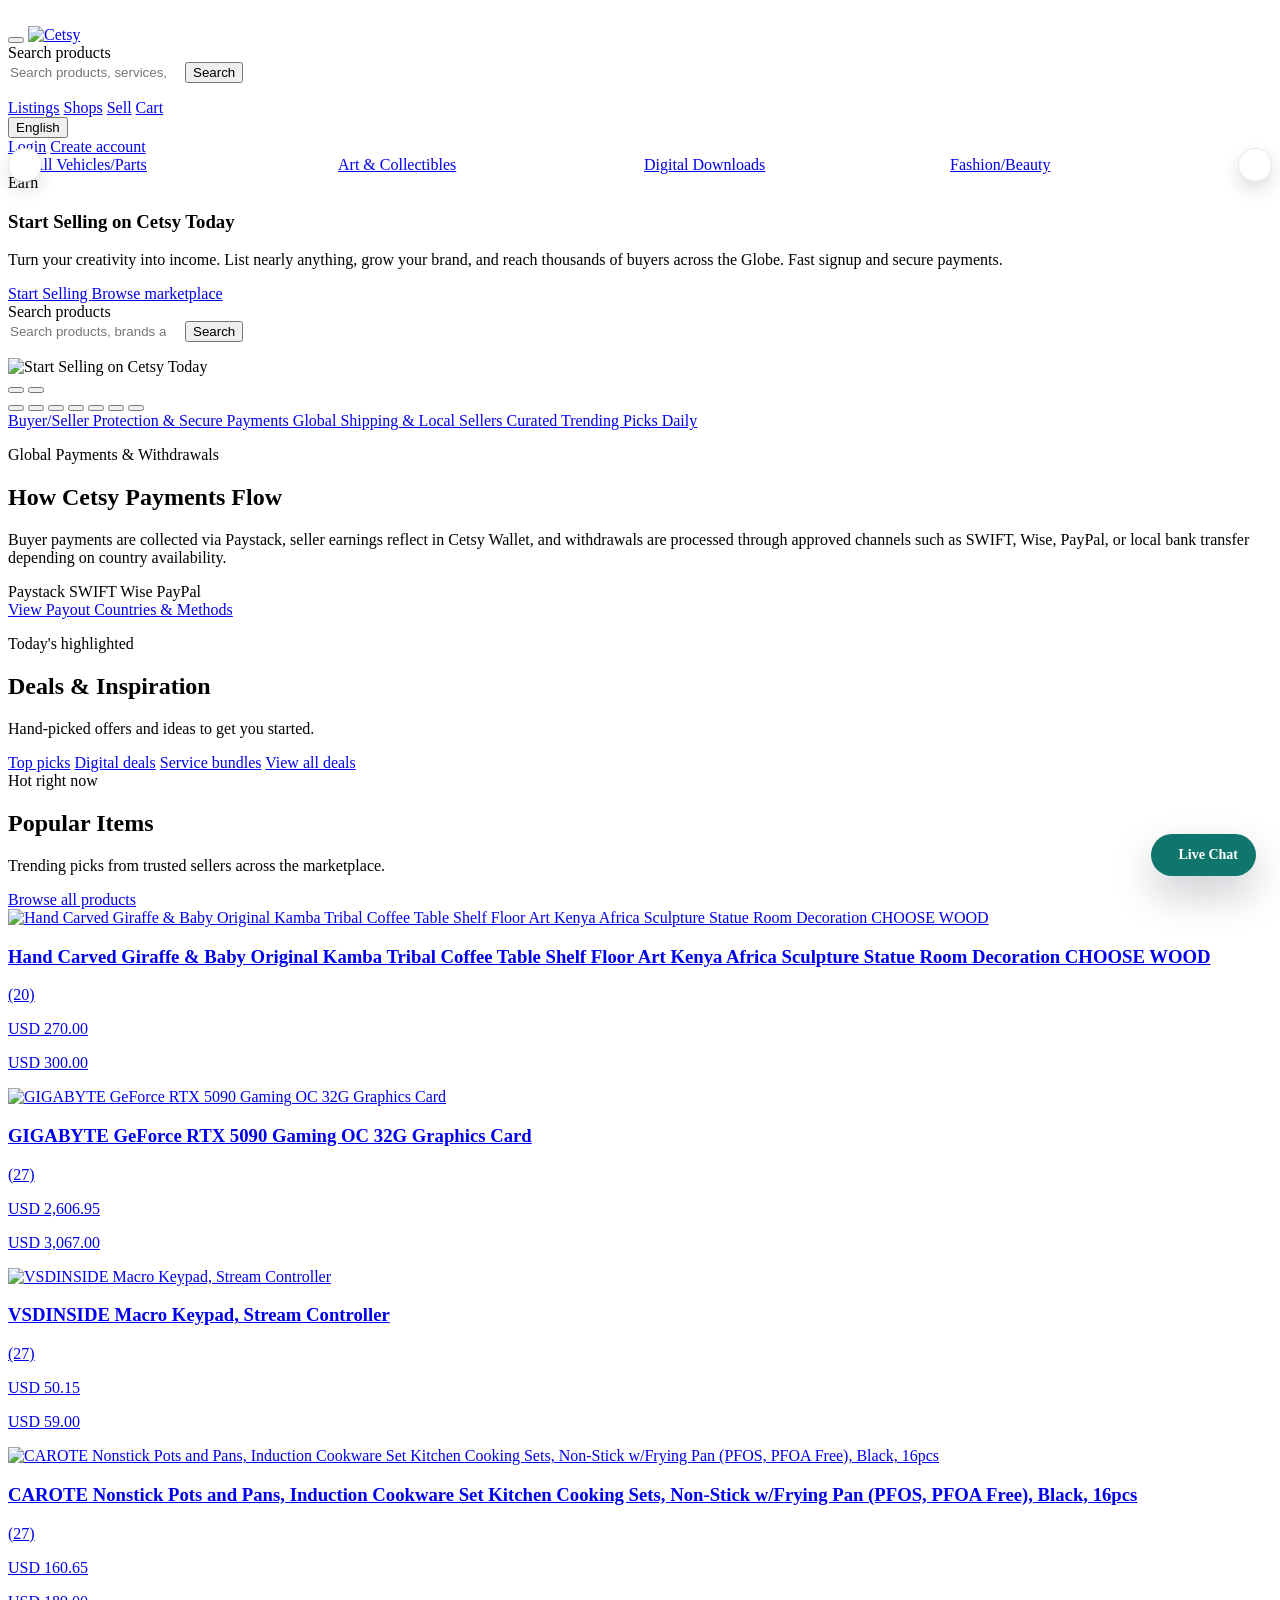
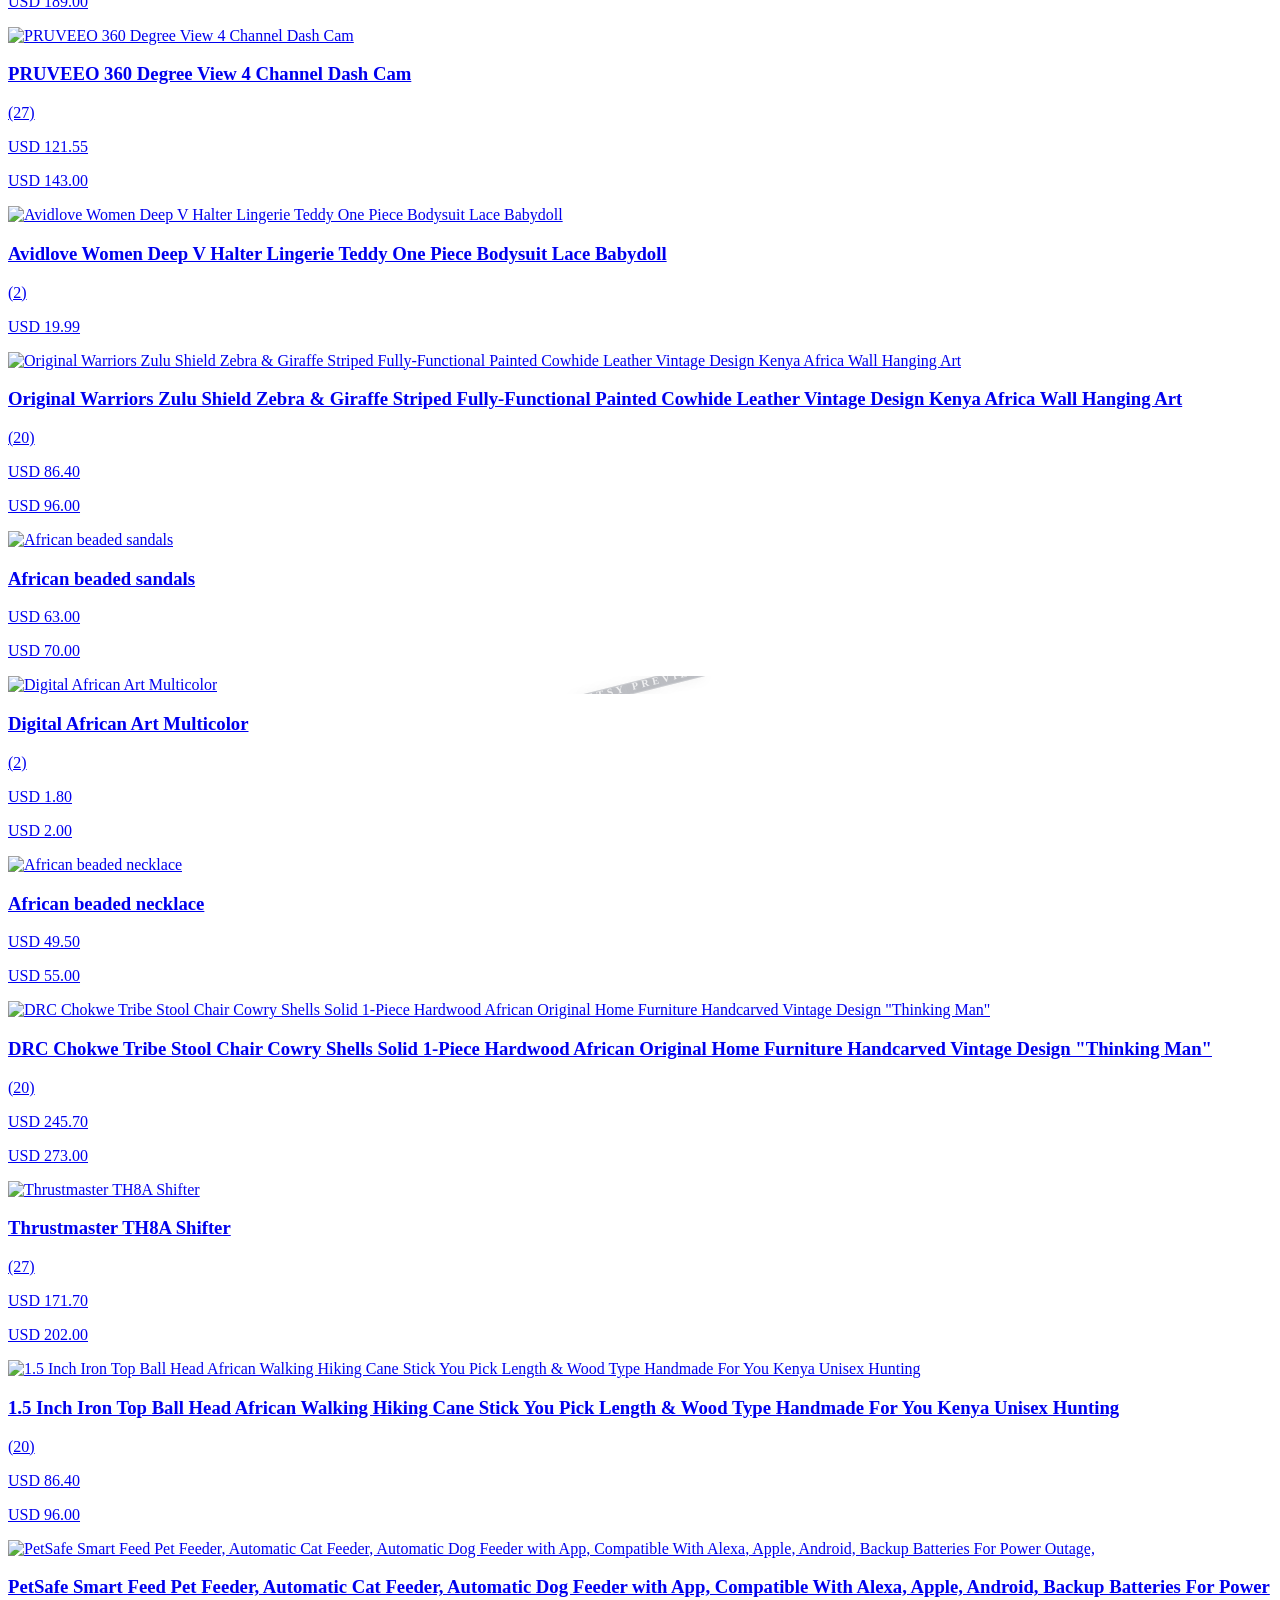
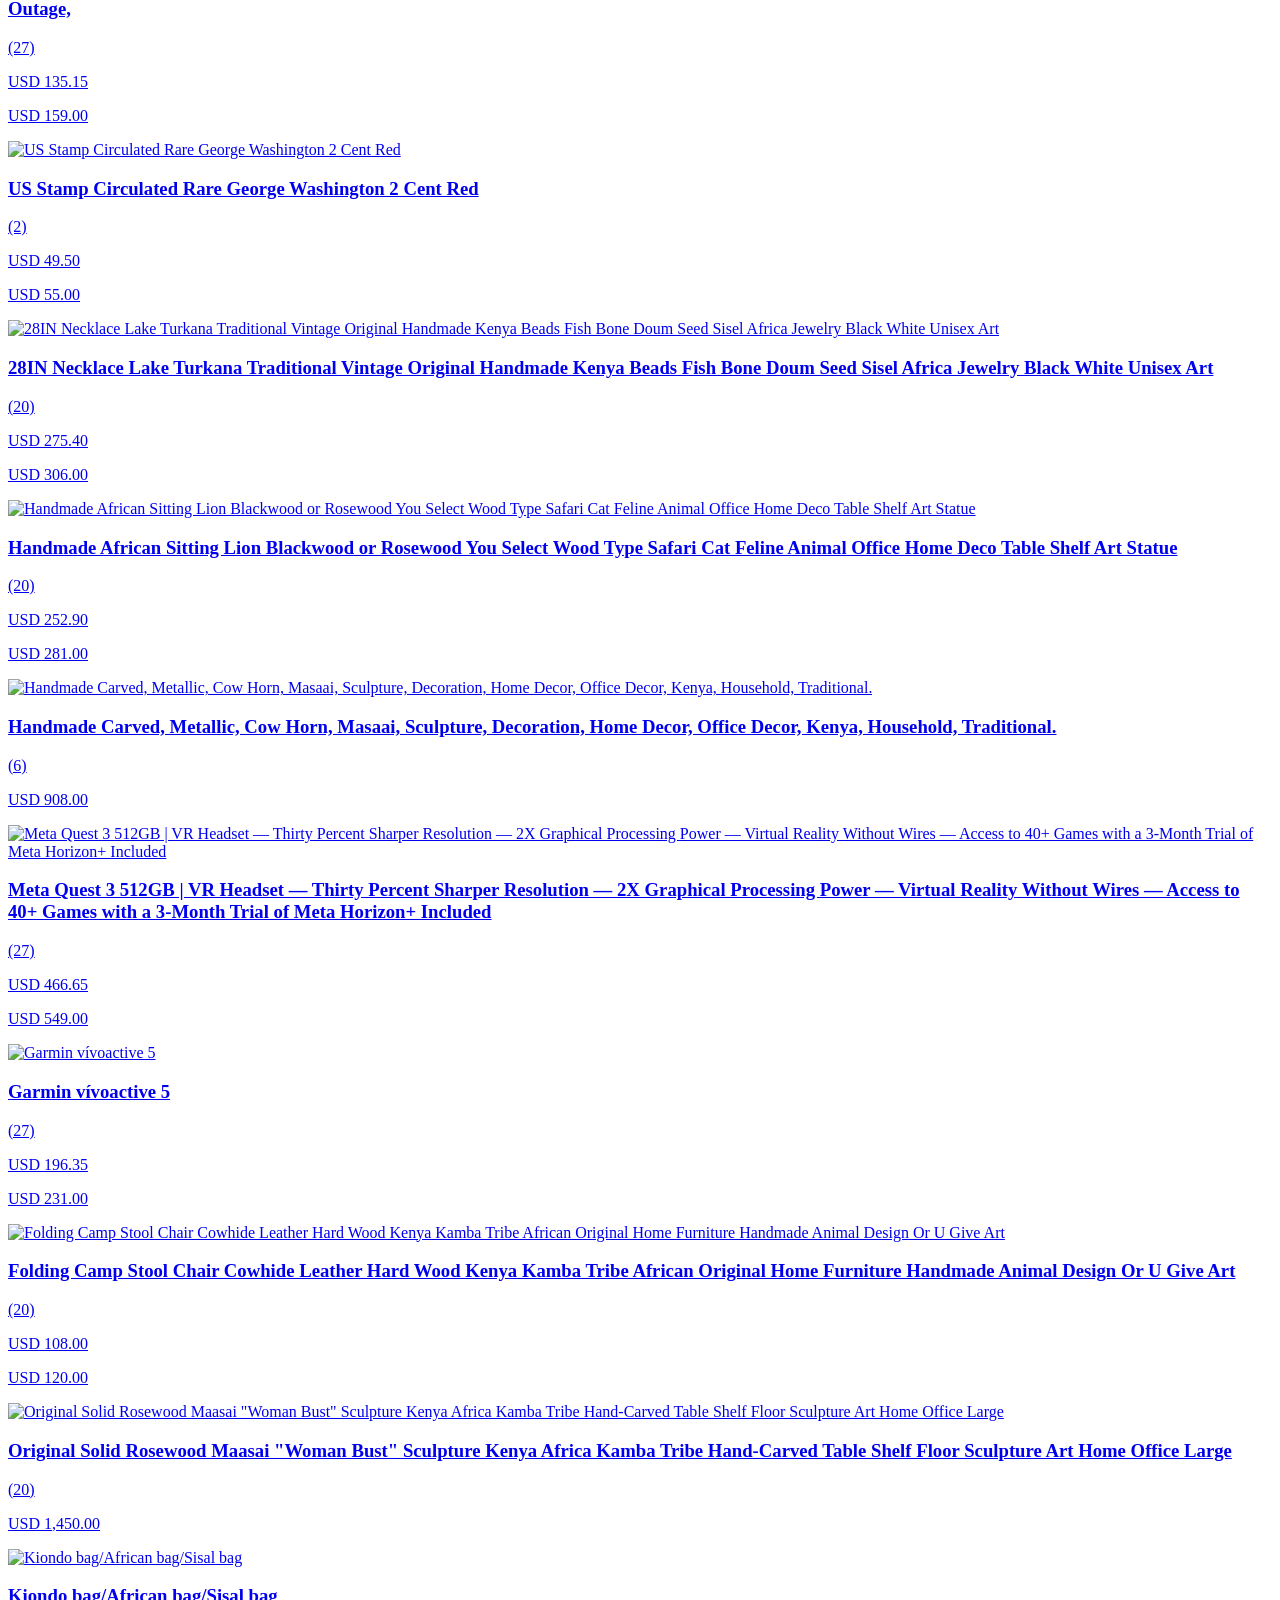
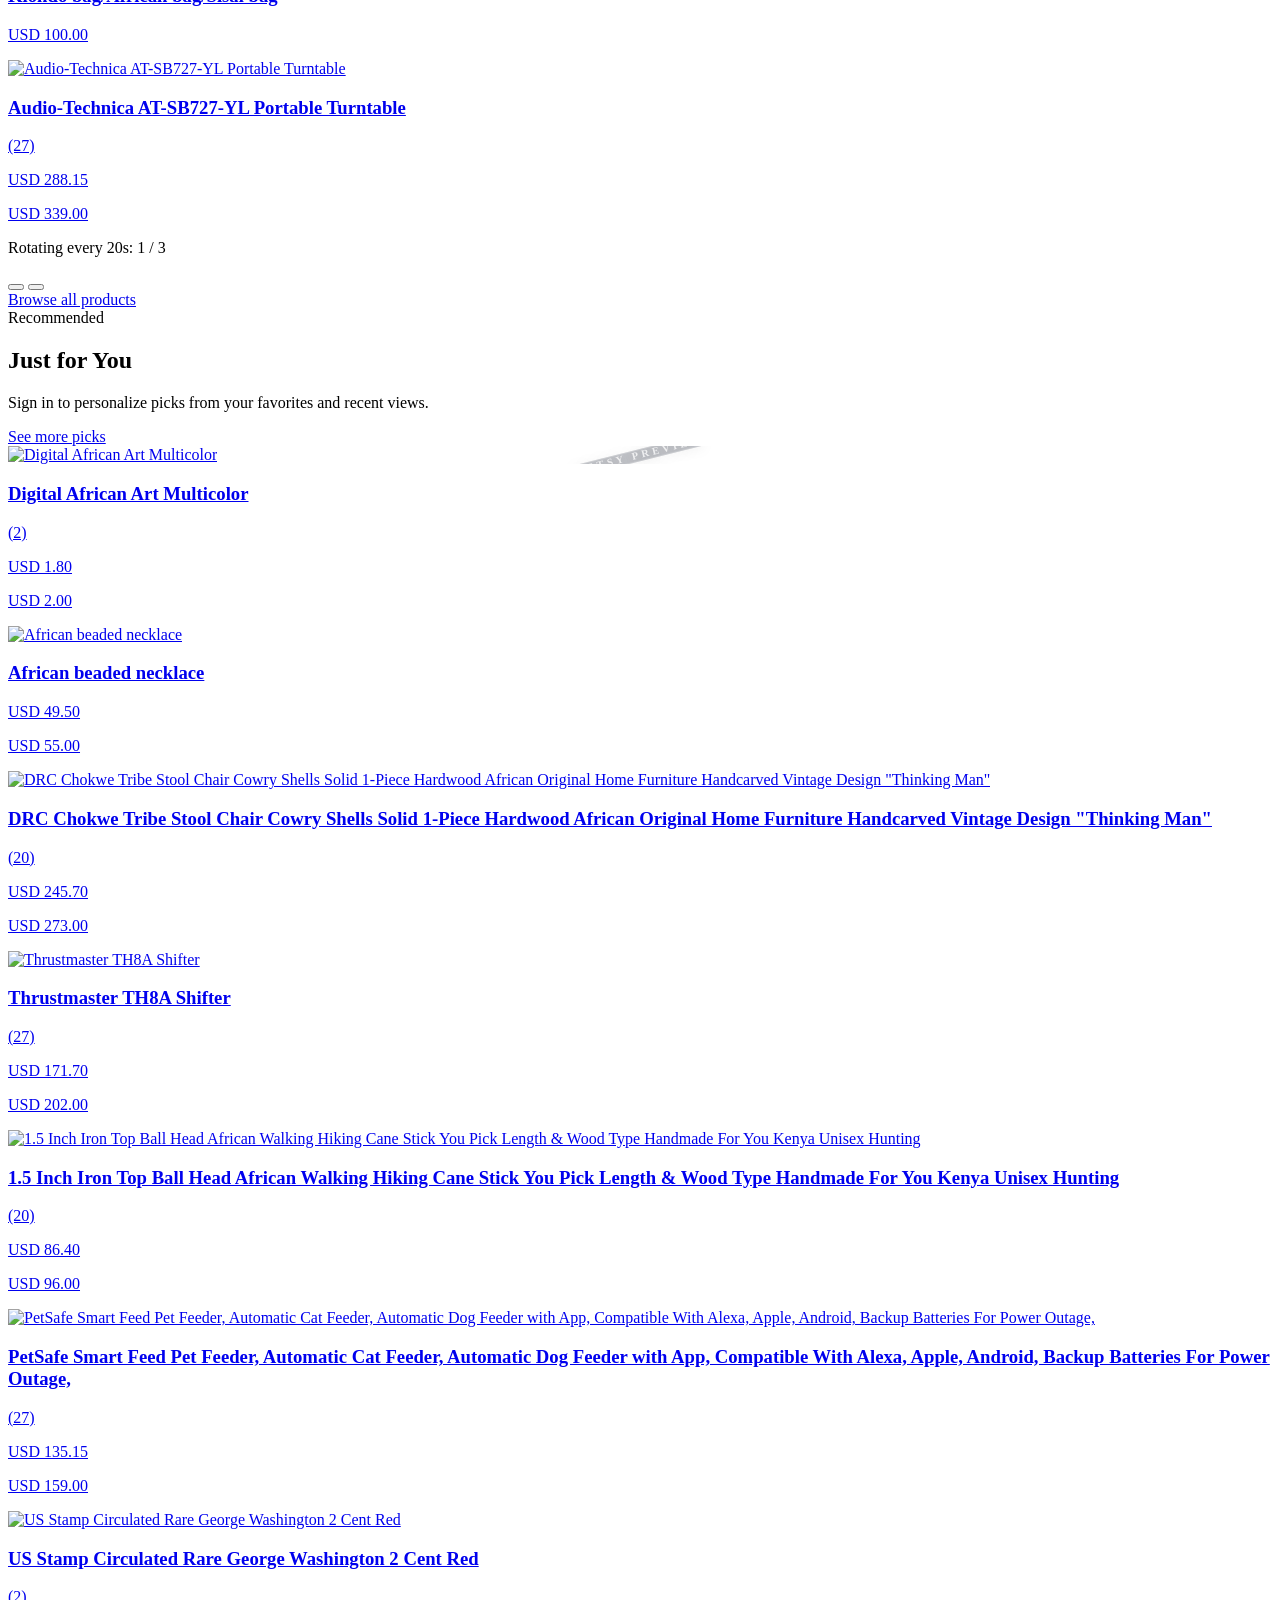
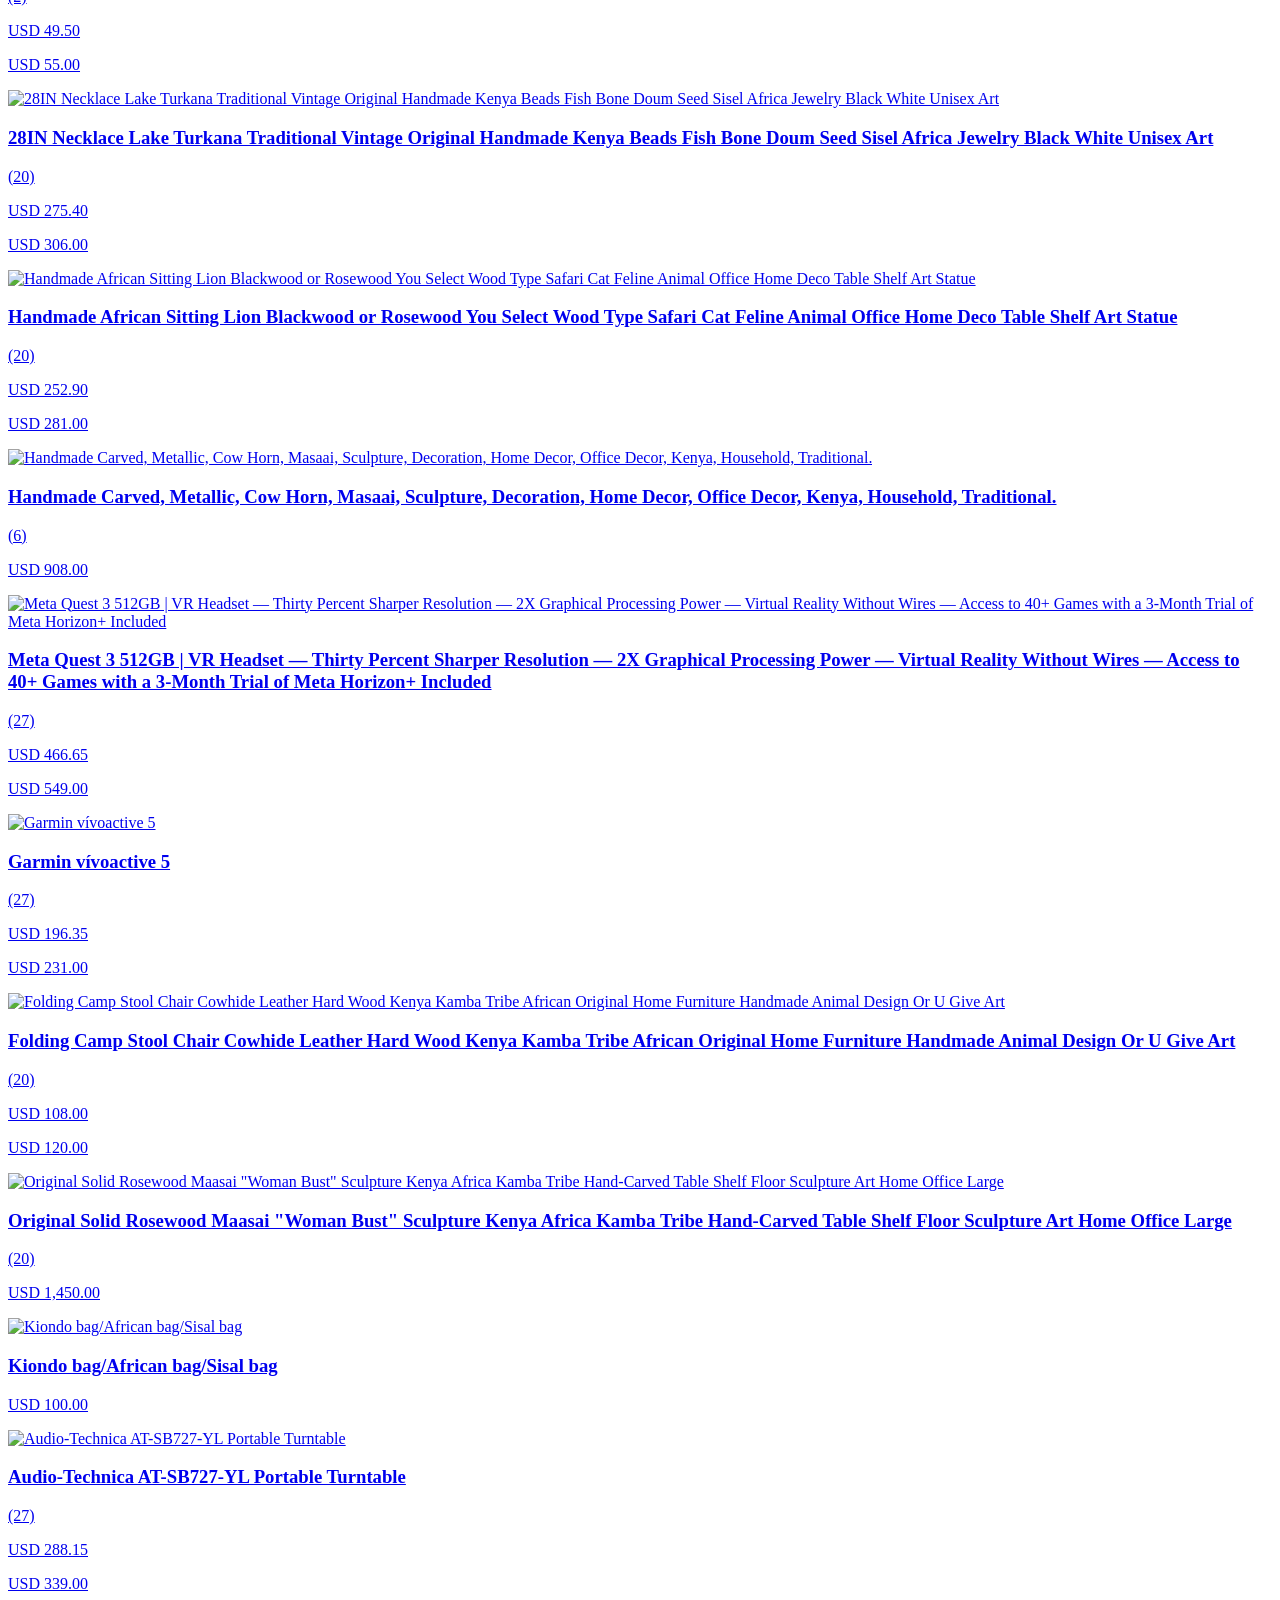
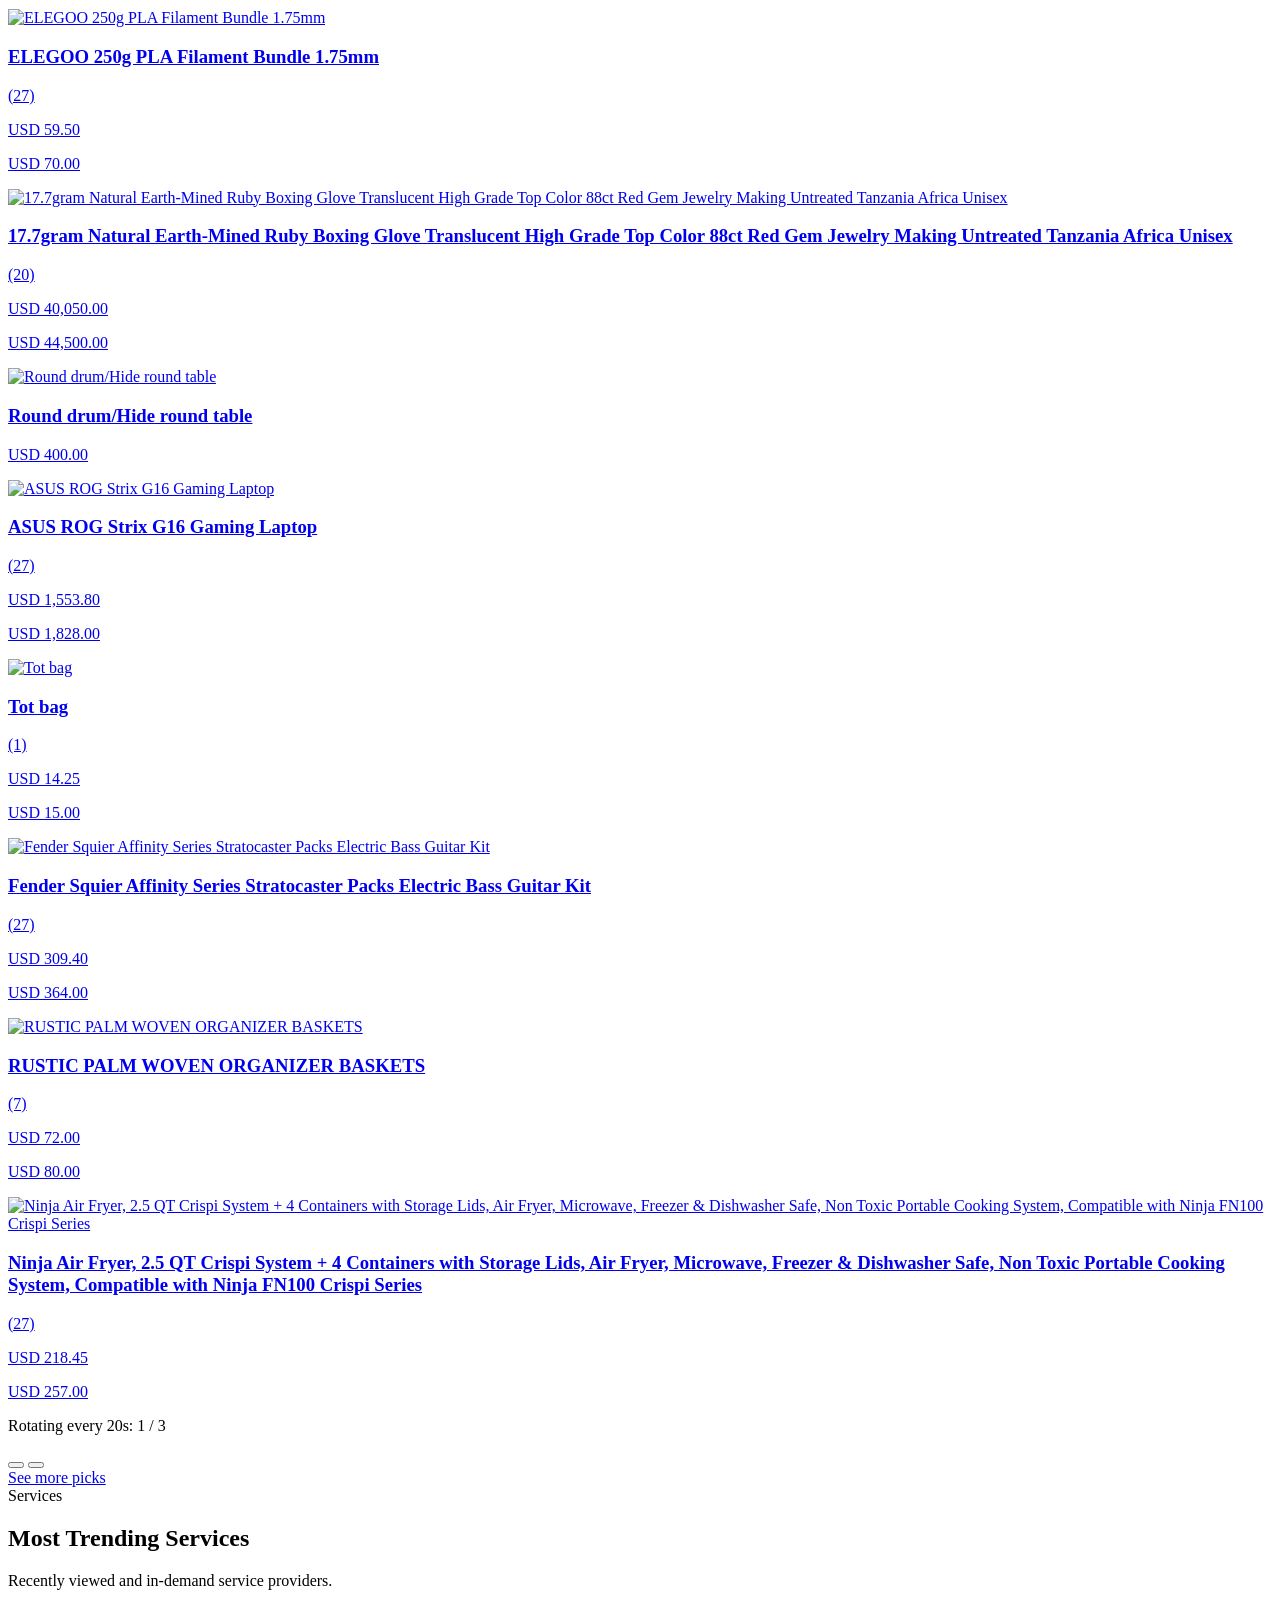
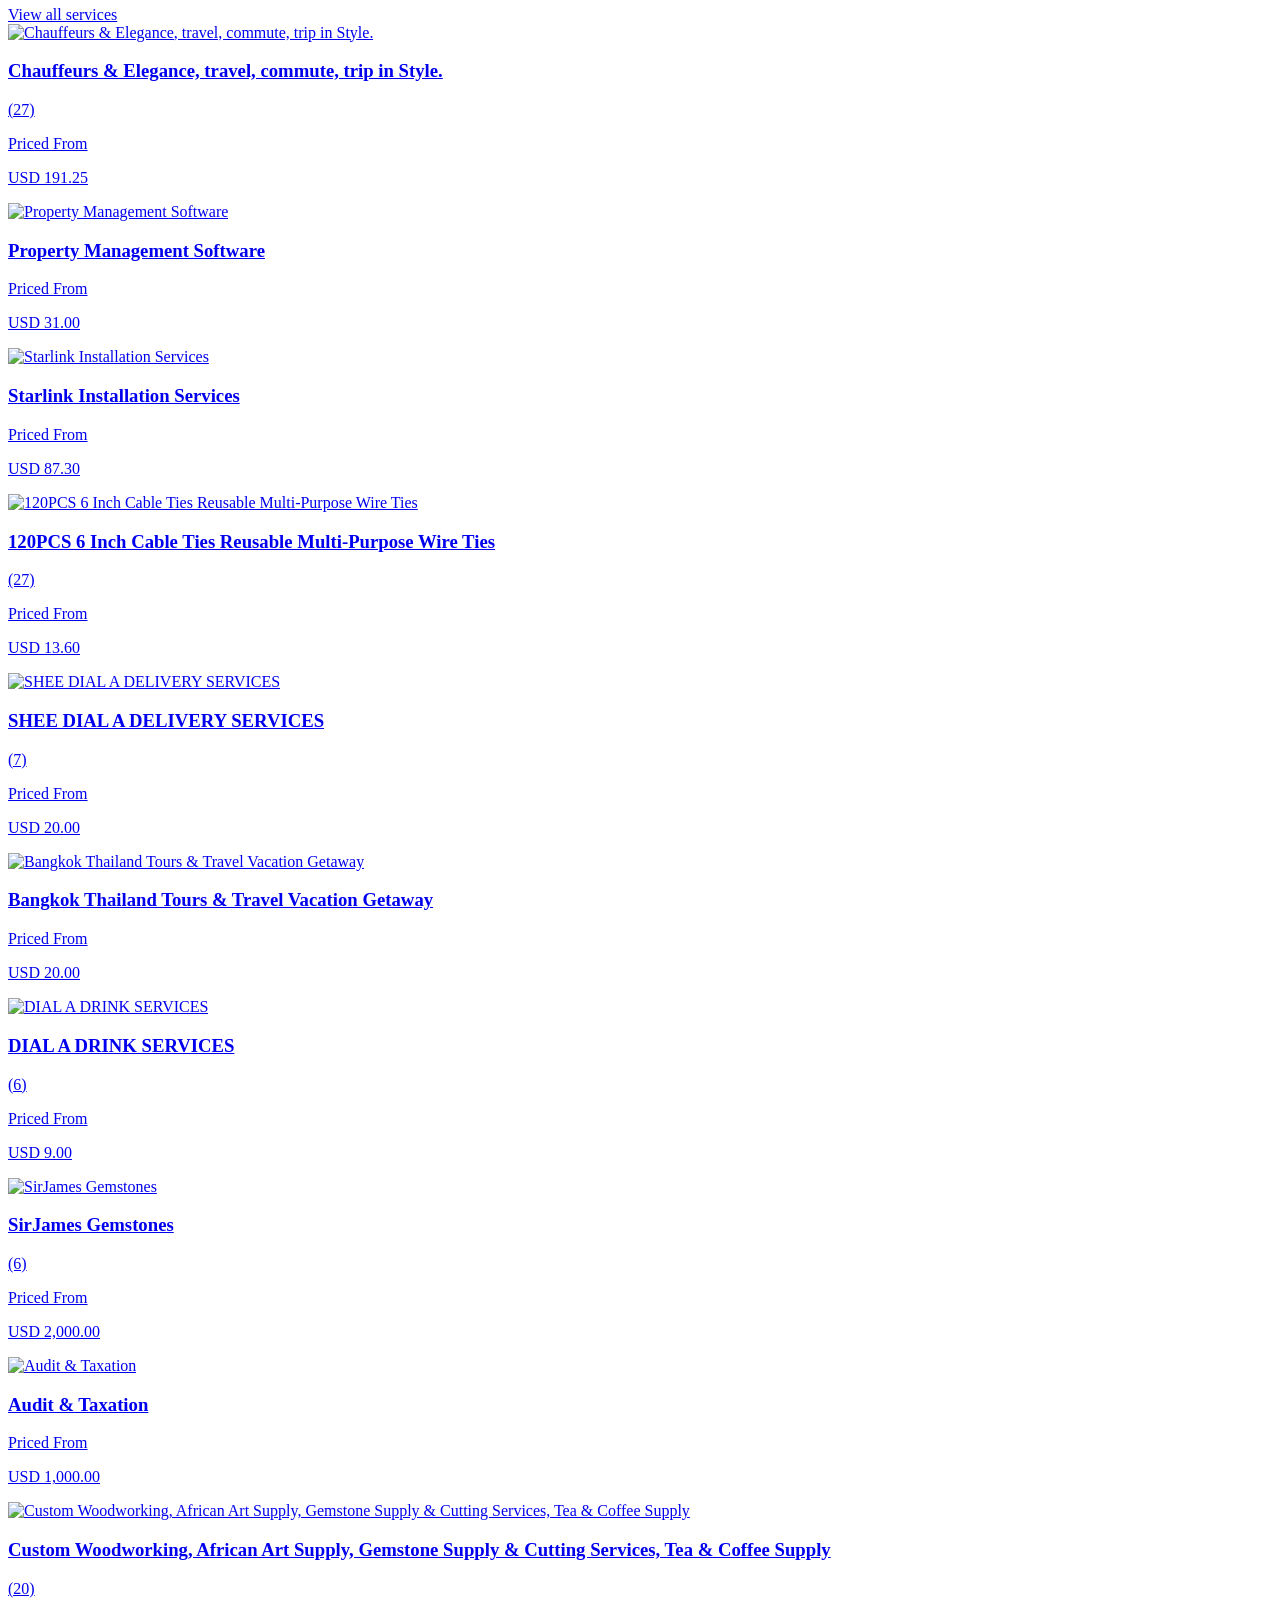
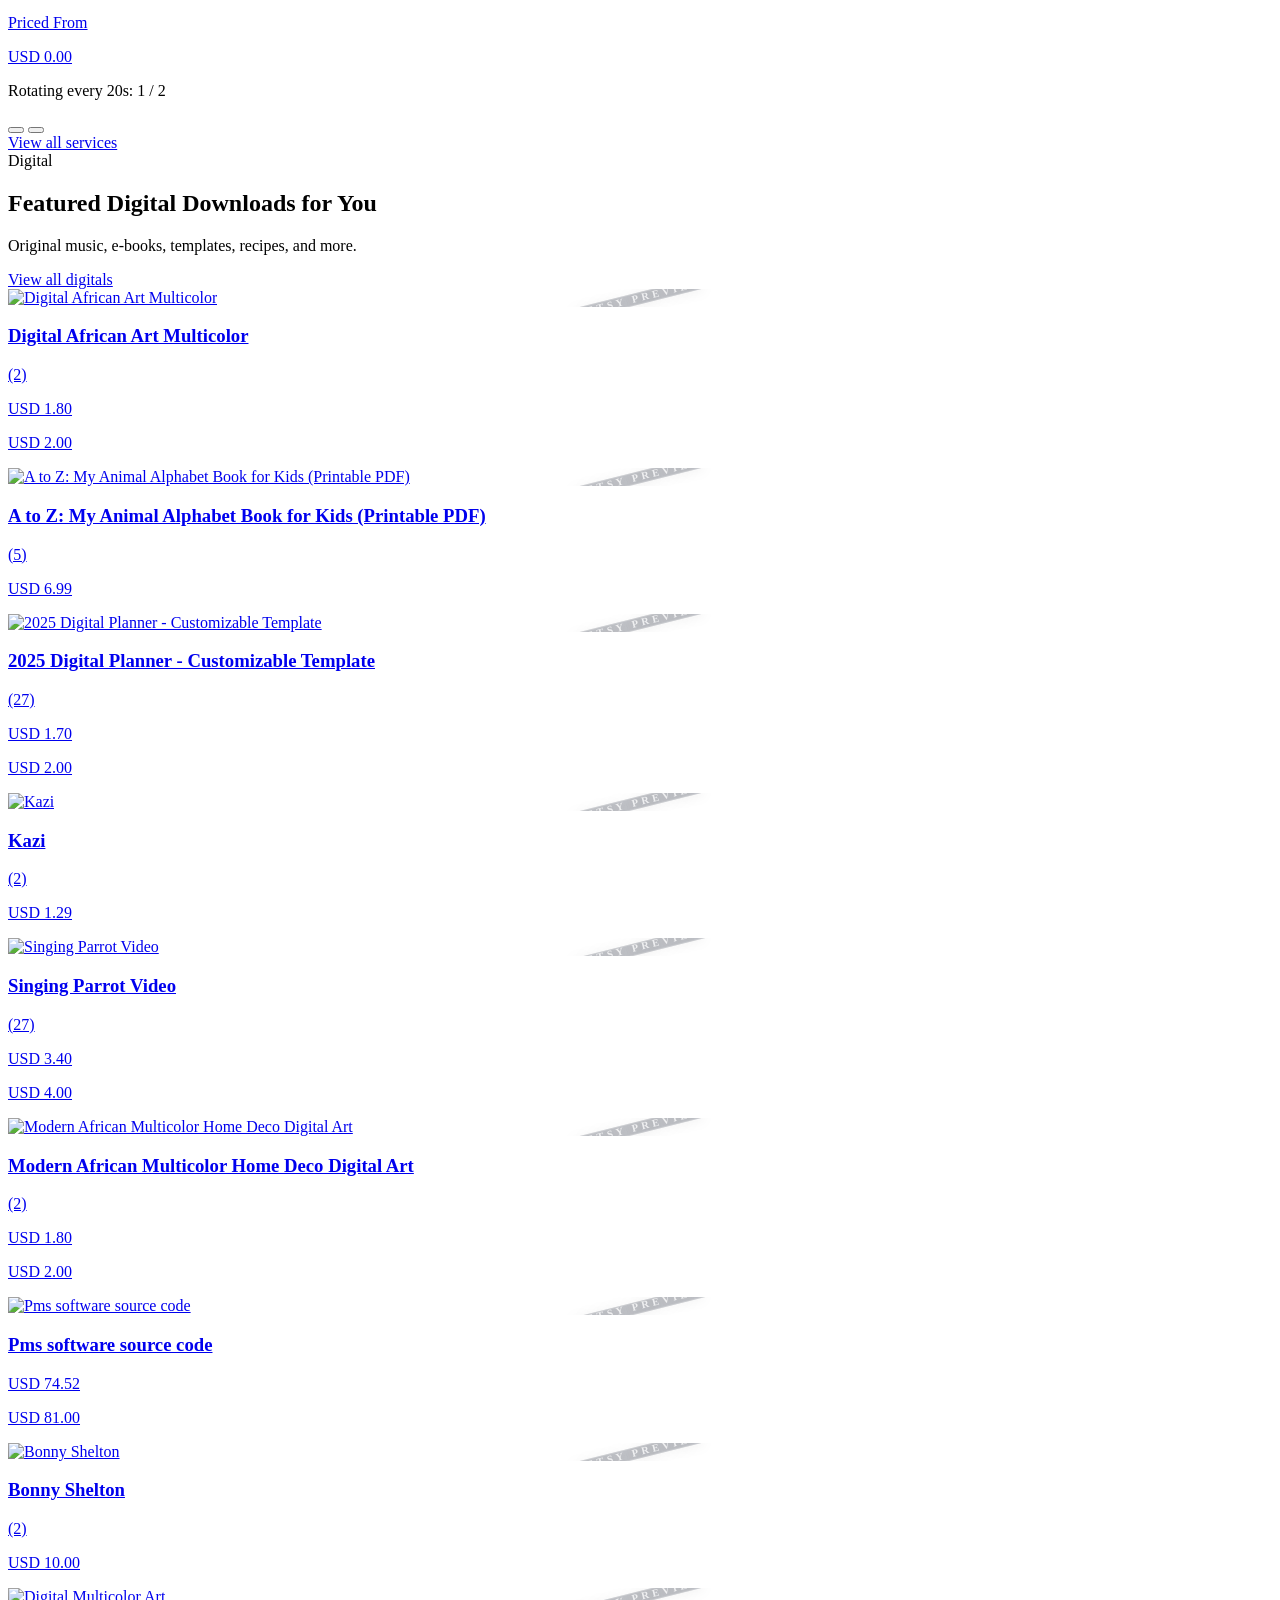
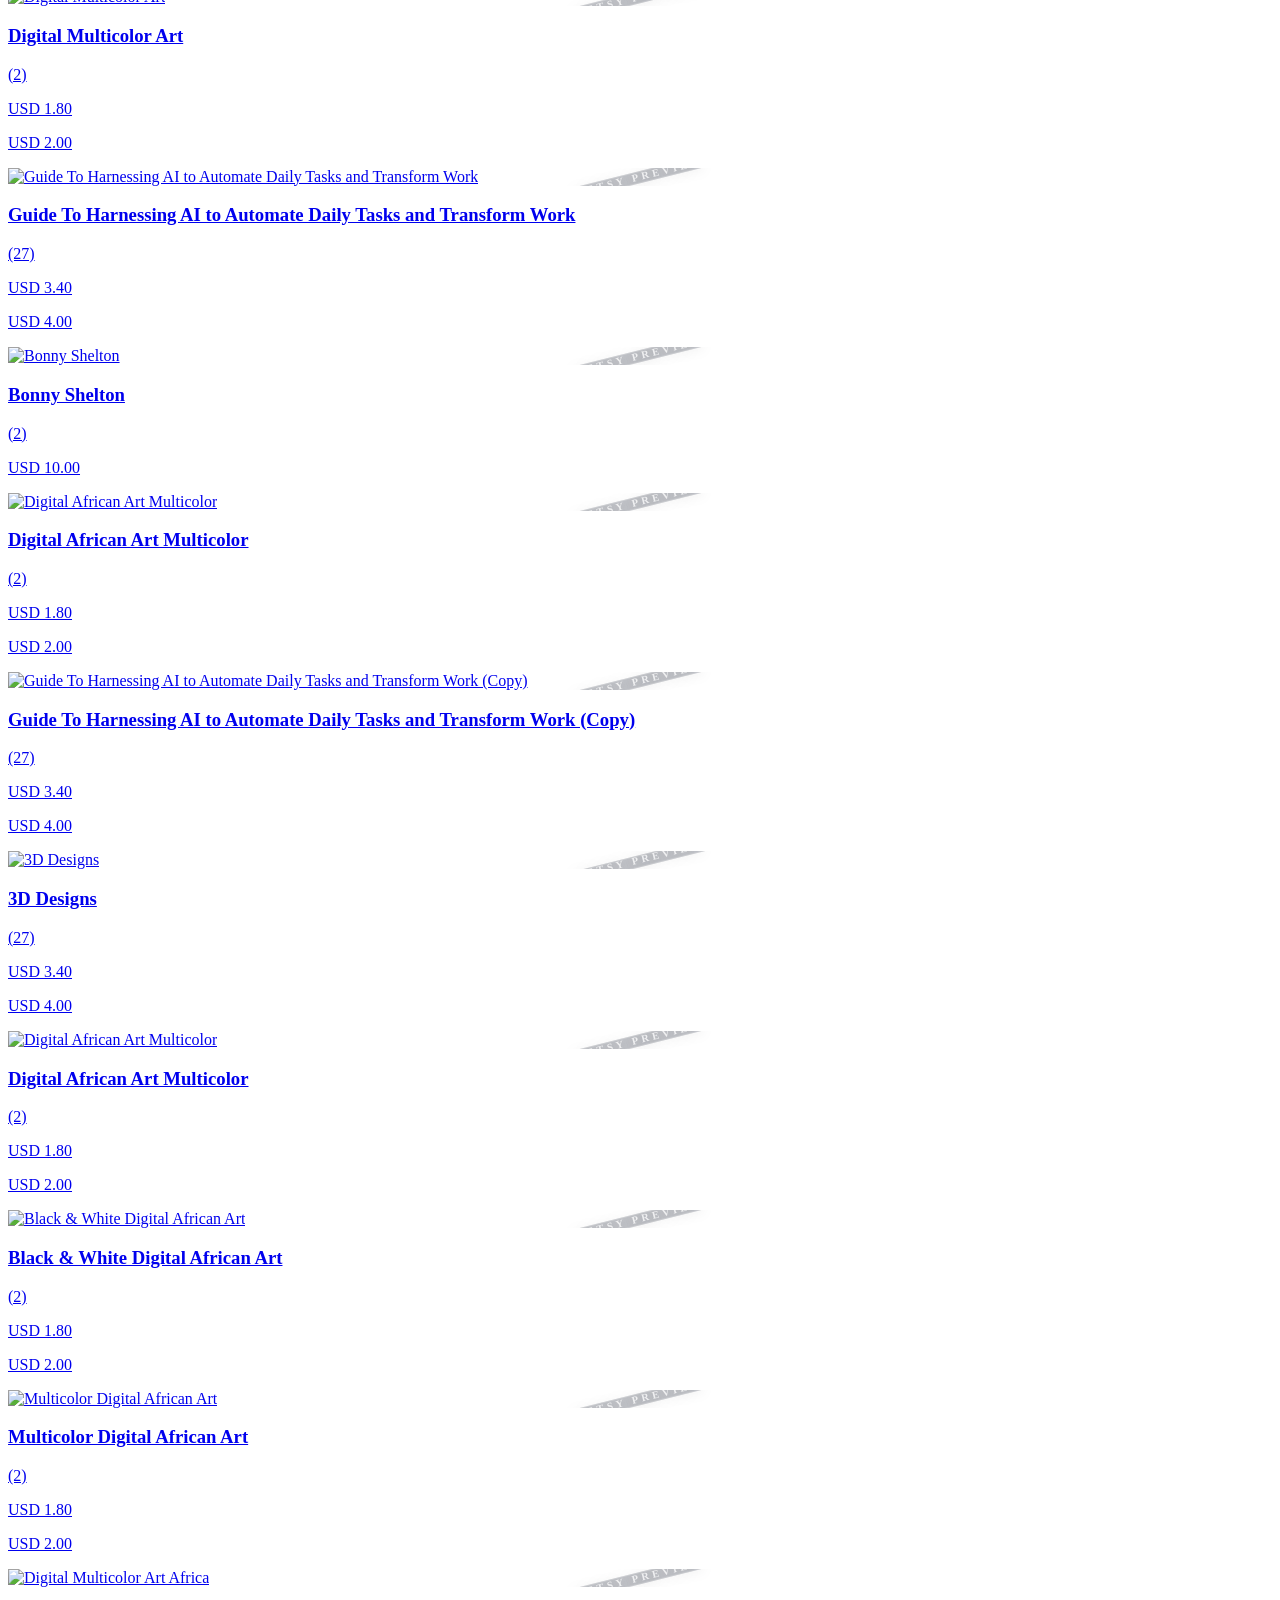
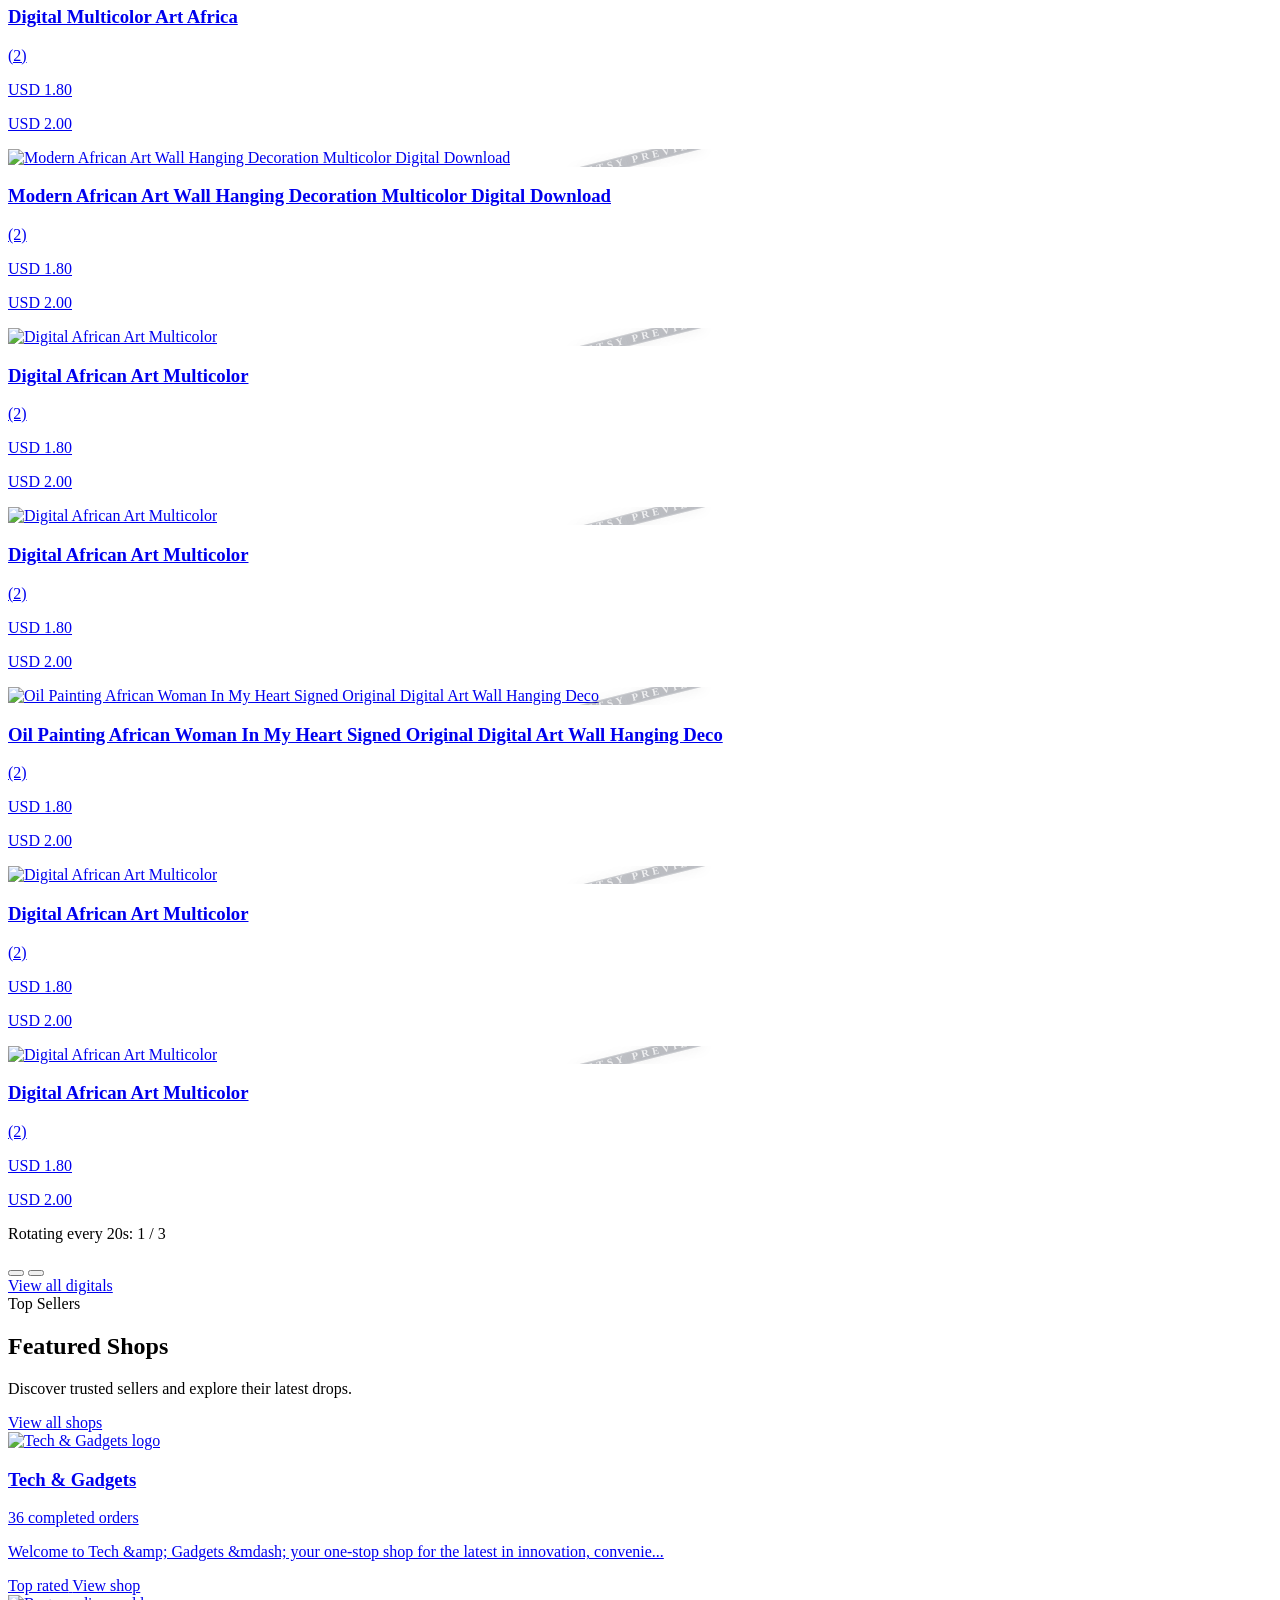
==== index.html @ 95480fc0 "Restore Cetsy homepage and add repo files" ====
﻿﻿﻿





<!DOCTYPE html>
<html lang="en">
<head>
    
    <meta charset="utf-8">
    <meta name="viewport" content="width=device-width, initial-scale=1">
    <meta name="mobile-web-app-capable" content="yes">
    <meta name="apple-mobile-web-app-capable" content="yes">
    <meta name="apple-mobile-web-app-status-bar-style" content="default">
    <meta http-equiv="X-UA-Compatible" content="IE=edge">
    <meta name="robots" content="index, follow">
    <meta name="csrf-token" content="XJYE3J9lQIF7C6laSNlVnZgQVEbPMGNSSXm9z93g">
    <meta name="description" content="Discover products, services, and digital downloads from sellers across the globe on Cetsy.">
    <meta property="og:locale" content="en_US">
    
    <title>Cetsy | Products, Services &amp;amp; Digital Downloads from Across the Globe</title>
    <link rel="canonical" href="https://cetsy.co">
                        <link rel="alternate" hreflang="en" href="https://cetsy.co?currency=USD">
                                <link rel="alternate" hreflang="sw" href="https://cetsy.co/sw?currency=USD">
                            <meta property="og:locale:alternate" content="sw_KE">
                            <link rel="alternate" hreflang="x-default" href="https://cetsy.co?currency=USD">
    
            <meta property="og:title" content="Cetsy | Products, Services &amp;amp; Digital Downloads from Across the Globe">
        <meta property="og:description" content="Discover products, services, and digital downloads from sellers across the globe on Cetsy.">
        <meta property="og:type" content="website">
        <meta property="og:url" content="https://cetsy.co">
        <meta property="og:image" content="/storage/settings/l0HqusxaEiMC0ZU3locJsPsKlpqmtSwx99XsaTKw.png">
        <meta property="og:site_name" content="Cetsy">

        <meta name="twitter:card" content="summary_large_image">
        <meta name="twitter:title" content="Cetsy | Products, Services &amp;amp; Digital Downloads from Across the Globe">
        <meta name="twitter:description" content="Discover products, services, and digital downloads from sellers across the globe on Cetsy.">
        <meta name="twitter:image" content="/storage/settings/l0HqusxaEiMC0ZU3locJsPsKlpqmtSwx99XsaTKw.png">
    
    <link rel="apple-touch-icon" sizes="180x180" href="/storage/settings/8yTD0OiJgZV5J6UhDpYbqxj7HOX6nNNRiOEw36kj.png">
    <link rel="icon" type="image/png" sizes="32x32" href="/storage/settings/8yTD0OiJgZV5J6UhDpYbqxj7HOX6nNNRiOEw36kj.png">
    <link rel="icon" type="image/png" sizes="16x16" href="/storage/settings/8yTD0OiJgZV5J6UhDpYbqxj7HOX6nNNRiOEw36kj.png">
    <link rel="shortcut icon" type="image/x-icon" href="/storage/settings/8yTD0OiJgZV5J6UhDpYbqxj7HOX6nNNRiOEw36kj.png">
    <link rel="manifest" href="https://cetsy.co/assets/img/favicons/manifest.json?v=1777561461">
    <meta name="theme-color" content="#ffffff">

    <link rel="preconnect" href="https://fonts.googleapis.com">
    <link rel="preconnect" href="https://fonts.gstatic.com" crossorigin>
    <link href="https://fonts.googleapis.com/css2?family=Manrope:wght@400;500;600;700;800&family=Space+Grotesk:wght@500;600;700&display=swap" rel="stylesheet">

    
    <style id="renderGuardStyle">
        html.css-pending body {
            opacity: 0;
        }
    </style>
    <script>
        (function () {
            var root = document.documentElement;
            root.classList.add('css-pending');

            var released = false;
            var maxWaitMs = 2200;
            var pollEveryMs = 60;

            function releaseRenderGuard() {
                if (released) return;
                released = true;
                root.classList.remove('css-pending');
                var guardStyle = document.getElementById('renderGuardStyle');
                if (guardStyle) guardStyle.remove();
            }

            function isAppCssApplied() {
                if (!document.body) return false;
                var probe = document.createElement('div');
                probe.className = 'hidden';
                probe.style.position = 'absolute';
                probe.style.pointerEvents = 'none';
                document.body.appendChild(probe);
                var applied = window.getComputedStyle(probe).display === 'none';
                probe.remove();
                return applied;
            }

            window.__releaseRenderGuard = releaseRenderGuard;

            document.addEventListener('DOMContentLoaded', function () {
                var startedAt = Date.now();
                var timer = window.setInterval(function () {
                    if (isAppCssApplied() || (Date.now() - startedAt) >= maxWaitMs) {
                        window.clearInterval(timer);
                        releaseRenderGuard();
                    }
                }, pollEveryMs);
            });

            window.addEventListener('load', releaseRenderGuard, { once: true });
        })();
    </script>

    <link rel="preload" as="style" href="https://cetsy.co/build/assets/app-CTS7PpkI.css" /><link rel="modulepreload" href="https://cetsy.co/build/assets/app-DpV9LS2d.js" /><link rel="stylesheet" href="https://cetsy.co/build/assets/app-CTS7PpkI.css" /><script type="module" src="https://cetsy.co/build/assets/app-DpV9LS2d.js"></script>    
    
            <script src="https://cetsy.co/vendors/fontawesome/all.min.js" defer></script>
        <link rel="stylesheet" href="https://cdn.jsdelivr.net/npm/bootstrap-icons@1.11.3/font/bootstrap-icons.min.css">

    <style>
        [x-cloak] { display: none !important; }
        .tw-modal {
            position: fixed;
            inset: 0;
            z-index: 80;
            display: none;
            align-items: center;
            justify-content: center;
            background: rgba(15, 23, 42, 0.55);
            padding: 1rem;
        }
        .tw-modal.is-open { display: flex; }
        .tw-modal-dialog { width: 100%; max-width: 32rem; }
        .tw-modal-dialog.tw-modal-lg { max-width: 56rem; }
        .tw-modal-content {
            border-radius: 1rem;
            border: 1px solid #e2e8f0;
            background: #fff;
            box-shadow: 0 20px 48px rgba(15, 23, 42, 0.25);
        }
        .tw-modal-header, .tw-modal-footer {
            display: flex;
            align-items: center;
            gap: 0.75rem;
            padding: 0.9rem 1rem;
        }
        .tw-modal-header { justify-content: space-between; border-bottom: 1px solid #e2e8f0; }
        .tw-modal-footer { justify-content: flex-end; border-top: 1px solid #e2e8f0; }
        .tw-modal-body { padding: 1rem; }
        .tw-modal-title { margin: 0; font-size: 1rem; font-weight: 600; color: #0f172a; }
        .account-switch-sheet-dialog { max-width: 30rem; }
        .account-switch-sheet-content { overflow: hidden; }
        @media (max-width: 640px) {
            .account-switch-sheet-dialog {
                display: flex;
                min-height: 100%;
                max-width: 100%;
                align-items: flex-end;
            }
            .account-switch-sheet-content {
                width: 100%;
                border-bottom-left-radius: 0;
                border-bottom-right-radius: 0;
                max-height: min(84vh, 46rem);
            }
        }

        .tw-dropdown-menu {
            position: absolute;
            z-index: 50;
            margin-top: 0.5rem;
            display: none;
            min-width: 15rem;
            border-radius: 0.75rem;
            border: 1px solid #e2e8f0;
            background: #fff;
            padding: 0.35rem;
            box-shadow: 0 16px 30px rgba(15, 23, 42, 0.15);
        }
        .tw-dropdown-menu.show { display: block; }
        .tw-dropdown-item {
            display: flex;
            align-items: center;
            gap: 0.5rem;
            width: 100%;
            border-radius: 0.5rem;
            padding: 0.45rem 0.55rem;
            font-size: 0.85rem;
            color: #1e293b;
            text-align: left;
            text-decoration: none;
        }
        .tw-dropdown-item:hover { background: #f1f5f9; }
        .tw-dropdown-divider { margin: 0.35rem 0; border-color: #e2e8f0; }

        .form-label { display: block; margin-bottom: 0.35rem; font-size: 0.875rem; font-weight: 600; color: #334155; }
        .form-text { display: block; margin-top: 0.35rem; font-size: 0.75rem; color: #64748b; }
        .invalid-feedback { display: block; margin-top: 0.35rem; font-size: 0.75rem; color: #b91c1c; }
        .form-check { display: flex; align-items: center; gap: 0.5rem; }
        .form-check-input { width: 1rem; height: 1rem; border: 1px solid #94a3b8; border-radius: 0.25rem; }
        .form-check-label { font-size: 0.875rem; color: #334155; }
        .text-uppercase { text-transform: uppercase; }
        .text-truncate { overflow: hidden; text-overflow: ellipsis; white-space: nowrap; }
        .fw-medium { font-weight: 500; }
        .position-relative { position: relative; }
        .position-absolute { position: absolute; }
        .top-0 { top: 0; }
        .bottom-0 { bottom: 0; }
        .start-0 { left: 0; }
        .end-0 { right: 0; }
        .rounded-3 { border-radius: 0.75rem; }
        .bg-dark { background: #0f172a; }
        .border-0 { border-width: 0 !important; }
        .table-hover tbody tr:hover { background: #f8fafc; }
        .table-striped tbody tr:nth-child(odd) { background: #f8fafc; }
        .table-sm > :not(caption) > * > * { padding-top: 0.4rem; padding-bottom: 0.4rem; }

        .top-category-carousel {
            position: relative;
            padding-left: 1.5rem;
            padding-right: 1.5rem;
        }
        .top-category-scroll {
            overflow: visible;
            overflow-x: clip;
            overflow-y: visible;
            position: relative;
            -ms-overflow-style: none;
            scrollbar-width: none;
        }
        .top-category-carousel:has(.top-category-item--open) .top-category-scroll {
            overflow: visible;
        }
        .top-category-scroll::-webkit-scrollbar { display: none; }
        .top-category-scroll [data-top-category-track] {
            display: flex;
            min-width: 100%;
            align-items: center;
            gap: 0.5rem;
            transition: transform 0.45s ease;
            will-change: transform;
            transform: translate3d(0, 0, 0);
        }
        .top-category-item {
            flex: 0 0 calc((100% - 1.5rem) / 4);
            min-width: 0;
        }
        .top-category-item > a {
            width: 100%;
            max-width: 100%;
        }
        .top-category-item > a > span {
            min-width: 0;
            overflow: hidden;
            text-overflow: ellipsis;
            white-space: nowrap;
        }
        .top-category-menu,
        .top-category-submenu {
            width: min(26rem, calc(100vw - 2rem));
            max-height: min(72vh, 36rem);
            overflow-y: auto;
            overflow-x: visible;
            z-index: 80;
        }
        .top-category-menu a,
        .top-category-submenu a {
            white-space: normal;
            overflow-wrap: anywhere;
            line-height: 1.35;
        }
        .top-category-menu-label {
            min-width: 0;
            white-space: normal;
            overflow: visible;
            text-overflow: clip;
        }
        .top-category-submenu {
            left: 100%;
            right: auto;
            margin-left: 0.5rem;
        }
        .top-category-item:nth-child(4n) .top-category-submenu {
            left: auto;
            right: 100%;
            margin-left: 0;
            margin-right: 0.5rem;
        }
        .top-category-nav {
            position: absolute;
            top: 50%;
            z-index: 30;
            display: inline-flex;
            height: 2.15rem;
            width: 2.15rem;
            align-items: center;
            justify-content: center;
            border-radius: 9999px;
            border: 1px solid #e2e8f0;
            background: #fff;
            color: #64748b;
            box-shadow: 0 8px 18px rgba(15, 23, 42, 0.14);
            transform: translateY(-50%);
            transition: all 0.2s ease;
        }
        .top-category-nav:hover {
            border-color: #a7f3d0;
            color: #047857;
        }
        .top-category-nav:focus-visible {
            outline: 2px solid #10b981;
            outline-offset: 2px;
        }
        .top-category-nav-prev { left: 0; }
        .top-category-nav-next { right: 0; }
        .top-category-nav.is-disabled {
            opacity: 0;
            pointer-events: none;
        }

        .page-transition-loader {
            position: fixed;
            inset: 0;
            z-index: 120;
            pointer-events: none;
            opacity: 0;
            visibility: hidden;
            transition: opacity 0.16s ease, visibility 0s linear 0.16s;
        }
        .page-transition-loader.is-active {
            opacity: 1;
            visibility: visible;
            transition-delay: 0s;
        }
        .page-transition-loader__bar {
            position: absolute;
            top: 0;
            left: 0;
            width: 100%;
            height: 2px;
            overflow: hidden;
            background: rgba(16, 185, 129, 0.16);
        }
        .page-transition-loader__bar::after {
            content: '';
            position: absolute;
            top: 0;
            left: 0;
            height: 100%;
            width: min(42vw, 14rem);
            background: linear-gradient(90deg, #10b981 0%, #34d399 55%, #6ee7b7 100%);
            box-shadow: 0 0 14px rgba(16, 185, 129, 0.45);
            animation: page-loader-slide 1.05s ease-in-out infinite;
        }
        .page-transition-loader__pulse {
            position: absolute;
            top: 0.7rem;
            right: 1rem;
            width: 0.55rem;
            height: 0.55rem;
            border-radius: 9999px;
            background: #10b981;
            box-shadow: 0 0 0 0 rgba(16, 185, 129, 0.35);
            animation: page-loader-pulse 1.3s ease-out infinite;
        }
        body.is-transitioning, body.is-transitioning a {
            cursor: progress;
        }
        @keyframes page-loader-slide {
            0% { transform: translateX(-120%); }
            55% { transform: translateX(150%); }
            100% { transform: translateX(240%); }
        }
        @keyframes page-loader-pulse {
            0% { box-shadow: 0 0 0 0 rgba(16, 185, 129, 0.35); }
            80% { box-shadow: 0 0 0 12px rgba(16, 185, 129, 0); }
            100% { box-shadow: 0 0 0 0 rgba(16, 185, 129, 0); }
        }
        @media (prefers-reduced-motion: reduce) {
            .page-transition-loader__bar::after,
            .page-transition-loader__pulse {
                animation: none;
            }
            .page-transition-loader__bar::after {
                width: 100%;
                transform: translateX(0);
                opacity: 0.75;
            }
        }
        .cetsy-preview-watermark {
            position: relative;
            isolation: isolate;
            overflow: hidden;
        }
        .cetsy-preview-watermark::before {
            content: "";
            position: absolute;
            inset: 18% -32%;
            z-index: 4;
            border-top: 1px solid rgba(255, 255, 255, 0.22);
            border-bottom: 1px solid rgba(255, 255, 255, 0.22);
            background:
                linear-gradient(
                    90deg,
                    rgba(15, 23, 42, 0) 0%,
                    rgba(15, 23, 42, 0.16) 16%,
                    rgba(15, 23, 42, 0.26) 50%,
                    rgba(15, 23, 42, 0.16) 84%,
                    rgba(15, 23, 42, 0) 100%
                );
            transform: rotate(-14deg);
            transform-origin: center;
            pointer-events: none;
        }
        .cetsy-preview-watermark::after {
            content: attr(data-watermark-label);
            position: absolute;
            left: 50%;
            top: 50%;
            z-index: 5;
            display: inline-flex;
            align-items: center;
            justify-content: center;
            width: min(92%, 18rem);
            padding: 0.42rem 0.95rem;
            color: rgba(255, 255, 255, 0.76);
            font-size: clamp(0.62rem, 0.82vw, 0.82rem);
            font-weight: 900;
            letter-spacing: 0.32em;
            line-height: 1;
            text-transform: uppercase;
            white-space: nowrap;
            pointer-events: none;
            text-align: center;
            text-shadow: 0 2px 14px rgba(15, 23, 42, 0.35);
            transform: translate(-50%, -50%) rotate(-14deg);
        }
        .cetsy-preview-watermark--thumb::after {
            width: min(92%, 7rem);
            padding: 0.18rem 0.45rem;
            font-size: 0.44rem;
            letter-spacing: 0.22em;
        }
        .cetsy-preview-watermark--thumb::before {
            inset: 24% -38%;
            border-top-color: rgba(255, 255, 255, 0.18);
            border-bottom-color: rgba(255, 255, 255, 0.18);
        }
        .cetsy-preview-watermark--lightbox::after {
            width: min(86%, 28rem);
            padding: 0.56rem 1.25rem;
            font-size: clamp(0.8rem, 1.1vw, 1rem);
            letter-spacing: 0.38em;
        }
        .cetsy-preview-watermark--lightbox::before {
            inset: 20% -28%;
        }
        .cetsy-preview-watermark img,
        .cetsy-preview-watermark video {
            position: relative;
            z-index: 1;
        }
        .cetsy-preview-watermark img {
            -webkit-user-drag: none;
            -webkit-touch-callout: none;
            pointer-events: none;
            user-select: none;
        }
        .cetsy-preview-watermark {
            -webkit-touch-callout: none;
            user-select: none;
            -webkit-user-select: none;
            -webkit-tap-highlight-color: transparent;
            touch-action: manipulation;
        }
        .cetsy-preview-watermark video {
            -webkit-user-drag: none;
            -webkit-touch-callout: none;
            pointer-events: none;
            user-select: none;
        }
    </style>

        <style>
    .home-hero-slide { display: none; }
    .home-hero-slide.is-active { display: block; }
    .hide-scrollbar { scrollbar-width: none; }
    .hide-scrollbar::-webkit-scrollbar { display: none; }
    .listing-rotator-enter-next { animation: listingRotatorEnterNext .28s ease both; }
    .listing-rotator-exit-next { animation: listingRotatorExitNext .28s ease both; }
    .listing-rotator-enter-prev { animation: listingRotatorEnterPrev .28s ease both; }
    .listing-rotator-exit-prev { animation: listingRotatorExitPrev .28s ease both; }
    @media (max-width: 430px) {
        .home-listing-grid-compact {
            grid-template-columns: repeat(3, minmax(0, 1fr));
            gap: 0.5rem;
        }
    }

    @keyframes listingRotatorEnterNext {
        from { opacity: 0; transform: translateX(18px); }
        to { opacity: 1; transform: translateX(0); }
    }
    @keyframes listingRotatorExitNext {
        from { opacity: 1; transform: translateX(0); }
        to { opacity: 0; transform: translateX(-18px); }
    }
    @keyframes listingRotatorEnterPrev {
        from { opacity: 0; transform: translateX(-18px); }
        to { opacity: 1; transform: translateX(0); }
    }
    @keyframes listingRotatorExitPrev {
        from { opacity: 1; transform: translateX(0); }
        to { opacity: 0; transform: translateX(18px); }
    }
</style>

    <script type="application/ld+json">
        {"@context":"https://schema.org","@type":"Organization","name":"Cetsy","url":"https://cetsy.co","logo":"/storage/settings/l0HqusxaEiMC0ZU3locJsPsKlpqmtSwx99XsaTKw.png"}
    </script>
    </head>
<body class="min-h-screen bg-slate-50 text-slate-900 antialiased">
    <div id="pageTransitionLoader" class="page-transition-loader" aria-hidden="true">
        <span class="page-transition-loader__bar"></span>
        <span class="page-transition-loader__pulse"></span>
    </div>

    <div x-data="{ mobileDrawerOpen: false }" x-init="$watch('mobileDrawerOpen', value => document.body.classList.toggle('overflow-hidden', value))" class="flex min-h-screen flex-col">
        <header class="sticky top-0 z-40 border-b border-slate-200 bg-white/95 backdrop-blur">
            <div class="mx-auto flex w-full max-w-7xl items-center gap-3 px-4 py-3 sm:px-6">
                <button @click="mobileDrawerOpen = true" class="inline-flex h-10 w-10 items-center justify-center rounded-xl border border-slate-200 text-slate-700 lg:hidden" type="button" aria-label="Open menu">
                    <i class="fas fa-bars"></i>
                </button>

                <a href="https://cetsy.co" class="inline-flex items-center gap-2">
                    <img src="/storage/settings/l0HqusxaEiMC0ZU3locJsPsKlpqmtSwx99XsaTKw.png" alt="Cetsy" class="h-10 w-auto"
                         onerror='this.onerror=null;this.src="https:\/\/cetsy.co\/assets\/images\/cetsylogmain.png";'>
                </a>

                <form method="GET" action="https://cetsy.co/search" class="hidden flex-1 lg:block">
                    <label for="globalSearch" class="sr-only">Search products</label>
                    <div class="flex items-center gap-2 rounded-full border border-slate-300 bg-white px-3 py-2">
                        <i class="fas fa-search text-slate-400"></i>
                        <input id="globalSearch" name="q" type="search" value="" placeholder="Search products, services, shops" class="w-full border-0 bg-transparent text-sm text-slate-700 placeholder:text-slate-400 focus:outline-none">
                        <button type="submit" class="rounded-full bg-emerald-600 px-4 py-1.5 text-xs font-semibold text-white hover:bg-emerald-500">Search</button>
                    </div>
                </form>

                <nav class="ml-2 hidden items-center gap-2 lg:flex">
                                        <a href="https://cetsy.co/listings" class="rounded-full px-3 py-2 text-sm font-semibold text-slate-700 hover:bg-slate-100 hover:text-slate-900">Listings</a>
                    <a href="https://cetsy.co/shops" class="rounded-full px-3 py-2 text-sm font-semibold text-slate-700 hover:bg-slate-100 hover:text-slate-900">Shops</a>
                    <a href="https://cetsy.co/become-seller" class="rounded-full px-3 py-2 text-sm font-semibold text-slate-700 hover:bg-slate-100 hover:text-slate-900">Sell</a>
                    <a href="https://cetsy.co/cart" class="inline-flex items-center gap-1.5 rounded-full px-3 py-2 text-sm font-semibold text-slate-700 hover:bg-slate-100 hover:text-slate-900">
                        <i class="fas fa-shopping-cart text-sm"></i>
                        <span>Cart</span>
                                            </a>
                </nav>

                <div class="ml-auto flex items-center gap-2">
                    <div class="relative">
                        <button type="button" data-ui-toggle="dropdown" class="inline-flex h-10 items-center gap-2 rounded-xl border border-slate-200 px-3 text-slate-700 hover:border-slate-300 hover:bg-slate-50" aria-label="Change language" aria-expanded="false">
                            <i class="fas fa-globe text-sm"></i>
                            <span class="hidden text-sm font-semibold sm:inline">English</span>
                        </button>

                        <div class="tw-dropdown-menu right-0 w-48 overflow-hidden rounded-2xl border border-slate-200 bg-white shadow-2xl">
                            <div class="border-b border-slate-200 bg-slate-50 px-4 py-3">
                                <p class="text-sm font-semibold text-slate-900">Language</p>
                                <p class="text-xs text-slate-500">Choose your preferred interface language.</p>
                            </div>
                            <div class="p-2">
                                                                    <a href="https://cetsy.co/set-locale/en?redirect=https%3A%2F%2Fcetsy.co%3Fcurrency%3DUSD" class="flex items-center justify-between rounded-xl px-3 py-2 text-sm font-medium bg-emerald-50 text-emerald-700">
                                        <span>English</span>
                                                                                    <i class="fas fa-check text-xs"></i>
                                                                            </a>
                                                                    <a href="https://cetsy.co/set-locale/sw?redirect=https%3A%2F%2Fcetsy.co%2Fsw%3Fcurrency%3DUSD" class="flex items-center justify-between rounded-xl px-3 py-2 text-sm font-medium text-slate-700 hover:bg-slate-50">
                                        <span>Kiswahili</span>
                                                                            </a>
                                                            </div>
                        </div>
                    </div>
                                                                        <a href="https://cetsy.co/login" class="rounded-xl border border-slate-200 px-3 py-2 text-sm font-semibold text-slate-700 hover:border-slate-300">Login</a>
                                                                            <a href="https://cetsy.co/register" class="rounded-xl bg-emerald-600 px-3 py-2 text-sm font-semibold text-white hover:bg-emerald-500">Create account</a>
                                                            </div>
            </div>

            <div class="mx-auto hidden w-full max-w-7xl px-4 pb-3 lg:block sm:px-6">
                                    <div class="top-category-carousel pb-1"
                         data-top-category-carousel
                         data-visible-count="4"
                         data-autoplay-ms="5000">
                        <button type="button" class="top-category-nav top-category-nav-prev" data-top-category-prev aria-label="Previous categories">
                            <i class="fa-solid fa-chevron-left text-[11px]"></i>
                        </button>
                        <div class="top-category-scroll">
                        <div class="flex min-w-full flex-nowrap items-center" data-top-category-track>
                                                                                <div class="relative top-category-item" data-top-category-item x-data="{ open: false, pinned: false }" :class="{ 'top-category-item--open': open }" @mouseenter="open = true" @mouseleave="if (!pinned) open = false" @focusin="open = true" @focusout="if (!pinned) open = false" @click.outside="open = false; pinned = false">
                                <a href="https://cetsy.co/category/all-vehicles-parts" class="inline-flex min-w-0 items-center justify-start gap-2 rounded-full border border-slate-200 bg-white px-3 py-1.5 text-xs font-semibold text-slate-700 hover:border-emerald-300 hover:text-emerald-700"  @click.prevent="pinned = !pinned; open = pinned" >
                                                                            <img src="https://cetsy.co/storage/categories/images/dlXZZfwtzZlaMztsuxyv4OrNnKnxv41QzNshxH8O.png" alt="All Vehicles/Parts" class="h-8 w-8 rounded object-cover" onerror="this.onerror=null;this.style.display='none';">
                                                                        <span class="truncate">All Vehicles/Parts</span>
                                                                            <i class="fa-solid fa-chevron-down text-[10px] text-slate-400"></i>
                                                                    </a>

                                                                    <div x-show="open" x-cloak x-transition class="top-category-menu absolute left-0 top-full mt-2 rounded-2xl border border-slate-200 bg-white p-2 shadow-xl">
                                        <a href="https://cetsy.co/category/all-vehicles-parts" class="mb-1 block rounded-xl bg-slate-100 px-3 py-2 text-xs font-semibold text-slate-700 hover:bg-emerald-50 hover:text-emerald-700">
                                            All All Vehicles/Parts
                                        </a>

                                        <ul class="space-y-1">
                                                                                                                                            <li class="relative" x-data="{ openChild: false, pinnedChild: false }" @mouseenter="openChild = true" @mouseleave="if (!pinnedChild) openChild = false" @focusin="openChild = true" @focusout="if (!pinnedChild) openChild = false" @click.outside="openChild = false; pinnedChild = false">
                                                    <a href="https://cetsy.co/category/apparel-merchandise" class="flex items-center justify-between gap-3 rounded-xl px-3 py-2 text-sm font-medium text-slate-700 hover:bg-slate-100 hover:text-slate-900" >
                                                        <span class="top-category-menu-label">Apparel &amp; Merchandise</span>
                                                                                                            </a>

                                                                                                    </li>
                                                                                                                                            <li class="relative" x-data="{ openChild: false, pinnedChild: false }" @mouseenter="openChild = true" @mouseleave="if (!pinnedChild) openChild = false" @focusin="openChild = true" @focusout="if (!pinnedChild) openChild = false" @click.outside="openChild = false; pinnedChild = false">
                                                    <a href="https://cetsy.co/category/automotive-tools-supplies" class="flex items-center justify-between gap-3 rounded-xl px-3 py-2 text-sm font-medium text-slate-700 hover:bg-slate-100 hover:text-slate-900" >
                                                        <span class="top-category-menu-label">Automotive Tools &amp; Supplies</span>
                                                                                                            </a>

                                                                                                    </li>
                                                                                                                                            <li class="relative" x-data="{ openChild: false, pinnedChild: false }" @mouseenter="openChild = true" @mouseleave="if (!pinnedChild) openChild = false" @focusin="openChild = true" @focusout="if (!pinnedChild) openChild = false" @click.outside="openChild = false; pinnedChild = false">
                                                    <a href="https://cetsy.co/category/aviation-planes-uav-s" class="flex items-center justify-between gap-3 rounded-xl px-3 py-2 text-sm font-medium text-slate-700 hover:bg-slate-100 hover:text-slate-900" >
                                                        <span class="top-category-menu-label">Aviation / Planes / UAV’s</span>
                                                                                                            </a>

                                                                                                    </li>
                                                                                                                                            <li class="relative" x-data="{ openChild: false, pinnedChild: false }" @mouseenter="openChild = true" @mouseleave="if (!pinnedChild) openChild = false" @focusin="openChild = true" @focusout="if (!pinnedChild) openChild = false" @click.outside="openChild = false; pinnedChild = false">
                                                    <a href="https://cetsy.co/category/boats-hovercraft" class="flex items-center justify-between gap-3 rounded-xl px-3 py-2 text-sm font-medium text-slate-700 hover:bg-slate-100 hover:text-slate-900" >
                                                        <span class="top-category-menu-label">Boats / Hovercraft</span>
                                                                                                            </a>

                                                                                                    </li>
                                                                                                                                            <li class="relative" x-data="{ openChild: false, pinnedChild: false }" @mouseenter="openChild = true" @mouseleave="if (!pinnedChild) openChild = false" @focusin="openChild = true" @focusout="if (!pinnedChild) openChild = false" @click.outside="openChild = false; pinnedChild = false">
                                                    <a href="https://cetsy.co/category/car-truck-parts" class="flex items-center justify-between gap-3 rounded-xl px-3 py-2 text-sm font-medium text-slate-700 hover:bg-slate-100 hover:text-slate-900" >
                                                        <span class="top-category-menu-label">Car &amp; Truck Parts</span>
                                                                                                            </a>

                                                                                                    </li>
                                                                                                                                            <li class="relative" x-data="{ openChild: false, pinnedChild: false }" @mouseenter="openChild = true" @mouseleave="if (!pinnedChild) openChild = false" @focusin="openChild = true" @focusout="if (!pinnedChild) openChild = false" @click.outside="openChild = false; pinnedChild = false">
                                                    <a href="https://cetsy.co/category/cars-trucks" class="flex items-center justify-between gap-3 rounded-xl px-3 py-2 text-sm font-medium text-slate-700 hover:bg-slate-100 hover:text-slate-900" >
                                                        <span class="top-category-menu-label">Cars &amp; Trucks</span>
                                                                                                            </a>

                                                                                                    </li>
                                                                                                                                            <li class="relative" x-data="{ openChild: false, pinnedChild: false }" @mouseenter="openChild = true" @mouseleave="if (!pinnedChild) openChild = false" @focusin="openChild = true" @focusout="if (!pinnedChild) openChild = false" @click.outside="openChild = false; pinnedChild = false">
                                                    <a href="https://cetsy.co/category/classic-cars-20-years-older" class="flex items-center justify-between gap-3 rounded-xl px-3 py-2 text-sm font-medium text-slate-700 hover:bg-slate-100 hover:text-slate-900" >
                                                        <span class="top-category-menu-label">Classic Cars, 20 Years &amp; Older</span>
                                                                                                            </a>

                                                                                                    </li>
                                                                                                                                            <li class="relative" x-data="{ openChild: false, pinnedChild: false }" @mouseenter="openChild = true" @mouseleave="if (!pinnedChild) openChild = false" @focusin="openChild = true" @focusout="if (!pinnedChild) openChild = false" @click.outside="openChild = false; pinnedChild = false">
                                                    <a href="https://cetsy.co/category/motorcycle-parts" class="flex items-center justify-between gap-3 rounded-xl px-3 py-2 text-sm font-medium text-slate-700 hover:bg-slate-100 hover:text-slate-900" >
                                                        <span class="top-category-menu-label">Motorcycle Parts</span>
                                                                                                            </a>

                                                                                                    </li>
                                                                                                                                            <li class="relative" x-data="{ openChild: false, pinnedChild: false }" @mouseenter="openChild = true" @mouseleave="if (!pinnedChild) openChild = false" @focusin="openChild = true" @focusout="if (!pinnedChild) openChild = false" @click.outside="openChild = false; pinnedChild = false">
                                                    <a href="https://cetsy.co/category/motorcycles" class="flex items-center justify-between gap-3 rounded-xl px-3 py-2 text-sm font-medium text-slate-700 hover:bg-slate-100 hover:text-slate-900" >
                                                        <span class="top-category-menu-label">Motorcycles</span>
                                                                                                            </a>

                                                                                                    </li>
                                                                                                                                            <li class="relative" x-data="{ openChild: false, pinnedChild: false }" @mouseenter="openChild = true" @mouseleave="if (!pinnedChild) openChild = false" @focusin="openChild = true" @focusout="if (!pinnedChild) openChild = false" @click.outside="openChild = false; pinnedChild = false">
                                                    <a href="https://cetsy.co/category/motors-vehicles-deals-salvage" class="flex items-center justify-between gap-3 rounded-xl px-3 py-2 text-sm font-medium text-slate-700 hover:bg-slate-100 hover:text-slate-900" >
                                                        <span class="top-category-menu-label">Motors &amp; Vehicles Deals, Salvage</span>
                                                                                                            </a>

                                                                                                    </li>
                                                                                                                                            <li class="relative" x-data="{ openChild: false, pinnedChild: false }" @mouseenter="openChild = true" @mouseleave="if (!pinnedChild) openChild = false" @focusin="openChild = true" @focusout="if (!pinnedChild) openChild = false" @click.outside="openChild = false; pinnedChild = false">
                                                    <a href="https://cetsy.co/category/powersports-and-snowmobiles" class="flex items-center justify-between gap-3 rounded-xl px-3 py-2 text-sm font-medium text-slate-700 hover:bg-slate-100 hover:text-slate-900" >
                                                        <span class="top-category-menu-label">Powersports and Snowmobiles</span>
                                                                                                            </a>

                                                                                                    </li>
                                                                                                                                            <li class="relative" x-data="{ openChild: false, pinnedChild: false }" @mouseenter="openChild = true" @mouseleave="if (!pinnedChild) openChild = false" @focusin="openChild = true" @focusout="if (!pinnedChild) openChild = false" @click.outside="openChild = false; pinnedChild = false">
                                                    <a href="https://cetsy.co/category/rvs-campers" class="flex items-center justify-between gap-3 rounded-xl px-3 py-2 text-sm font-medium text-slate-700 hover:bg-slate-100 hover:text-slate-900" >
                                                        <span class="top-category-menu-label">RVs &amp; Campers</span>
                                                                                                            </a>

                                                                                                    </li>
                                                                                                                                            <li class="relative" x-data="{ openChild: false, pinnedChild: false }" @mouseenter="openChild = true" @mouseleave="if (!pinnedChild) openChild = false" @focusin="openChild = true" @focusout="if (!pinnedChild) openChild = false" @click.outside="openChild = false; pinnedChild = false">
                                                    <a href="https://cetsy.co/category/trailers-other-vehicles" class="flex items-center justify-between gap-3 rounded-xl px-3 py-2 text-sm font-medium text-slate-700 hover:bg-slate-100 hover:text-slate-900" >
                                                        <span class="top-category-menu-label">Trailers &amp; Other Vehicles</span>
                                                                                                            </a>

                                                                                                    </li>
                                                                                    </ul>
                                    </div>
                                                            </div>
                                                                                <div class="relative top-category-item" data-top-category-item x-data="{ open: false, pinned: false }" :class="{ 'top-category-item--open': open }" @mouseenter="open = true" @mouseleave="if (!pinned) open = false" @focusin="open = true" @focusout="if (!pinned) open = false" @click.outside="open = false; pinned = false">
                                <a href="https://cetsy.co/category/art-collectibles" class="inline-flex min-w-0 items-center justify-start gap-2 rounded-full border border-slate-200 bg-white px-3 py-1.5 text-xs font-semibold text-slate-700 hover:border-emerald-300 hover:text-emerald-700"  @click.prevent="pinned = !pinned; open = pinned" >
                                                                            <img src="https://cetsy.co/storage/categories/images/Mixqy09Z8DLmNpokx5pl6nfR3KAVKn7LaZsBjArc.jpg" alt="Art &amp; Collectibles" class="h-8 w-8 rounded object-cover" onerror="this.onerror=null;this.style.display='none';">
                                                                        <span class="truncate">Art &amp; Collectibles</span>
                                                                            <i class="fa-solid fa-chevron-down text-[10px] text-slate-400"></i>
                                                                    </a>

                                                                    <div x-show="open" x-cloak x-transition class="top-category-menu absolute left-0 top-full mt-2 rounded-2xl border border-slate-200 bg-white p-2 shadow-xl">
                                        <a href="https://cetsy.co/category/art-collectibles" class="mb-1 block rounded-xl bg-slate-100 px-3 py-2 text-xs font-semibold text-slate-700 hover:bg-emerald-50 hover:text-emerald-700">
                                            All Art &amp; Collectibles
                                        </a>

                                        <ul class="space-y-1">
                                                                                                                                            <li class="relative" x-data="{ openChild: false, pinnedChild: false }" @mouseenter="openChild = true" @mouseleave="if (!pinnedChild) openChild = false" @focusin="openChild = true" @focusout="if (!pinnedChild) openChild = false" @click.outside="openChild = false; pinnedChild = false">
                                                    <a href="https://cetsy.co/category/all-hand-made-items-custom-made-items-from-any-era" class="flex items-center justify-between gap-3 rounded-xl px-3 py-2 text-sm font-medium text-slate-700 hover:bg-slate-100 hover:text-slate-900" >
                                                        <span class="top-category-menu-label">All Hand Made Items &amp; Custom-Made Items from ANY Era</span>
                                                                                                            </a>

                                                                                                    </li>
                                                                                                                                            <li class="relative" x-data="{ openChild: false, pinnedChild: false }" @mouseenter="openChild = true" @mouseleave="if (!pinnedChild) openChild = false" @focusin="openChild = true" @focusout="if (!pinnedChild) openChild = false" @click.outside="openChild = false; pinnedChild = false">
                                                    <a href="https://cetsy.co/category/antiques" class="flex items-center justify-between gap-3 rounded-xl px-3 py-2 text-sm font-medium text-slate-700 hover:bg-slate-100 hover:text-slate-900" >
                                                        <span class="top-category-menu-label">Antiques</span>
                                                                                                            </a>

                                                                                                    </li>
                                                                                                                                            <li class="relative" x-data="{ openChild: false, pinnedChild: false }" @mouseenter="openChild = true" @mouseleave="if (!pinnedChild) openChild = false" @focusin="openChild = true" @focusout="if (!pinnedChild) openChild = false" @click.outside="openChild = false; pinnedChild = false">
                                                    <a href="https://cetsy.co/category/art" class="flex items-center justify-between gap-3 rounded-xl px-3 py-2 text-sm font-medium text-slate-700 hover:bg-slate-100 hover:text-slate-900" >
                                                        <span class="top-category-menu-label">Art</span>
                                                                                                            </a>

                                                                                                    </li>
                                                                                                                                            <li class="relative" x-data="{ openChild: false, pinnedChild: false }" @mouseenter="openChild = true" @mouseleave="if (!pinnedChild) openChild = false" @focusin="openChild = true" @focusout="if (!pinnedChild) openChild = false" @click.outside="openChild = false; pinnedChild = false">
                                                    <a href="https://cetsy.co/category/bullion" class="flex items-center justify-between gap-3 rounded-xl px-3 py-2 text-sm font-medium text-slate-700 hover:bg-slate-100 hover:text-slate-900" >
                                                        <span class="top-category-menu-label">Bullion</span>
                                                                                                            </a>

                                                                                                    </li>
                                                                                                                                            <li class="relative" x-data="{ openChild: false, pinnedChild: false }" @mouseenter="openChild = true" @mouseleave="if (!pinnedChild) openChild = false" @focusin="openChild = true" @focusout="if (!pinnedChild) openChild = false" @click.outside="openChild = false; pinnedChild = false">
                                                    <a href="https://cetsy.co/category/coins-paper-money" class="flex items-center justify-between gap-3 rounded-xl px-3 py-2 text-sm font-medium text-slate-700 hover:bg-slate-100 hover:text-slate-900" >
                                                        <span class="top-category-menu-label">Coins &amp; Paper Money</span>
                                                                                                            </a>

                                                                                                    </li>
                                                                                                                                            <li class="relative" x-data="{ openChild: false, pinnedChild: false }" @mouseenter="openChild = true" @mouseleave="if (!pinnedChild) openChild = false" @focusin="openChild = true" @focusout="if (!pinnedChild) openChild = false" @click.outside="openChild = false; pinnedChild = false">
                                                    <a href="https://cetsy.co/category/collectible-trading-cards" class="flex items-center justify-between gap-3 rounded-xl px-3 py-2 text-sm font-medium text-slate-700 hover:bg-slate-100 hover:text-slate-900" >
                                                        <span class="top-category-menu-label">Collectible Trading Cards</span>
                                                                                                            </a>

                                                                                                    </li>
                                                                                                                                            <li class="relative" x-data="{ openChild: false, pinnedChild: false }" @mouseenter="openChild = true" @mouseleave="if (!pinnedChild) openChild = false" @focusin="openChild = true" @focusout="if (!pinnedChild) openChild = false" @click.outside="openChild = false; pinnedChild = false">
                                                    <a href="https://cetsy.co/category/comics" class="flex items-center justify-between gap-3 rounded-xl px-3 py-2 text-sm font-medium text-slate-700 hover:bg-slate-100 hover:text-slate-900" >
                                                        <span class="top-category-menu-label">Comics</span>
                                                                                                            </a>

                                                                                                    </li>
                                                                                                                                            <li class="relative" x-data="{ openChild: false, pinnedChild: false }" @mouseenter="openChild = true" @mouseleave="if (!pinnedChild) openChild = false" @focusin="openChild = true" @focusout="if (!pinnedChild) openChild = false" @click.outside="openChild = false; pinnedChild = false">
                                                    <a href="https://cetsy.co/category/music-memorabilia" class="flex items-center justify-between gap-3 rounded-xl px-3 py-2 text-sm font-medium text-slate-700 hover:bg-slate-100 hover:text-slate-900" >
                                                        <span class="top-category-menu-label">Music Memorabilia</span>
                                                                                                            </a>

                                                                                                    </li>
                                                                                                                                            <li class="relative" x-data="{ openChild: false, pinnedChild: false }" @mouseenter="openChild = true" @mouseleave="if (!pinnedChild) openChild = false" @focusin="openChild = true" @focusout="if (!pinnedChild) openChild = false" @click.outside="openChild = false; pinnedChild = false">
                                                    <a href="https://cetsy.co/category/sports-memorabilia-fan-shop-sports-cards" class="flex items-center justify-between gap-3 rounded-xl px-3 py-2 text-sm font-medium text-slate-700 hover:bg-slate-100 hover:text-slate-900" >
                                                        <span class="top-category-menu-label">Sports Memorabilia, Fan Shop &amp; Sports Cards</span>
                                                                                                            </a>

                                                                                                    </li>
                                                                                                                                            <li class="relative" x-data="{ openChild: false, pinnedChild: false }" @mouseenter="openChild = true" @mouseleave="if (!pinnedChild) openChild = false" @focusin="openChild = true" @focusout="if (!pinnedChild) openChild = false" @click.outside="openChild = false; pinnedChild = false">
                                                    <a href="https://cetsy.co/category/stamps" class="flex items-center justify-between gap-3 rounded-xl px-3 py-2 text-sm font-medium text-slate-700 hover:bg-slate-100 hover:text-slate-900" >
                                                        <span class="top-category-menu-label">Stamps</span>
                                                                                                            </a>

                                                                                                    </li>
                                                                                    </ul>
                                    </div>
                                                            </div>
                                                                                <div class="relative top-category-item" data-top-category-item x-data="{ open: false, pinned: false }" :class="{ 'top-category-item--open': open }" @mouseenter="open = true" @mouseleave="if (!pinned) open = false" @focusin="open = true" @focusout="if (!pinned) open = false" @click.outside="open = false; pinned = false">
                                <a href="https://cetsy.co/category/digital-downloads" class="inline-flex min-w-0 items-center justify-start gap-2 rounded-full border border-slate-200 bg-white px-3 py-1.5 text-xs font-semibold text-slate-700 hover:border-emerald-300 hover:text-emerald-700"  @click.prevent="pinned = !pinned; open = pinned" >
                                                                            <img src="https://cetsy.co/storage/categories/images/duKFRe5qQyI5hhwt8MKnlcPnX9e1eQZJuuRSTmkK.png" alt="Digital Downloads" class="h-8 w-8 rounded object-cover" onerror="this.onerror=null;this.style.display='none';">
                                                                        <span class="truncate">Digital Downloads</span>
                                                                            <i class="fa-solid fa-chevron-down text-[10px] text-slate-400"></i>
                                                                    </a>

                                                                    <div x-show="open" x-cloak x-transition class="top-category-menu absolute left-0 top-full mt-2 rounded-2xl border border-slate-200 bg-white p-2 shadow-xl">
                                        <a href="https://cetsy.co/category/digital-downloads" class="mb-1 block rounded-xl bg-slate-100 px-3 py-2 text-xs font-semibold text-slate-700 hover:bg-emerald-50 hover:text-emerald-700">
                                            All Digital Downloads
                                        </a>

                                        <ul class="space-y-1">
                                                                                                                                            <li class="relative" x-data="{ openChild: false, pinnedChild: false }" @mouseenter="openChild = true" @mouseleave="if (!pinnedChild) openChild = false" @focusin="openChild = true" @focusout="if (!pinnedChild) openChild = false" @click.outside="openChild = false; pinnedChild = false">
                                                    <a href="https://cetsy.co/category/books-diy-educational-materials" class="flex items-center justify-between gap-3 rounded-xl px-3 py-2 text-sm font-medium text-slate-700 hover:bg-slate-100 hover:text-slate-900" >
                                                        <span class="top-category-menu-label">Books, DIY / Educational Materials</span>
                                                                                                            </a>

                                                                                                    </li>
                                                                                                                                            <li class="relative" x-data="{ openChild: false, pinnedChild: false }" @mouseenter="openChild = true" @mouseleave="if (!pinnedChild) openChild = false" @focusin="openChild = true" @focusout="if (!pinnedChild) openChild = false" @click.outside="openChild = false; pinnedChild = false">
                                                    <a href="https://cetsy.co/category/digital-art" class="flex items-center justify-between gap-3 rounded-xl px-3 py-2 text-sm font-medium text-slate-700 hover:bg-slate-100 hover:text-slate-900" >
                                                        <span class="top-category-menu-label">Digital Art</span>
                                                                                                            </a>

                                                                                                    </li>
                                                                                                                                            <li class="relative" x-data="{ openChild: false, pinnedChild: false }" @mouseenter="openChild = true" @mouseleave="if (!pinnedChild) openChild = false" @focusin="openChild = true" @focusout="if (!pinnedChild) openChild = false" @click.outside="openChild = false; pinnedChild = false">
                                                    <a href="https://cetsy.co/category/music" class="flex items-center justify-between gap-3 rounded-xl px-3 py-2 text-sm font-medium text-slate-700 hover:bg-slate-100 hover:text-slate-900" >
                                                        <span class="top-category-menu-label">Music</span>
                                                                                                            </a>

                                                                                                    </li>
                                                                                                                                            <li class="relative" x-data="{ openChild: false, pinnedChild: false }" @mouseenter="openChild = true" @mouseleave="if (!pinnedChild) openChild = false" @focusin="openChild = true" @focusout="if (!pinnedChild) openChild = false" @click.outside="openChild = false; pinnedChild = false">
                                                    <a href="https://cetsy.co/category/music-videos" class="flex items-center justify-between gap-3 rounded-xl px-3 py-2 text-sm font-medium text-slate-700 hover:bg-slate-100 hover:text-slate-900" >
                                                        <span class="top-category-menu-label">Music Videos</span>
                                                                                                            </a>

                                                                                                    </li>
                                                                                                                                            <li class="relative" x-data="{ openChild: false, pinnedChild: false }" @mouseenter="openChild = true" @mouseleave="if (!pinnedChild) openChild = false" @focusin="openChild = true" @focusout="if (!pinnedChild) openChild = false" @click.outside="openChild = false; pinnedChild = false">
                                                    <a href="https://cetsy.co/category/recipes-logos-stickers-more" class="flex items-center justify-between gap-3 rounded-xl px-3 py-2 text-sm font-medium text-slate-700 hover:bg-slate-100 hover:text-slate-900" >
                                                        <span class="top-category-menu-label">Recipes, Logos, Stickers, more</span>
                                                                                                            </a>

                                                                                                    </li>
                                                                                    </ul>
                                    </div>
                                                            </div>
                                                                                <div class="relative top-category-item" data-top-category-item x-data="{ open: false, pinned: false }" :class="{ 'top-category-item--open': open }" @mouseenter="open = true" @mouseleave="if (!pinned) open = false" @focusin="open = true" @focusout="if (!pinned) open = false" @click.outside="open = false; pinned = false">
                                <a href="https://cetsy.co/category/fashion-beauty" class="inline-flex min-w-0 items-center justify-start gap-2 rounded-full border border-slate-200 bg-white px-3 py-1.5 text-xs font-semibold text-slate-700 hover:border-emerald-300 hover:text-emerald-700"  @click.prevent="pinned = !pinned; open = pinned" >
                                                                            <img src="https://cetsy.co/storage/categories/images/bYIFwp6fEu87u7wKwD8xpaI0kx9HvZBFD5LWYuXM.jpg" alt="Fashion/Beauty" class="h-8 w-8 rounded object-cover" onerror="this.onerror=null;this.style.display='none';">
                                                                        <span class="truncate">Fashion/Beauty</span>
                                                                            <i class="fa-solid fa-chevron-down text-[10px] text-slate-400"></i>
                                                                    </a>

                                                                    <div x-show="open" x-cloak x-transition class="top-category-menu absolute left-0 top-full mt-2 rounded-2xl border border-slate-200 bg-white p-2 shadow-xl">
                                        <a href="https://cetsy.co/category/fashion-beauty" class="mb-1 block rounded-xl bg-slate-100 px-3 py-2 text-xs font-semibold text-slate-700 hover:bg-emerald-50 hover:text-emerald-700">
                                            All Fashion/Beauty
                                        </a>

                                        <ul class="space-y-1">
                                                                                                                                            <li class="relative" x-data="{ openChild: false, pinnedChild: false }" @mouseenter="openChild = true" @mouseleave="if (!pinnedChild) openChild = false" @focusin="openChild = true" @focusout="if (!pinnedChild) openChild = false" @click.outside="openChild = false; pinnedChild = false">
                                                    <a href="https://cetsy.co/category/beauty-cosmetics" class="flex items-center justify-between gap-3 rounded-xl px-3 py-2 text-sm font-medium text-slate-700 hover:bg-slate-100 hover:text-slate-900" >
                                                        <span class="top-category-menu-label">Beauty &amp; Cosmetics</span>
                                                                                                            </a>

                                                                                                    </li>
                                                                                                                                            <li class="relative" x-data="{ openChild: false, pinnedChild: false }" @mouseenter="openChild = true" @mouseleave="if (!pinnedChild) openChild = false" @focusin="openChild = true" @focusout="if (!pinnedChild) openChild = false" @click.outside="openChild = false; pinnedChild = false">
                                                    <a href="https://cetsy.co/category/boy-s-clothing" class="flex items-center justify-between gap-3 rounded-xl px-3 py-2 text-sm font-medium text-slate-700 hover:bg-slate-100 hover:text-slate-900" >
                                                        <span class="top-category-menu-label">Boy&#039;s Clothing</span>
                                                                                                            </a>

                                                                                                    </li>
                                                                                                                                            <li class="relative" x-data="{ openChild: false, pinnedChild: false }" @mouseenter="openChild = true" @mouseleave="if (!pinnedChild) openChild = false" @focusin="openChild = true" @focusout="if (!pinnedChild) openChild = false" @click.outside="openChild = false; pinnedChild = false">
                                                    <a href="https://cetsy.co/category/clothing-apparel" class="flex items-center justify-between gap-3 rounded-xl px-3 py-2 text-sm font-medium text-slate-700 hover:bg-slate-100 hover:text-slate-900" >
                                                        <span class="top-category-menu-label">Clothing &amp; Apparel</span>
                                                                                                            </a>

                                                                                                    </li>
                                                                                                                                            <li class="relative" x-data="{ openChild: false, pinnedChild: false }" @mouseenter="openChild = true" @mouseleave="if (!pinnedChild) openChild = false" @focusin="openChild = true" @focusout="if (!pinnedChild) openChild = false" @click.outside="openChild = false; pinnedChild = false">
                                                    <a href="https://cetsy.co/category/collectible-sneakers" class="flex items-center justify-between gap-3 rounded-xl px-3 py-2 text-sm font-medium text-slate-700 hover:bg-slate-100 hover:text-slate-900" >
                                                        <span class="top-category-menu-label">Collectible Sneakers</span>
                                                                                                            </a>

                                                                                                    </li>
                                                                                                                                            <li class="relative" x-data="{ openChild: false, pinnedChild: false }" @mouseenter="openChild = true" @mouseleave="if (!pinnedChild) openChild = false" @focusin="openChild = true" @focusout="if (!pinnedChild) openChild = false" @click.outside="openChild = false; pinnedChild = false">
                                                    <a href="https://cetsy.co/category/designer-handbags" class="flex items-center justify-between gap-3 rounded-xl px-3 py-2 text-sm font-medium text-slate-700 hover:bg-slate-100 hover:text-slate-900" >
                                                        <span class="top-category-menu-label">Designer Handbags</span>
                                                                                                            </a>

                                                                                                    </li>
                                                                                                                                            <li class="relative" x-data="{ openChild: false, pinnedChild: false }" @mouseenter="openChild = true" @mouseleave="if (!pinnedChild) openChild = false" @focusin="openChild = true" @focusout="if (!pinnedChild) openChild = false" @click.outside="openChild = false; pinnedChild = false">
                                                    <a href="https://cetsy.co/category/eyeglasses-optical-sunglasses-men-women-children" class="flex items-center justify-between gap-3 rounded-xl px-3 py-2 text-sm font-medium text-slate-700 hover:bg-slate-100 hover:text-slate-900" >
                                                        <span class="top-category-menu-label">Eyeglasses / Optical / Sunglasses-Men, Women, Children</span>
                                                                                                            </a>

                                                                                                    </li>
                                                                                                                                            <li class="relative" x-data="{ openChild: false, pinnedChild: false }" @mouseenter="openChild = true" @mouseleave="if (!pinnedChild) openChild = false" @focusin="openChild = true" @focusout="if (!pinnedChild) openChild = false" @click.outside="openChild = false; pinnedChild = false">
                                                    <a href="https://cetsy.co/category/fashion-jewelry" class="flex items-center justify-between gap-3 rounded-xl px-3 py-2 text-sm font-medium text-slate-700 hover:bg-slate-100 hover:text-slate-900" >
                                                        <span class="top-category-menu-label">Fashion Jewelry</span>
                                                                                                            </a>

                                                                                                    </li>
                                                                                                                                            <li class="relative" x-data="{ openChild: false, pinnedChild: false }" @mouseenter="openChild = true" @mouseleave="if (!pinnedChild) openChild = false" @focusin="openChild = true" @focusout="if (!pinnedChild) openChild = false" @click.outside="openChild = false; pinnedChild = false">
                                                    <a href="https://cetsy.co/category/girl-s-clothing" class="flex items-center justify-between gap-3 rounded-xl px-3 py-2 text-sm font-medium text-slate-700 hover:bg-slate-100 hover:text-slate-900" >
                                                        <span class="top-category-menu-label">Girl&#039;s Clothing</span>
                                                                                                            </a>

                                                                                                    </li>
                                                                                                                                            <li class="relative" x-data="{ openChild: false, pinnedChild: false }" @mouseenter="openChild = true" @mouseleave="if (!pinnedChild) openChild = false" @focusin="openChild = true" @focusout="if (!pinnedChild) openChild = false" @click.outside="openChild = false; pinnedChild = false">
                                                    <a href="https://cetsy.co/category/jewelry-watches" class="flex items-center justify-between gap-3 rounded-xl px-3 py-2 text-sm font-medium text-slate-700 hover:bg-slate-100 hover:text-slate-900"  @click.prevent="pinnedChild = !pinnedChild; openChild = pinnedChild" >
                                                        <span class="top-category-menu-label">Jewelry &amp; Watches</span>
                                                                                                                    <i class="fa-solid fa-chevron-right text-[10px] text-slate-400"></i>
                                                                                                            </a>

                                                                                                            <div x-show="openChild" x-cloak x-transition class="top-category-submenu absolute top-0 rounded-2xl border border-slate-200 bg-white p-2 shadow-xl">
                                                            <a href="https://cetsy.co/category/jewelry-watches" class="mb-1 block rounded-xl bg-slate-100 px-3 py-2 text-xs font-semibold text-slate-700 hover:bg-emerald-50 hover:text-emerald-700">
                                                                All Jewelry &amp; Watches
                                                            </a>
                                                            <ul class="space-y-1">
                                                                                                                                    <li>
                                                                        <a href="https://cetsy.co/category/all-watches-parts-accessories" class="block rounded-xl px-3 py-2 text-sm text-slate-700 hover:bg-slate-100 hover:text-slate-900">
                                                                            All Watches, Parts, Accessories
                                                                        </a>
                                                                    </li>
                                                                                                                                    <li>
                                                                        <a href="https://cetsy.co/category/beads" class="block rounded-xl px-3 py-2 text-sm text-slate-700 hover:bg-slate-100 hover:text-slate-900">
                                                                            Beads
                                                                        </a>
                                                                    </li>
                                                                                                                                    <li>
                                                                        <a href="https://cetsy.co/category/bracelets" class="block rounded-xl px-3 py-2 text-sm text-slate-700 hover:bg-slate-100 hover:text-slate-900">
                                                                            Bracelets
                                                                        </a>
                                                                    </li>
                                                                                                                                    <li>
                                                                        <a href="https://cetsy.co/category/earrings" class="block rounded-xl px-3 py-2 text-sm text-slate-700 hover:bg-slate-100 hover:text-slate-900">
                                                                            Earrings
                                                                        </a>
                                                                    </li>
                                                                                                                                    <li>
                                                                        <a href="https://cetsy.co/category/fine-jewelry" class="block rounded-xl px-3 py-2 text-sm text-slate-700 hover:bg-slate-100 hover:text-slate-900">
                                                                            Fine Jewelry
                                                                        </a>
                                                                    </li>
                                                                                                                                    <li>
                                                                        <a href="https://cetsy.co/category/jewelry-manufacturing-tools-measuring-instruments-lights" class="block rounded-xl px-3 py-2 text-sm text-slate-700 hover:bg-slate-100 hover:text-slate-900">
                                                                            Jewelry Manufacturing Tools, Measuring Instruments, Lights
                                                                        </a>
                                                                    </li>
                                                                                                                                    <li>
                                                                        <a href="https://cetsy.co/category/loose-diamonds-gemstones-rough-minerals-crystal-or-display-specimens" class="block rounded-xl px-3 py-2 text-sm text-slate-700 hover:bg-slate-100 hover:text-slate-900">
                                                                            Loose Diamonds / Gemstones, Rough Minerals, Crystal or Display Specimens
                                                                        </a>
                                                                    </li>
                                                                                                                                    <li>
                                                                        <a href="https://cetsy.co/category/necklaces" class="block rounded-xl px-3 py-2 text-sm text-slate-700 hover:bg-slate-100 hover:text-slate-900">
                                                                            Necklaces
                                                                        </a>
                                                                    </li>
                                                                                                                                    <li>
                                                                        <a href="https://cetsy.co/category/piercings-body-jewelry" class="block rounded-xl px-3 py-2 text-sm text-slate-700 hover:bg-slate-100 hover:text-slate-900">
                                                                            Piercings / Body Jewelry
                                                                        </a>
                                                                    </li>
                                                                                                                                    <li>
                                                                        <a href="https://cetsy.co/category/rings" class="block rounded-xl px-3 py-2 text-sm text-slate-700 hover:bg-slate-100 hover:text-slate-900">
                                                                            Rings
                                                                        </a>
                                                                    </li>
                                                                                                                                    <li>
                                                                        <a href="https://cetsy.co/category/vintage-antique-jewelry" class="block rounded-xl px-3 py-2 text-sm text-slate-700 hover:bg-slate-100 hover:text-slate-900">
                                                                            Vintage &amp; Antique Jewelry
                                                                        </a>
                                                                    </li>
                                                                                                                                    <li>
                                                                        <a href="https://cetsy.co/category/wristwatches" class="block rounded-xl px-3 py-2 text-sm text-slate-700 hover:bg-slate-100 hover:text-slate-900">
                                                                            Wristwatches
                                                                        </a>
                                                                    </li>
                                                                                                                            </ul>
                                                        </div>
                                                                                                    </li>
                                                                                                                                            <li class="relative" x-data="{ openChild: false, pinnedChild: false }" @mouseenter="openChild = true" @mouseleave="if (!pinnedChild) openChild = false" @focusin="openChild = true" @focusout="if (!pinnedChild) openChild = false" @click.outside="openChild = false; pinnedChild = false">
                                                    <a href="https://cetsy.co/category/men-s-accessories" class="flex items-center justify-between gap-3 rounded-xl px-3 py-2 text-sm font-medium text-slate-700 hover:bg-slate-100 hover:text-slate-900" >
                                                        <span class="top-category-menu-label">Men&#039;s Accessories</span>
                                                                                                            </a>

                                                                                                    </li>
                                                                                                                                            <li class="relative" x-data="{ openChild: false, pinnedChild: false }" @mouseenter="openChild = true" @mouseleave="if (!pinnedChild) openChild = false" @focusin="openChild = true" @focusout="if (!pinnedChild) openChild = false" @click.outside="openChild = false; pinnedChild = false">
                                                    <a href="https://cetsy.co/category/men-s-clothing" class="flex items-center justify-between gap-3 rounded-xl px-3 py-2 text-sm font-medium text-slate-700 hover:bg-slate-100 hover:text-slate-900" >
                                                        <span class="top-category-menu-label">Men&#039;s Clothing</span>
                                                                                                            </a>

                                                                                                    </li>
                                                                                                                                            <li class="relative" x-data="{ openChild: false, pinnedChild: false }" @mouseenter="openChild = true" @mouseleave="if (!pinnedChild) openChild = false" @focusin="openChild = true" @focusout="if (!pinnedChild) openChild = false" @click.outside="openChild = false; pinnedChild = false">
                                                    <a href="https://cetsy.co/category/men-s-coats-jackets" class="flex items-center justify-between gap-3 rounded-xl px-3 py-2 text-sm font-medium text-slate-700 hover:bg-slate-100 hover:text-slate-900" >
                                                        <span class="top-category-menu-label">Men&#039;s Coats &amp; Jackets</span>
                                                                                                            </a>

                                                                                                    </li>
                                                                                                                                            <li class="relative" x-data="{ openChild: false, pinnedChild: false }" @mouseenter="openChild = true" @mouseleave="if (!pinnedChild) openChild = false" @focusin="openChild = true" @focusout="if (!pinnedChild) openChild = false" @click.outside="openChild = false; pinnedChild = false">
                                                    <a href="https://cetsy.co/category/men-s-shirts" class="flex items-center justify-between gap-3 rounded-xl px-3 py-2 text-sm font-medium text-slate-700 hover:bg-slate-100 hover:text-slate-900" >
                                                        <span class="top-category-menu-label">Men&#039;s Shirts</span>
                                                                                                            </a>

                                                                                                    </li>
                                                                                                                                            <li class="relative" x-data="{ openChild: false, pinnedChild: false }" @mouseenter="openChild = true" @mouseleave="if (!pinnedChild) openChild = false" @focusin="openChild = true" @focusout="if (!pinnedChild) openChild = false" @click.outside="openChild = false; pinnedChild = false">
                                                    <a href="https://cetsy.co/category/men-s-shoes" class="flex items-center justify-between gap-3 rounded-xl px-3 py-2 text-sm font-medium text-slate-700 hover:bg-slate-100 hover:text-slate-900" >
                                                        <span class="top-category-menu-label">Men&#039;s Shoes</span>
                                                                                                            </a>

                                                                                                    </li>
                                                                                                                                            <li class="relative" x-data="{ openChild: false, pinnedChild: false }" @mouseenter="openChild = true" @mouseleave="if (!pinnedChild) openChild = false" @focusin="openChild = true" @focusout="if (!pinnedChild) openChild = false" @click.outside="openChild = false; pinnedChild = false">
                                                    <a href="https://cetsy.co/category/religious-jewelry" class="flex items-center justify-between gap-3 rounded-xl px-3 py-2 text-sm font-medium text-slate-700 hover:bg-slate-100 hover:text-slate-900" >
                                                        <span class="top-category-menu-label">Religious Jewelry</span>
                                                                                                            </a>

                                                                                                    </li>
                                                                                                                                            <li class="relative" x-data="{ openChild: false, pinnedChild: false }" @mouseenter="openChild = true" @mouseleave="if (!pinnedChild) openChild = false" @focusin="openChild = true" @focusout="if (!pinnedChild) openChild = false" @click.outside="openChild = false; pinnedChild = false">
                                                    <a href="https://cetsy.co/category/women-s-clothing" class="flex items-center justify-between gap-3 rounded-xl px-3 py-2 text-sm font-medium text-slate-700 hover:bg-slate-100 hover:text-slate-900" >
                                                        <span class="top-category-menu-label">Women&#039;s Clothing</span>
                                                                                                            </a>

                                                                                                    </li>
                                                                                                                                            <li class="relative" x-data="{ openChild: false, pinnedChild: false }" @mouseenter="openChild = true" @mouseleave="if (!pinnedChild) openChild = false" @focusin="openChild = true" @focusout="if (!pinnedChild) openChild = false" @click.outside="openChild = false; pinnedChild = false">
                                                    <a href="https://cetsy.co/category/women-s-coats-jackets-vests" class="flex items-center justify-between gap-3 rounded-xl px-3 py-2 text-sm font-medium text-slate-700 hover:bg-slate-100 hover:text-slate-900" >
                                                        <span class="top-category-menu-label">Women&#039;s Coats, Jackets &amp; Vests</span>
                                                                                                            </a>

                                                                                                    </li>
                                                                                                                                            <li class="relative" x-data="{ openChild: false, pinnedChild: false }" @mouseenter="openChild = true" @mouseleave="if (!pinnedChild) openChild = false" @focusin="openChild = true" @focusout="if (!pinnedChild) openChild = false" @click.outside="openChild = false; pinnedChild = false">
                                                    <a href="https://cetsy.co/category/women-s-dresses" class="flex items-center justify-between gap-3 rounded-xl px-3 py-2 text-sm font-medium text-slate-700 hover:bg-slate-100 hover:text-slate-900" >
                                                        <span class="top-category-menu-label">Women&#039;s Dresses</span>
                                                                                                            </a>

                                                                                                    </li>
                                                                                                                                            <li class="relative" x-data="{ openChild: false, pinnedChild: false }" @mouseenter="openChild = true" @mouseleave="if (!pinnedChild) openChild = false" @focusin="openChild = true" @focusout="if (!pinnedChild) openChild = false" @click.outside="openChild = false; pinnedChild = false">
                                                    <a href="https://cetsy.co/category/women-s-shoes" class="flex items-center justify-between gap-3 rounded-xl px-3 py-2 text-sm font-medium text-slate-700 hover:bg-slate-100 hover:text-slate-900" >
                                                        <span class="top-category-menu-label">Women&#039;s Shoes</span>
                                                                                                            </a>

                                                                                                    </li>
                                                                                                                                            <li class="relative" x-data="{ openChild: false, pinnedChild: false }" @mouseenter="openChild = true" @mouseleave="if (!pinnedChild) openChild = false" @focusin="openChild = true" @focusout="if (!pinnedChild) openChild = false" @click.outside="openChild = false; pinnedChild = false">
                                                    <a href="https://cetsy.co/category/women-s-accessories" class="flex items-center justify-between gap-3 rounded-xl px-3 py-2 text-sm font-medium text-slate-700 hover:bg-slate-100 hover:text-slate-900" >
                                                        <span class="top-category-menu-label">Women’s Accessories</span>
                                                                                                            </a>

                                                                                                    </li>
                                                                                                                                            <li class="relative" x-data="{ openChild: false, pinnedChild: false }" @mouseenter="openChild = true" @mouseleave="if (!pinnedChild) openChild = false" @focusin="openChild = true" @focusout="if (!pinnedChild) openChild = false" @click.outside="openChild = false; pinnedChild = false">
                                                    <a href="https://cetsy.co/category/women-s-intimates-sleepwear" class="flex items-center justify-between gap-3 rounded-xl px-3 py-2 text-sm font-medium text-slate-700 hover:bg-slate-100 hover:text-slate-900" >
                                                        <span class="top-category-menu-label">Women’s Intimates &amp; Sleepwear</span>
                                                                                                            </a>

                                                                                                    </li>
                                                                                    </ul>
                                    </div>
                                                            </div>
                                                                                <div class="relative top-category-item" data-top-category-item x-data="{ open: false, pinned: false }" :class="{ 'top-category-item--open': open }" @mouseenter="open = true" @mouseleave="if (!pinned) open = false" @focusin="open = true" @focusout="if (!pinned) open = false" @click.outside="open = false; pinned = false">
                                <a href="https://cetsy.co/category/home-office-lifestyle" class="inline-flex min-w-0 items-center justify-start gap-2 rounded-full border border-slate-200 bg-white px-3 py-1.5 text-xs font-semibold text-slate-700 hover:border-emerald-300 hover:text-emerald-700"  @click.prevent="pinned = !pinned; open = pinned" >
                                                                            <img src="https://cetsy.co/storage/categories/images/ufhMsdSfCH6wAAjvPAF4gpuLJYCLDVPdIXxHt287.jpg" alt="Home/Office/Lifestyle" class="h-8 w-8 rounded object-cover" onerror="this.onerror=null;this.style.display='none';">
                                                                        <span class="truncate">Home/Office/Lifestyle</span>
                                                                            <i class="fa-solid fa-chevron-down text-[10px] text-slate-400"></i>
                                                                    </a>

                                                                    <div x-show="open" x-cloak x-transition class="top-category-menu absolute left-0 top-full mt-2 rounded-2xl border border-slate-200 bg-white p-2 shadow-xl">
                                        <a href="https://cetsy.co/category/home-office-lifestyle" class="mb-1 block rounded-xl bg-slate-100 px-3 py-2 text-xs font-semibold text-slate-700 hover:bg-emerald-50 hover:text-emerald-700">
                                            All Home/Office/Lifestyle
                                        </a>

                                        <ul class="space-y-1">
                                                                                                                                            <li class="relative" x-data="{ openChild: false, pinnedChild: false }" @mouseenter="openChild = true" @mouseleave="if (!pinnedChild) openChild = false" @focusin="openChild = true" @focusout="if (!pinnedChild) openChild = false" @click.outside="openChild = false; pinnedChild = false">
                                                    <a href="https://cetsy.co/category/baby-nursery-kids-play-essentials" class="flex items-center justify-between gap-3 rounded-xl px-3 py-2 text-sm font-medium text-slate-700 hover:bg-slate-100 hover:text-slate-900" >
                                                        <span class="top-category-menu-label">Baby, Nursery, Kids, Play &amp; Essentials</span>
                                                                                                            </a>

                                                                                                    </li>
                                                                                                                                            <li class="relative" x-data="{ openChild: false, pinnedChild: false }" @mouseenter="openChild = true" @mouseleave="if (!pinnedChild) openChild = false" @focusin="openChild = true" @focusout="if (!pinnedChild) openChild = false" @click.outside="openChild = false; pinnedChild = false">
                                                    <a href="https://cetsy.co/category/cookware-cutlery" class="flex items-center justify-between gap-3 rounded-xl px-3 py-2 text-sm font-medium text-slate-700 hover:bg-slate-100 hover:text-slate-900" >
                                                        <span class="top-category-menu-label">Cookware &amp; Cutlery</span>
                                                                                                            </a>

                                                                                                    </li>
                                                                                                                                            <li class="relative" x-data="{ openChild: false, pinnedChild: false }" @mouseenter="openChild = true" @mouseleave="if (!pinnedChild) openChild = false" @focusin="openChild = true" @focusout="if (!pinnedChild) openChild = false" @click.outside="openChild = false; pinnedChild = false">
                                                    <a href="https://cetsy.co/category/electronics" class="flex items-center justify-between gap-3 rounded-xl px-3 py-2 text-sm font-medium text-slate-700 hover:bg-slate-100 hover:text-slate-900"  @click.prevent="pinnedChild = !pinnedChild; openChild = pinnedChild" >
                                                        <span class="top-category-menu-label">Electronics</span>
                                                                                                                    <i class="fa-solid fa-chevron-right text-[10px] text-slate-400"></i>
                                                                                                            </a>

                                                                                                            <div x-show="openChild" x-cloak x-transition class="top-category-submenu absolute top-0 rounded-2xl border border-slate-200 bg-white p-2 shadow-xl">
                                                            <a href="https://cetsy.co/category/electronics" class="mb-1 block rounded-xl bg-slate-100 px-3 py-2 text-xs font-semibold text-slate-700 hover:bg-emerald-50 hover:text-emerald-700">
                                                                All Electronics
                                                            </a>
                                                            <ul class="space-y-1">
                                                                                                                                    <li>
                                                                        <a href="https://cetsy.co/category/apple-iphone" class="block rounded-xl px-3 py-2 text-sm text-slate-700 hover:bg-slate-100 hover:text-slate-900">
                                                                            Apple iPhone
                                                                        </a>
                                                                    </li>
                                                                                                                                    <li>
                                                                        <a href="https://cetsy.co/category/cameras-photo" class="block rounded-xl px-3 py-2 text-sm text-slate-700 hover:bg-slate-100 hover:text-slate-900">
                                                                            Cameras &amp; Photo
                                                                        </a>
                                                                    </li>
                                                                                                                                    <li>
                                                                        <a href="https://cetsy.co/category/computer-graphics-cards" class="block rounded-xl px-3 py-2 text-sm text-slate-700 hover:bg-slate-100 hover:text-slate-900">
                                                                            Computer Graphics Cards
                                                                        </a>
                                                                    </li>
                                                                                                                                    <li>
                                                                        <a href="https://cetsy.co/category/computers-tablets-network-hardware" class="block rounded-xl px-3 py-2 text-sm text-slate-700 hover:bg-slate-100 hover:text-slate-900">
                                                                            Computers, Tablets &amp; Network Hardware
                                                                        </a>
                                                                    </li>
                                                                                                                                    <li>
                                                                        <a href="https://cetsy.co/category/headphones" class="block rounded-xl px-3 py-2 text-sm text-slate-700 hover:bg-slate-100 hover:text-slate-900">
                                                                            Headphones
                                                                        </a>
                                                                    </li>
                                                                                                                                    <li>
                                                                        <a href="https://cetsy.co/category/lamps-lighting-ceiling-fans" class="block rounded-xl px-3 py-2 text-sm text-slate-700 hover:bg-slate-100 hover:text-slate-900">
                                                                            Lamps, Lighting &amp; Ceiling Fans
                                                                        </a>
                                                                    </li>
                                                                                                                                    <li>
                                                                        <a href="https://cetsy.co/category/laptops-netbooks" class="block rounded-xl px-3 py-2 text-sm text-slate-700 hover:bg-slate-100 hover:text-slate-900">
                                                                            Laptops &amp; Netbooks
                                                                        </a>
                                                                    </li>
                                                                                                                                    <li>
                                                                        <a href="https://cetsy.co/category/mobile-phone-cases-covers-accessories" class="block rounded-xl px-3 py-2 text-sm text-slate-700 hover:bg-slate-100 hover:text-slate-900">
                                                                            Mobile Phone Cases, Covers, Accessories, Cords, &amp; Wraps
                                                                        </a>
                                                                    </li>
                                                                                                                                    <li>
                                                                        <a href="https://cetsy.co/category/mobile-phones-smartphones" class="block rounded-xl px-3 py-2 text-sm text-slate-700 hover:bg-slate-100 hover:text-slate-900">
                                                                            Mobile Phones &amp; Smartphones
                                                                        </a>
                                                                    </li>
                                                                                                                                    <li>
                                                                        <a href="https://cetsy.co/category/musical-instruments-sound-reinforcement-accessories" class="block rounded-xl px-3 py-2 text-sm text-slate-700 hover:bg-slate-100 hover:text-slate-900">
                                                                            Musical Instruments, Sound Reinforcement, &amp; Accessories
                                                                        </a>
                                                                    </li>
                                                                                                                                    <li>
                                                                        <a href="https://cetsy.co/category/pc-desktops-all-in-one-computers" class="block rounded-xl px-3 py-2 text-sm text-slate-700 hover:bg-slate-100 hover:text-slate-900">
                                                                            PC Desktops &amp; All-In-One Computers
                                                                        </a>
                                                                    </li>
                                                                                                                                    <li>
                                                                        <a href="https://cetsy.co/category/small-kitchen-appliances" class="block rounded-xl px-3 py-2 text-sm text-slate-700 hover:bg-slate-100 hover:text-slate-900">
                                                                            Small Kitchen Appliances
                                                                        </a>
                                                                    </li>
                                                                                                                                    <li>
                                                                        <a href="https://cetsy.co/category/surveillance-smart-home-electronics" class="block rounded-xl px-3 py-2 text-sm text-slate-700 hover:bg-slate-100 hover:text-slate-900">
                                                                            Surveillance &amp; Smart Home Electronics
                                                                        </a>
                                                                    </li>
                                                                                                                                    <li>
                                                                        <a href="https://cetsy.co/category/tablets-e-readers" class="block rounded-xl px-3 py-2 text-sm text-slate-700 hover:bg-slate-100 hover:text-slate-900">
                                                                            Tablets &amp; e-Readers
                                                                        </a>
                                                                    </li>
                                                                                                                                    <li>
                                                                        <a href="https://cetsy.co/category/tv-video-home-audio-electronics" class="block rounded-xl px-3 py-2 text-sm text-slate-700 hover:bg-slate-100 hover:text-slate-900">
                                                                            TV, Video &amp; Home Audio Electronics
                                                                        </a>
                                                                    </li>
                                                                                                                                    <li>
                                                                        <a href="https://cetsy.co/category/vehicle-electronics-gps" class="block rounded-xl px-3 py-2 text-sm text-slate-700 hover:bg-slate-100 hover:text-slate-900">
                                                                            Vehicle Electronics &amp; GPS
                                                                        </a>
                                                                    </li>
                                                                                                                                    <li>
                                                                        <a href="https://cetsy.co/category/video-games" class="block rounded-xl px-3 py-2 text-sm text-slate-700 hover:bg-slate-100 hover:text-slate-900">
                                                                            Video Games
                                                                        </a>
                                                                    </li>
                                                                                                                            </ul>
                                                        </div>
                                                                                                    </li>
                                                                                                                                            <li class="relative" x-data="{ openChild: false, pinnedChild: false }" @mouseenter="openChild = true" @mouseleave="if (!pinnedChild) openChild = false" @focusin="openChild = true" @focusout="if (!pinnedChild) openChild = false" @click.outside="openChild = false; pinnedChild = false">
                                                    <a href="https://cetsy.co/category/gaming-consoles" class="flex items-center justify-between gap-3 rounded-xl px-3 py-2 text-sm font-medium text-slate-700 hover:bg-slate-100 hover:text-slate-900" >
                                                        <span class="top-category-menu-label">Gaming Consoles</span>
                                                                                                            </a>

                                                                                                    </li>
                                                                                                                                            <li class="relative" x-data="{ openChild: false, pinnedChild: false }" @mouseenter="openChild = true" @mouseleave="if (!pinnedChild) openChild = false" @focusin="openChild = true" @focusout="if (!pinnedChild) openChild = false" @click.outside="openChild = false; pinnedChild = false">
                                                    <a href="https://cetsy.co/category/groceries-food-consumable-goods" class="flex items-center justify-between gap-3 rounded-xl px-3 py-2 text-sm font-medium text-slate-700 hover:bg-slate-100 hover:text-slate-900"  @click.prevent="pinnedChild = !pinnedChild; openChild = pinnedChild" >
                                                        <span class="top-category-menu-label">Groceries / Food &amp; Consumable Goods</span>
                                                                                                                    <i class="fa-solid fa-chevron-right text-[10px] text-slate-400"></i>
                                                                                                            </a>

                                                                                                            <div x-show="openChild" x-cloak x-transition class="top-category-submenu absolute top-0 rounded-2xl border border-slate-200 bg-white p-2 shadow-xl">
                                                            <a href="https://cetsy.co/category/groceries-food-consumable-goods" class="mb-1 block rounded-xl bg-slate-100 px-3 py-2 text-xs font-semibold text-slate-700 hover:bg-emerald-50 hover:text-emerald-700">
                                                                All Groceries / Food &amp; Consumable Goods
                                                            </a>
                                                            <ul class="space-y-1">
                                                                                                                                    <li>
                                                                        <a href="https://cetsy.co/category/cereals" class="block rounded-xl px-3 py-2 text-sm text-slate-700 hover:bg-slate-100 hover:text-slate-900">
                                                                            Cereals
                                                                        </a>
                                                                    </li>
                                                                                                                                    <li>
                                                                        <a href="https://cetsy.co/category/fruits" class="block rounded-xl px-3 py-2 text-sm text-slate-700 hover:bg-slate-100 hover:text-slate-900">
                                                                            Fruits
                                                                        </a>
                                                                    </li>
                                                                                                                                    <li>
                                                                        <a href="https://cetsy.co/category/packaged-goods" class="block rounded-xl px-3 py-2 text-sm text-slate-700 hover:bg-slate-100 hover:text-slate-900">
                                                                            Packaged Goods
                                                                        </a>
                                                                    </li>
                                                                                                                                    <li>
                                                                        <a href="https://cetsy.co/category/vegetables-legumes" class="block rounded-xl px-3 py-2 text-sm text-slate-700 hover:bg-slate-100 hover:text-slate-900">
                                                                            Vegetables/Legumes
                                                                        </a>
                                                                    </li>
                                                                                                                            </ul>
                                                        </div>
                                                                                                    </li>
                                                                                                                                            <li class="relative" x-data="{ openChild: false, pinnedChild: false }" @mouseenter="openChild = true" @mouseleave="if (!pinnedChild) openChild = false" @focusin="openChild = true" @focusout="if (!pinnedChild) openChild = false" @click.outside="openChild = false; pinnedChild = false">
                                                    <a href="https://cetsy.co/category/healthcare" class="flex items-center justify-between gap-3 rounded-xl px-3 py-2 text-sm font-medium text-slate-700 hover:bg-slate-100 hover:text-slate-900"  @click.prevent="pinnedChild = !pinnedChild; openChild = pinnedChild" >
                                                        <span class="top-category-menu-label">Healthcare</span>
                                                                                                                    <i class="fa-solid fa-chevron-right text-[10px] text-slate-400"></i>
                                                                                                            </a>

                                                                                                            <div x-show="openChild" x-cloak x-transition class="top-category-submenu absolute top-0 rounded-2xl border border-slate-200 bg-white p-2 shadow-xl">
                                                            <a href="https://cetsy.co/category/healthcare" class="mb-1 block rounded-xl bg-slate-100 px-3 py-2 text-xs font-semibold text-slate-700 hover:bg-emerald-50 hover:text-emerald-700">
                                                                All Healthcare
                                                            </a>
                                                            <ul class="space-y-1">
                                                                                                                                    <li>
                                                                        <a href="https://cetsy.co/category/non-prescription-topical-ointments-creams" class="block rounded-xl px-3 py-2 text-sm text-slate-700 hover:bg-slate-100 hover:text-slate-900">
                                                                            All Non-Prescription Topical Ointments/Creams
                                                                        </a>
                                                                    </li>
                                                                                                                                    <li>
                                                                        <a href="https://cetsy.co/category/homeopathic-supplements-herbal-supplements" class="block rounded-xl px-3 py-2 text-sm text-slate-700 hover:bg-slate-100 hover:text-slate-900">
                                                                            Homeopathic Supplements/Herbal Supplements
                                                                        </a>
                                                                    </li>
                                                                                                                                    <li>
                                                                        <a href="https://cetsy.co/category/personal-care-adult-items" class="block rounded-xl px-3 py-2 text-sm text-slate-700 hover:bg-slate-100 hover:text-slate-900">
                                                                            Personal Care &amp; Adult Items
                                                                        </a>
                                                                    </li>
                                                                                                                                    <li>
                                                                        <a href="https://cetsy.co/category/supplies-toothpaste-brushes-soaps-lotions-bandages-cold-flu-meds" class="block rounded-xl px-3 py-2 text-sm text-slate-700 hover:bg-slate-100 hover:text-slate-900">
                                                                            Supplies Such As: Toothpaste, Brushes, Soaps, Lotions, Bandages, Cold Flu Meds, More
                                                                        </a>
                                                                    </li>
                                                                                                                            </ul>
                                                        </div>
                                                                                                    </li>
                                                                                                                                            <li class="relative" x-data="{ openChild: false, pinnedChild: false }" @mouseenter="openChild = true" @mouseleave="if (!pinnedChild) openChild = false" @focusin="openChild = true" @focusout="if (!pinnedChild) openChild = false" @click.outside="openChild = false; pinnedChild = false">
                                                    <a href="https://cetsy.co/category/home-improvement" class="flex items-center justify-between gap-3 rounded-xl px-3 py-2 text-sm font-medium text-slate-700 hover:bg-slate-100 hover:text-slate-900" >
                                                        <span class="top-category-menu-label">Home Improvement</span>
                                                                                                            </a>

                                                                                                    </li>
                                                                                                                                            <li class="relative" x-data="{ openChild: false, pinnedChild: false }" @mouseenter="openChild = true" @mouseleave="if (!pinnedChild) openChild = false" @focusin="openChild = true" @focusout="if (!pinnedChild) openChild = false" @click.outside="openChild = false; pinnedChild = false">
                                                    <a href="https://cetsy.co/category/indoor-outdoor-sports" class="flex items-center justify-between gap-3 rounded-xl px-3 py-2 text-sm font-medium text-slate-700 hover:bg-slate-100 hover:text-slate-900"  @click.prevent="pinnedChild = !pinnedChild; openChild = pinnedChild" >
                                                        <span class="top-category-menu-label">Indoor / Outdoor Sports</span>
                                                                                                                    <i class="fa-solid fa-chevron-right text-[10px] text-slate-400"></i>
                                                                                                            </a>

                                                                                                            <div x-show="openChild" x-cloak x-transition class="top-category-submenu absolute top-0 rounded-2xl border border-slate-200 bg-white p-2 shadow-xl">
                                                            <a href="https://cetsy.co/category/indoor-outdoor-sports" class="mb-1 block rounded-xl bg-slate-100 px-3 py-2 text-xs font-semibold text-slate-700 hover:bg-emerald-50 hover:text-emerald-700">
                                                                All Indoor / Outdoor Sports
                                                            </a>
                                                            <ul class="space-y-1">
                                                                                                                                    <li>
                                                                        <a href="https://cetsy.co/category/bikes-accessories" class="block rounded-xl px-3 py-2 text-sm text-slate-700 hover:bg-slate-100 hover:text-slate-900">
                                                                            Bikes &amp; Accessories
                                                                        </a>
                                                                    </li>
                                                                                                                                    <li>
                                                                        <a href="https://cetsy.co/category/billiard-cues-pool" class="block rounded-xl px-3 py-2 text-sm text-slate-700 hover:bg-slate-100 hover:text-slate-900">
                                                                            Billiard Cues / Pool
                                                                        </a>
                                                                    </li>
                                                                                                                                    <li>
                                                                        <a href="https://cetsy.co/category/camping-hiking-equipment" class="block rounded-xl px-3 py-2 text-sm text-slate-700 hover:bg-slate-100 hover:text-slate-900">
                                                                            Camping &amp; Hiking Equipment
                                                                        </a>
                                                                    </li>
                                                                                                                                    <li>
                                                                        <a href="https://cetsy.co/category/camping-meals" class="block rounded-xl px-3 py-2 text-sm text-slate-700 hover:bg-slate-100 hover:text-slate-900">
                                                                            Camping Meals
                                                                        </a>
                                                                    </li>
                                                                                                                                    <li>
                                                                        <a href="https://cetsy.co/category/cycling-equipment" class="block rounded-xl px-3 py-2 text-sm text-slate-700 hover:bg-slate-100 hover:text-slate-900">
                                                                            Cycling Equipment
                                                                        </a>
                                                                    </li>
                                                                                                                                    <li>
                                                                        <a href="https://cetsy.co/category/electric-bikes" class="block rounded-xl px-3 py-2 text-sm text-slate-700 hover:bg-slate-100 hover:text-slate-900">
                                                                            Electric Bikes
                                                                        </a>
                                                                    </li>
                                                                                                                                    <li>
                                                                        <a href="https://cetsy.co/category/fishing-equipment-supplies" class="block rounded-xl px-3 py-2 text-sm text-slate-700 hover:bg-slate-100 hover:text-slate-900">
                                                                            Fishing Equipment &amp; Supplies
                                                                        </a>
                                                                    </li>
                                                                                                                                    <li>
                                                                        <a href="https://cetsy.co/category/fitness-running-yoga-equipment" class="block rounded-xl px-3 py-2 text-sm text-slate-700 hover:bg-slate-100 hover:text-slate-900">
                                                                            Fitness, Running &amp; Yoga Equipment
                                                                        </a>
                                                                    </li>
                                                                                                                                    <li>
                                                                        <a href="https://cetsy.co/category/golf-clubs" class="block rounded-xl px-3 py-2 text-sm text-slate-700 hover:bg-slate-100 hover:text-slate-900">
                                                                            Golf Clubs
                                                                        </a>
                                                                    </li>
                                                                                                                                    <li>
                                                                        <a href="https://cetsy.co/category/gps-running-watches" class="block rounded-xl px-3 py-2 text-sm text-slate-700 hover:bg-slate-100 hover:text-slate-900">
                                                                            GPS &amp; Running Watches
                                                                        </a>
                                                                    </li>
                                                                                                                                    <li>
                                                                        <a href="https://cetsy.co/category/hunting-equipment-accessories" class="block rounded-xl px-3 py-2 text-sm text-slate-700 hover:bg-slate-100 hover:text-slate-900">
                                                                            Hunting Equipment &amp; Accessories
                                                                        </a>
                                                                    </li>
                                                                                                                                    <li>
                                                                        <a href="https://cetsy.co/category/team-sports" class="block rounded-xl px-3 py-2 text-sm text-slate-700 hover:bg-slate-100 hover:text-slate-900">
                                                                            Team Sports
                                                                        </a>
                                                                    </li>
                                                                                                                                    <li>
                                                                        <a href="https://cetsy.co/category/water-sports" class="block rounded-xl px-3 py-2 text-sm text-slate-700 hover:bg-slate-100 hover:text-slate-900">
                                                                            Water Sports
                                                                        </a>
                                                                    </li>
                                                                                                                            </ul>
                                                        </div>
                                                                                                    </li>
                                                                                                                                            <li class="relative" x-data="{ openChild: false, pinnedChild: false }" @mouseenter="openChild = true" @mouseleave="if (!pinnedChild) openChild = false" @focusin="openChild = true" @focusout="if (!pinnedChild) openChild = false" @click.outside="openChild = false; pinnedChild = false">
                                                    <a href="https://cetsy.co/category/more-home-items" class="flex items-center justify-between gap-3 rounded-xl px-3 py-2 text-sm font-medium text-slate-700 hover:bg-slate-100 hover:text-slate-900"  @click.prevent="pinnedChild = !pinnedChild; openChild = pinnedChild" >
                                                        <span class="top-category-menu-label">More Home Items</span>
                                                                                                                    <i class="fa-solid fa-chevron-right text-[10px] text-slate-400"></i>
                                                                                                            </a>

                                                                                                            <div x-show="openChild" x-cloak x-transition class="top-category-submenu absolute top-0 rounded-2xl border border-slate-200 bg-white p-2 shadow-xl">
                                                            <a href="https://cetsy.co/category/more-home-items" class="mb-1 block rounded-xl bg-slate-100 px-3 py-2 text-xs font-semibold text-slate-700 hover:bg-emerald-50 hover:text-emerald-700">
                                                                All More Home Items
                                                            </a>
                                                            <ul class="space-y-1">
                                                                                                                                    <li>
                                                                        <a href="https://cetsy.co/category/bedding" class="block rounded-xl px-3 py-2 text-sm text-slate-700 hover:bg-slate-100 hover:text-slate-900">
                                                                            Bedding
                                                                        </a>
                                                                    </li>
                                                                                                                                    <li>
                                                                        <a href="https://cetsy.co/category/furniture" class="block rounded-xl px-3 py-2 text-sm text-slate-700 hover:bg-slate-100 hover:text-slate-900">
                                                                            Furniture
                                                                        </a>
                                                                    </li>
                                                                                                                                    <li>
                                                                        <a href="https://cetsy.co/category/home-decor" class="block rounded-xl px-3 py-2 text-sm text-slate-700 hover:bg-slate-100 hover:text-slate-900">
                                                                            Home Décor
                                                                        </a>
                                                                    </li>
                                                                                                                                    <li>
                                                                        <a href="https://cetsy.co/category/household-cleaning-supplies" class="block rounded-xl px-3 py-2 text-sm text-slate-700 hover:bg-slate-100 hover:text-slate-900">
                                                                            Household &amp; Cleaning Supplies
                                                                        </a>
                                                                    </li>
                                                                                                                                    <li>
                                                                        <a href="https://cetsy.co/category/mattresses" class="block rounded-xl px-3 py-2 text-sm text-slate-700 hover:bg-slate-100 hover:text-slate-900">
                                                                            Mattresses
                                                                        </a>
                                                                    </li>
                                                                                                                                    <li>
                                                                        <a href="https://cetsy.co/category/outdoor-entertaining" class="block rounded-xl px-3 py-2 text-sm text-slate-700 hover:bg-slate-100 hover:text-slate-900">
                                                                            Outdoor Entertaining
                                                                        </a>
                                                                    </li>
                                                                                                                                    <li>
                                                                        <a href="https://cetsy.co/category/surveillance-smart-home" class="block rounded-xl px-3 py-2 text-sm text-slate-700 hover:bg-slate-100 hover:text-slate-900">
                                                                            Surveillance &amp; Smart Home
                                                                        </a>
                                                                    </li>
                                                                                                                                    <li>
                                                                        <a href="https://cetsy.co/category/vacuum-cleaners" class="block rounded-xl px-3 py-2 text-sm text-slate-700 hover:bg-slate-100 hover:text-slate-900">
                                                                            Vacuum Cleaners
                                                                        </a>
                                                                    </li>
                                                                                                                            </ul>
                                                        </div>
                                                                                                    </li>
                                                                                                                                            <li class="relative" x-data="{ openChild: false, pinnedChild: false }" @mouseenter="openChild = true" @mouseleave="if (!pinnedChild) openChild = false" @focusin="openChild = true" @focusout="if (!pinnedChild) openChild = false" @click.outside="openChild = false; pinnedChild = false">
                                                    <a href="https://cetsy.co/category/office-furniture-supplies" class="flex items-center justify-between gap-3 rounded-xl px-3 py-2 text-sm font-medium text-slate-700 hover:bg-slate-100 hover:text-slate-900" >
                                                        <span class="top-category-menu-label">Office Furniture &amp; Supplies</span>
                                                                                                            </a>

                                                                                                    </li>
                                                                                                                                            <li class="relative" x-data="{ openChild: false, pinnedChild: false }" @mouseenter="openChild = true" @mouseleave="if (!pinnedChild) openChild = false" @focusin="openChild = true" @focusout="if (!pinnedChild) openChild = false" @click.outside="openChild = false; pinnedChild = false">
                                                    <a href="https://cetsy.co/category/pet-animal-livestock-supplies" class="flex items-center justify-between gap-3 rounded-xl px-3 py-2 text-sm font-medium text-slate-700 hover:bg-slate-100 hover:text-slate-900"  @click.prevent="pinnedChild = !pinnedChild; openChild = pinnedChild" >
                                                        <span class="top-category-menu-label">Pet, Animal, &amp; Livestock Supplies</span>
                                                                                                                    <i class="fa-solid fa-chevron-right text-[10px] text-slate-400"></i>
                                                                                                            </a>

                                                                                                            <div x-show="openChild" x-cloak x-transition class="top-category-submenu absolute top-0 rounded-2xl border border-slate-200 bg-white p-2 shadow-xl">
                                                            <a href="https://cetsy.co/category/pet-animal-livestock-supplies" class="mb-1 block rounded-xl bg-slate-100 px-3 py-2 text-xs font-semibold text-slate-700 hover:bg-emerald-50 hover:text-emerald-700">
                                                                All Pet, Animal, &amp; Livestock Supplies
                                                            </a>
                                                            <ul class="space-y-1">
                                                                                                                                    <li>
                                                                        <a href="https://cetsy.co/category/pet-zoo-animal-food-supplies" class="block rounded-xl px-3 py-2 text-sm text-slate-700 hover:bg-slate-100 hover:text-slate-900">
                                                                            Pet / Zoo Animal Food &amp; Supplies
                                                                        </a>
                                                                    </li>
                                                                                                                                    <li>
                                                                        <a href="https://cetsy.co/category/veterinary-medicines-medical-supplies-equipment" class="block rounded-xl px-3 py-2 text-sm text-slate-700 hover:bg-slate-100 hover:text-slate-900">
                                                                            Veterinary Medicines &amp; Medical Related Supplies and Equipment
                                                                        </a>
                                                                    </li>
                                                                                                                            </ul>
                                                        </div>
                                                                                                    </li>
                                                                                                                                            <li class="relative" x-data="{ openChild: false, pinnedChild: false }" @mouseenter="openChild = true" @mouseleave="if (!pinnedChild) openChild = false" @focusin="openChild = true" @focusout="if (!pinnedChild) openChild = false" @click.outside="openChild = false; pinnedChild = false">
                                                    <a href="https://cetsy.co/category/physical-books-magazines-maps-documents-educational-materials" class="flex items-center justify-between gap-3 rounded-xl px-3 py-2 text-sm font-medium text-slate-700 hover:bg-slate-100 hover:text-slate-900"  @click.prevent="pinnedChild = !pinnedChild; openChild = pinnedChild" >
                                                        <span class="top-category-menu-label">Physical Books, Magazines, Maps, Documents, Educational Materials</span>
                                                                                                                    <i class="fa-solid fa-chevron-right text-[10px] text-slate-400"></i>
                                                                                                            </a>

                                                                                                            <div x-show="openChild" x-cloak x-transition class="top-category-submenu absolute top-0 rounded-2xl border border-slate-200 bg-white p-2 shadow-xl">
                                                            <a href="https://cetsy.co/category/physical-books-magazines-maps-documents-educational-materials" class="mb-1 block rounded-xl bg-slate-100 px-3 py-2 text-xs font-semibold text-slate-700 hover:bg-emerald-50 hover:text-emerald-700">
                                                                All Physical Books, Magazines, Maps, Documents, Educational Materials
                                                            </a>
                                                            <ul class="space-y-1">
                                                                                                                                    <li>
                                                                        <a href="https://cetsy.co/category/biographies" class="block rounded-xl px-3 py-2 text-sm text-slate-700 hover:bg-slate-100 hover:text-slate-900">
                                                                            Biographies
                                                                        </a>
                                                                    </li>
                                                                                                                                    <li>
                                                                        <a href="https://cetsy.co/category/drama-thrillers-more" class="block rounded-xl px-3 py-2 text-sm text-slate-700 hover:bg-slate-100 hover:text-slate-900">
                                                                            Drama, Thrillers, &amp; More!
                                                                        </a>
                                                                    </li>
                                                                                                                                    <li>
                                                                        <a href="https://cetsy.co/category/fiction" class="block rounded-xl px-3 py-2 text-sm text-slate-700 hover:bg-slate-100 hover:text-slate-900">
                                                                            Fiction
                                                                        </a>
                                                                    </li>
                                                                                                                                    <li>
                                                                        <a href="https://cetsy.co/category/non-fiction" class="block rounded-xl px-3 py-2 text-sm text-slate-700 hover:bg-slate-100 hover:text-slate-900">
                                                                            Non-Fiction
                                                                        </a>
                                                                    </li>
                                                                                                                                    <li>
                                                                        <a href="https://cetsy.co/category/school-books" class="block rounded-xl px-3 py-2 text-sm text-slate-700 hover:bg-slate-100 hover:text-slate-900">
                                                                            School Books
                                                                        </a>
                                                                    </li>
                                                                                                                            </ul>
                                                        </div>
                                                                                                    </li>
                                                                                                                                            <li class="relative" x-data="{ openChild: false, pinnedChild: false }" @mouseenter="openChild = true" @mouseleave="if (!pinnedChild) openChild = false" @focusin="openChild = true" @focusout="if (!pinnedChild) openChild = false" @click.outside="openChild = false; pinnedChild = false">
                                                    <a href="https://cetsy.co/category/religious-items" class="flex items-center justify-between gap-3 rounded-xl px-3 py-2 text-sm font-medium text-slate-700 hover:bg-slate-100 hover:text-slate-900" >
                                                        <span class="top-category-menu-label">Religious Items</span>
                                                                                                            </a>

                                                                                                    </li>
                                                                                                                                            <li class="relative" x-data="{ openChild: false, pinnedChild: false }" @mouseenter="openChild = true" @mouseleave="if (!pinnedChild) openChild = false" @focusin="openChild = true" @focusout="if (!pinnedChild) openChild = false" @click.outside="openChild = false; pinnedChild = false">
                                                    <a href="https://cetsy.co/category/self-balancing-scooters" class="flex items-center justify-between gap-3 rounded-xl px-3 py-2 text-sm font-medium text-slate-700 hover:bg-slate-100 hover:text-slate-900" >
                                                        <span class="top-category-menu-label">Self Balancing Scooters</span>
                                                                                                            </a>

                                                                                                    </li>
                                                                                                                                            <li class="relative" x-data="{ openChild: false, pinnedChild: false }" @mouseenter="openChild = true" @mouseleave="if (!pinnedChild) openChild = false" @focusin="openChild = true" @focusout="if (!pinnedChild) openChild = false" @click.outside="openChild = false; pinnedChild = false">
                                                    <a href="https://cetsy.co/category/toys" class="flex items-center justify-between gap-3 rounded-xl px-3 py-2 text-sm font-medium text-slate-700 hover:bg-slate-100 hover:text-slate-900"  @click.prevent="pinnedChild = !pinnedChild; openChild = pinnedChild" >
                                                        <span class="top-category-menu-label">Toys</span>
                                                                                                                    <i class="fa-solid fa-chevron-right text-[10px] text-slate-400"></i>
                                                                                                            </a>

                                                                                                            <div x-show="openChild" x-cloak x-transition class="top-category-submenu absolute top-0 rounded-2xl border border-slate-200 bg-white p-2 shadow-xl">
                                                            <a href="https://cetsy.co/category/toys" class="mb-1 block rounded-xl bg-slate-100 px-3 py-2 text-xs font-semibold text-slate-700 hover:bg-emerald-50 hover:text-emerald-700">
                                                                All Toys
                                                            </a>
                                                            <ul class="space-y-1">
                                                                                                                                    <li>
                                                                        <a href="https://cetsy.co/category/action-figures" class="block rounded-xl px-3 py-2 text-sm text-slate-700 hover:bg-slate-100 hover:text-slate-900">
                                                                            Action Figures
                                                                        </a>
                                                                    </li>
                                                                                                                                    <li>
                                                                        <a href="https://cetsy.co/category/board-roleplaying-games" class="block rounded-xl px-3 py-2 text-sm text-slate-700 hover:bg-slate-100 hover:text-slate-900">
                                                                            Board &amp; Roleplaying Games
                                                                        </a>
                                                                    </li>
                                                                                                                                    <li>
                                                                        <a href="https://cetsy.co/category/building-toys" class="block rounded-xl px-3 py-2 text-sm text-slate-700 hover:bg-slate-100 hover:text-slate-900">
                                                                            Building Toys
                                                                        </a>
                                                                    </li>
                                                                                                                                    <li>
                                                                        <a href="https://cetsy.co/category/collectible-card-games" class="block rounded-xl px-3 py-2 text-sm text-slate-700 hover:bg-slate-100 hover:text-slate-900">
                                                                            Collectible Card Games
                                                                        </a>
                                                                    </li>
                                                                                                                                    <li>
                                                                        <a href="https://cetsy.co/category/diecast-toy-vehicles" class="block rounded-xl px-3 py-2 text-sm text-slate-700 hover:bg-slate-100 hover:text-slate-900">
                                                                            Diecast &amp; Toy Vehicles
                                                                        </a>
                                                                    </li>
                                                                                                                                    <li>
                                                                        <a href="https://cetsy.co/category/dolls-teddy-bears" class="block rounded-xl px-3 py-2 text-sm text-slate-700 hover:bg-slate-100 hover:text-slate-900">
                                                                            Dolls &amp; Teddy Bears
                                                                        </a>
                                                                    </li>
                                                                                                                                    <li>
                                                                        <a href="https://cetsy.co/category/lego-sets-packs" class="block rounded-xl px-3 py-2 text-sm text-slate-700 hover:bg-slate-100 hover:text-slate-900">
                                                                            LEGO Sets &amp; Packs
                                                                        </a>
                                                                    </li>
                                                                                                                                    <li>
                                                                        <a href="https://cetsy.co/category/marvel-legends-action-figures" class="block rounded-xl px-3 py-2 text-sm text-slate-700 hover:bg-slate-100 hover:text-slate-900">
                                                                            Marvel Legends Action Figures
                                                                        </a>
                                                                    </li>
                                                                                                                                    <li>
                                                                        <a href="https://cetsy.co/category/model-railroads-trains" class="block rounded-xl px-3 py-2 text-sm text-slate-700 hover:bg-slate-100 hover:text-slate-900">
                                                                            Model Railroads &amp; Trains
                                                                        </a>
                                                                    </li>
                                                                                                                                    <li>
                                                                        <a href="https://cetsy.co/category/nerf-dart-guns-soft-darts" class="block rounded-xl px-3 py-2 text-sm text-slate-700 hover:bg-slate-100 hover:text-slate-900">
                                                                            NERF Dart Guns &amp; Soft Darts
                                                                        </a>
                                                                    </li>
                                                                                                                                    <li>
                                                                        <a href="https://cetsy.co/category/preschool-toys-pretend-play" class="block rounded-xl px-3 py-2 text-sm text-slate-700 hover:bg-slate-100 hover:text-slate-900">
                                                                            Preschool Toys &amp; Pretend Play
                                                                        </a>
                                                                    </li>
                                                                                                                                    <li>
                                                                        <a href="https://cetsy.co/category/rc-model-vehicles-toys-control-line" class="block rounded-xl px-3 py-2 text-sm text-slate-700 hover:bg-slate-100 hover:text-slate-900">
                                                                            RC Model Vehicles, Toys &amp; Control Line
                                                                        </a>
                                                                    </li>
                                                                                                                                    <li>
                                                                        <a href="https://cetsy.co/category/toy-models-kits" class="block rounded-xl px-3 py-2 text-sm text-slate-700 hover:bg-slate-100 hover:text-slate-900">
                                                                            Toy Models &amp; Kits
                                                                        </a>
                                                                    </li>
                                                                                                                            </ul>
                                                        </div>
                                                                                                    </li>
                                                                                                                                            <li class="relative" x-data="{ openChild: false, pinnedChild: false }" @mouseenter="openChild = true" @mouseleave="if (!pinnedChild) openChild = false" @focusin="openChild = true" @focusout="if (!pinnedChild) openChild = false" @click.outside="openChild = false; pinnedChild = false">
                                                    <a href="https://cetsy.co/category/yard-garden-outdoor-living-items" class="flex items-center justify-between gap-3 rounded-xl px-3 py-2 text-sm font-medium text-slate-700 hover:bg-slate-100 hover:text-slate-900" >
                                                        <span class="top-category-menu-label">Yard, Garden &amp; Outdoor Living Items</span>
                                                                                                            </a>

                                                                                                    </li>
                                                                                    </ul>
                                    </div>
                                                            </div>
                                                                                <div class="relative top-category-item" data-top-category-item x-data="{ open: false, pinned: false }" :class="{ 'top-category-item--open': open }" @mouseenter="open = true" @mouseleave="if (!pinned) open = false" @focusin="open = true" @focusout="if (!pinned) open = false" @click.outside="open = false; pinned = false">
                                <a href="https://cetsy.co/category/industrial-equipment-tools" class="inline-flex min-w-0 items-center justify-start gap-2 rounded-full border border-slate-200 bg-white px-3 py-1.5 text-xs font-semibold text-slate-700 hover:border-emerald-300 hover:text-emerald-700"  @click.prevent="pinned = !pinned; open = pinned" >
                                                                            <img src="https://cetsy.co/storage/categories/images/ZEyKMayBc53NG3ru2ODlPnivqXaY0cYZRUb3qshW.png" alt="Industrial Equipment/Tools" class="h-8 w-8 rounded object-cover" onerror="this.onerror=null;this.style.display='none';">
                                                                        <span class="truncate">Industrial Equipment/Tools</span>
                                                                            <i class="fa-solid fa-chevron-down text-[10px] text-slate-400"></i>
                                                                    </a>

                                                                    <div x-show="open" x-cloak x-transition class="top-category-menu absolute left-0 top-full mt-2 rounded-2xl border border-slate-200 bg-white p-2 shadow-xl">
                                        <a href="https://cetsy.co/category/industrial-equipment-tools" class="mb-1 block rounded-xl bg-slate-100 px-3 py-2 text-xs font-semibold text-slate-700 hover:bg-emerald-50 hover:text-emerald-700">
                                            All Industrial Equipment/Tools
                                        </a>

                                        <ul class="space-y-1">
                                                                                                                                            <li class="relative" x-data="{ openChild: false, pinnedChild: false }" @mouseenter="openChild = true" @mouseleave="if (!pinnedChild) openChild = false" @focusin="openChild = true" @focusout="if (!pinnedChild) openChild = false" @click.outside="openChild = false; pinnedChild = false">
                                                    <a href="https://cetsy.co/category/electrical-equipment-supplies" class="flex items-center justify-between gap-3 rounded-xl px-3 py-2 text-sm font-medium text-slate-700 hover:bg-slate-100 hover:text-slate-900" >
                                                        <span class="top-category-menu-label">Electrical Equipment &amp; Supplies</span>
                                                                                                            </a>

                                                                                                    </li>
                                                                                                                                            <li class="relative" x-data="{ openChild: false, pinnedChild: false }" @mouseenter="openChild = true" @mouseleave="if (!pinnedChild) openChild = false" @focusin="openChild = true" @focusout="if (!pinnedChild) openChild = false" @click.outside="openChild = false; pinnedChild = false">
                                                    <a href="https://cetsy.co/category/food-trucks-concession-trailers" class="flex items-center justify-between gap-3 rounded-xl px-3 py-2 text-sm font-medium text-slate-700 hover:bg-slate-100 hover:text-slate-900" >
                                                        <span class="top-category-menu-label">Food Trucks &amp; Concession Trailers</span>
                                                                                                            </a>

                                                                                                    </li>
                                                                                                                                            <li class="relative" x-data="{ openChild: false, pinnedChild: false }" @mouseenter="openChild = true" @mouseleave="if (!pinnedChild) openChild = false" @focusin="openChild = true" @focusout="if (!pinnedChild) openChild = false" @click.outside="openChild = false; pinnedChild = false">
                                                    <a href="https://cetsy.co/category/heavy-equipment" class="flex items-center justify-between gap-3 rounded-xl px-3 py-2 text-sm font-medium text-slate-700 hover:bg-slate-100 hover:text-slate-900" >
                                                        <span class="top-category-menu-label">Heavy Equipment</span>
                                                                                                            </a>

                                                                                                    </li>
                                                                                                                                            <li class="relative" x-data="{ openChild: false, pinnedChild: false }" @mouseenter="openChild = true" @mouseleave="if (!pinnedChild) openChild = false" @focusin="openChild = true" @focusout="if (!pinnedChild) openChild = false" @click.outside="openChild = false; pinnedChild = false">
                                                    <a href="https://cetsy.co/category/heavy-equipment-attachments" class="flex items-center justify-between gap-3 rounded-xl px-3 py-2 text-sm font-medium text-slate-700 hover:bg-slate-100 hover:text-slate-900" >
                                                        <span class="top-category-menu-label">Heavy Equipment Attachments</span>
                                                                                                            </a>

                                                                                                    </li>
                                                                                                                                            <li class="relative" x-data="{ openChild: false, pinnedChild: false }" @mouseenter="openChild = true" @mouseleave="if (!pinnedChild) openChild = false" @focusin="openChild = true" @focusout="if (!pinnedChild) openChild = false" @click.outside="openChild = false; pinnedChild = false">
                                                    <a href="https://cetsy.co/category/heavy-equipment-parts-accessories" class="flex items-center justify-between gap-3 rounded-xl px-3 py-2 text-sm font-medium text-slate-700 hover:bg-slate-100 hover:text-slate-900" >
                                                        <span class="top-category-menu-label">Heavy Equipment Parts &amp; Accessories</span>
                                                                                                            </a>

                                                                                                    </li>
                                                                                                                                            <li class="relative" x-data="{ openChild: false, pinnedChild: false }" @mouseenter="openChild = true" @mouseleave="if (!pinnedChild) openChild = false" @focusin="openChild = true" @focusout="if (!pinnedChild) openChild = false" @click.outside="openChild = false; pinnedChild = false">
                                                    <a href="https://cetsy.co/category/industrial-automation-motion-control" class="flex items-center justify-between gap-3 rounded-xl px-3 py-2 text-sm font-medium text-slate-700 hover:bg-slate-100 hover:text-slate-900" >
                                                        <span class="top-category-menu-label">Industrial Automation &amp; Motion Control</span>
                                                                                                            </a>

                                                                                                    </li>
                                                                                                                                            <li class="relative" x-data="{ openChild: false, pinnedChild: false }" @mouseenter="openChild = true" @mouseleave="if (!pinnedChild) openChild = false" @focusin="openChild = true" @focusout="if (!pinnedChild) openChild = false" @click.outside="openChild = false; pinnedChild = false">
                                                    <a href="https://cetsy.co/category/light-industrial-equipment-tools" class="flex items-center justify-between gap-3 rounded-xl px-3 py-2 text-sm font-medium text-slate-700 hover:bg-slate-100 hover:text-slate-900" >
                                                        <span class="top-category-menu-label">Light Industrial Equipment &amp; Tools</span>
                                                                                                            </a>

                                                                                                    </li>
                                                                                                                                            <li class="relative" x-data="{ openChild: false, pinnedChild: false }" @mouseenter="openChild = true" @mouseleave="if (!pinnedChild) openChild = false" @focusin="openChild = true" @focusout="if (!pinnedChild) openChild = false" @click.outside="openChild = false; pinnedChild = false">
                                                    <a href="https://cetsy.co/category/personal-protective-equipment" class="flex items-center justify-between gap-3 rounded-xl px-3 py-2 text-sm font-medium text-slate-700 hover:bg-slate-100 hover:text-slate-900" >
                                                        <span class="top-category-menu-label">Personal Protective Equipment</span>
                                                                                                            </a>

                                                                                                    </li>
                                                                                                                                            <li class="relative" x-data="{ openChild: false, pinnedChild: false }" @mouseenter="openChild = true" @mouseleave="if (!pinnedChild) openChild = false" @focusin="openChild = true" @focusout="if (!pinnedChild) openChild = false" @click.outside="openChild = false; pinnedChild = false">
                                                    <a href="https://cetsy.co/category/power-hand-tools" class="flex items-center justify-between gap-3 rounded-xl px-3 py-2 text-sm font-medium text-slate-700 hover:bg-slate-100 hover:text-slate-900" >
                                                        <span class="top-category-menu-label">Power &amp; Hand Tools</span>
                                                                                                            </a>

                                                                                                    </li>
                                                                                                                                            <li class="relative" x-data="{ openChild: false, pinnedChild: false }" @mouseenter="openChild = true" @mouseleave="if (!pinnedChild) openChild = false" @focusin="openChild = true" @focusout="if (!pinnedChild) openChild = false" @click.outside="openChild = false; pinnedChild = false">
                                                    <a href="https://cetsy.co/category/test-measurement-inspection-equipment" class="flex items-center justify-between gap-3 rounded-xl px-3 py-2 text-sm font-medium text-slate-700 hover:bg-slate-100 hover:text-slate-900" >
                                                        <span class="top-category-menu-label">Test, Measurement &amp; Inspection Equipment</span>
                                                                                                            </a>

                                                                                                    </li>
                                                                                    </ul>
                                    </div>
                                                            </div>
                                                                                <div class="relative top-category-item" data-top-category-item x-data="{ open: false, pinned: false }" :class="{ 'top-category-item--open': open }" @mouseenter="open = true" @mouseleave="if (!pinned) open = false" @focusin="open = true" @focusout="if (!pinned) open = false" @click.outside="open = false; pinned = false">
                                <a href="https://cetsy.co/category/real-estate-property" class="inline-flex min-w-0 items-center justify-start gap-2 rounded-full border border-slate-200 bg-white px-3 py-1.5 text-xs font-semibold text-slate-700 hover:border-emerald-300 hover:text-emerald-700"  @click.prevent="pinned = !pinned; open = pinned" >
                                                                            <img src="https://cetsy.co/storage/categories/images/Y7KXgWzqC4RscSYLPhM5mUkWYX8sDsrYwrKYVEBL.png" alt="Real Estate/Property" class="h-8 w-8 rounded object-cover" onerror="this.onerror=null;this.style.display='none';">
                                                                        <span class="truncate">Real Estate/Property</span>
                                                                            <i class="fa-solid fa-chevron-down text-[10px] text-slate-400"></i>
                                                                    </a>

                                                                    <div x-show="open" x-cloak x-transition class="top-category-menu absolute left-0 top-full mt-2 rounded-2xl border border-slate-200 bg-white p-2 shadow-xl">
                                        <a href="https://cetsy.co/category/real-estate-property" class="mb-1 block rounded-xl bg-slate-100 px-3 py-2 text-xs font-semibold text-slate-700 hover:bg-emerald-50 hover:text-emerald-700">
                                            All Real Estate/Property
                                        </a>

                                        <ul class="space-y-1">
                                                                                                                                            <li class="relative" x-data="{ openChild: false, pinnedChild: false }" @mouseenter="openChild = true" @mouseleave="if (!pinnedChild) openChild = false" @focusin="openChild = true" @focusout="if (!pinnedChild) openChild = false" @click.outside="openChild = false; pinnedChild = false">
                                                    <a href="https://cetsy.co/category/apartments" class="flex items-center justify-between gap-3 rounded-xl px-3 py-2 text-sm font-medium text-slate-700 hover:bg-slate-100 hover:text-slate-900" >
                                                        <span class="top-category-menu-label">Apartments</span>
                                                                                                            </a>

                                                                                                    </li>
                                                                                                                                            <li class="relative" x-data="{ openChild: false, pinnedChild: false }" @mouseenter="openChild = true" @mouseleave="if (!pinnedChild) openChild = false" @focusin="openChild = true" @focusout="if (!pinnedChild) openChild = false" @click.outside="openChild = false; pinnedChild = false">
                                                    <a href="https://cetsy.co/category/available-land-for-development-empty-land-parcels" class="flex items-center justify-between gap-3 rounded-xl px-3 py-2 text-sm font-medium text-slate-700 hover:bg-slate-100 hover:text-slate-900" >
                                                        <span class="top-category-menu-label">Available Land For Development / Empty Land Parcels</span>
                                                                                                            </a>

                                                                                                    </li>
                                                                                                                                            <li class="relative" x-data="{ openChild: false, pinnedChild: false }" @mouseenter="openChild = true" @mouseleave="if (!pinnedChild) openChild = false" @focusin="openChild = true" @focusout="if (!pinnedChild) openChild = false" @click.outside="openChild = false; pinnedChild = false">
                                                    <a href="https://cetsy.co/category/condominiums-time-share-duplexes" class="flex items-center justify-between gap-3 rounded-xl px-3 py-2 text-sm font-medium text-slate-700 hover:bg-slate-100 hover:text-slate-900" >
                                                        <span class="top-category-menu-label">Condominiums / Time Share / Duplexes</span>
                                                                                                            </a>

                                                                                                    </li>
                                                                                                                                            <li class="relative" x-data="{ openChild: false, pinnedChild: false }" @mouseenter="openChild = true" @mouseleave="if (!pinnedChild) openChild = false" @focusin="openChild = true" @focusout="if (!pinnedChild) openChild = false" @click.outside="openChild = false; pinnedChild = false">
                                                    <a href="https://cetsy.co/category/homes" class="flex items-center justify-between gap-3 rounded-xl px-3 py-2 text-sm font-medium text-slate-700 hover:bg-slate-100 hover:text-slate-900" >
                                                        <span class="top-category-menu-label">Homes</span>
                                                                                                            </a>

                                                                                                    </li>
                                                                                                                                            <li class="relative" x-data="{ openChild: false, pinnedChild: false }" @mouseenter="openChild = true" @mouseleave="if (!pinnedChild) openChild = false" @focusin="openChild = true" @focusout="if (!pinnedChild) openChild = false" @click.outside="openChild = false; pinnedChild = false">
                                                    <a href="https://cetsy.co/category/islands" class="flex items-center justify-between gap-3 rounded-xl px-3 py-2 text-sm font-medium text-slate-700 hover:bg-slate-100 hover:text-slate-900" >
                                                        <span class="top-category-menu-label">Islands</span>
                                                                                                            </a>

                                                                                                    </li>
                                                                                                                                            <li class="relative" x-data="{ openChild: false, pinnedChild: false }" @mouseenter="openChild = true" @mouseleave="if (!pinnedChild) openChild = false" @focusin="openChild = true" @focusout="if (!pinnedChild) openChild = false" @click.outside="openChild = false; pinnedChild = false">
                                                    <a href="https://cetsy.co/category/real-estate-property-commercial-residential-to-let-for-sale" class="flex items-center justify-between gap-3 rounded-xl px-3 py-2 text-sm font-medium text-slate-700 hover:bg-slate-100 hover:text-slate-900" >
                                                        <span class="top-category-menu-label">Real Estate / Property (Commercial/Residential) To Let &amp; For Sale</span>
                                                                                                            </a>

                                                                                                    </li>
                                                                                    </ul>
                                    </div>
                                                            </div>
                                                                                <div class="relative top-category-item" data-top-category-item x-data="{ open: false, pinned: false }" :class="{ 'top-category-item--open': open }" @mouseenter="open = true" @mouseleave="if (!pinned) open = false" @focusin="open = true" @focusout="if (!pinned) open = false" @click.outside="open = false; pinned = false">
                                <a href="https://cetsy.co/category/services" class="inline-flex min-w-0 items-center justify-start gap-2 rounded-full border border-slate-200 bg-white px-3 py-1.5 text-xs font-semibold text-slate-700 hover:border-emerald-300 hover:text-emerald-700"  @click.prevent="pinned = !pinned; open = pinned" >
                                                                            <img src="https://cetsy.co/storage/categories/images/T8Wit1YzNufSQ54UeBcIUh7hAue5n0sxNpIIJfys.jpg" alt="Services" class="h-8 w-8 rounded object-cover" onerror="this.onerror=null;this.style.display='none';">
                                                                        <span class="truncate">Services</span>
                                                                            <i class="fa-solid fa-chevron-down text-[10px] text-slate-400"></i>
                                                                    </a>

                                                                    <div x-show="open" x-cloak x-transition class="top-category-menu absolute left-0 top-full mt-2 rounded-2xl border border-slate-200 bg-white p-2 shadow-xl">
                                        <a href="https://cetsy.co/category/services" class="mb-1 block rounded-xl bg-slate-100 px-3 py-2 text-xs font-semibold text-slate-700 hover:bg-emerald-50 hover:text-emerald-700">
                                            All Services
                                        </a>

                                        <ul class="space-y-1">
                                                                                                                                            <li class="relative" x-data="{ openChild: false, pinnedChild: false }" @mouseenter="openChild = true" @mouseleave="if (!pinnedChild) openChild = false" @focusin="openChild = true" @focusout="if (!pinnedChild) openChild = false" @click.outside="openChild = false; pinnedChild = false">
                                                    <a href="https://cetsy.co/category/administrative-support" class="flex items-center justify-between gap-3 rounded-xl px-3 py-2 text-sm font-medium text-slate-700 hover:bg-slate-100 hover:text-slate-900" >
                                                        <span class="top-category-menu-label">Administrative Support</span>
                                                                                                            </a>

                                                                                                    </li>
                                                                                                                                            <li class="relative" x-data="{ openChild: false, pinnedChild: false }" @mouseenter="openChild = true" @mouseleave="if (!pinnedChild) openChild = false" @focusin="openChild = true" @focusout="if (!pinnedChild) openChild = false" @click.outside="openChild = false; pinnedChild = false">
                                                    <a href="https://cetsy.co/category/ai-powered-services" class="flex items-center justify-between gap-3 rounded-xl px-3 py-2 text-sm font-medium text-slate-700 hover:bg-slate-100 hover:text-slate-900" >
                                                        <span class="top-category-menu-label">AI-Powered Services</span>
                                                                                                            </a>

                                                                                                    </li>
                                                                                                                                            <li class="relative" x-data="{ openChild: false, pinnedChild: false }" @mouseenter="openChild = true" @mouseleave="if (!pinnedChild) openChild = false" @focusin="openChild = true" @focusout="if (!pinnedChild) openChild = false" @click.outside="openChild = false; pinnedChild = false">
                                                    <a href="https://cetsy.co/category/babysitting-nanny-services" class="flex items-center justify-between gap-3 rounded-xl px-3 py-2 text-sm font-medium text-slate-700 hover:bg-slate-100 hover:text-slate-900" >
                                                        <span class="top-category-menu-label">Babysitting &amp; Nanny Services</span>
                                                                                                            </a>

                                                                                                    </li>
                                                                                                                                            <li class="relative" x-data="{ openChild: false, pinnedChild: false }" @mouseenter="openChild = true" @mouseleave="if (!pinnedChild) openChild = false" @focusin="openChild = true" @focusout="if (!pinnedChild) openChild = false" @click.outside="openChild = false; pinnedChild = false">
                                                    <a href="https://cetsy.co/category/basic-auto-maintenance" class="flex items-center justify-between gap-3 rounded-xl px-3 py-2 text-sm font-medium text-slate-700 hover:bg-slate-100 hover:text-slate-900" >
                                                        <span class="top-category-menu-label">Basic Auto Maintenance</span>
                                                                                                            </a>

                                                                                                    </li>
                                                                                                                                            <li class="relative" x-data="{ openChild: false, pinnedChild: false }" @mouseenter="openChild = true" @mouseleave="if (!pinnedChild) openChild = false" @focusin="openChild = true" @focusout="if (!pinnedChild) openChild = false" @click.outside="openChild = false; pinnedChild = false">
                                                    <a href="https://cetsy.co/category/beauty-styling" class="flex items-center justify-between gap-3 rounded-xl px-3 py-2 text-sm font-medium text-slate-700 hover:bg-slate-100 hover:text-slate-900" >
                                                        <span class="top-category-menu-label">Beauty &amp; Styling</span>
                                                                                                            </a>

                                                                                                    </li>
                                                                                                                                            <li class="relative" x-data="{ openChild: false, pinnedChild: false }" @mouseenter="openChild = true" @mouseleave="if (!pinnedChild) openChild = false" @focusin="openChild = true" @focusout="if (!pinnedChild) openChild = false" @click.outside="openChild = false; pinnedChild = false">
                                                    <a href="https://cetsy.co/category/business-professional-services" class="flex items-center justify-between gap-3 rounded-xl px-3 py-2 text-sm font-medium text-slate-700 hover:bg-slate-100 hover:text-slate-900" >
                                                        <span class="top-category-menu-label">Business &amp; Professional Services</span>
                                                                                                            </a>

                                                                                                    </li>
                                                                                                                                            <li class="relative" x-data="{ openChild: false, pinnedChild: false }" @mouseenter="openChild = true" @mouseleave="if (!pinnedChild) openChild = false" @focusin="openChild = true" @focusout="if (!pinnedChild) openChild = false" @click.outside="openChild = false; pinnedChild = false">
                                                    <a href="https://cetsy.co/category/child-family-errand-services" class="flex items-center justify-between gap-3 rounded-xl px-3 py-2 text-sm font-medium text-slate-700 hover:bg-slate-100 hover:text-slate-900" >
                                                        <span class="top-category-menu-label">Child, Family &amp; Errand Services</span>
                                                                                                            </a>

                                                                                                    </li>
                                                                                                                                            <li class="relative" x-data="{ openChild: false, pinnedChild: false }" @mouseenter="openChild = true" @mouseleave="if (!pinnedChild) openChild = false" @focusin="openChild = true" @focusout="if (!pinnedChild) openChild = false" @click.outside="openChild = false; pinnedChild = false">
                                                    <a href="https://cetsy.co/category/cnc-metalworking-manufacturing" class="flex items-center justify-between gap-3 rounded-xl px-3 py-2 text-sm font-medium text-slate-700 hover:bg-slate-100 hover:text-slate-900" >
                                                        <span class="top-category-menu-label">CNC, Metalworking &amp; Manufacturing</span>
                                                                                                            </a>

                                                                                                    </li>
                                                                                                                                            <li class="relative" x-data="{ openChild: false, pinnedChild: false }" @mouseenter="openChild = true" @mouseleave="if (!pinnedChild) openChild = false" @focusin="openChild = true" @focusout="if (!pinnedChild) openChild = false" @click.outside="openChild = false; pinnedChild = false">
                                                    <a href="https://cetsy.co/category/consulting-coaching" class="flex items-center justify-between gap-3 rounded-xl px-3 py-2 text-sm font-medium text-slate-700 hover:bg-slate-100 hover:text-slate-900" >
                                                        <span class="top-category-menu-label">Consulting &amp; Coaching</span>
                                                                                                            </a>

                                                                                                    </li>
                                                                                                                                            <li class="relative" x-data="{ openChild: false, pinnedChild: false }" @mouseenter="openChild = true" @mouseleave="if (!pinnedChild) openChild = false" @focusin="openChild = true" @focusout="if (!pinnedChild) openChild = false" @click.outside="openChild = false; pinnedChild = false">
                                                    <a href="https://cetsy.co/category/creative-digital-services" class="flex items-center justify-between gap-3 rounded-xl px-3 py-2 text-sm font-medium text-slate-700 hover:bg-slate-100 hover:text-slate-900" >
                                                        <span class="top-category-menu-label">Creative &amp; Digital Services</span>
                                                                                                            </a>

                                                                                                    </li>
                                                                                                                                            <li class="relative" x-data="{ openChild: false, pinnedChild: false }" @mouseenter="openChild = true" @mouseleave="if (!pinnedChild) openChild = false" @focusin="openChild = true" @focusout="if (!pinnedChild) openChild = false" @click.outside="openChild = false; pinnedChild = false">
                                                    <a href="https://cetsy.co/category/culinary-services" class="flex items-center justify-between gap-3 rounded-xl px-3 py-2 text-sm font-medium text-slate-700 hover:bg-slate-100 hover:text-slate-900" >
                                                        <span class="top-category-menu-label">Culinary Services</span>
                                                                                                            </a>

                                                                                                    </li>
                                                                                                                                            <li class="relative" x-data="{ openChild: false, pinnedChild: false }" @mouseenter="openChild = true" @mouseleave="if (!pinnedChild) openChild = false" @focusin="openChild = true" @focusout="if (!pinnedChild) openChild = false" @click.outside="openChild = false; pinnedChild = false">
                                                    <a href="https://cetsy.co/category/custom-craftsmanship" class="flex items-center justify-between gap-3 rounded-xl px-3 py-2 text-sm font-medium text-slate-700 hover:bg-slate-100 hover:text-slate-900" >
                                                        <span class="top-category-menu-label">Custom Craftsmanship</span>
                                                                                                            </a>

                                                                                                    </li>
                                                                                                                                            <li class="relative" x-data="{ openChild: false, pinnedChild: false }" @mouseenter="openChild = true" @mouseleave="if (!pinnedChild) openChild = false" @focusin="openChild = true" @focusout="if (!pinnedChild) openChild = false" @click.outside="openChild = false; pinnedChild = false">
                                                    <a href="https://cetsy.co/category/deep-cleaning-organization" class="flex items-center justify-between gap-3 rounded-xl px-3 py-2 text-sm font-medium text-slate-700 hover:bg-slate-100 hover:text-slate-900" >
                                                        <span class="top-category-menu-label">Deep Cleaning &amp; Organization</span>
                                                                                                            </a>

                                                                                                    </li>
                                                                                                                                            <li class="relative" x-data="{ openChild: false, pinnedChild: false }" @mouseenter="openChild = true" @mouseleave="if (!pinnedChild) openChild = false" @focusin="openChild = true" @focusout="if (!pinnedChild) openChild = false" @click.outside="openChild = false; pinnedChild = false">
                                                    <a href="https://cetsy.co/category/dental" class="flex items-center justify-between gap-3 rounded-xl px-3 py-2 text-sm font-medium text-slate-700 hover:bg-slate-100 hover:text-slate-900" >
                                                        <span class="top-category-menu-label">Dental</span>
                                                                                                            </a>

                                                                                                    </li>
                                                                                                                                            <li class="relative" x-data="{ openChild: false, pinnedChild: false }" @mouseenter="openChild = true" @mouseleave="if (!pinnedChild) openChild = false" @focusin="openChild = true" @focusout="if (!pinnedChild) openChild = false" @click.outside="openChild = false; pinnedChild = false">
                                                    <a href="https://cetsy.co/category/dog-training" class="flex items-center justify-between gap-3 rounded-xl px-3 py-2 text-sm font-medium text-slate-700 hover:bg-slate-100 hover:text-slate-900" >
                                                        <span class="top-category-menu-label">Dog Training</span>
                                                                                                            </a>

                                                                                                    </li>
                                                                                                                                            <li class="relative" x-data="{ openChild: false, pinnedChild: false }" @mouseenter="openChild = true" @mouseleave="if (!pinnedChild) openChild = false" @focusin="openChild = true" @focusout="if (!pinnedChild) openChild = false" @click.outside="openChild = false; pinnedChild = false">
                                                    <a href="https://cetsy.co/category/dog-walking" class="flex items-center justify-between gap-3 rounded-xl px-3 py-2 text-sm font-medium text-slate-700 hover:bg-slate-100 hover:text-slate-900" >
                                                        <span class="top-category-menu-label">Dog Walking</span>
                                                                                                            </a>

                                                                                                    </li>
                                                                                                                                            <li class="relative" x-data="{ openChild: false, pinnedChild: false }" @mouseenter="openChild = true" @mouseleave="if (!pinnedChild) openChild = false" @focusin="openChild = true" @focusout="if (!pinnedChild) openChild = false" @click.outside="openChild = false; pinnedChild = false">
                                                    <a href="https://cetsy.co/category/elderly-companion-care" class="flex items-center justify-between gap-3 rounded-xl px-3 py-2 text-sm font-medium text-slate-700 hover:bg-slate-100 hover:text-slate-900" >
                                                        <span class="top-category-menu-label">Elderly Companion Care</span>
                                                                                                            </a>

                                                                                                    </li>
                                                                                                                                            <li class="relative" x-data="{ openChild: false, pinnedChild: false }" @mouseenter="openChild = true" @mouseleave="if (!pinnedChild) openChild = false" @focusin="openChild = true" @focusout="if (!pinnedChild) openChild = false" @click.outside="openChild = false; pinnedChild = false">
                                                    <a href="https://cetsy.co/category/event-planning-hosting" class="flex items-center justify-between gap-3 rounded-xl px-3 py-2 text-sm font-medium text-slate-700 hover:bg-slate-100 hover:text-slate-900" >
                                                        <span class="top-category-menu-label">Event Planning &amp; Hosting</span>
                                                                                                            </a>

                                                                                                    </li>
                                                                                                                                            <li class="relative" x-data="{ openChild: false, pinnedChild: false }" @mouseenter="openChild = true" @mouseleave="if (!pinnedChild) openChild = false" @focusin="openChild = true" @focusout="if (!pinnedChild) openChild = false" @click.outside="openChild = false; pinnedChild = false">
                                                    <a href="https://cetsy.co/category/gaming-esports-coaching" class="flex items-center justify-between gap-3 rounded-xl px-3 py-2 text-sm font-medium text-slate-700 hover:bg-slate-100 hover:text-slate-900" >
                                                        <span class="top-category-menu-label">Gaming &amp; Esports Coaching</span>
                                                                                                            </a>

                                                                                                    </li>
                                                                                                                                            <li class="relative" x-data="{ openChild: false, pinnedChild: false }" @mouseenter="openChild = true" @mouseleave="if (!pinnedChild) openChild = false" @focusin="openChild = true" @focusout="if (!pinnedChild) openChild = false" @click.outside="openChild = false; pinnedChild = false">
                                                    <a href="https://cetsy.co/category/general-handyman-repairs" class="flex items-center justify-between gap-3 rounded-xl px-3 py-2 text-sm font-medium text-slate-700 hover:bg-slate-100 hover:text-slate-900" >
                                                        <span class="top-category-menu-label">General Handyman Repairs</span>
                                                                                                            </a>

                                                                                                    </li>
                                                                                                                                            <li class="relative" x-data="{ openChild: false, pinnedChild: false }" @mouseenter="openChild = true" @mouseleave="if (!pinnedChild) openChild = false" @focusin="openChild = true" @focusout="if (!pinnedChild) openChild = false" @click.outside="openChild = false; pinnedChild = false">
                                                    <a href="https://cetsy.co/category/graphic-design" class="flex items-center justify-between gap-3 rounded-xl px-3 py-2 text-sm font-medium text-slate-700 hover:bg-slate-100 hover:text-slate-900" >
                                                        <span class="top-category-menu-label">Graphic Design</span>
                                                                                                            </a>

                                                                                                    </li>
                                                                                                                                            <li class="relative" x-data="{ openChild: false, pinnedChild: false }" @mouseenter="openChild = true" @mouseleave="if (!pinnedChild) openChild = false" @focusin="openChild = true" @focusout="if (!pinnedChild) openChild = false" @click.outside="openChild = false; pinnedChild = false">
                                                    <a href="https://cetsy.co/category/health-wellness-coaching" class="flex items-center justify-between gap-3 rounded-xl px-3 py-2 text-sm font-medium text-slate-700 hover:bg-slate-100 hover:text-slate-900" >
                                                        <span class="top-category-menu-label">Health &amp; Wellness Coaching</span>
                                                                                                            </a>

                                                                                                    </li>
                                                                                                                                            <li class="relative" x-data="{ openChild: false, pinnedChild: false }" @mouseenter="openChild = true" @mouseleave="if (!pinnedChild) openChild = false" @focusin="openChild = true" @focusout="if (!pinnedChild) openChild = false" @click.outside="openChild = false; pinnedChild = false">
                                                    <a href="https://cetsy.co/category/home-garden-handyman-services" class="flex items-center justify-between gap-3 rounded-xl px-3 py-2 text-sm font-medium text-slate-700 hover:bg-slate-100 hover:text-slate-900" >
                                                        <span class="top-category-menu-label">Home, Garden &amp; Handyman Services</span>
                                                                                                            </a>

                                                                                                    </li>
                                                                                                                                            <li class="relative" x-data="{ openChild: false, pinnedChild: false }" @mouseenter="openChild = true" @mouseleave="if (!pinnedChild) openChild = false" @focusin="openChild = true" @focusout="if (!pinnedChild) openChild = false" @click.outside="openChild = false; pinnedChild = false">
                                                    <a href="https://cetsy.co/category/hvac-refrigeration" class="flex items-center justify-between gap-3 rounded-xl px-3 py-2 text-sm font-medium text-slate-700 hover:bg-slate-100 hover:text-slate-900" >
                                                        <span class="top-category-menu-label">HVAC &amp; Refrigeration</span>
                                                                                                            </a>

                                                                                                    </li>
                                                                                                                                            <li class="relative" x-data="{ openChild: false, pinnedChild: false }" @mouseenter="openChild = true" @mouseleave="if (!pinnedChild) openChild = false" @focusin="openChild = true" @focusout="if (!pinnedChild) openChild = false" @click.outside="openChild = false; pinnedChild = false">
                                                    <a href="https://cetsy.co/category/it-tech-support" class="flex items-center justify-between gap-3 rounded-xl px-3 py-2 text-sm font-medium text-slate-700 hover:bg-slate-100 hover:text-slate-900" >
                                                        <span class="top-category-menu-label">IT &amp; Tech Support</span>
                                                                                                            </a>

                                                                                                    </li>
                                                                                                                                            <li class="relative" x-data="{ openChild: false, pinnedChild: false }" @mouseenter="openChild = true" @mouseleave="if (!pinnedChild) openChild = false" @focusin="openChild = true" @focusout="if (!pinnedChild) openChild = false" @click.outside="openChild = false; pinnedChild = false">
                                                    <a href="https://cetsy.co/category/laundry-ironing" class="flex items-center justify-between gap-3 rounded-xl px-3 py-2 text-sm font-medium text-slate-700 hover:bg-slate-100 hover:text-slate-900" >
                                                        <span class="top-category-menu-label">Laundry &amp; Ironing</span>
                                                                                                            </a>

                                                                                                    </li>
                                                                                                                                            <li class="relative" x-data="{ openChild: false, pinnedChild: false }" @mouseenter="openChild = true" @mouseleave="if (!pinnedChild) openChild = false" @focusin="openChild = true" @focusout="if (!pinnedChild) openChild = false" @click.outside="openChild = false; pinnedChild = false">
                                                    <a href="https://cetsy.co/category/legal-financial-services" class="flex items-center justify-between gap-3 rounded-xl px-3 py-2 text-sm font-medium text-slate-700 hover:bg-slate-100 hover:text-slate-900" >
                                                        <span class="top-category-menu-label">Legal &amp; Financial Services</span>
                                                                                                            </a>

                                                                                                    </li>
                                                                                                                                            <li class="relative" x-data="{ openChild: false, pinnedChild: false }" @mouseenter="openChild = true" @mouseleave="if (!pinnedChild) openChild = false" @focusin="openChild = true" @focusout="if (!pinnedChild) openChild = false" @click.outside="openChild = false; pinnedChild = false">
                                                    <a href="https://cetsy.co/category/lifestyle-personal-services" class="flex items-center justify-between gap-3 rounded-xl px-3 py-2 text-sm font-medium text-slate-700 hover:bg-slate-100 hover:text-slate-900" >
                                                        <span class="top-category-menu-label">Lifestyle &amp; Personal Services</span>
                                                                                                            </a>

                                                                                                    </li>
                                                                                                                                            <li class="relative" x-data="{ openChild: false, pinnedChild: false }" @mouseenter="openChild = true" @mouseleave="if (!pinnedChild) openChild = false" @focusin="openChild = true" @focusout="if (!pinnedChild) openChild = false" @click.outside="openChild = false; pinnedChild = false">
                                                    <a href="https://cetsy.co/category/marketing-sales" class="flex items-center justify-between gap-3 rounded-xl px-3 py-2 text-sm font-medium text-slate-700 hover:bg-slate-100 hover:text-slate-900" >
                                                        <span class="top-category-menu-label">Marketing &amp; Sales</span>
                                                                                                            </a>

                                                                                                    </li>
                                                                                                                                            <li class="relative" x-data="{ openChild: false, pinnedChild: false }" @mouseenter="openChild = true" @mouseleave="if (!pinnedChild) openChild = false" @focusin="openChild = true" @focusout="if (!pinnedChild) openChild = false" @click.outside="openChild = false; pinnedChild = false">
                                                    <a href="https://cetsy.co/category/massage-services" class="flex items-center justify-between gap-3 rounded-xl px-3 py-2 text-sm font-medium text-slate-700 hover:bg-slate-100 hover:text-slate-900" >
                                                        <span class="top-category-menu-label">Massage Services</span>
                                                                                                            </a>

                                                                                                    </li>
                                                                                                                                            <li class="relative" x-data="{ openChild: false, pinnedChild: false }" @mouseenter="openChild = true" @mouseleave="if (!pinnedChild) openChild = false" @focusin="openChild = true" @focusout="if (!pinnedChild) openChild = false" @click.outside="openChild = false; pinnedChild = false">
                                                    <a href="https://cetsy.co/category/mobile-car-detailing" class="flex items-center justify-between gap-3 rounded-xl px-3 py-2 text-sm font-medium text-slate-700 hover:bg-slate-100 hover:text-slate-900" >
                                                        <span class="top-category-menu-label">Mobile Car Detailing</span>
                                                                                                            </a>

                                                                                                    </li>
                                                                                                                                            <li class="relative" x-data="{ openChild: false, pinnedChild: false }" @mouseenter="openChild = true" @mouseleave="if (!pinnedChild) openChild = false" @focusin="openChild = true" @focusout="if (!pinnedChild) openChild = false" @click.outside="openChild = false; pinnedChild = false">
                                                    <a href="https://cetsy.co/category/moving-hauling-help" class="flex items-center justify-between gap-3 rounded-xl px-3 py-2 text-sm font-medium text-slate-700 hover:bg-slate-100 hover:text-slate-900" >
                                                        <span class="top-category-menu-label">Moving &amp; Hauling Help</span>
                                                                                                            </a>

                                                                                                    </li>
                                                                                                                                            <li class="relative" x-data="{ openChild: false, pinnedChild: false }" @mouseenter="openChild = true" @mouseleave="if (!pinnedChild) openChild = false" @focusin="openChild = true" @focusout="if (!pinnedChild) openChild = false" @click.outside="openChild = false; pinnedChild = false">
                                                    <a href="https://cetsy.co/category/music-audio" class="flex items-center justify-between gap-3 rounded-xl px-3 py-2 text-sm font-medium text-slate-700 hover:bg-slate-100 hover:text-slate-900" >
                                                        <span class="top-category-menu-label">Music &amp; Audio</span>
                                                                                                            </a>

                                                                                                    </li>
                                                                                                                                            <li class="relative" x-data="{ openChild: false, pinnedChild: false }" @mouseenter="openChild = true" @mouseleave="if (!pinnedChild) openChild = false" @focusin="openChild = true" @focusout="if (!pinnedChild) openChild = false" @click.outside="openChild = false; pinnedChild = false">
                                                    <a href="https://cetsy.co/category/painting-decorating" class="flex items-center justify-between gap-3 rounded-xl px-3 py-2 text-sm font-medium text-slate-700 hover:bg-slate-100 hover:text-slate-900" >
                                                        <span class="top-category-menu-label">Painting &amp; Decorating</span>
                                                                                                            </a>

                                                                                                    </li>
                                                                                                                                            <li class="relative" x-data="{ openChild: false, pinnedChild: false }" @mouseenter="openChild = true" @mouseleave="if (!pinnedChild) openChild = false" @focusin="openChild = true" @focusout="if (!pinnedChild) openChild = false" @click.outside="openChild = false; pinnedChild = false">
                                                    <a href="https://cetsy.co/category/personal-shopping-errands" class="flex items-center justify-between gap-3 rounded-xl px-3 py-2 text-sm font-medium text-slate-700 hover:bg-slate-100 hover:text-slate-900" >
                                                        <span class="top-category-menu-label">Personal Shopping &amp; Errands</span>
                                                                                                            </a>

                                                                                                    </li>
                                                                                                                                            <li class="relative" x-data="{ openChild: false, pinnedChild: false }" @mouseenter="openChild = true" @mouseleave="if (!pinnedChild) openChild = false" @focusin="openChild = true" @focusout="if (!pinnedChild) openChild = false" @click.outside="openChild = false; pinnedChild = false">
                                                    <a href="https://cetsy.co/category/personalized-greeting-videos" class="flex items-center justify-between gap-3 rounded-xl px-3 py-2 text-sm font-medium text-slate-700 hover:bg-slate-100 hover:text-slate-900" >
                                                        <span class="top-category-menu-label">Personalized Greeting Videos</span>
                                                                                                            </a>

                                                                                                    </li>
                                                                                                                                            <li class="relative" x-data="{ openChild: false, pinnedChild: false }" @mouseenter="openChild = true" @mouseleave="if (!pinnedChild) openChild = false" @focusin="openChild = true" @focusout="if (!pinnedChild) openChild = false" @click.outside="openChild = false; pinnedChild = false">
                                                    <a href="https://cetsy.co/category/pet-care-animal-services" class="flex items-center justify-between gap-3 rounded-xl px-3 py-2 text-sm font-medium text-slate-700 hover:bg-slate-100 hover:text-slate-900" >
                                                        <span class="top-category-menu-label">Pet Care &amp; Animal Services</span>
                                                                                                            </a>

                                                                                                    </li>
                                                                                                                                            <li class="relative" x-data="{ openChild: false, pinnedChild: false }" @mouseenter="openChild = true" @mouseleave="if (!pinnedChild) openChild = false" @focusin="openChild = true" @focusout="if (!pinnedChild) openChild = false" @click.outside="openChild = false; pinnedChild = false">
                                                    <a href="https://cetsy.co/category/pet-grooming" class="flex items-center justify-between gap-3 rounded-xl px-3 py-2 text-sm font-medium text-slate-700 hover:bg-slate-100 hover:text-slate-900" >
                                                        <span class="top-category-menu-label">Pet Grooming</span>
                                                                                                            </a>

                                                                                                    </li>
                                                                                                                                            <li class="relative" x-data="{ openChild: false, pinnedChild: false }" @mouseenter="openChild = true" @mouseleave="if (!pinnedChild) openChild = false" @focusin="openChild = true" @focusout="if (!pinnedChild) openChild = false" @click.outside="openChild = false; pinnedChild = false">
                                                    <a href="https://cetsy.co/category/pet-sitting" class="flex items-center justify-between gap-3 rounded-xl px-3 py-2 text-sm font-medium text-slate-700 hover:bg-slate-100 hover:text-slate-900" >
                                                        <span class="top-category-menu-label">Pet Sitting</span>
                                                                                                            </a>

                                                                                                    </li>
                                                                                                                                            <li class="relative" x-data="{ openChild: false, pinnedChild: false }" @mouseenter="openChild = true" @mouseleave="if (!pinnedChild) openChild = false" @focusin="openChild = true" @focusout="if (!pinnedChild) openChild = false" @click.outside="openChild = false; pinnedChild = false">
                                                    <a href="https://cetsy.co/category/pet-taxi-transportation" class="flex items-center justify-between gap-3 rounded-xl px-3 py-2 text-sm font-medium text-slate-700 hover:bg-slate-100 hover:text-slate-900" >
                                                        <span class="top-category-menu-label">Pet Taxi &amp; Transportation</span>
                                                                                                            </a>

                                                                                                    </li>
                                                                                                                                            <li class="relative" x-data="{ openChild: false, pinnedChild: false }" @mouseenter="openChild = true" @mouseleave="if (!pinnedChild) openChild = false" @focusin="openChild = true" @focusout="if (!pinnedChild) openChild = false" @click.outside="openChild = false; pinnedChild = false">
                                                    <a href="https://cetsy.co/category/pet-waste-cleanup" class="flex items-center justify-between gap-3 rounded-xl px-3 py-2 text-sm font-medium text-slate-700 hover:bg-slate-100 hover:text-slate-900" >
                                                        <span class="top-category-menu-label">Pet Waste Cleanup</span>
                                                                                                            </a>

                                                                                                    </li>
                                                                                                                                            <li class="relative" x-data="{ openChild: false, pinnedChild: false }" @mouseenter="openChild = true" @mouseleave="if (!pinnedChild) openChild = false" @focusin="openChild = true" @focusout="if (!pinnedChild) openChild = false" @click.outside="openChild = false; pinnedChild = false">
                                                    <a href="https://cetsy.co/category/physical-therapist" class="flex items-center justify-between gap-3 rounded-xl px-3 py-2 text-sm font-medium text-slate-700 hover:bg-slate-100 hover:text-slate-900" >
                                                        <span class="top-category-menu-label">Physical Therapist</span>
                                                                                                            </a>

                                                                                                    </li>
                                                                                                                                            <li class="relative" x-data="{ openChild: false, pinnedChild: false }" @mouseenter="openChild = true" @mouseleave="if (!pinnedChild) openChild = false" @focusin="openChild = true" @focusout="if (!pinnedChild) openChild = false" @click.outside="openChild = false; pinnedChild = false">
                                                    <a href="https://cetsy.co/category/pressure-washing" class="flex items-center justify-between gap-3 rounded-xl px-3 py-2 text-sm font-medium text-slate-700 hover:bg-slate-100 hover:text-slate-900" >
                                                        <span class="top-category-menu-label">Pressure Washing</span>
                                                                                                            </a>

                                                                                                    </li>
                                                                                                                                            <li class="relative" x-data="{ openChild: false, pinnedChild: false }" @mouseenter="openChild = true" @mouseleave="if (!pinnedChild) openChild = false" @focusin="openChild = true" @focusout="if (!pinnedChild) openChild = false" @click.outside="openChild = false; pinnedChild = false">
                                                    <a href="https://cetsy.co/category/professional-personal-services" class="flex items-center justify-between gap-3 rounded-xl px-3 py-2 text-sm font-medium text-slate-700 hover:bg-slate-100 hover:text-slate-900"  @click.prevent="pinnedChild = !pinnedChild; openChild = pinnedChild" >
                                                        <span class="top-category-menu-label">Professional &amp; Personal Services</span>
                                                                                                                    <i class="fa-solid fa-chevron-right text-[10px] text-slate-400"></i>
                                                                                                            </a>

                                                                                                            <div x-show="openChild" x-cloak x-transition class="top-category-submenu absolute top-0 rounded-2xl border border-slate-200 bg-white p-2 shadow-xl">
                                                            <a href="https://cetsy.co/category/professional-personal-services" class="mb-1 block rounded-xl bg-slate-100 px-3 py-2 text-xs font-semibold text-slate-700 hover:bg-emerald-50 hover:text-emerald-700">
                                                                All Professional &amp; Personal Services
                                                            </a>
                                                            <ul class="space-y-1">
                                                                                                                                    <li>
                                                                        <a href="https://cetsy.co/category/architectural" class="block rounded-xl px-3 py-2 text-sm text-slate-700 hover:bg-slate-100 hover:text-slate-900">
                                                                            Architectural
                                                                        </a>
                                                                    </li>
                                                                                                                                    <li>
                                                                        <a href="https://cetsy.co/category/dog-walker-pet-sitter-other" class="block rounded-xl px-3 py-2 text-sm text-slate-700 hover:bg-slate-100 hover:text-slate-900">
                                                                            Dog Walker/Pet Sitter/Other
                                                                        </a>
                                                                    </li>
                                                                                                                                    <li>
                                                                        <a href="https://cetsy.co/category/electrical" class="block rounded-xl px-3 py-2 text-sm text-slate-700 hover:bg-slate-100 hover:text-slate-900">
                                                                            Electrical
                                                                        </a>
                                                                    </li>
                                                                                                                                    <li>
                                                                        <a href="https://cetsy.co/category/general-services" class="block rounded-xl px-3 py-2 text-sm text-slate-700 hover:bg-slate-100 hover:text-slate-900">
                                                                            General Services
                                                                        </a>
                                                                    </li>
                                                                                                                                    <li>
                                                                        <a href="https://cetsy.co/category/health-medical-in-home-care" class="block rounded-xl px-3 py-2 text-sm text-slate-700 hover:bg-slate-100 hover:text-slate-900">
                                                                            Health / Medical / In-Home Care
                                                                        </a>
                                                                    </li>
                                                                                                                                    <li>
                                                                        <a href="https://cetsy.co/category/house-cleaner-caretaker" class="block rounded-xl px-3 py-2 text-sm text-slate-700 hover:bg-slate-100 hover:text-slate-900">
                                                                            House Cleaner / Caretaker
                                                                        </a>
                                                                    </li>
                                                                                                                                    <li>
                                                                        <a href="https://cetsy.co/category/legal" class="block rounded-xl px-3 py-2 text-sm text-slate-700 hover:bg-slate-100 hover:text-slate-900">
                                                                            Legal
                                                                        </a>
                                                                    </li>
                                                                                                                                    <li>
                                                                        <a href="https://cetsy.co/category/transport" class="block rounded-xl px-3 py-2 text-sm text-slate-700 hover:bg-slate-100 hover:text-slate-900">
                                                                            Transport
                                                                        </a>
                                                                    </li>
                                                                                                                                    <li>
                                                                        <a href="https://cetsy.co/category/veterinary" class="block rounded-xl px-3 py-2 text-sm text-slate-700 hover:bg-slate-100 hover:text-slate-900">
                                                                            Veterinary
                                                                        </a>
                                                                    </li>
                                                                                                                            </ul>
                                                        </div>
                                                                                                    </li>
                                                                                                                                            <li class="relative" x-data="{ openChild: false, pinnedChild: false }" @mouseenter="openChild = true" @mouseleave="if (!pinnedChild) openChild = false" @focusin="openChild = true" @focusout="if (!pinnedChild) openChild = false" @click.outside="openChild = false; pinnedChild = false">
                                                    <a href="https://cetsy.co/category/restaurant-food-service" class="flex items-center justify-between gap-3 rounded-xl px-3 py-2 text-sm font-medium text-slate-700 hover:bg-slate-100 hover:text-slate-900" >
                                                        <span class="top-category-menu-label">Restaurant &amp; Food Service</span>
                                                                                                            </a>

                                                                                                    </li>
                                                                                                                                            <li class="relative" x-data="{ openChild: false, pinnedChild: false }" @mouseenter="openChild = true" @mouseleave="if (!pinnedChild) openChild = false" @focusin="openChild = true" @focusout="if (!pinnedChild) openChild = false" @click.outside="openChild = false; pinnedChild = false">
                                                    <a href="https://cetsy.co/category/shipping-packaging" class="flex items-center justify-between gap-3 rounded-xl px-3 py-2 text-sm font-medium text-slate-700 hover:bg-slate-100 hover:text-slate-900" >
                                                        <span class="top-category-menu-label">Shipping &amp; Packaging</span>
                                                                                                            </a>

                                                                                                    </li>
                                                                                                                                            <li class="relative" x-data="{ openChild: false, pinnedChild: false }" @mouseenter="openChild = true" @mouseleave="if (!pinnedChild) openChild = false" @focusin="openChild = true" @focusout="if (!pinnedChild) openChild = false" @click.outside="openChild = false; pinnedChild = false">
                                                    <a href="https://cetsy.co/category/snow-shoveling" class="flex items-center justify-between gap-3 rounded-xl px-3 py-2 text-sm font-medium text-slate-700 hover:bg-slate-100 hover:text-slate-900" >
                                                        <span class="top-category-menu-label">Snow Shoveling</span>
                                                                                                            </a>

                                                                                                    </li>
                                                                                                                                            <li class="relative" x-data="{ openChild: false, pinnedChild: false }" @mouseenter="openChild = true" @mouseleave="if (!pinnedChild) openChild = false" @focusin="openChild = true" @focusout="if (!pinnedChild) openChild = false" @click.outside="openChild = false; pinnedChild = false">
                                                    <a href="https://cetsy.co/category/tarot-astrology-reading" class="flex items-center justify-between gap-3 rounded-xl px-3 py-2 text-sm font-medium text-slate-700 hover:bg-slate-100 hover:text-slate-900" >
                                                        <span class="top-category-menu-label">Tarot &amp; Astrology Reading</span>
                                                                                                            </a>

                                                                                                    </li>
                                                                                                                                            <li class="relative" x-data="{ openChild: false, pinnedChild: false }" @mouseenter="openChild = true" @mouseleave="if (!pinnedChild) openChild = false" @focusin="openChild = true" @focusout="if (!pinnedChild) openChild = false" @click.outside="openChild = false; pinnedChild = false">
                                                    <a href="https://cetsy.co/category/technical-automotive-services" class="flex items-center justify-between gap-3 rounded-xl px-3 py-2 text-sm font-medium text-slate-700 hover:bg-slate-100 hover:text-slate-900" >
                                                        <span class="top-category-menu-label">Technical &amp; Automotive Services</span>
                                                                                                            </a>

                                                                                                    </li>
                                                                                                                                            <li class="relative" x-data="{ openChild: false, pinnedChild: false }" @mouseenter="openChild = true" @mouseleave="if (!pinnedChild) openChild = false" @focusin="openChild = true" @focusout="if (!pinnedChild) openChild = false" @click.outside="openChild = false; pinnedChild = false">
                                                    <a href="https://cetsy.co/category/tutoring-lessons" class="flex items-center justify-between gap-3 rounded-xl px-3 py-2 text-sm font-medium text-slate-700 hover:bg-slate-100 hover:text-slate-900" >
                                                        <span class="top-category-menu-label">Tutoring &amp; Lessons</span>
                                                                                                            </a>

                                                                                                    </li>
                                                                                                                                            <li class="relative" x-data="{ openChild: false, pinnedChild: false }" @mouseenter="openChild = true" @mouseleave="if (!pinnedChild) openChild = false" @focusin="openChild = true" @focusout="if (!pinnedChild) openChild = false" @click.outside="openChild = false; pinnedChild = false">
                                                    <a href="https://cetsy.co/category/unique-niche-custom-services" class="flex items-center justify-between gap-3 rounded-xl px-3 py-2 text-sm font-medium text-slate-700 hover:bg-slate-100 hover:text-slate-900" >
                                                        <span class="top-category-menu-label">Unique, Niche &amp; Custom Services</span>
                                                                                                            </a>

                                                                                                    </li>
                                                                                                                                            <li class="relative" x-data="{ openChild: false, pinnedChild: false }" @mouseenter="openChild = true" @mouseleave="if (!pinnedChild) openChild = false" @focusin="openChild = true" @focusout="if (!pinnedChild) openChild = false" @click.outside="openChild = false; pinnedChild = false">
                                                    <a href="https://cetsy.co/category/video-animation" class="flex items-center justify-between gap-3 rounded-xl px-3 py-2 text-sm font-medium text-slate-700 hover:bg-slate-100 hover:text-slate-900" >
                                                        <span class="top-category-menu-label">Video &amp; Animation</span>
                                                                                                            </a>

                                                                                                    </li>
                                                                                                                                            <li class="relative" x-data="{ openChild: false, pinnedChild: false }" @mouseenter="openChild = true" @mouseleave="if (!pinnedChild) openChild = false" @focusin="openChild = true" @focusout="if (!pinnedChild) openChild = false" @click.outside="openChild = false; pinnedChild = false">
                                                    <a href="https://cetsy.co/category/web-app-software-development" class="flex items-center justify-between gap-3 rounded-xl px-3 py-2 text-sm font-medium text-slate-700 hover:bg-slate-100 hover:text-slate-900" >
                                                        <span class="top-category-menu-label">Web, App &amp; Software Development</span>
                                                                                                            </a>

                                                                                                    </li>
                                                                                                                                            <li class="relative" x-data="{ openChild: false, pinnedChild: false }" @mouseenter="openChild = true" @mouseleave="if (!pinnedChild) openChild = false" @focusin="openChild = true" @focusout="if (!pinnedChild) openChild = false" @click.outside="openChild = false; pinnedChild = false">
                                                    <a href="https://cetsy.co/category/website-development" class="flex items-center justify-between gap-3 rounded-xl px-3 py-2 text-sm font-medium text-slate-700 hover:bg-slate-100 hover:text-slate-900" >
                                                        <span class="top-category-menu-label">Website Development</span>
                                                                                                            </a>

                                                                                                    </li>
                                                                                                                                            <li class="relative" x-data="{ openChild: false, pinnedChild: false }" @mouseenter="openChild = true" @mouseleave="if (!pinnedChild) openChild = false" @focusin="openChild = true" @focusout="if (!pinnedChild) openChild = false" @click.outside="openChild = false; pinnedChild = false">
                                                    <a href="https://cetsy.co/category/writing-translation" class="flex items-center justify-between gap-3 rounded-xl px-3 py-2 text-sm font-medium text-slate-700 hover:bg-slate-100 hover:text-slate-900" >
                                                        <span class="top-category-menu-label">Writing &amp; Translation</span>
                                                                                                            </a>

                                                                                                    </li>
                                                                                                                                            <li class="relative" x-data="{ openChild: false, pinnedChild: false }" @mouseenter="openChild = true" @mouseleave="if (!pinnedChild) openChild = false" @focusin="openChild = true" @focusout="if (!pinnedChild) openChild = false" @click.outside="openChild = false; pinnedChild = false">
                                                    <a href="https://cetsy.co/category/yard-work-landscaping" class="flex items-center justify-between gap-3 rounded-xl px-3 py-2 text-sm font-medium text-slate-700 hover:bg-slate-100 hover:text-slate-900" >
                                                        <span class="top-category-menu-label">Yard Work &amp; Landscaping</span>
                                                                                                            </a>

                                                                                                    </li>
                                                                                    </ul>
                                    </div>
                                                            </div>
                                                </div>
                        </div>
                        <button type="button" class="top-category-nav top-category-nav-next" data-top-category-next aria-label="Next categories">
                            <i class="fa-solid fa-chevron-right text-[11px]"></i>
                        </button>
                    </div>
                            </div>

        </header>

        <div x-show="mobileDrawerOpen" x-cloak x-transition.opacity class="fixed inset-0 z-[68] bg-slate-900/50 lg:hidden" @click="mobileDrawerOpen = false"></div>

        <aside x-show="mobileDrawerOpen" x-cloak x-transition:enter="transform transition ease-out duration-200" x-transition:enter-start="translate-x-full" x-transition:enter-end="translate-x-0" x-transition:leave="transform transition ease-in duration-150" x-transition:leave-start="translate-x-0" x-transition:leave-end="translate-x-full" class="fixed right-0 top-0 z-[69] h-full w-[88%] max-w-sm overflow-y-auto border-l border-slate-200 bg-white shadow-2xl lg:hidden">
            <div class="flex items-center justify-between border-b border-slate-200 px-4 py-3">
                <h3 class="text-sm font-semibold uppercase tracking-[0.12em] text-slate-500">Menu</h3>
                <button @click="mobileDrawerOpen = false" class="inline-flex h-9 w-9 items-center justify-center rounded-full border border-slate-200 text-slate-600 hover:bg-slate-100" type="button" aria-label="Close menu">
                    <i class="fas fa-times"></i>
                </button>
            </div>

            <div class="space-y-4 px-4 py-4 pb-8">
                <form method="GET" action="https://cetsy.co/search">
                    <label for="mobileDrawerSearch" class="sr-only">Search products</label>
                    <div class="flex items-center gap-2 rounded-full border border-slate-300 bg-white px-3 py-2">
                        <i class="fas fa-search text-slate-400"></i>
                        <input id="mobileDrawerSearch" name="q" type="search" value="" placeholder="Search products" class="w-full border-0 bg-transparent text-sm text-slate-700 placeholder:text-slate-400 focus:outline-none">
                        <button type="submit" class="rounded-full bg-emerald-600 px-3 py-1.5 text-xs font-semibold text-white">Go</button>
                    </div>
                </form>

                
                <nav class="grid grid-cols-2 gap-2">
                    <a href="https://cetsy.co/listings" @click="mobileDrawerOpen = false" class="rounded-xl border border-slate-200 px-3 py-2 text-sm font-semibold text-slate-700">Listings</a>
                    <a href="https://cetsy.co/shops" @click="mobileDrawerOpen = false" class="rounded-xl border border-slate-200 px-3 py-2 text-sm font-semibold text-slate-700">Shops</a>
                    <a href="https://cetsy.co/become-seller" @click="mobileDrawerOpen = false" class="rounded-xl border border-slate-200 px-3 py-2 text-sm font-semibold text-slate-700">Sell</a>
                    <a href="https://cetsy.co/contact" @click="mobileDrawerOpen = false" class="rounded-xl border border-slate-200 px-3 py-2 text-sm font-semibold text-slate-700">Support</a>
                </nav>

                
                
                
                                    <div class="rounded-xl border border-slate-200 p-3">
                        <div class="mb-2 text-xs font-semibold uppercase tracking-[0.12em] text-slate-500">Account</div>
                        <div class="grid grid-cols-2 gap-2">
                                                            <a href="https://cetsy.co/login" @click="mobileDrawerOpen = false" class="rounded-lg border border-slate-200 px-3 py-2 text-sm font-semibold text-slate-700">Login</a>
                                                                                        <a href="https://cetsy.co/register" @click="mobileDrawerOpen = false" class="rounded-lg bg-emerald-600 px-3 py-2 text-sm font-semibold text-white">Register</a>
                                                    </div>
                    </div>
                
                <div class="rounded-xl border border-slate-200 p-3">
                    <div class="mb-2 text-xs font-semibold uppercase tracking-[0.12em] text-slate-500">Language</div>
                    <div class="grid grid-cols-2 gap-2">
                                                    <a href="https://cetsy.co/set-locale/en?redirect=https%3A%2F%2Fcetsy.co%3Fcurrency%3DUSD" @click="mobileDrawerOpen = false" class="rounded-lg border px-3 py-2 text-sm font-semibold border-emerald-300 bg-emerald-50 text-emerald-700">
                                English
                            </a>
                                                    <a href="https://cetsy.co/set-locale/sw?redirect=https%3A%2F%2Fcetsy.co%2Fsw%3Fcurrency%3DUSD" @click="mobileDrawerOpen = false" class="rounded-lg border px-3 py-2 text-sm font-semibold border-slate-200 text-slate-700">
                                Kiswahili
                            </a>
                                            </div>
                </div>

                                    <div class="space-y-2">
                        <div class="text-xs font-semibold uppercase tracking-[0.12em] text-slate-500">Categories</div>
                                                                                                                <details class="rounded-xl border border-slate-200 bg-slate-50">
                                    <summary class="flex cursor-pointer list-none items-center justify-between px-3 py-2 text-sm font-semibold text-slate-700">
                                        <span class="flex items-center gap-2">
                                                                                            <img src="https://cetsy.co/storage/categories/images/dlXZZfwtzZlaMztsuxyv4OrNnKnxv41QzNshxH8O.png" alt="All Vehicles/Parts" class="h-8 w-8 rounded object-cover" onerror="this.onerror=null;this.style.display='none';">
                                                                                        <span>All Vehicles/Parts</span>
                                        </span>
                                        <i class="fa-solid fa-chevron-down text-xs text-slate-400"></i>
                                    </summary>
                                    <div class="space-y-1 border-t border-slate-200 px-2 py-2">
                                        <a href="https://cetsy.co/category/all-vehicles-parts" @click="mobileDrawerOpen = false" class="block rounded-lg px-2 py-2 text-xs font-semibold text-emerald-700 hover:bg-emerald-50">
                                            All All Vehicles/Parts
                                        </a>
                                                                                                                                                                                <a href="https://cetsy.co/category/apparel-merchandise" @click="mobileDrawerOpen = false" class="block rounded-lg px-2 py-2 text-xs text-slate-700 hover:bg-slate-100">
                                                    Apparel &amp; Merchandise
                                                </a>
                                                                                                                                                                                                                            <a href="https://cetsy.co/category/automotive-tools-supplies" @click="mobileDrawerOpen = false" class="block rounded-lg px-2 py-2 text-xs text-slate-700 hover:bg-slate-100">
                                                    Automotive Tools &amp; Supplies
                                                </a>
                                                                                                                                                                                                                            <a href="https://cetsy.co/category/aviation-planes-uav-s" @click="mobileDrawerOpen = false" class="block rounded-lg px-2 py-2 text-xs text-slate-700 hover:bg-slate-100">
                                                    Aviation / Planes / UAV’s
                                                </a>
                                                                                                                                                                                                                            <a href="https://cetsy.co/category/boats-hovercraft" @click="mobileDrawerOpen = false" class="block rounded-lg px-2 py-2 text-xs text-slate-700 hover:bg-slate-100">
                                                    Boats / Hovercraft
                                                </a>
                                                                                                                                                                                                                            <a href="https://cetsy.co/category/car-truck-parts" @click="mobileDrawerOpen = false" class="block rounded-lg px-2 py-2 text-xs text-slate-700 hover:bg-slate-100">
                                                    Car &amp; Truck Parts
                                                </a>
                                                                                                                                                                                                                            <a href="https://cetsy.co/category/cars-trucks" @click="mobileDrawerOpen = false" class="block rounded-lg px-2 py-2 text-xs text-slate-700 hover:bg-slate-100">
                                                    Cars &amp; Trucks
                                                </a>
                                                                                                                                                                                                                            <a href="https://cetsy.co/category/classic-cars-20-years-older" @click="mobileDrawerOpen = false" class="block rounded-lg px-2 py-2 text-xs text-slate-700 hover:bg-slate-100">
                                                    Classic Cars, 20 Years &amp; Older
                                                </a>
                                                                                                                                                                                                                            <a href="https://cetsy.co/category/motorcycle-parts" @click="mobileDrawerOpen = false" class="block rounded-lg px-2 py-2 text-xs text-slate-700 hover:bg-slate-100">
                                                    Motorcycle Parts
                                                </a>
                                                                                                                                                                                                                            <a href="https://cetsy.co/category/motorcycles" @click="mobileDrawerOpen = false" class="block rounded-lg px-2 py-2 text-xs text-slate-700 hover:bg-slate-100">
                                                    Motorcycles
                                                </a>
                                                                                                                                                                                                                            <a href="https://cetsy.co/category/motors-vehicles-deals-salvage" @click="mobileDrawerOpen = false" class="block rounded-lg px-2 py-2 text-xs text-slate-700 hover:bg-slate-100">
                                                    Motors &amp; Vehicles Deals, Salvage
                                                </a>
                                                                                                                                                                                                                            <a href="https://cetsy.co/category/powersports-and-snowmobiles" @click="mobileDrawerOpen = false" class="block rounded-lg px-2 py-2 text-xs text-slate-700 hover:bg-slate-100">
                                                    Powersports and Snowmobiles
                                                </a>
                                                                                                                                                                                                                            <a href="https://cetsy.co/category/rvs-campers" @click="mobileDrawerOpen = false" class="block rounded-lg px-2 py-2 text-xs text-slate-700 hover:bg-slate-100">
                                                    RVs &amp; Campers
                                                </a>
                                                                                                                                                                                                                            <a href="https://cetsy.co/category/trailers-other-vehicles" @click="mobileDrawerOpen = false" class="block rounded-lg px-2 py-2 text-xs text-slate-700 hover:bg-slate-100">
                                                    Trailers &amp; Other Vehicles
                                                </a>
                                                                                                                        </div>
                                </details>
                                                                                                                                            <details class="rounded-xl border border-slate-200 bg-slate-50">
                                    <summary class="flex cursor-pointer list-none items-center justify-between px-3 py-2 text-sm font-semibold text-slate-700">
                                        <span class="flex items-center gap-2">
                                                                                            <img src="https://cetsy.co/storage/categories/images/Mixqy09Z8DLmNpokx5pl6nfR3KAVKn7LaZsBjArc.jpg" alt="Art &amp; Collectibles" class="h-8 w-8 rounded object-cover" onerror="this.onerror=null;this.style.display='none';">
                                                                                        <span>Art &amp; Collectibles</span>
                                        </span>
                                        <i class="fa-solid fa-chevron-down text-xs text-slate-400"></i>
                                    </summary>
                                    <div class="space-y-1 border-t border-slate-200 px-2 py-2">
                                        <a href="https://cetsy.co/category/art-collectibles" @click="mobileDrawerOpen = false" class="block rounded-lg px-2 py-2 text-xs font-semibold text-emerald-700 hover:bg-emerald-50">
                                            All Art &amp; Collectibles
                                        </a>
                                                                                                                                                                                <a href="https://cetsy.co/category/all-hand-made-items-custom-made-items-from-any-era" @click="mobileDrawerOpen = false" class="block rounded-lg px-2 py-2 text-xs text-slate-700 hover:bg-slate-100">
                                                    All Hand Made Items &amp; Custom-Made Items from ANY Era
                                                </a>
                                                                                                                                                                                                                            <a href="https://cetsy.co/category/antiques" @click="mobileDrawerOpen = false" class="block rounded-lg px-2 py-2 text-xs text-slate-700 hover:bg-slate-100">
                                                    Antiques
                                                </a>
                                                                                                                                                                                                                            <a href="https://cetsy.co/category/art" @click="mobileDrawerOpen = false" class="block rounded-lg px-2 py-2 text-xs text-slate-700 hover:bg-slate-100">
                                                    Art
                                                </a>
                                                                                                                                                                                                                            <a href="https://cetsy.co/category/bullion" @click="mobileDrawerOpen = false" class="block rounded-lg px-2 py-2 text-xs text-slate-700 hover:bg-slate-100">
                                                    Bullion
                                                </a>
                                                                                                                                                                                                                            <a href="https://cetsy.co/category/coins-paper-money" @click="mobileDrawerOpen = false" class="block rounded-lg px-2 py-2 text-xs text-slate-700 hover:bg-slate-100">
                                                    Coins &amp; Paper Money
                                                </a>
                                                                                                                                                                                                                            <a href="https://cetsy.co/category/collectible-trading-cards" @click="mobileDrawerOpen = false" class="block rounded-lg px-2 py-2 text-xs text-slate-700 hover:bg-slate-100">
                                                    Collectible Trading Cards
                                                </a>
                                                                                                                                                                                                                            <a href="https://cetsy.co/category/comics" @click="mobileDrawerOpen = false" class="block rounded-lg px-2 py-2 text-xs text-slate-700 hover:bg-slate-100">
                                                    Comics
                                                </a>
                                                                                                                                                                                                                            <a href="https://cetsy.co/category/music-memorabilia" @click="mobileDrawerOpen = false" class="block rounded-lg px-2 py-2 text-xs text-slate-700 hover:bg-slate-100">
                                                    Music Memorabilia
                                                </a>
                                                                                                                                                                                                                            <a href="https://cetsy.co/category/sports-memorabilia-fan-shop-sports-cards" @click="mobileDrawerOpen = false" class="block rounded-lg px-2 py-2 text-xs text-slate-700 hover:bg-slate-100">
                                                    Sports Memorabilia, Fan Shop &amp; Sports Cards
                                                </a>
                                                                                                                                                                                                                            <a href="https://cetsy.co/category/stamps" @click="mobileDrawerOpen = false" class="block rounded-lg px-2 py-2 text-xs text-slate-700 hover:bg-slate-100">
                                                    Stamps
                                                </a>
                                                                                                                        </div>
                                </details>
                                                                                                                                            <details class="rounded-xl border border-slate-200 bg-slate-50">
                                    <summary class="flex cursor-pointer list-none items-center justify-between px-3 py-2 text-sm font-semibold text-slate-700">
                                        <span class="flex items-center gap-2">
                                                                                            <img src="https://cetsy.co/storage/categories/images/duKFRe5qQyI5hhwt8MKnlcPnX9e1eQZJuuRSTmkK.png" alt="Digital Downloads" class="h-8 w-8 rounded object-cover" onerror="this.onerror=null;this.style.display='none';">
                                                                                        <span>Digital Downloads</span>
                                        </span>
                                        <i class="fa-solid fa-chevron-down text-xs text-slate-400"></i>
                                    </summary>
                                    <div class="space-y-1 border-t border-slate-200 px-2 py-2">
                                        <a href="https://cetsy.co/category/digital-downloads" @click="mobileDrawerOpen = false" class="block rounded-lg px-2 py-2 text-xs font-semibold text-emerald-700 hover:bg-emerald-50">
                                            All Digital Downloads
                                        </a>
                                                                                                                                                                                <a href="https://cetsy.co/category/books-diy-educational-materials" @click="mobileDrawerOpen = false" class="block rounded-lg px-2 py-2 text-xs text-slate-700 hover:bg-slate-100">
                                                    Books, DIY / Educational Materials
                                                </a>
                                                                                                                                                                                                                            <a href="https://cetsy.co/category/digital-art" @click="mobileDrawerOpen = false" class="block rounded-lg px-2 py-2 text-xs text-slate-700 hover:bg-slate-100">
                                                    Digital Art
                                                </a>
                                                                                                                                                                                                                            <a href="https://cetsy.co/category/music" @click="mobileDrawerOpen = false" class="block rounded-lg px-2 py-2 text-xs text-slate-700 hover:bg-slate-100">
                                                    Music
                                                </a>
                                                                                                                                                                                                                            <a href="https://cetsy.co/category/music-videos" @click="mobileDrawerOpen = false" class="block rounded-lg px-2 py-2 text-xs text-slate-700 hover:bg-slate-100">
                                                    Music Videos
                                                </a>
                                                                                                                                                                                                                            <a href="https://cetsy.co/category/recipes-logos-stickers-more" @click="mobileDrawerOpen = false" class="block rounded-lg px-2 py-2 text-xs text-slate-700 hover:bg-slate-100">
                                                    Recipes, Logos, Stickers, more
                                                </a>
                                                                                                                        </div>
                                </details>
                                                                                                                                            <details class="rounded-xl border border-slate-200 bg-slate-50">
                                    <summary class="flex cursor-pointer list-none items-center justify-between px-3 py-2 text-sm font-semibold text-slate-700">
                                        <span class="flex items-center gap-2">
                                                                                            <img src="https://cetsy.co/storage/categories/images/bYIFwp6fEu87u7wKwD8xpaI0kx9HvZBFD5LWYuXM.jpg" alt="Fashion/Beauty" class="h-8 w-8 rounded object-cover" onerror="this.onerror=null;this.style.display='none';">
                                                                                        <span>Fashion/Beauty</span>
                                        </span>
                                        <i class="fa-solid fa-chevron-down text-xs text-slate-400"></i>
                                    </summary>
                                    <div class="space-y-1 border-t border-slate-200 px-2 py-2">
                                        <a href="https://cetsy.co/category/fashion-beauty" @click="mobileDrawerOpen = false" class="block rounded-lg px-2 py-2 text-xs font-semibold text-emerald-700 hover:bg-emerald-50">
                                            All Fashion/Beauty
                                        </a>
                                                                                                                                                                                <a href="https://cetsy.co/category/beauty-cosmetics" @click="mobileDrawerOpen = false" class="block rounded-lg px-2 py-2 text-xs text-slate-700 hover:bg-slate-100">
                                                    Beauty &amp; Cosmetics
                                                </a>
                                                                                                                                                                                                                            <a href="https://cetsy.co/category/boy-s-clothing" @click="mobileDrawerOpen = false" class="block rounded-lg px-2 py-2 text-xs text-slate-700 hover:bg-slate-100">
                                                    Boy&#039;s Clothing
                                                </a>
                                                                                                                                                                                                                            <a href="https://cetsy.co/category/clothing-apparel" @click="mobileDrawerOpen = false" class="block rounded-lg px-2 py-2 text-xs text-slate-700 hover:bg-slate-100">
                                                    Clothing &amp; Apparel
                                                </a>
                                                                                                                                                                                                                            <a href="https://cetsy.co/category/collectible-sneakers" @click="mobileDrawerOpen = false" class="block rounded-lg px-2 py-2 text-xs text-slate-700 hover:bg-slate-100">
                                                    Collectible Sneakers
                                                </a>
                                                                                                                                                                                                                            <a href="https://cetsy.co/category/designer-handbags" @click="mobileDrawerOpen = false" class="block rounded-lg px-2 py-2 text-xs text-slate-700 hover:bg-slate-100">
                                                    Designer Handbags
                                                </a>
                                                                                                                                                                                                                            <a href="https://cetsy.co/category/eyeglasses-optical-sunglasses-men-women-children" @click="mobileDrawerOpen = false" class="block rounded-lg px-2 py-2 text-xs text-slate-700 hover:bg-slate-100">
                                                    Eyeglasses / Optical / Sunglasses-Men, Women, Children
                                                </a>
                                                                                                                                                                                                                            <a href="https://cetsy.co/category/fashion-jewelry" @click="mobileDrawerOpen = false" class="block rounded-lg px-2 py-2 text-xs text-slate-700 hover:bg-slate-100">
                                                    Fashion Jewelry
                                                </a>
                                                                                                                                                                                                                            <a href="https://cetsy.co/category/girl-s-clothing" @click="mobileDrawerOpen = false" class="block rounded-lg px-2 py-2 text-xs text-slate-700 hover:bg-slate-100">
                                                    Girl&#039;s Clothing
                                                </a>
                                                                                                                                                                                                                            <details class="rounded-lg border border-slate-200 bg-white">
                                                    <summary class="flex cursor-pointer list-none items-center justify-between px-2 py-2 text-xs font-semibold text-slate-700">
                                                        <span>Jewelry &amp; Watches</span>
                                                        <i class="fa-solid fa-chevron-down text-[10px] text-slate-400"></i>
                                                    </summary>
                                                    <div class="space-y-1 border-t border-slate-200 px-2 py-2">
                                                        <a href="https://cetsy.co/category/jewelry-watches" @click="mobileDrawerOpen = false" class="block rounded-md px-2 py-1.5 text-xs font-semibold text-emerald-700 hover:bg-emerald-50">
                                                            All Jewelry &amp; Watches
                                                        </a>
                                                                                                                    <a href="https://cetsy.co/category/all-watches-parts-accessories" @click="mobileDrawerOpen = false" class="block rounded-md px-2 py-1.5 text-xs text-slate-700 hover:bg-slate-100">
                                                                All Watches, Parts, Accessories
                                                            </a>
                                                                                                                    <a href="https://cetsy.co/category/beads" @click="mobileDrawerOpen = false" class="block rounded-md px-2 py-1.5 text-xs text-slate-700 hover:bg-slate-100">
                                                                Beads
                                                            </a>
                                                                                                                    <a href="https://cetsy.co/category/bracelets" @click="mobileDrawerOpen = false" class="block rounded-md px-2 py-1.5 text-xs text-slate-700 hover:bg-slate-100">
                                                                Bracelets
                                                            </a>
                                                                                                                    <a href="https://cetsy.co/category/earrings" @click="mobileDrawerOpen = false" class="block rounded-md px-2 py-1.5 text-xs text-slate-700 hover:bg-slate-100">
                                                                Earrings
                                                            </a>
                                                                                                                    <a href="https://cetsy.co/category/fine-jewelry" @click="mobileDrawerOpen = false" class="block rounded-md px-2 py-1.5 text-xs text-slate-700 hover:bg-slate-100">
                                                                Fine Jewelry
                                                            </a>
                                                                                                                    <a href="https://cetsy.co/category/jewelry-manufacturing-tools-measuring-instruments-lights" @click="mobileDrawerOpen = false" class="block rounded-md px-2 py-1.5 text-xs text-slate-700 hover:bg-slate-100">
                                                                Jewelry Manufacturing Tools, Measuring Instruments, Lights
                                                            </a>
                                                                                                                    <a href="https://cetsy.co/category/loose-diamonds-gemstones-rough-minerals-crystal-or-display-specimens" @click="mobileDrawerOpen = false" class="block rounded-md px-2 py-1.5 text-xs text-slate-700 hover:bg-slate-100">
                                                                Loose Diamonds / Gemstones, Rough Minerals, Crystal or Display Specimens
                                                            </a>
                                                                                                                    <a href="https://cetsy.co/category/necklaces" @click="mobileDrawerOpen = false" class="block rounded-md px-2 py-1.5 text-xs text-slate-700 hover:bg-slate-100">
                                                                Necklaces
                                                            </a>
                                                                                                                    <a href="https://cetsy.co/category/piercings-body-jewelry" @click="mobileDrawerOpen = false" class="block rounded-md px-2 py-1.5 text-xs text-slate-700 hover:bg-slate-100">
                                                                Piercings / Body Jewelry
                                                            </a>
                                                                                                                    <a href="https://cetsy.co/category/rings" @click="mobileDrawerOpen = false" class="block rounded-md px-2 py-1.5 text-xs text-slate-700 hover:bg-slate-100">
                                                                Rings
                                                            </a>
                                                                                                                    <a href="https://cetsy.co/category/vintage-antique-jewelry" @click="mobileDrawerOpen = false" class="block rounded-md px-2 py-1.5 text-xs text-slate-700 hover:bg-slate-100">
                                                                Vintage &amp; Antique Jewelry
                                                            </a>
                                                                                                                    <a href="https://cetsy.co/category/wristwatches" @click="mobileDrawerOpen = false" class="block rounded-md px-2 py-1.5 text-xs text-slate-700 hover:bg-slate-100">
                                                                Wristwatches
                                                            </a>
                                                                                                            </div>
                                                </details>
                                                                                                                                                                                                                            <a href="https://cetsy.co/category/men-s-accessories" @click="mobileDrawerOpen = false" class="block rounded-lg px-2 py-2 text-xs text-slate-700 hover:bg-slate-100">
                                                    Men&#039;s Accessories
                                                </a>
                                                                                                                                                                                                                            <a href="https://cetsy.co/category/men-s-clothing" @click="mobileDrawerOpen = false" class="block rounded-lg px-2 py-2 text-xs text-slate-700 hover:bg-slate-100">
                                                    Men&#039;s Clothing
                                                </a>
                                                                                                                                                                                                                            <a href="https://cetsy.co/category/men-s-coats-jackets" @click="mobileDrawerOpen = false" class="block rounded-lg px-2 py-2 text-xs text-slate-700 hover:bg-slate-100">
                                                    Men&#039;s Coats &amp; Jackets
                                                </a>
                                                                                                                                                                                                                            <a href="https://cetsy.co/category/men-s-shirts" @click="mobileDrawerOpen = false" class="block rounded-lg px-2 py-2 text-xs text-slate-700 hover:bg-slate-100">
                                                    Men&#039;s Shirts
                                                </a>
                                                                                                                                                                                                                            <a href="https://cetsy.co/category/men-s-shoes" @click="mobileDrawerOpen = false" class="block rounded-lg px-2 py-2 text-xs text-slate-700 hover:bg-slate-100">
                                                    Men&#039;s Shoes
                                                </a>
                                                                                                                                                                                                                            <a href="https://cetsy.co/category/religious-jewelry" @click="mobileDrawerOpen = false" class="block rounded-lg px-2 py-2 text-xs text-slate-700 hover:bg-slate-100">
                                                    Religious Jewelry
                                                </a>
                                                                                                                                                                                                                            <a href="https://cetsy.co/category/women-s-clothing" @click="mobileDrawerOpen = false" class="block rounded-lg px-2 py-2 text-xs text-slate-700 hover:bg-slate-100">
                                                    Women&#039;s Clothing
                                                </a>
                                                                                                                                                                                                                            <a href="https://cetsy.co/category/women-s-coats-jackets-vests" @click="mobileDrawerOpen = false" class="block rounded-lg px-2 py-2 text-xs text-slate-700 hover:bg-slate-100">
                                                    Women&#039;s Coats, Jackets &amp; Vests
                                                </a>
                                                                                                                                                                                                                            <a href="https://cetsy.co/category/women-s-dresses" @click="mobileDrawerOpen = false" class="block rounded-lg px-2 py-2 text-xs text-slate-700 hover:bg-slate-100">
                                                    Women&#039;s Dresses
                                                </a>
                                                                                                                                                                                                                            <a href="https://cetsy.co/category/women-s-shoes" @click="mobileDrawerOpen = false" class="block rounded-lg px-2 py-2 text-xs text-slate-700 hover:bg-slate-100">
                                                    Women&#039;s Shoes
                                                </a>
                                                                                                                                                                                                                            <a href="https://cetsy.co/category/women-s-accessories" @click="mobileDrawerOpen = false" class="block rounded-lg px-2 py-2 text-xs text-slate-700 hover:bg-slate-100">
                                                    Women’s Accessories
                                                </a>
                                                                                                                                                                                                                            <a href="https://cetsy.co/category/women-s-intimates-sleepwear" @click="mobileDrawerOpen = false" class="block rounded-lg px-2 py-2 text-xs text-slate-700 hover:bg-slate-100">
                                                    Women’s Intimates &amp; Sleepwear
                                                </a>
                                                                                                                        </div>
                                </details>
                                                                                                                                            <details class="rounded-xl border border-slate-200 bg-slate-50">
                                    <summary class="flex cursor-pointer list-none items-center justify-between px-3 py-2 text-sm font-semibold text-slate-700">
                                        <span class="flex items-center gap-2">
                                                                                            <img src="https://cetsy.co/storage/categories/images/ufhMsdSfCH6wAAjvPAF4gpuLJYCLDVPdIXxHt287.jpg" alt="Home/Office/Lifestyle" class="h-8 w-8 rounded object-cover" onerror="this.onerror=null;this.style.display='none';">
                                                                                        <span>Home/Office/Lifestyle</span>
                                        </span>
                                        <i class="fa-solid fa-chevron-down text-xs text-slate-400"></i>
                                    </summary>
                                    <div class="space-y-1 border-t border-slate-200 px-2 py-2">
                                        <a href="https://cetsy.co/category/home-office-lifestyle" @click="mobileDrawerOpen = false" class="block rounded-lg px-2 py-2 text-xs font-semibold text-emerald-700 hover:bg-emerald-50">
                                            All Home/Office/Lifestyle
                                        </a>
                                                                                                                                                                                <a href="https://cetsy.co/category/baby-nursery-kids-play-essentials" @click="mobileDrawerOpen = false" class="block rounded-lg px-2 py-2 text-xs text-slate-700 hover:bg-slate-100">
                                                    Baby, Nursery, Kids, Play &amp; Essentials
                                                </a>
                                                                                                                                                                                                                            <a href="https://cetsy.co/category/cookware-cutlery" @click="mobileDrawerOpen = false" class="block rounded-lg px-2 py-2 text-xs text-slate-700 hover:bg-slate-100">
                                                    Cookware &amp; Cutlery
                                                </a>
                                                                                                                                                                                                                            <details class="rounded-lg border border-slate-200 bg-white">
                                                    <summary class="flex cursor-pointer list-none items-center justify-between px-2 py-2 text-xs font-semibold text-slate-700">
                                                        <span>Electronics</span>
                                                        <i class="fa-solid fa-chevron-down text-[10px] text-slate-400"></i>
                                                    </summary>
                                                    <div class="space-y-1 border-t border-slate-200 px-2 py-2">
                                                        <a href="https://cetsy.co/category/electronics" @click="mobileDrawerOpen = false" class="block rounded-md px-2 py-1.5 text-xs font-semibold text-emerald-700 hover:bg-emerald-50">
                                                            All Electronics
                                                        </a>
                                                                                                                    <a href="https://cetsy.co/category/apple-iphone" @click="mobileDrawerOpen = false" class="block rounded-md px-2 py-1.5 text-xs text-slate-700 hover:bg-slate-100">
                                                                Apple iPhone
                                                            </a>
                                                                                                                    <a href="https://cetsy.co/category/cameras-photo" @click="mobileDrawerOpen = false" class="block rounded-md px-2 py-1.5 text-xs text-slate-700 hover:bg-slate-100">
                                                                Cameras &amp; Photo
                                                            </a>
                                                                                                                    <a href="https://cetsy.co/category/computer-graphics-cards" @click="mobileDrawerOpen = false" class="block rounded-md px-2 py-1.5 text-xs text-slate-700 hover:bg-slate-100">
                                                                Computer Graphics Cards
                                                            </a>
                                                                                                                    <a href="https://cetsy.co/category/computers-tablets-network-hardware" @click="mobileDrawerOpen = false" class="block rounded-md px-2 py-1.5 text-xs text-slate-700 hover:bg-slate-100">
                                                                Computers, Tablets &amp; Network Hardware
                                                            </a>
                                                                                                                    <a href="https://cetsy.co/category/headphones" @click="mobileDrawerOpen = false" class="block rounded-md px-2 py-1.5 text-xs text-slate-700 hover:bg-slate-100">
                                                                Headphones
                                                            </a>
                                                                                                                    <a href="https://cetsy.co/category/lamps-lighting-ceiling-fans" @click="mobileDrawerOpen = false" class="block rounded-md px-2 py-1.5 text-xs text-slate-700 hover:bg-slate-100">
                                                                Lamps, Lighting &amp; Ceiling Fans
                                                            </a>
                                                                                                                    <a href="https://cetsy.co/category/laptops-netbooks" @click="mobileDrawerOpen = false" class="block rounded-md px-2 py-1.5 text-xs text-slate-700 hover:bg-slate-100">
                                                                Laptops &amp; Netbooks
                                                            </a>
                                                                                                                    <a href="https://cetsy.co/category/mobile-phone-cases-covers-accessories" @click="mobileDrawerOpen = false" class="block rounded-md px-2 py-1.5 text-xs text-slate-700 hover:bg-slate-100">
                                                                Mobile Phone Cases, Covers, Accessories, Cords, &amp; Wraps
                                                            </a>
                                                                                                                    <a href="https://cetsy.co/category/mobile-phones-smartphones" @click="mobileDrawerOpen = false" class="block rounded-md px-2 py-1.5 text-xs text-slate-700 hover:bg-slate-100">
                                                                Mobile Phones &amp; Smartphones
                                                            </a>
                                                                                                                    <a href="https://cetsy.co/category/musical-instruments-sound-reinforcement-accessories" @click="mobileDrawerOpen = false" class="block rounded-md px-2 py-1.5 text-xs text-slate-700 hover:bg-slate-100">
                                                                Musical Instruments, Sound Reinforcement, &amp; Accessories
                                                            </a>
                                                                                                                    <a href="https://cetsy.co/category/pc-desktops-all-in-one-computers" @click="mobileDrawerOpen = false" class="block rounded-md px-2 py-1.5 text-xs text-slate-700 hover:bg-slate-100">
                                                                PC Desktops &amp; All-In-One Computers
                                                            </a>
                                                                                                                    <a href="https://cetsy.co/category/small-kitchen-appliances" @click="mobileDrawerOpen = false" class="block rounded-md px-2 py-1.5 text-xs text-slate-700 hover:bg-slate-100">
                                                                Small Kitchen Appliances
                                                            </a>
                                                                                                                    <a href="https://cetsy.co/category/surveillance-smart-home-electronics" @click="mobileDrawerOpen = false" class="block rounded-md px-2 py-1.5 text-xs text-slate-700 hover:bg-slate-100">
                                                                Surveillance &amp; Smart Home Electronics
                                                            </a>
                                                                                                                    <a href="https://cetsy.co/category/tablets-e-readers" @click="mobileDrawerOpen = false" class="block rounded-md px-2 py-1.5 text-xs text-slate-700 hover:bg-slate-100">
                                                                Tablets &amp; e-Readers
                                                            </a>
                                                                                                                    <a href="https://cetsy.co/category/tv-video-home-audio-electronics" @click="mobileDrawerOpen = false" class="block rounded-md px-2 py-1.5 text-xs text-slate-700 hover:bg-slate-100">
                                                                TV, Video &amp; Home Audio Electronics
                                                            </a>
                                                                                                                    <a href="https://cetsy.co/category/vehicle-electronics-gps" @click="mobileDrawerOpen = false" class="block rounded-md px-2 py-1.5 text-xs text-slate-700 hover:bg-slate-100">
                                                                Vehicle Electronics &amp; GPS
                                                            </a>
                                                                                                                    <a href="https://cetsy.co/category/video-games" @click="mobileDrawerOpen = false" class="block rounded-md px-2 py-1.5 text-xs text-slate-700 hover:bg-slate-100">
                                                                Video Games
                                                            </a>
                                                                                                            </div>
                                                </details>
                                                                                                                                                                                                                            <a href="https://cetsy.co/category/gaming-consoles" @click="mobileDrawerOpen = false" class="block rounded-lg px-2 py-2 text-xs text-slate-700 hover:bg-slate-100">
                                                    Gaming Consoles
                                                </a>
                                                                                                                                                                                                                            <details class="rounded-lg border border-slate-200 bg-white">
                                                    <summary class="flex cursor-pointer list-none items-center justify-between px-2 py-2 text-xs font-semibold text-slate-700">
                                                        <span>Groceries / Food &amp; Consumable Goods</span>
                                                        <i class="fa-solid fa-chevron-down text-[10px] text-slate-400"></i>
                                                    </summary>
                                                    <div class="space-y-1 border-t border-slate-200 px-2 py-2">
                                                        <a href="https://cetsy.co/category/groceries-food-consumable-goods" @click="mobileDrawerOpen = false" class="block rounded-md px-2 py-1.5 text-xs font-semibold text-emerald-700 hover:bg-emerald-50">
                                                            All Groceries / Food &amp; Consumable Goods
                                                        </a>
                                                                                                                    <a href="https://cetsy.co/category/cereals" @click="mobileDrawerOpen = false" class="block rounded-md px-2 py-1.5 text-xs text-slate-700 hover:bg-slate-100">
                                                                Cereals
                                                            </a>
                                                                                                                    <a href="https://cetsy.co/category/fruits" @click="mobileDrawerOpen = false" class="block rounded-md px-2 py-1.5 text-xs text-slate-700 hover:bg-slate-100">
                                                                Fruits
                                                            </a>
                                                                                                                    <a href="https://cetsy.co/category/packaged-goods" @click="mobileDrawerOpen = false" class="block rounded-md px-2 py-1.5 text-xs text-slate-700 hover:bg-slate-100">
                                                                Packaged Goods
                                                            </a>
                                                                                                                    <a href="https://cetsy.co/category/vegetables-legumes" @click="mobileDrawerOpen = false" class="block rounded-md px-2 py-1.5 text-xs text-slate-700 hover:bg-slate-100">
                                                                Vegetables/Legumes
                                                            </a>
                                                                                                            </div>
                                                </details>
                                                                                                                                                                                                                            <details class="rounded-lg border border-slate-200 bg-white">
                                                    <summary class="flex cursor-pointer list-none items-center justify-between px-2 py-2 text-xs font-semibold text-slate-700">
                                                        <span>Healthcare</span>
                                                        <i class="fa-solid fa-chevron-down text-[10px] text-slate-400"></i>
                                                    </summary>
                                                    <div class="space-y-1 border-t border-slate-200 px-2 py-2">
                                                        <a href="https://cetsy.co/category/healthcare" @click="mobileDrawerOpen = false" class="block rounded-md px-2 py-1.5 text-xs font-semibold text-emerald-700 hover:bg-emerald-50">
                                                            All Healthcare
                                                        </a>
                                                                                                                    <a href="https://cetsy.co/category/non-prescription-topical-ointments-creams" @click="mobileDrawerOpen = false" class="block rounded-md px-2 py-1.5 text-xs text-slate-700 hover:bg-slate-100">
                                                                All Non-Prescription Topical Ointments/Creams
                                                            </a>
                                                                                                                    <a href="https://cetsy.co/category/homeopathic-supplements-herbal-supplements" @click="mobileDrawerOpen = false" class="block rounded-md px-2 py-1.5 text-xs text-slate-700 hover:bg-slate-100">
                                                                Homeopathic Supplements/Herbal Supplements
                                                            </a>
                                                                                                                    <a href="https://cetsy.co/category/personal-care-adult-items" @click="mobileDrawerOpen = false" class="block rounded-md px-2 py-1.5 text-xs text-slate-700 hover:bg-slate-100">
                                                                Personal Care &amp; Adult Items
                                                            </a>
                                                                                                                    <a href="https://cetsy.co/category/supplies-toothpaste-brushes-soaps-lotions-bandages-cold-flu-meds" @click="mobileDrawerOpen = false" class="block rounded-md px-2 py-1.5 text-xs text-slate-700 hover:bg-slate-100">
                                                                Supplies Such As: Toothpaste, Brushes, Soaps, Lotions, Bandages, Cold Flu Meds, More
                                                            </a>
                                                                                                            </div>
                                                </details>
                                                                                                                                                                                                                            <a href="https://cetsy.co/category/home-improvement" @click="mobileDrawerOpen = false" class="block rounded-lg px-2 py-2 text-xs text-slate-700 hover:bg-slate-100">
                                                    Home Improvement
                                                </a>
                                                                                                                                                                                                                            <details class="rounded-lg border border-slate-200 bg-white">
                                                    <summary class="flex cursor-pointer list-none items-center justify-between px-2 py-2 text-xs font-semibold text-slate-700">
                                                        <span>Indoor / Outdoor Sports</span>
                                                        <i class="fa-solid fa-chevron-down text-[10px] text-slate-400"></i>
                                                    </summary>
                                                    <div class="space-y-1 border-t border-slate-200 px-2 py-2">
                                                        <a href="https://cetsy.co/category/indoor-outdoor-sports" @click="mobileDrawerOpen = false" class="block rounded-md px-2 py-1.5 text-xs font-semibold text-emerald-700 hover:bg-emerald-50">
                                                            All Indoor / Outdoor Sports
                                                        </a>
                                                                                                                    <a href="https://cetsy.co/category/bikes-accessories" @click="mobileDrawerOpen = false" class="block rounded-md px-2 py-1.5 text-xs text-slate-700 hover:bg-slate-100">
                                                                Bikes &amp; Accessories
                                                            </a>
                                                                                                                    <a href="https://cetsy.co/category/billiard-cues-pool" @click="mobileDrawerOpen = false" class="block rounded-md px-2 py-1.5 text-xs text-slate-700 hover:bg-slate-100">
                                                                Billiard Cues / Pool
                                                            </a>
                                                                                                                    <a href="https://cetsy.co/category/camping-hiking-equipment" @click="mobileDrawerOpen = false" class="block rounded-md px-2 py-1.5 text-xs text-slate-700 hover:bg-slate-100">
                                                                Camping &amp; Hiking Equipment
                                                            </a>
                                                                                                                    <a href="https://cetsy.co/category/camping-meals" @click="mobileDrawerOpen = false" class="block rounded-md px-2 py-1.5 text-xs text-slate-700 hover:bg-slate-100">
                                                                Camping Meals
                                                            </a>
                                                                                                                    <a href="https://cetsy.co/category/cycling-equipment" @click="mobileDrawerOpen = false" class="block rounded-md px-2 py-1.5 text-xs text-slate-700 hover:bg-slate-100">
                                                                Cycling Equipment
                                                            </a>
                                                                                                                    <a href="https://cetsy.co/category/electric-bikes" @click="mobileDrawerOpen = false" class="block rounded-md px-2 py-1.5 text-xs text-slate-700 hover:bg-slate-100">
                                                                Electric Bikes
                                                            </a>
                                                                                                                    <a href="https://cetsy.co/category/fishing-equipment-supplies" @click="mobileDrawerOpen = false" class="block rounded-md px-2 py-1.5 text-xs text-slate-700 hover:bg-slate-100">
                                                                Fishing Equipment &amp; Supplies
                                                            </a>
                                                                                                                    <a href="https://cetsy.co/category/fitness-running-yoga-equipment" @click="mobileDrawerOpen = false" class="block rounded-md px-2 py-1.5 text-xs text-slate-700 hover:bg-slate-100">
                                                                Fitness, Running &amp; Yoga Equipment
                                                            </a>
                                                                                                                    <a href="https://cetsy.co/category/golf-clubs" @click="mobileDrawerOpen = false" class="block rounded-md px-2 py-1.5 text-xs text-slate-700 hover:bg-slate-100">
                                                                Golf Clubs
                                                            </a>
                                                                                                                    <a href="https://cetsy.co/category/gps-running-watches" @click="mobileDrawerOpen = false" class="block rounded-md px-2 py-1.5 text-xs text-slate-700 hover:bg-slate-100">
                                                                GPS &amp; Running Watches
                                                            </a>
                                                                                                                    <a href="https://cetsy.co/category/hunting-equipment-accessories" @click="mobileDrawerOpen = false" class="block rounded-md px-2 py-1.5 text-xs text-slate-700 hover:bg-slate-100">
                                                                Hunting Equipment &amp; Accessories
                                                            </a>
                                                                                                                    <a href="https://cetsy.co/category/team-sports" @click="mobileDrawerOpen = false" class="block rounded-md px-2 py-1.5 text-xs text-slate-700 hover:bg-slate-100">
                                                                Team Sports
                                                            </a>
                                                                                                                    <a href="https://cetsy.co/category/water-sports" @click="mobileDrawerOpen = false" class="block rounded-md px-2 py-1.5 text-xs text-slate-700 hover:bg-slate-100">
                                                                Water Sports
                                                            </a>
                                                                                                            </div>
                                                </details>
                                                                                                                                                                                                                            <details class="rounded-lg border border-slate-200 bg-white">
                                                    <summary class="flex cursor-pointer list-none items-center justify-between px-2 py-2 text-xs font-semibold text-slate-700">
                                                        <span>More Home Items</span>
                                                        <i class="fa-solid fa-chevron-down text-[10px] text-slate-400"></i>
                                                    </summary>
                                                    <div class="space-y-1 border-t border-slate-200 px-2 py-2">
                                                        <a href="https://cetsy.co/category/more-home-items" @click="mobileDrawerOpen = false" class="block rounded-md px-2 py-1.5 text-xs font-semibold text-emerald-700 hover:bg-emerald-50">
                                                            All More Home Items
                                                        </a>
                                                                                                                    <a href="https://cetsy.co/category/bedding" @click="mobileDrawerOpen = false" class="block rounded-md px-2 py-1.5 text-xs text-slate-700 hover:bg-slate-100">
                                                                Bedding
                                                            </a>
                                                                                                                    <a href="https://cetsy.co/category/furniture" @click="mobileDrawerOpen = false" class="block rounded-md px-2 py-1.5 text-xs text-slate-700 hover:bg-slate-100">
                                                                Furniture
                                                            </a>
                                                                                                                    <a href="https://cetsy.co/category/home-decor" @click="mobileDrawerOpen = false" class="block rounded-md px-2 py-1.5 text-xs text-slate-700 hover:bg-slate-100">
                                                                Home Décor
                                                            </a>
                                                                                                                    <a href="https://cetsy.co/category/household-cleaning-supplies" @click="mobileDrawerOpen = false" class="block rounded-md px-2 py-1.5 text-xs text-slate-700 hover:bg-slate-100">
                                                                Household &amp; Cleaning Supplies
                                                            </a>
                                                                                                                    <a href="https://cetsy.co/category/mattresses" @click="mobileDrawerOpen = false" class="block rounded-md px-2 py-1.5 text-xs text-slate-700 hover:bg-slate-100">
                                                                Mattresses
                                                            </a>
                                                                                                                    <a href="https://cetsy.co/category/outdoor-entertaining" @click="mobileDrawerOpen = false" class="block rounded-md px-2 py-1.5 text-xs text-slate-700 hover:bg-slate-100">
                                                                Outdoor Entertaining
                                                            </a>
                                                                                                                    <a href="https://cetsy.co/category/surveillance-smart-home" @click="mobileDrawerOpen = false" class="block rounded-md px-2 py-1.5 text-xs text-slate-700 hover:bg-slate-100">
                                                                Surveillance &amp; Smart Home
                                                            </a>
                                                                                                                    <a href="https://cetsy.co/category/vacuum-cleaners" @click="mobileDrawerOpen = false" class="block rounded-md px-2 py-1.5 text-xs text-slate-700 hover:bg-slate-100">
                                                                Vacuum Cleaners
                                                            </a>
                                                                                                            </div>
                                                </details>
                                                                                                                                                                                                                            <a href="https://cetsy.co/category/office-furniture-supplies" @click="mobileDrawerOpen = false" class="block rounded-lg px-2 py-2 text-xs text-slate-700 hover:bg-slate-100">
                                                    Office Furniture &amp; Supplies
                                                </a>
                                                                                                                                                                                                                            <details class="rounded-lg border border-slate-200 bg-white">
                                                    <summary class="flex cursor-pointer list-none items-center justify-between px-2 py-2 text-xs font-semibold text-slate-700">
                                                        <span>Pet, Animal, &amp; Livestock Supplies</span>
                                                        <i class="fa-solid fa-chevron-down text-[10px] text-slate-400"></i>
                                                    </summary>
                                                    <div class="space-y-1 border-t border-slate-200 px-2 py-2">
                                                        <a href="https://cetsy.co/category/pet-animal-livestock-supplies" @click="mobileDrawerOpen = false" class="block rounded-md px-2 py-1.5 text-xs font-semibold text-emerald-700 hover:bg-emerald-50">
                                                            All Pet, Animal, &amp; Livestock Supplies
                                                        </a>
                                                                                                                    <a href="https://cetsy.co/category/pet-zoo-animal-food-supplies" @click="mobileDrawerOpen = false" class="block rounded-md px-2 py-1.5 text-xs text-slate-700 hover:bg-slate-100">
                                                                Pet / Zoo Animal Food &amp; Supplies
                                                            </a>
                                                                                                                    <a href="https://cetsy.co/category/veterinary-medicines-medical-supplies-equipment" @click="mobileDrawerOpen = false" class="block rounded-md px-2 py-1.5 text-xs text-slate-700 hover:bg-slate-100">
                                                                Veterinary Medicines &amp; Medical Related Supplies and Equipment
                                                            </a>
                                                                                                            </div>
                                                </details>
                                                                                                                                                                                                                            <details class="rounded-lg border border-slate-200 bg-white">
                                                    <summary class="flex cursor-pointer list-none items-center justify-between px-2 py-2 text-xs font-semibold text-slate-700">
                                                        <span>Physical Books, Magazines, Maps, Documents, Educational Materials</span>
                                                        <i class="fa-solid fa-chevron-down text-[10px] text-slate-400"></i>
                                                    </summary>
                                                    <div class="space-y-1 border-t border-slate-200 px-2 py-2">
                                                        <a href="https://cetsy.co/category/physical-books-magazines-maps-documents-educational-materials" @click="mobileDrawerOpen = false" class="block rounded-md px-2 py-1.5 text-xs font-semibold text-emerald-700 hover:bg-emerald-50">
                                                            All Physical Books, Magazines, Maps, Documents, Educational Materials
                                                        </a>
                                                                                                                    <a href="https://cetsy.co/category/biographies" @click="mobileDrawerOpen = false" class="block rounded-md px-2 py-1.5 text-xs text-slate-700 hover:bg-slate-100">
                                                                Biographies
                                                            </a>
                                                                                                                    <a href="https://cetsy.co/category/drama-thrillers-more" @click="mobileDrawerOpen = false" class="block rounded-md px-2 py-1.5 text-xs text-slate-700 hover:bg-slate-100">
                                                                Drama, Thrillers, &amp; More!
                                                            </a>
                                                                                                                    <a href="https://cetsy.co/category/fiction" @click="mobileDrawerOpen = false" class="block rounded-md px-2 py-1.5 text-xs text-slate-700 hover:bg-slate-100">
                                                                Fiction
                                                            </a>
                                                                                                                    <a href="https://cetsy.co/category/non-fiction" @click="mobileDrawerOpen = false" class="block rounded-md px-2 py-1.5 text-xs text-slate-700 hover:bg-slate-100">
                                                                Non-Fiction
                                                            </a>
                                                                                                                    <a href="https://cetsy.co/category/school-books" @click="mobileDrawerOpen = false" class="block rounded-md px-2 py-1.5 text-xs text-slate-700 hover:bg-slate-100">
                                                                School Books
                                                            </a>
                                                                                                            </div>
                                                </details>
                                                                                                                                                                                                                            <a href="https://cetsy.co/category/religious-items" @click="mobileDrawerOpen = false" class="block rounded-lg px-2 py-2 text-xs text-slate-700 hover:bg-slate-100">
                                                    Religious Items
                                                </a>
                                                                                                                                                                                                                            <a href="https://cetsy.co/category/self-balancing-scooters" @click="mobileDrawerOpen = false" class="block rounded-lg px-2 py-2 text-xs text-slate-700 hover:bg-slate-100">
                                                    Self Balancing Scooters
                                                </a>
                                                                                                                                                                                                                            <details class="rounded-lg border border-slate-200 bg-white">
                                                    <summary class="flex cursor-pointer list-none items-center justify-between px-2 py-2 text-xs font-semibold text-slate-700">
                                                        <span>Toys</span>
                                                        <i class="fa-solid fa-chevron-down text-[10px] text-slate-400"></i>
                                                    </summary>
                                                    <div class="space-y-1 border-t border-slate-200 px-2 py-2">
                                                        <a href="https://cetsy.co/category/toys" @click="mobileDrawerOpen = false" class="block rounded-md px-2 py-1.5 text-xs font-semibold text-emerald-700 hover:bg-emerald-50">
                                                            All Toys
                                                        </a>
                                                                                                                    <a href="https://cetsy.co/category/action-figures" @click="mobileDrawerOpen = false" class="block rounded-md px-2 py-1.5 text-xs text-slate-700 hover:bg-slate-100">
                                                                Action Figures
                                                            </a>
                                                                                                                    <a href="https://cetsy.co/category/board-roleplaying-games" @click="mobileDrawerOpen = false" class="block rounded-md px-2 py-1.5 text-xs text-slate-700 hover:bg-slate-100">
                                                                Board &amp; Roleplaying Games
                                                            </a>
                                                                                                                    <a href="https://cetsy.co/category/building-toys" @click="mobileDrawerOpen = false" class="block rounded-md px-2 py-1.5 text-xs text-slate-700 hover:bg-slate-100">
                                                                Building Toys
                                                            </a>
                                                                                                                    <a href="https://cetsy.co/category/collectible-card-games" @click="mobileDrawerOpen = false" class="block rounded-md px-2 py-1.5 text-xs text-slate-700 hover:bg-slate-100">
                                                                Collectible Card Games
                                                            </a>
                                                                                                                    <a href="https://cetsy.co/category/diecast-toy-vehicles" @click="mobileDrawerOpen = false" class="block rounded-md px-2 py-1.5 text-xs text-slate-700 hover:bg-slate-100">
                                                                Diecast &amp; Toy Vehicles
                                                            </a>
                                                                                                                    <a href="https://cetsy.co/category/dolls-teddy-bears" @click="mobileDrawerOpen = false" class="block rounded-md px-2 py-1.5 text-xs text-slate-700 hover:bg-slate-100">
                                                                Dolls &amp; Teddy Bears
                                                            </a>
                                                                                                                    <a href="https://cetsy.co/category/lego-sets-packs" @click="mobileDrawerOpen = false" class="block rounded-md px-2 py-1.5 text-xs text-slate-700 hover:bg-slate-100">
                                                                LEGO Sets &amp; Packs
                                                            </a>
                                                                                                                    <a href="https://cetsy.co/category/marvel-legends-action-figures" @click="mobileDrawerOpen = false" class="block rounded-md px-2 py-1.5 text-xs text-slate-700 hover:bg-slate-100">
                                                                Marvel Legends Action Figures
                                                            </a>
                                                                                                                    <a href="https://cetsy.co/category/model-railroads-trains" @click="mobileDrawerOpen = false" class="block rounded-md px-2 py-1.5 text-xs text-slate-700 hover:bg-slate-100">
                                                                Model Railroads &amp; Trains
                                                            </a>
                                                                                                                    <a href="https://cetsy.co/category/nerf-dart-guns-soft-darts" @click="mobileDrawerOpen = false" class="block rounded-md px-2 py-1.5 text-xs text-slate-700 hover:bg-slate-100">
                                                                NERF Dart Guns &amp; Soft Darts
                                                            </a>
                                                                                                                    <a href="https://cetsy.co/category/preschool-toys-pretend-play" @click="mobileDrawerOpen = false" class="block rounded-md px-2 py-1.5 text-xs text-slate-700 hover:bg-slate-100">
                                                                Preschool Toys &amp; Pretend Play
                                                            </a>
                                                                                                                    <a href="https://cetsy.co/category/rc-model-vehicles-toys-control-line" @click="mobileDrawerOpen = false" class="block rounded-md px-2 py-1.5 text-xs text-slate-700 hover:bg-slate-100">
                                                                RC Model Vehicles, Toys &amp; Control Line
                                                            </a>
                                                                                                                    <a href="https://cetsy.co/category/toy-models-kits" @click="mobileDrawerOpen = false" class="block rounded-md px-2 py-1.5 text-xs text-slate-700 hover:bg-slate-100">
                                                                Toy Models &amp; Kits
                                                            </a>
                                                                                                            </div>
                                                </details>
                                                                                                                                                                                                                            <a href="https://cetsy.co/category/yard-garden-outdoor-living-items" @click="mobileDrawerOpen = false" class="block rounded-lg px-2 py-2 text-xs text-slate-700 hover:bg-slate-100">
                                                    Yard, Garden &amp; Outdoor Living Items
                                                </a>
                                                                                                                        </div>
                                </details>
                                                                                                                                            <details class="rounded-xl border border-slate-200 bg-slate-50">
                                    <summary class="flex cursor-pointer list-none items-center justify-between px-3 py-2 text-sm font-semibold text-slate-700">
                                        <span class="flex items-center gap-2">
                                                                                            <img src="https://cetsy.co/storage/categories/images/ZEyKMayBc53NG3ru2ODlPnivqXaY0cYZRUb3qshW.png" alt="Industrial Equipment/Tools" class="h-8 w-8 rounded object-cover" onerror="this.onerror=null;this.style.display='none';">
                                                                                        <span>Industrial Equipment/Tools</span>
                                        </span>
                                        <i class="fa-solid fa-chevron-down text-xs text-slate-400"></i>
                                    </summary>
                                    <div class="space-y-1 border-t border-slate-200 px-2 py-2">
                                        <a href="https://cetsy.co/category/industrial-equipment-tools" @click="mobileDrawerOpen = false" class="block rounded-lg px-2 py-2 text-xs font-semibold text-emerald-700 hover:bg-emerald-50">
                                            All Industrial Equipment/Tools
                                        </a>
                                                                                                                                                                                <a href="https://cetsy.co/category/electrical-equipment-supplies" @click="mobileDrawerOpen = false" class="block rounded-lg px-2 py-2 text-xs text-slate-700 hover:bg-slate-100">
                                                    Electrical Equipment &amp; Supplies
                                                </a>
                                                                                                                                                                                                                            <a href="https://cetsy.co/category/food-trucks-concession-trailers" @click="mobileDrawerOpen = false" class="block rounded-lg px-2 py-2 text-xs text-slate-700 hover:bg-slate-100">
                                                    Food Trucks &amp; Concession Trailers
                                                </a>
                                                                                                                                                                                                                            <a href="https://cetsy.co/category/heavy-equipment" @click="mobileDrawerOpen = false" class="block rounded-lg px-2 py-2 text-xs text-slate-700 hover:bg-slate-100">
                                                    Heavy Equipment
                                                </a>
                                                                                                                                                                                                                            <a href="https://cetsy.co/category/heavy-equipment-attachments" @click="mobileDrawerOpen = false" class="block rounded-lg px-2 py-2 text-xs text-slate-700 hover:bg-slate-100">
                                                    Heavy Equipment Attachments
                                                </a>
                                                                                                                                                                                                                            <a href="https://cetsy.co/category/heavy-equipment-parts-accessories" @click="mobileDrawerOpen = false" class="block rounded-lg px-2 py-2 text-xs text-slate-700 hover:bg-slate-100">
                                                    Heavy Equipment Parts &amp; Accessories
                                                </a>
                                                                                                                                                                                                                            <a href="https://cetsy.co/category/industrial-automation-motion-control" @click="mobileDrawerOpen = false" class="block rounded-lg px-2 py-2 text-xs text-slate-700 hover:bg-slate-100">
                                                    Industrial Automation &amp; Motion Control
                                                </a>
                                                                                                                                                                                                                            <a href="https://cetsy.co/category/light-industrial-equipment-tools" @click="mobileDrawerOpen = false" class="block rounded-lg px-2 py-2 text-xs text-slate-700 hover:bg-slate-100">
                                                    Light Industrial Equipment &amp; Tools
                                                </a>
                                                                                                                                                                                                                            <a href="https://cetsy.co/category/personal-protective-equipment" @click="mobileDrawerOpen = false" class="block rounded-lg px-2 py-2 text-xs text-slate-700 hover:bg-slate-100">
                                                    Personal Protective Equipment
                                                </a>
                                                                                                                                                                                                                            <a href="https://cetsy.co/category/power-hand-tools" @click="mobileDrawerOpen = false" class="block rounded-lg px-2 py-2 text-xs text-slate-700 hover:bg-slate-100">
                                                    Power &amp; Hand Tools
                                                </a>
                                                                                                                                                                                                                            <a href="https://cetsy.co/category/test-measurement-inspection-equipment" @click="mobileDrawerOpen = false" class="block rounded-lg px-2 py-2 text-xs text-slate-700 hover:bg-slate-100">
                                                    Test, Measurement &amp; Inspection Equipment
                                                </a>
                                                                                                                        </div>
                                </details>
                                                                                                                                            <details class="rounded-xl border border-slate-200 bg-slate-50">
                                    <summary class="flex cursor-pointer list-none items-center justify-between px-3 py-2 text-sm font-semibold text-slate-700">
                                        <span class="flex items-center gap-2">
                                                                                            <img src="https://cetsy.co/storage/categories/images/Y7KXgWzqC4RscSYLPhM5mUkWYX8sDsrYwrKYVEBL.png" alt="Real Estate/Property" class="h-8 w-8 rounded object-cover" onerror="this.onerror=null;this.style.display='none';">
                                                                                        <span>Real Estate/Property</span>
                                        </span>
                                        <i class="fa-solid fa-chevron-down text-xs text-slate-400"></i>
                                    </summary>
                                    <div class="space-y-1 border-t border-slate-200 px-2 py-2">
                                        <a href="https://cetsy.co/category/real-estate-property" @click="mobileDrawerOpen = false" class="block rounded-lg px-2 py-2 text-xs font-semibold text-emerald-700 hover:bg-emerald-50">
                                            All Real Estate/Property
                                        </a>
                                                                                                                                                                                <a href="https://cetsy.co/category/apartments" @click="mobileDrawerOpen = false" class="block rounded-lg px-2 py-2 text-xs text-slate-700 hover:bg-slate-100">
                                                    Apartments
                                                </a>
                                                                                                                                                                                                                            <a href="https://cetsy.co/category/available-land-for-development-empty-land-parcels" @click="mobileDrawerOpen = false" class="block rounded-lg px-2 py-2 text-xs text-slate-700 hover:bg-slate-100">
                                                    Available Land For Development / Empty Land Parcels
                                                </a>
                                                                                                                                                                                                                            <a href="https://cetsy.co/category/condominiums-time-share-duplexes" @click="mobileDrawerOpen = false" class="block rounded-lg px-2 py-2 text-xs text-slate-700 hover:bg-slate-100">
                                                    Condominiums / Time Share / Duplexes
                                                </a>
                                                                                                                                                                                                                            <a href="https://cetsy.co/category/homes" @click="mobileDrawerOpen = false" class="block rounded-lg px-2 py-2 text-xs text-slate-700 hover:bg-slate-100">
                                                    Homes
                                                </a>
                                                                                                                                                                                                                            <a href="https://cetsy.co/category/islands" @click="mobileDrawerOpen = false" class="block rounded-lg px-2 py-2 text-xs text-slate-700 hover:bg-slate-100">
                                                    Islands
                                                </a>
                                                                                                                                                                                                                            <a href="https://cetsy.co/category/real-estate-property-commercial-residential-to-let-for-sale" @click="mobileDrawerOpen = false" class="block rounded-lg px-2 py-2 text-xs text-slate-700 hover:bg-slate-100">
                                                    Real Estate / Property (Commercial/Residential) To Let &amp; For Sale
                                                </a>
                                                                                                                        </div>
                                </details>
                                                                                                                                            <details class="rounded-xl border border-slate-200 bg-slate-50">
                                    <summary class="flex cursor-pointer list-none items-center justify-between px-3 py-2 text-sm font-semibold text-slate-700">
                                        <span class="flex items-center gap-2">
                                                                                            <img src="https://cetsy.co/storage/categories/images/T8Wit1YzNufSQ54UeBcIUh7hAue5n0sxNpIIJfys.jpg" alt="Services" class="h-8 w-8 rounded object-cover" onerror="this.onerror=null;this.style.display='none';">
                                                                                        <span>Services</span>
                                        </span>
                                        <i class="fa-solid fa-chevron-down text-xs text-slate-400"></i>
                                    </summary>
                                    <div class="space-y-1 border-t border-slate-200 px-2 py-2">
                                        <a href="https://cetsy.co/category/services" @click="mobileDrawerOpen = false" class="block rounded-lg px-2 py-2 text-xs font-semibold text-emerald-700 hover:bg-emerald-50">
                                            All Services
                                        </a>
                                                                                                                                                                                <a href="https://cetsy.co/category/administrative-support" @click="mobileDrawerOpen = false" class="block rounded-lg px-2 py-2 text-xs text-slate-700 hover:bg-slate-100">
                                                    Administrative Support
                                                </a>
                                                                                                                                                                                                                            <a href="https://cetsy.co/category/ai-powered-services" @click="mobileDrawerOpen = false" class="block rounded-lg px-2 py-2 text-xs text-slate-700 hover:bg-slate-100">
                                                    AI-Powered Services
                                                </a>
                                                                                                                                                                                                                            <a href="https://cetsy.co/category/babysitting-nanny-services" @click="mobileDrawerOpen = false" class="block rounded-lg px-2 py-2 text-xs text-slate-700 hover:bg-slate-100">
                                                    Babysitting &amp; Nanny Services
                                                </a>
                                                                                                                                                                                                                            <a href="https://cetsy.co/category/basic-auto-maintenance" @click="mobileDrawerOpen = false" class="block rounded-lg px-2 py-2 text-xs text-slate-700 hover:bg-slate-100">
                                                    Basic Auto Maintenance
                                                </a>
                                                                                                                                                                                                                            <a href="https://cetsy.co/category/beauty-styling" @click="mobileDrawerOpen = false" class="block rounded-lg px-2 py-2 text-xs text-slate-700 hover:bg-slate-100">
                                                    Beauty &amp; Styling
                                                </a>
                                                                                                                                                                                                                            <a href="https://cetsy.co/category/business-professional-services" @click="mobileDrawerOpen = false" class="block rounded-lg px-2 py-2 text-xs text-slate-700 hover:bg-slate-100">
                                                    Business &amp; Professional Services
                                                </a>
                                                                                                                                                                                                                            <a href="https://cetsy.co/category/child-family-errand-services" @click="mobileDrawerOpen = false" class="block rounded-lg px-2 py-2 text-xs text-slate-700 hover:bg-slate-100">
                                                    Child, Family &amp; Errand Services
                                                </a>
                                                                                                                                                                                                                            <a href="https://cetsy.co/category/cnc-metalworking-manufacturing" @click="mobileDrawerOpen = false" class="block rounded-lg px-2 py-2 text-xs text-slate-700 hover:bg-slate-100">
                                                    CNC, Metalworking &amp; Manufacturing
                                                </a>
                                                                                                                                                                                                                            <a href="https://cetsy.co/category/consulting-coaching" @click="mobileDrawerOpen = false" class="block rounded-lg px-2 py-2 text-xs text-slate-700 hover:bg-slate-100">
                                                    Consulting &amp; Coaching
                                                </a>
                                                                                                                                                                                                                            <a href="https://cetsy.co/category/creative-digital-services" @click="mobileDrawerOpen = false" class="block rounded-lg px-2 py-2 text-xs text-slate-700 hover:bg-slate-100">
                                                    Creative &amp; Digital Services
                                                </a>
                                                                                                                                                                                                                            <a href="https://cetsy.co/category/culinary-services" @click="mobileDrawerOpen = false" class="block rounded-lg px-2 py-2 text-xs text-slate-700 hover:bg-slate-100">
                                                    Culinary Services
                                                </a>
                                                                                                                                                                                                                            <a href="https://cetsy.co/category/custom-craftsmanship" @click="mobileDrawerOpen = false" class="block rounded-lg px-2 py-2 text-xs text-slate-700 hover:bg-slate-100">
                                                    Custom Craftsmanship
                                                </a>
                                                                                                                                                                                                                            <a href="https://cetsy.co/category/deep-cleaning-organization" @click="mobileDrawerOpen = false" class="block rounded-lg px-2 py-2 text-xs text-slate-700 hover:bg-slate-100">
                                                    Deep Cleaning &amp; Organization
                                                </a>
                                                                                                                                                                                                                            <a href="https://cetsy.co/category/dental" @click="mobileDrawerOpen = false" class="block rounded-lg px-2 py-2 text-xs text-slate-700 hover:bg-slate-100">
                                                    Dental
                                                </a>
                                                                                                                                                                                                                            <a href="https://cetsy.co/category/dog-training" @click="mobileDrawerOpen = false" class="block rounded-lg px-2 py-2 text-xs text-slate-700 hover:bg-slate-100">
                                                    Dog Training
                                                </a>
                                                                                                                                                                                                                            <a href="https://cetsy.co/category/dog-walking" @click="mobileDrawerOpen = false" class="block rounded-lg px-2 py-2 text-xs text-slate-700 hover:bg-slate-100">
                                                    Dog Walking
                                                </a>
                                                                                                                                                                                                                            <a href="https://cetsy.co/category/elderly-companion-care" @click="mobileDrawerOpen = false" class="block rounded-lg px-2 py-2 text-xs text-slate-700 hover:bg-slate-100">
                                                    Elderly Companion Care
                                                </a>
                                                                                                                                                                                                                            <a href="https://cetsy.co/category/event-planning-hosting" @click="mobileDrawerOpen = false" class="block rounded-lg px-2 py-2 text-xs text-slate-700 hover:bg-slate-100">
                                                    Event Planning &amp; Hosting
                                                </a>
                                                                                                                                                                                                                            <a href="https://cetsy.co/category/gaming-esports-coaching" @click="mobileDrawerOpen = false" class="block rounded-lg px-2 py-2 text-xs text-slate-700 hover:bg-slate-100">
                                                    Gaming &amp; Esports Coaching
                                                </a>
                                                                                                                                                                                                                            <a href="https://cetsy.co/category/general-handyman-repairs" @click="mobileDrawerOpen = false" class="block rounded-lg px-2 py-2 text-xs text-slate-700 hover:bg-slate-100">
                                                    General Handyman Repairs
                                                </a>
                                                                                                                                                                                                                            <a href="https://cetsy.co/category/graphic-design" @click="mobileDrawerOpen = false" class="block rounded-lg px-2 py-2 text-xs text-slate-700 hover:bg-slate-100">
                                                    Graphic Design
                                                </a>
                                                                                                                                                                                                                            <a href="https://cetsy.co/category/health-wellness-coaching" @click="mobileDrawerOpen = false" class="block rounded-lg px-2 py-2 text-xs text-slate-700 hover:bg-slate-100">
                                                    Health &amp; Wellness Coaching
                                                </a>
                                                                                                                                                                                                                            <a href="https://cetsy.co/category/home-garden-handyman-services" @click="mobileDrawerOpen = false" class="block rounded-lg px-2 py-2 text-xs text-slate-700 hover:bg-slate-100">
                                                    Home, Garden &amp; Handyman Services
                                                </a>
                                                                                                                                                                                                                            <a href="https://cetsy.co/category/hvac-refrigeration" @click="mobileDrawerOpen = false" class="block rounded-lg px-2 py-2 text-xs text-slate-700 hover:bg-slate-100">
                                                    HVAC &amp; Refrigeration
                                                </a>
                                                                                                                                                                                                                            <a href="https://cetsy.co/category/it-tech-support" @click="mobileDrawerOpen = false" class="block rounded-lg px-2 py-2 text-xs text-slate-700 hover:bg-slate-100">
                                                    IT &amp; Tech Support
                                                </a>
                                                                                                                                                                                                                            <a href="https://cetsy.co/category/laundry-ironing" @click="mobileDrawerOpen = false" class="block rounded-lg px-2 py-2 text-xs text-slate-700 hover:bg-slate-100">
                                                    Laundry &amp; Ironing
                                                </a>
                                                                                                                                                                                                                            <a href="https://cetsy.co/category/legal-financial-services" @click="mobileDrawerOpen = false" class="block rounded-lg px-2 py-2 text-xs text-slate-700 hover:bg-slate-100">
                                                    Legal &amp; Financial Services
                                                </a>
                                                                                                                                                                                                                            <a href="https://cetsy.co/category/lifestyle-personal-services" @click="mobileDrawerOpen = false" class="block rounded-lg px-2 py-2 text-xs text-slate-700 hover:bg-slate-100">
                                                    Lifestyle &amp; Personal Services
                                                </a>
                                                                                                                                                                                                                            <a href="https://cetsy.co/category/marketing-sales" @click="mobileDrawerOpen = false" class="block rounded-lg px-2 py-2 text-xs text-slate-700 hover:bg-slate-100">
                                                    Marketing &amp; Sales
                                                </a>
                                                                                                                                                                                                                            <a href="https://cetsy.co/category/massage-services" @click="mobileDrawerOpen = false" class="block rounded-lg px-2 py-2 text-xs text-slate-700 hover:bg-slate-100">
                                                    Massage Services
                                                </a>
                                                                                                                                                                                                                            <a href="https://cetsy.co/category/mobile-car-detailing" @click="mobileDrawerOpen = false" class="block rounded-lg px-2 py-2 text-xs text-slate-700 hover:bg-slate-100">
                                                    Mobile Car Detailing
                                                </a>
                                                                                                                                                                                                                            <a href="https://cetsy.co/category/moving-hauling-help" @click="mobileDrawerOpen = false" class="block rounded-lg px-2 py-2 text-xs text-slate-700 hover:bg-slate-100">
                                                    Moving &amp; Hauling Help
                                                </a>
                                                                                                                                                                                                                            <a href="https://cetsy.co/category/music-audio" @click="mobileDrawerOpen = false" class="block rounded-lg px-2 py-2 text-xs text-slate-700 hover:bg-slate-100">
                                                    Music &amp; Audio
                                                </a>
                                                                                                                                                                                                                            <a href="https://cetsy.co/category/painting-decorating" @click="mobileDrawerOpen = false" class="block rounded-lg px-2 py-2 text-xs text-slate-700 hover:bg-slate-100">
                                                    Painting &amp; Decorating
                                                </a>
                                                                                                                                                                                                                            <a href="https://cetsy.co/category/personal-shopping-errands" @click="mobileDrawerOpen = false" class="block rounded-lg px-2 py-2 text-xs text-slate-700 hover:bg-slate-100">
                                                    Personal Shopping &amp; Errands
                                                </a>
                                                                                                                                                                                                                            <a href="https://cetsy.co/category/personalized-greeting-videos" @click="mobileDrawerOpen = false" class="block rounded-lg px-2 py-2 text-xs text-slate-700 hover:bg-slate-100">
                                                    Personalized Greeting Videos
                                                </a>
                                                                                                                                                                                                                            <a href="https://cetsy.co/category/pet-care-animal-services" @click="mobileDrawerOpen = false" class="block rounded-lg px-2 py-2 text-xs text-slate-700 hover:bg-slate-100">
                                                    Pet Care &amp; Animal Services
                                                </a>
                                                                                                                                                                                                                            <a href="https://cetsy.co/category/pet-grooming" @click="mobileDrawerOpen = false" class="block rounded-lg px-2 py-2 text-xs text-slate-700 hover:bg-slate-100">
                                                    Pet Grooming
                                                </a>
                                                                                                                                                                                                                            <a href="https://cetsy.co/category/pet-sitting" @click="mobileDrawerOpen = false" class="block rounded-lg px-2 py-2 text-xs text-slate-700 hover:bg-slate-100">
                                                    Pet Sitting
                                                </a>
                                                                                                                                                                                                                            <a href="https://cetsy.co/category/pet-taxi-transportation" @click="mobileDrawerOpen = false" class="block rounded-lg px-2 py-2 text-xs text-slate-700 hover:bg-slate-100">
                                                    Pet Taxi &amp; Transportation
                                                </a>
                                                                                                                                                                                                                            <a href="https://cetsy.co/category/pet-waste-cleanup" @click="mobileDrawerOpen = false" class="block rounded-lg px-2 py-2 text-xs text-slate-700 hover:bg-slate-100">
                                                    Pet Waste Cleanup
                                                </a>
                                                                                                                                                                                                                            <a href="https://cetsy.co/category/physical-therapist" @click="mobileDrawerOpen = false" class="block rounded-lg px-2 py-2 text-xs text-slate-700 hover:bg-slate-100">
                                                    Physical Therapist
                                                </a>
                                                                                                                                                                                                                            <a href="https://cetsy.co/category/pressure-washing" @click="mobileDrawerOpen = false" class="block rounded-lg px-2 py-2 text-xs text-slate-700 hover:bg-slate-100">
                                                    Pressure Washing
                                                </a>
                                                                                                                                                                                                                            <details class="rounded-lg border border-slate-200 bg-white">
                                                    <summary class="flex cursor-pointer list-none items-center justify-between px-2 py-2 text-xs font-semibold text-slate-700">
                                                        <span>Professional &amp; Personal Services</span>
                                                        <i class="fa-solid fa-chevron-down text-[10px] text-slate-400"></i>
                                                    </summary>
                                                    <div class="space-y-1 border-t border-slate-200 px-2 py-2">
                                                        <a href="https://cetsy.co/category/professional-personal-services" @click="mobileDrawerOpen = false" class="block rounded-md px-2 py-1.5 text-xs font-semibold text-emerald-700 hover:bg-emerald-50">
                                                            All Professional &amp; Personal Services
                                                        </a>
                                                                                                                    <a href="https://cetsy.co/category/architectural" @click="mobileDrawerOpen = false" class="block rounded-md px-2 py-1.5 text-xs text-slate-700 hover:bg-slate-100">
                                                                Architectural
                                                            </a>
                                                                                                                    <a href="https://cetsy.co/category/dog-walker-pet-sitter-other" @click="mobileDrawerOpen = false" class="block rounded-md px-2 py-1.5 text-xs text-slate-700 hover:bg-slate-100">
                                                                Dog Walker/Pet Sitter/Other
                                                            </a>
                                                                                                                    <a href="https://cetsy.co/category/electrical" @click="mobileDrawerOpen = false" class="block rounded-md px-2 py-1.5 text-xs text-slate-700 hover:bg-slate-100">
                                                                Electrical
                                                            </a>
                                                                                                                    <a href="https://cetsy.co/category/general-services" @click="mobileDrawerOpen = false" class="block rounded-md px-2 py-1.5 text-xs text-slate-700 hover:bg-slate-100">
                                                                General Services
                                                            </a>
                                                                                                                    <a href="https://cetsy.co/category/health-medical-in-home-care" @click="mobileDrawerOpen = false" class="block rounded-md px-2 py-1.5 text-xs text-slate-700 hover:bg-slate-100">
                                                                Health / Medical / In-Home Care
                                                            </a>
                                                                                                                    <a href="https://cetsy.co/category/house-cleaner-caretaker" @click="mobileDrawerOpen = false" class="block rounded-md px-2 py-1.5 text-xs text-slate-700 hover:bg-slate-100">
                                                                House Cleaner / Caretaker
                                                            </a>
                                                                                                                    <a href="https://cetsy.co/category/legal" @click="mobileDrawerOpen = false" class="block rounded-md px-2 py-1.5 text-xs text-slate-700 hover:bg-slate-100">
                                                                Legal
                                                            </a>
                                                                                                                    <a href="https://cetsy.co/category/transport" @click="mobileDrawerOpen = false" class="block rounded-md px-2 py-1.5 text-xs text-slate-700 hover:bg-slate-100">
                                                                Transport
                                                            </a>
                                                                                                                    <a href="https://cetsy.co/category/veterinary" @click="mobileDrawerOpen = false" class="block rounded-md px-2 py-1.5 text-xs text-slate-700 hover:bg-slate-100">
                                                                Veterinary
                                                            </a>
                                                                                                            </div>
                                                </details>
                                                                                                                                                                                                                            <a href="https://cetsy.co/category/restaurant-food-service" @click="mobileDrawerOpen = false" class="block rounded-lg px-2 py-2 text-xs text-slate-700 hover:bg-slate-100">
                                                    Restaurant &amp; Food Service
                                                </a>
                                                                                                                                                                                                                            <a href="https://cetsy.co/category/shipping-packaging" @click="mobileDrawerOpen = false" class="block rounded-lg px-2 py-2 text-xs text-slate-700 hover:bg-slate-100">
                                                    Shipping &amp; Packaging
                                                </a>
                                                                                                                                                                                                                            <a href="https://cetsy.co/category/snow-shoveling" @click="mobileDrawerOpen = false" class="block rounded-lg px-2 py-2 text-xs text-slate-700 hover:bg-slate-100">
                                                    Snow Shoveling
                                                </a>
                                                                                                                                                                                                                            <a href="https://cetsy.co/category/tarot-astrology-reading" @click="mobileDrawerOpen = false" class="block rounded-lg px-2 py-2 text-xs text-slate-700 hover:bg-slate-100">
                                                    Tarot &amp; Astrology Reading
                                                </a>
                                                                                                                                                                                                                            <a href="https://cetsy.co/category/technical-automotive-services" @click="mobileDrawerOpen = false" class="block rounded-lg px-2 py-2 text-xs text-slate-700 hover:bg-slate-100">
                                                    Technical &amp; Automotive Services
                                                </a>
                                                                                                                                                                                                                            <a href="https://cetsy.co/category/tutoring-lessons" @click="mobileDrawerOpen = false" class="block rounded-lg px-2 py-2 text-xs text-slate-700 hover:bg-slate-100">
                                                    Tutoring &amp; Lessons
                                                </a>
                                                                                                                                                                                                                            <a href="https://cetsy.co/category/unique-niche-custom-services" @click="mobileDrawerOpen = false" class="block rounded-lg px-2 py-2 text-xs text-slate-700 hover:bg-slate-100">
                                                    Unique, Niche &amp; Custom Services
                                                </a>
                                                                                                                                                                                                                            <a href="https://cetsy.co/category/video-animation" @click="mobileDrawerOpen = false" class="block rounded-lg px-2 py-2 text-xs text-slate-700 hover:bg-slate-100">
                                                    Video &amp; Animation
                                                </a>
                                                                                                                                                                                                                            <a href="https://cetsy.co/category/web-app-software-development" @click="mobileDrawerOpen = false" class="block rounded-lg px-2 py-2 text-xs text-slate-700 hover:bg-slate-100">
                                                    Web, App &amp; Software Development
                                                </a>
                                                                                                                                                                                                                            <a href="https://cetsy.co/category/website-development" @click="mobileDrawerOpen = false" class="block rounded-lg px-2 py-2 text-xs text-slate-700 hover:bg-slate-100">
                                                    Website Development
                                                </a>
                                                                                                                                                                                                                            <a href="https://cetsy.co/category/writing-translation" @click="mobileDrawerOpen = false" class="block rounded-lg px-2 py-2 text-xs text-slate-700 hover:bg-slate-100">
                                                    Writing &amp; Translation
                                                </a>
                                                                                                                                                                                                                            <a href="https://cetsy.co/category/yard-work-landscaping" @click="mobileDrawerOpen = false" class="block rounded-lg px-2 py-2 text-xs text-slate-700 hover:bg-slate-100">
                                                    Yard Work &amp; Landscaping
                                                </a>
                                                                                                                        </div>
                                </details>
                                                                        </div>
                            </div>
        </aside>

        
        <main class="flex-1 pb-20 lg:pb-0">
            
<div class="relative overflow-x-clip pb-10">
    <div class="pointer-events-none absolute -right-32 -top-40 h-96 w-96 rounded-full bg-emerald-200/40 blur-3xl"></div>
    <div class="pointer-events-none absolute -left-28 top-[28rem] h-80 w-80 rounded-full bg-rose-200/40 blur-3xl"></div>

    <section class="relative mx-auto w-full max-w-7xl px-4 pb-4 pt-5 sm:px-6 lg:px-8">
                    <div class="relative" data-home-hero>
                                                        <article class="home-hero-slide is-active rounded-3xl bg-gradient-to-br from-white via-rose-500 to-red-600 p-4 shadow-2xl sm:p-6 lg:p-8" data-home-hero-slide="0">
                        <div class="grid items-center gap-6 lg:grid-cols-2">
                            <div class="text-center lg:text-left">
                                <span class="inline-flex items-center rounded-xl bg-white px-3 py-1 text-xs font-extrabold uppercase tracking-[0.14em] text-red-600">Earn</span>
                                <h1 class="mt-3 text-3xl font-extrabold leading-tight text-white sm:text-4xl lg:text-5xl">Start Selling on Cetsy Today</h1>
                                <p class="mt-3 max-w-xl text-sm text-white/90 sm:text-base">Turn your creativity into income. List nearly anything, grow your brand, and reach thousands of buyers across the Globe. Fast signup and secure payments.</p>
                                <div class="mt-5 flex flex-wrap items-center justify-center gap-2 lg:justify-start">
                                    <a href="https://cetsy.co/register" class="rounded-full bg-white px-5 py-2.5 text-sm font-bold text-red-600 hover:bg-slate-100">
                                        <i class="fas fa-tags mr-1"></i> Start Selling
                                    </a>
                                    <a href="https://cetsy.co/listings" class="rounded-full border border-white/50 px-5 py-2.5 text-sm font-semibold text-white hover:border-white hover:bg-white/10">Browse marketplace</a>
                                </div>

                                <form class="mx-auto mt-4 max-w-xl lg:mx-0 lg:max-w-none lg:hidden" method="GET" action="https://cetsy.co/search">
                                    <label for="heroSearchMobile" class="sr-only">Search products</label>
                                    <div class="flex items-center gap-2 rounded-full border border-slate-300 bg-white px-3 py-2 shadow">
                                        <i class="fas fa-search text-slate-400"></i>
                                        <input id="heroSearchMobile" type="search" name="q" value="" placeholder="Search products, brands and shops" class="w-full border-0 bg-transparent text-sm text-slate-700 placeholder:text-slate-400 focus:outline-none">
                                        <button class="rounded-full bg-emerald-600 px-3 py-1.5 text-xs font-semibold text-white hover:bg-emerald-500" type="submit">Search</button>
                                    </div>
                                </form>
                            </div>
                            <div class="text-center">
                                <img src="https://cetsy.co/storage/hero/slides/ZNwvWVFvomZEVowjRSmkrj8soXLnL1GtOkSLjZhq.jpg" alt="Start Selling on Cetsy Today" class="mx-auto max-h-[360px] w-auto rounded-2xl shadow-2xl" onerror='this.onerror=null;this.src="https:\/\/cetsy.co\/assets\/images\/illustrator.webp";'>
                            </div>
                        </div>
                    </article>
                                                        <article class="home-hero-slide  rounded-3xl bg-gradient-to-br from-white via-rose-500 to-red-600 p-4 shadow-2xl sm:p-6 lg:p-8" data-home-hero-slide="1">
                        <div class="grid items-center gap-6 lg:grid-cols-2">
                            <div class="text-center lg:text-left">
                                <span class="inline-flex items-center rounded-xl bg-white px-3 py-1 text-xs font-extrabold uppercase tracking-[0.14em] text-red-600">New</span>
                                <h1 class="mt-3 text-3xl font-extrabold leading-tight text-white sm:text-4xl lg:text-5xl">Discover Unique Handmade Products</h1>
                                <p class="mt-3 max-w-xl text-sm text-white/90 sm:text-base">Shop one-of-a-kind décor, fashion, jewelry, art, and gifts made by local creators. Support small businesses and find truly special items.</p>
                                <div class="mt-5 flex flex-wrap items-center justify-center gap-2 lg:justify-start">
                                    <a href="https://cetsy.co/listings?deal=6" class="rounded-full bg-white px-5 py-2.5 text-sm font-bold text-red-600 hover:bg-slate-100">
                                        <i class="fas fa-tags mr-1"></i> Shop Handmade
                                    </a>
                                    <a href="https://cetsy.co/listings" class="rounded-full border border-white/50 px-5 py-2.5 text-sm font-semibold text-white hover:border-white hover:bg-white/10">Browse marketplace</a>
                                </div>

                                <form class="mx-auto mt-4 max-w-xl lg:mx-0 lg:max-w-none lg:hidden" method="GET" action="https://cetsy.co/search">
                                    <label for="heroSearchMobile" class="sr-only">Search products</label>
                                    <div class="flex items-center gap-2 rounded-full border border-slate-300 bg-white px-3 py-2 shadow">
                                        <i class="fas fa-search text-slate-400"></i>
                                        <input id="heroSearchMobile" type="search" name="q" value="" placeholder="Search products, brands and shops" class="w-full border-0 bg-transparent text-sm text-slate-700 placeholder:text-slate-400 focus:outline-none">
                                        <button class="rounded-full bg-emerald-600 px-3 py-1.5 text-xs font-semibold text-white hover:bg-emerald-500" type="submit">Search</button>
                                    </div>
                                </form>
                            </div>
                            <div class="text-center">
                                <img src="https://cetsy.co/storage/hero/slides/NZ1mCQJdJxGWZ5yDrF1zNdfE5J55Vpr9upGhDnr8.jpg" alt="Discover Unique Handmade Products" class="mx-auto max-h-[360px] w-auto rounded-2xl shadow-2xl" onerror='this.onerror=null;this.src="https:\/\/cetsy.co\/assets\/images\/illustrator.webp";'>
                            </div>
                        </div>
                    </article>
                                                        <article class="home-hero-slide  rounded-3xl bg-gradient-to-br from-white via-rose-500 to-red-600 p-4 shadow-2xl sm:p-6 lg:p-8" data-home-hero-slide="2">
                        <div class="grid items-center gap-6 lg:grid-cols-2">
                            <div class="text-center lg:text-left">
                                <span class="inline-flex items-center rounded-xl bg-white px-3 py-1 text-xs font-extrabold uppercase tracking-[0.14em] text-red-600">Browse</span>
                                <h1 class="mt-3 text-3xl font-extrabold leading-tight text-white sm:text-4xl lg:text-5xl">Any Skill. Any Service. One Global Marketplace.</h1>
                                <p class="mt-3 max-w-xl text-sm text-white/90 sm:text-base">Design, coaching, legal consulting, tattoos, web dev, repairs, lessons – in-person or online. List it once, reach the world, get paid securely.</p>
                                <div class="mt-5 flex flex-wrap items-center justify-center gap-2 lg:justify-start">
                                    <a href="https://cetsy.co/category/services" class="rounded-full bg-white px-5 py-2.5 text-sm font-bold text-red-600 hover:bg-slate-100">
                                        <i class="fas fa-tags mr-1"></i> Browse Services
                                    </a>
                                    <a href="https://cetsy.co/listings" class="rounded-full border border-white/50 px-5 py-2.5 text-sm font-semibold text-white hover:border-white hover:bg-white/10">Browse marketplace</a>
                                </div>

                                <form class="mx-auto mt-4 max-w-xl lg:mx-0 lg:max-w-none lg:hidden" method="GET" action="https://cetsy.co/search">
                                    <label for="heroSearchMobile" class="sr-only">Search products</label>
                                    <div class="flex items-center gap-2 rounded-full border border-slate-300 bg-white px-3 py-2 shadow">
                                        <i class="fas fa-search text-slate-400"></i>
                                        <input id="heroSearchMobile" type="search" name="q" value="" placeholder="Search products, brands and shops" class="w-full border-0 bg-transparent text-sm text-slate-700 placeholder:text-slate-400 focus:outline-none">
                                        <button class="rounded-full bg-emerald-600 px-3 py-1.5 text-xs font-semibold text-white hover:bg-emerald-500" type="submit">Search</button>
                                    </div>
                                </form>
                            </div>
                            <div class="text-center">
                                <img src="https://cetsy.co/storage/hero/slides/4wbmcM92Le8APcYn0exkFv69P7I1WCotyYk7zpW0.jpg" alt="Any Skill. Any Service. One Global Marketplace." class="mx-auto max-h-[360px] w-auto rounded-2xl shadow-2xl" onerror='this.onerror=null;this.src="https:\/\/cetsy.co\/assets\/images\/illustrator.webp";'>
                            </div>
                        </div>
                    </article>
                                                        <article class="home-hero-slide  rounded-3xl bg-gradient-to-br from-white via-rose-500 to-red-600 p-4 shadow-2xl sm:p-6 lg:p-8" data-home-hero-slide="3">
                        <div class="grid items-center gap-6 lg:grid-cols-2">
                            <div class="text-center lg:text-left">
                                <span class="inline-flex items-center rounded-xl bg-white px-3 py-1 text-xs font-extrabold uppercase tracking-[0.14em] text-red-600">Explore</span>
                                <h1 class="mt-3 text-3xl font-extrabold leading-tight text-white sm:text-4xl lg:text-5xl">Turn Your Files into Global Income</h1>
                                <p class="mt-3 max-w-xl text-sm text-white/90 sm:text-base">Graphics • Music • Courses • Templates • eBooks • Recipes • Printables – one upload, endless sales, paid securely worldwide.</p>
                                <div class="mt-5 flex flex-wrap items-center justify-center gap-2 lg:justify-start">
                                    <a href="https://cetsy.co/category/digital-downloads" class="rounded-full bg-white px-5 py-2.5 text-sm font-bold text-red-600 hover:bg-slate-100">
                                        <i class="fas fa-tags mr-1"></i> Digital Downloads
                                    </a>
                                    <a href="https://cetsy.co/listings" class="rounded-full border border-white/50 px-5 py-2.5 text-sm font-semibold text-white hover:border-white hover:bg-white/10">Browse marketplace</a>
                                </div>

                                <form class="mx-auto mt-4 max-w-xl lg:mx-0 lg:max-w-none lg:hidden" method="GET" action="https://cetsy.co/search">
                                    <label for="heroSearchMobile" class="sr-only">Search products</label>
                                    <div class="flex items-center gap-2 rounded-full border border-slate-300 bg-white px-3 py-2 shadow">
                                        <i class="fas fa-search text-slate-400"></i>
                                        <input id="heroSearchMobile" type="search" name="q" value="" placeholder="Search products, brands and shops" class="w-full border-0 bg-transparent text-sm text-slate-700 placeholder:text-slate-400 focus:outline-none">
                                        <button class="rounded-full bg-emerald-600 px-3 py-1.5 text-xs font-semibold text-white hover:bg-emerald-500" type="submit">Search</button>
                                    </div>
                                </form>
                            </div>
                            <div class="text-center">
                                <img src="https://cetsy.co/storage/hero/slides/CFfFszPjNEuEFzR1FtB8k3jqSUtv1Ki1mh1U0aWy.jpg" alt="Turn Your Files into Global Income" class="mx-auto max-h-[360px] w-auto rounded-2xl shadow-2xl" onerror='this.onerror=null;this.src="https:\/\/cetsy.co\/assets\/images\/illustrator.webp";'>
                            </div>
                        </div>
                    </article>
                                                        <article class="home-hero-slide  rounded-3xl bg-gradient-to-br from-white via-rose-500 to-red-600 p-4 shadow-2xl sm:p-6 lg:p-8" data-home-hero-slide="4">
                        <div class="grid items-center gap-6 lg:grid-cols-2">
                            <div class="text-center lg:text-left">
                                <span class="inline-flex items-center rounded-xl bg-white px-3 py-1 text-xs font-extrabold uppercase tracking-[0.14em] text-red-600">Shops</span>
                                <h1 class="mt-3 text-3xl font-extrabold leading-tight text-white sm:text-4xl lg:text-5xl">Diverse Products. Countless Stores. One Marketplace.</h1>
                                <p class="mt-3 max-w-xl text-sm text-white/90 sm:text-base">Fashion, electronics, groceries, furniture, pharmacy items – shop thousands of local and online stores, compare prices, read reviews, and get it delivered or pick up in-store.</p>
                                <div class="mt-5 flex flex-wrap items-center justify-center gap-2 lg:justify-start">
                                    <a href="https://cetsy.co/shops" class="rounded-full bg-white px-5 py-2.5 text-sm font-bold text-red-600 hover:bg-slate-100">
                                        <i class="fas fa-tags mr-1"></i> Browse All Shops
                                    </a>
                                    <a href="https://cetsy.co/listings" class="rounded-full border border-white/50 px-5 py-2.5 text-sm font-semibold text-white hover:border-white hover:bg-white/10">Browse marketplace</a>
                                </div>

                                <form class="mx-auto mt-4 max-w-xl lg:mx-0 lg:max-w-none lg:hidden" method="GET" action="https://cetsy.co/search">
                                    <label for="heroSearchMobile" class="sr-only">Search products</label>
                                    <div class="flex items-center gap-2 rounded-full border border-slate-300 bg-white px-3 py-2 shadow">
                                        <i class="fas fa-search text-slate-400"></i>
                                        <input id="heroSearchMobile" type="search" name="q" value="" placeholder="Search products, brands and shops" class="w-full border-0 bg-transparent text-sm text-slate-700 placeholder:text-slate-400 focus:outline-none">
                                        <button class="rounded-full bg-emerald-600 px-3 py-1.5 text-xs font-semibold text-white hover:bg-emerald-500" type="submit">Search</button>
                                    </div>
                                </form>
                            </div>
                            <div class="text-center">
                                <img src="https://cetsy.co/storage/hero/slides/3yX9BT18ADSKOYL4pmiKdBsTowe1OE0TTg6ZMTep.jpg" alt="Diverse Products. Countless Stores. One Marketplace." class="mx-auto max-h-[360px] w-auto rounded-2xl shadow-2xl" onerror='this.onerror=null;this.src="https:\/\/cetsy.co\/assets\/images\/illustrator.webp";'>
                            </div>
                        </div>
                    </article>
                                                        <article class="home-hero-slide  rounded-3xl bg-gradient-to-br from-white via-rose-500 to-red-600 p-4 shadow-2xl sm:p-6 lg:p-8" data-home-hero-slide="5">
                        <div class="grid items-center gap-6 lg:grid-cols-2">
                            <div class="text-center lg:text-left">
                                <span class="inline-flex items-center rounded-xl bg-white px-3 py-1 text-xs font-extrabold uppercase tracking-[0.14em] text-red-600">30 Days Free Trial</span>
                                <h1 class="mt-3 text-3xl font-extrabold leading-tight text-white sm:text-4xl lg:text-5xl">Get 30 Days FREE When You Subscribe Now!</h1>
                                <p class="mt-3 max-w-xl text-sm text-white/90 sm:text-base">No Strings Attached! Subscribe today and get one month FREE.
Turn your creativity into income. List nearly anything, grow your brand, and reach thousands of buyers worldwide.  
Fast signup &amp; secure payments.</p>
                                <div class="mt-5 flex flex-wrap items-center justify-center gap-2 lg:justify-start">
                                    <a href="https://cetsy.co/register" class="rounded-full bg-white px-5 py-2.5 text-sm font-bold text-red-600 hover:bg-slate-100">
                                        <i class="fas fa-tags mr-1"></i> Subscribe Now!
                                    </a>
                                    <a href="https://cetsy.co/listings" class="rounded-full border border-white/50 px-5 py-2.5 text-sm font-semibold text-white hover:border-white hover:bg-white/10">Browse marketplace</a>
                                </div>

                                <form class="mx-auto mt-4 max-w-xl lg:mx-0 lg:max-w-none lg:hidden" method="GET" action="https://cetsy.co/search">
                                    <label for="heroSearchMobile" class="sr-only">Search products</label>
                                    <div class="flex items-center gap-2 rounded-full border border-slate-300 bg-white px-3 py-2 shadow">
                                        <i class="fas fa-search text-slate-400"></i>
                                        <input id="heroSearchMobile" type="search" name="q" value="" placeholder="Search products, brands and shops" class="w-full border-0 bg-transparent text-sm text-slate-700 placeholder:text-slate-400 focus:outline-none">
                                        <button class="rounded-full bg-emerald-600 px-3 py-1.5 text-xs font-semibold text-white hover:bg-emerald-500" type="submit">Search</button>
                                    </div>
                                </form>
                            </div>
                            <div class="text-center">
                                <img src="https://cetsy.co/storage/hero/slides/AT8ZL4JjFdGTrPmHyj68o342TvABZJYwJeWWwEAH.png" alt="Get 30 Days FREE When You Subscribe Now!" class="mx-auto max-h-[360px] w-auto rounded-2xl shadow-2xl" onerror='this.onerror=null;this.src="https:\/\/cetsy.co\/assets\/images\/illustrator.webp";'>
                            </div>
                        </div>
                    </article>
                                                        <article class="home-hero-slide  rounded-3xl bg-gradient-to-br from-white via-rose-500 to-red-600 p-4 shadow-2xl sm:p-6 lg:p-8" data-home-hero-slide="6">
                        <div class="grid items-center gap-6 lg:grid-cols-2">
                            <div class="text-center lg:text-left">
                                <span class="inline-flex items-center rounded-xl bg-white px-3 py-1 text-xs font-extrabold uppercase tracking-[0.14em] text-red-600">Mother&#039;s day Gifts</span>
                                <h1 class="mt-3 text-3xl font-extrabold leading-tight text-white sm:text-4xl lg:text-5xl">Happy Mother’s Day 2026.  Soft Stitch &amp; Whimsical Gifts for Mom ✨🧶</h1>
                                <p class="mt-3 max-w-xl text-sm text-white/90 sm:text-base">Happy Mother’s Day 2026 💕
Celebrate Mom with cozy Soft Stitch &amp; whimsical handmade treasures!
Find the perfect warm, personal gift 🌸
Handmade items like these are selling fast — start creating today!
#BeYourOwnBoss on Cetsy 🧶✨</p>
                                <div class="mt-5 flex flex-wrap items-center justify-center gap-2 lg:justify-start">
                                    <a href="https://cetsy.co/listings" class="rounded-full bg-white px-5 py-2.5 text-sm font-bold text-red-600 hover:bg-slate-100">
                                        <i class="fas fa-tags mr-1"></i> Mother’s Day Deals
                                    </a>
                                    <a href="https://cetsy.co/listings" class="rounded-full border border-white/50 px-5 py-2.5 text-sm font-semibold text-white hover:border-white hover:bg-white/10">Browse marketplace</a>
                                </div>

                                <form class="mx-auto mt-4 max-w-xl lg:mx-0 lg:max-w-none lg:hidden" method="GET" action="https://cetsy.co/search">
                                    <label for="heroSearchMobile" class="sr-only">Search products</label>
                                    <div class="flex items-center gap-2 rounded-full border border-slate-300 bg-white px-3 py-2 shadow">
                                        <i class="fas fa-search text-slate-400"></i>
                                        <input id="heroSearchMobile" type="search" name="q" value="" placeholder="Search products, brands and shops" class="w-full border-0 bg-transparent text-sm text-slate-700 placeholder:text-slate-400 focus:outline-none">
                                        <button class="rounded-full bg-emerald-600 px-3 py-1.5 text-xs font-semibold text-white hover:bg-emerald-500" type="submit">Search</button>
                                    </div>
                                </form>
                            </div>
                            <div class="text-center">
                                <img src="https://cetsy.co/storage/hero/slides/aLufwTXUlEZUKI2tJPB7ZdHnBECUPrTMoSvBfQKR.jpg" alt="Happy Mother’s Day 2026.  Soft Stitch &amp; Whimsical Gifts for Mom ✨🧶" class="mx-auto max-h-[360px] w-auto rounded-2xl shadow-2xl" onerror='this.onerror=null;this.src="https:\/\/cetsy.co\/assets\/images\/illustrator.webp";'>
                            </div>
                        </div>
                    </article>
                
                                    <button class="absolute top-1/2 z-20 hidden h-9 w-9 -translate-y-1/2 items-center justify-center rounded-full bg-white text-red-600 shadow hover:bg-slate-100 md:-left-4 md:flex lg:-left-7" data-home-hero-prev type="button" aria-label="Previous slide">
                        <i class="fas fa-chevron-left"></i>
                    </button>
                    <button class="absolute top-1/2 z-20 hidden h-9 w-9 -translate-y-1/2 items-center justify-center rounded-full bg-white text-red-600 shadow hover:bg-slate-100 md:-right-4 md:flex lg:-right-7" data-home-hero-next type="button" aria-label="Next slide">
                        <i class="fas fa-chevron-right"></i>
                    </button>
                    <div class="mt-3 flex items-center justify-center gap-2" data-home-hero-dots>
                                                    <button type="button" class="h-2.5 rounded-full transition-all w-7 bg-slate-900" data-home-hero-dot="0" aria-label="Go to slide 1"></button>
                                                    <button type="button" class="h-2.5 rounded-full transition-all w-2.5 bg-slate-300" data-home-hero-dot="1" aria-label="Go to slide 2"></button>
                                                    <button type="button" class="h-2.5 rounded-full transition-all w-2.5 bg-slate-300" data-home-hero-dot="2" aria-label="Go to slide 3"></button>
                                                    <button type="button" class="h-2.5 rounded-full transition-all w-2.5 bg-slate-300" data-home-hero-dot="3" aria-label="Go to slide 4"></button>
                                                    <button type="button" class="h-2.5 rounded-full transition-all w-2.5 bg-slate-300" data-home-hero-dot="4" aria-label="Go to slide 5"></button>
                                                    <button type="button" class="h-2.5 rounded-full transition-all w-2.5 bg-slate-300" data-home-hero-dot="5" aria-label="Go to slide 6"></button>
                                                    <button type="button" class="h-2.5 rounded-full transition-all w-2.5 bg-slate-300" data-home-hero-dot="6" aria-label="Go to slide 7"></button>
                                            </div>
                            </div>
            </section>

    <section class="mx-auto w-full max-w-7xl px-4 py-3 sm:px-6 lg:px-8">
        <div class="grid gap-3 md:grid-cols-3">
            <a href="https://cetsy.co/user-agreement#privacy" class="flex items-center gap-2 rounded-2xl border border-emerald-200 bg-white px-4 py-3 text-sm font-semibold text-emerald-700 shadow-sm hover:bg-emerald-50">
                <i class="fas fa-lock"></i>
                Buyer/Seller Protection & Secure Payments
            </a>
            <a href="https://cetsy.co/user-agreement#buyer-tips" class="flex items-center gap-2 rounded-2xl border border-emerald-200 bg-white px-4 py-3 text-sm font-semibold text-emerald-700 shadow-sm hover:bg-emerald-50">
                <i class="fas fa-truck"></i>
                Global Shipping & Local Sellers
            </a>
            <a href="https://cetsy.co/listings?sort=popular" class="flex items-center gap-2 rounded-2xl border border-emerald-200 bg-white px-4 py-3 text-sm font-semibold text-emerald-700 shadow-sm hover:bg-emerald-50">
                <i class="fas fa-star"></i>
                Curated Trending Picks Daily
            </a>
        </div>
    </section>

    <section class="mx-auto w-full max-w-7xl px-4 py-4 sm:px-6 lg:px-8">
        <div class="rounded-3xl border border-emerald-200 bg-gradient-to-r from-emerald-50 to-teal-50 p-5 shadow-sm md:p-6">
            <div class="flex flex-col gap-4 md:flex-row md:items-center md:justify-between">
                <div>
                    <p class="text-xs font-bold uppercase tracking-[0.16em] text-emerald-700">Global Payments & Withdrawals</p>
                    <h2 class="mt-1 text-2xl font-extrabold text-slate-900">How Cetsy Payments Flow</h2>
                    <p class="mt-2 max-w-3xl text-sm text-slate-600">
                        Buyer payments are collected via Paystack, seller earnings reflect in Cetsy Wallet, and withdrawals are processed
                        through approved channels such as SWIFT, Wise, PayPal, or local bank transfer depending on country availability.
                    </p>
                    <div class="mt-3 flex flex-wrap gap-2">
                        <span class="inline-flex items-center rounded-full border border-slate-200 bg-white px-3 py-1 text-xs font-semibold text-slate-700"><i class="fas fa-credit-card mr-1.5 text-emerald-700"></i>Paystack</span>
                        <span class="inline-flex items-center rounded-full border border-slate-200 bg-white px-3 py-1 text-xs font-semibold text-slate-700"><i class="fas fa-building-columns mr-1.5 text-emerald-700"></i>SWIFT</span>
                        <span class="inline-flex items-center rounded-full border border-slate-200 bg-white px-3 py-1 text-xs font-semibold text-slate-700"><i class="fas fa-globe mr-1.5 text-emerald-700"></i>Wise</span>
                        <span class="inline-flex items-center rounded-full border border-slate-200 bg-white px-3 py-1 text-xs font-semibold text-slate-700"><i class="fab fa-paypal mr-1.5 text-emerald-700"></i>PayPal</span>
                    </div>
                </div>
                <div class="flex flex-wrap gap-2">
                    <a href="https://cetsy.co/payment-policy" class="inline-flex items-center rounded-full bg-emerald-600 px-4 py-2 text-sm font-semibold text-white hover:bg-emerald-500">
                        <i class="fas fa-circle-info mr-2"></i> View Payout Countries & Methods
                    </a>
                </div>
            </div>
        </div>
    </section>

    <section class="mx-auto w-full max-w-7xl px-4 py-5 sm:px-6 lg:px-8">
        <div class="flex flex-col gap-4 rounded-3xl border border-slate-200 bg-white p-4 shadow-sm md:flex-row md:items-center md:justify-between md:p-6">
            <div class="flex items-start gap-3">
                <span class="inline-flex h-12 w-12 items-center justify-center rounded-full bg-emerald-100 text-emerald-700">
                    <i class="fas fa-tags"></i>
                </span>
                <div>
                    <p class="text-xs font-bold uppercase tracking-[0.16em] text-emerald-700">Today&#039;s highlighted</p>
                    <h2 class="mt-1 text-2xl font-extrabold text-slate-900">Deals & Inspiration</h2>
                    <p class="mt-1 text-sm text-slate-500">Hand-picked offers and ideas to get you started.</p>
                </div>
            </div>
            <div class="flex flex-wrap items-center gap-2">
                                    <a href="https://cetsy.co/listings?sort=popular" class="rounded-full border border-slate-300 px-3 py-1.5 text-xs font-semibold text-slate-700 hover:border-emerald-300 hover:text-emerald-700">Top picks</a>
                    <a href="https://cetsy.co/listings?type=digital" class="rounded-full border border-slate-300 px-3 py-1.5 text-xs font-semibold text-slate-700 hover:border-emerald-300 hover:text-emerald-700">Digital deals</a>
                    <a href="https://cetsy.co/listings?type=service" class="rounded-full border border-slate-300 px-3 py-1.5 text-xs font-semibold text-slate-700 hover:border-emerald-300 hover:text-emerald-700">Service bundles</a>
                                <a href="https://cetsy.co/listings" class="rounded-full bg-emerald-600 px-4 py-2 text-xs font-semibold text-white hover:bg-emerald-500">View all deals</a>
            </div>
        </div>
    </section>

    
                                <section class="mx-auto w-full max-w-7xl px-4 py-5 sm:px-6 lg:px-8">
                <div class="mb-4 flex items-end justify-between gap-3">
                    <div>
                        <span class="inline-flex items-center rounded-full border border-emerald-200 bg-emerald-50 px-3 py-1 text-xs font-semibold text-emerald-700">Hot right now</span>
                        <h2 class="mt-2 text-2xl font-extrabold text-slate-900">Popular Items</h2>
                        <p class="mt-1 text-sm text-slate-500">Trending picks from trusted sellers across the marketplace.</p>
                    </div>
                    <a href="https://cetsy.co/listings?sort=popular" class="hidden rounded-full border border-slate-300 px-4 py-2 text-sm font-semibold text-slate-700 hover:border-emerald-300 hover:text-emerald-700 md:inline-flex">Browse all products</a>
                </div>

                <div class="relative"  data-home-listing-rotator data-interval="20000" >
                                            <div class="home-listing-grid-compact grid grid-cols-2 gap-2 sm:gap-3 sm:grid-cols-2 lg:grid-cols-4 " data-rotator-page="0">
                                                                                            <a href="https://cetsy.co/listing/hand-carved-giraffe-baby-original-kamba-tribal-coffee-table-shelf-floor-art-kenya-africa-sculpture-statue-room-decoration-choose-wood-693bf01e779ee" class="group flex h-full flex-col overflow-hidden rounded-xl border border-slate-200 bg-white shadow-sm transition hover:-translate-y-1 hover:shadow-lg sm:rounded-2xl">
                                    <div class="relative aspect-[4/3] overflow-hidden bg-slate-100 sm:aspect-square "
                                         >
                                                                                <img src="https://cetsy.co/storage/product-media/T8UtTEebr2823BA135ArJpZjv428q5yNsDkF8VQ6.png" alt="Hand Carved Giraffe &amp; Baby Original Kamba Tribal Coffee Table Shelf Floor Art Kenya Africa Sculpture Statue Room Decoration CHOOSE WOOD" class="h-full w-full object-contain transition duration-300 group-hover:scale-[1.03]" loading="lazy" decoding="async" onerror='this.onerror=null;this.src="https:\/\/cetsy.co\/assets\/images\/cetsylogmain.png";'>
                                    </div>
                                    <div class="flex flex-1 flex-col p-2 sm:p-3">
                                        <h3 class="line-clamp-1 text-[12px] font-semibold text-slate-900 sm:line-clamp-2 sm:text-sm">Hand Carved Giraffe &amp; Baby Original Kamba Tribal Coffee Table Shelf Floor Art Kenya Africa Sculpture Statue Room Decoration CHOOSE WOOD</h3>

                                        <div class="mt-1.5 hidden items-center gap-1 text-[11px] text-amber-500 sm:mt-2 sm:flex">
                                                                                            <i class="fa-star fa-solid"></i>
                                                                                            <i class="fa-star fa-solid"></i>
                                                                                            <i class="fa-star fa-solid"></i>
                                                                                            <i class="fa-star fa-solid"></i>
                                                                                            <i class="fa-star fa-solid"></i>
                                                                                                                                        <span class="ml-1 text-slate-400">(20)</span>
                                                                                    </div>

                                        <div class="mt-1.5 sm:mt-3">
                                                                                                                                                <div class="flex items-center gap-2">
                                                        <p class="text-[13px] font-bold text-emerald-700 sm:text-sm">USD 270.00</p>
                                                        <p class="hidden text-xs text-slate-400 line-through sm:inline">USD 300.00</p>
                                                    </div>
                                                                                                                                    </div>
                                    </div>
                                </a>
                                                                                            <a href="https://cetsy.co/listing/gigabyte-geforce-rtx-5090-gaming-oc-32g-graphics-card-6870ccade69d5" class="group flex h-full flex-col overflow-hidden rounded-xl border border-slate-200 bg-white shadow-sm transition hover:-translate-y-1 hover:shadow-lg sm:rounded-2xl">
                                    <div class="relative aspect-[4/3] overflow-hidden bg-slate-100 sm:aspect-square "
                                         >
                                                                                <img src="https://cetsy.co/storage/products/VyMZdtpZTpevTxSFqZ744KG6xOm4Cw2h2ReJzeQl.jpg" alt="GIGABYTE GeForce RTX 5090 Gaming OC 32G Graphics Card" class="h-full w-full object-contain transition duration-300 group-hover:scale-[1.03]" loading="lazy" decoding="async" onerror='this.onerror=null;this.src="https:\/\/cetsy.co\/assets\/images\/cetsylogmain.png";'>
                                    </div>
                                    <div class="flex flex-1 flex-col p-2 sm:p-3">
                                        <h3 class="line-clamp-1 text-[12px] font-semibold text-slate-900 sm:line-clamp-2 sm:text-sm">GIGABYTE GeForce RTX 5090 Gaming OC 32G Graphics Card</h3>

                                        <div class="mt-1.5 hidden items-center gap-1 text-[11px] text-amber-500 sm:mt-2 sm:flex">
                                                                                            <i class="fa-star fa-solid"></i>
                                                                                            <i class="fa-star fa-solid"></i>
                                                                                            <i class="fa-star fa-solid"></i>
                                                                                            <i class="fa-star fa-solid"></i>
                                                                                            <i class="fa-star fa-solid"></i>
                                                                                                                                        <span class="ml-1 text-slate-400">(27)</span>
                                                                                    </div>

                                        <div class="mt-1.5 sm:mt-3">
                                                                                                                                                <div class="flex items-center gap-2">
                                                        <p class="text-[13px] font-bold text-emerald-700 sm:text-sm">USD 2,606.95</p>
                                                        <p class="hidden text-xs text-slate-400 line-through sm:inline">USD 3,067.00</p>
                                                    </div>
                                                                                                                                    </div>
                                    </div>
                                </a>
                                                                                            <a href="https://cetsy.co/listing/vsdinside-macro-keypad-stream-controller-6871239e5e0f8" class="group flex h-full flex-col overflow-hidden rounded-xl border border-slate-200 bg-white shadow-sm transition hover:-translate-y-1 hover:shadow-lg sm:rounded-2xl">
                                    <div class="relative aspect-[4/3] overflow-hidden bg-slate-100 sm:aspect-square "
                                         >
                                                                                <img src="https://cetsy.co/storage/product-images/dOeuGcXJClNr8HrM0lk08NlMRRxbSuQcqPsdKx7k.jpg" alt="VSDINSIDE Macro Keypad, Stream Controller" class="h-full w-full object-contain transition duration-300 group-hover:scale-[1.03]" loading="lazy" decoding="async" onerror='this.onerror=null;this.src="https:\/\/cetsy.co\/assets\/images\/cetsylogmain.png";'>
                                    </div>
                                    <div class="flex flex-1 flex-col p-2 sm:p-3">
                                        <h3 class="line-clamp-1 text-[12px] font-semibold text-slate-900 sm:line-clamp-2 sm:text-sm">VSDINSIDE Macro Keypad, Stream Controller</h3>

                                        <div class="mt-1.5 hidden items-center gap-1 text-[11px] text-amber-500 sm:mt-2 sm:flex">
                                                                                            <i class="fa-star fa-solid"></i>
                                                                                            <i class="fa-star fa-solid"></i>
                                                                                            <i class="fa-star fa-solid"></i>
                                                                                            <i class="fa-star fa-solid"></i>
                                                                                            <i class="fa-star fa-solid"></i>
                                                                                                                                        <span class="ml-1 text-slate-400">(27)</span>
                                                                                    </div>

                                        <div class="mt-1.5 sm:mt-3">
                                                                                                                                                <div class="flex items-center gap-2">
                                                        <p class="text-[13px] font-bold text-emerald-700 sm:text-sm">USD 50.15</p>
                                                        <p class="hidden text-xs text-slate-400 line-through sm:inline">USD 59.00</p>
                                                    </div>
                                                                                                                                    </div>
                                    </div>
                                </a>
                                                                                            <a href="https://cetsy.co/listing/carote-nonstick-pots-and-pans-induction-cookware-set-kitchen-cooking-sets-non-stick-wfrying-pan-pfos-pfoa-free-black-16pcs-692dcbbd314f1" class="group flex h-full flex-col overflow-hidden rounded-xl border border-slate-200 bg-white shadow-sm transition hover:-translate-y-1 hover:shadow-lg sm:rounded-2xl">
                                    <div class="relative aspect-[4/3] overflow-hidden bg-slate-100 sm:aspect-square "
                                         >
                                                                                <img src="https://cetsy.co/storage/product-media/INsLpe4wEWlKOrHROoVXCZytjMQOiR7e76vPl56c.jpg" alt="CAROTE Nonstick Pots and Pans, Induction Cookware Set Kitchen Cooking Sets, Non-Stick w/Frying Pan (PFOS, PFOA Free), Black, 16pcs" class="h-full w-full object-contain transition duration-300 group-hover:scale-[1.03]" loading="lazy" decoding="async" onerror='this.onerror=null;this.src="https:\/\/cetsy.co\/assets\/images\/cetsylogmain.png";'>
                                    </div>
                                    <div class="flex flex-1 flex-col p-2 sm:p-3">
                                        <h3 class="line-clamp-1 text-[12px] font-semibold text-slate-900 sm:line-clamp-2 sm:text-sm">CAROTE Nonstick Pots and Pans, Induction Cookware Set Kitchen Cooking Sets, Non-Stick w/Frying Pan (PFOS, PFOA Free), Black, 16pcs</h3>

                                        <div class="mt-1.5 hidden items-center gap-1 text-[11px] text-amber-500 sm:mt-2 sm:flex">
                                                                                            <i class="fa-star fa-solid"></i>
                                                                                            <i class="fa-star fa-solid"></i>
                                                                                            <i class="fa-star fa-solid"></i>
                                                                                            <i class="fa-star fa-solid"></i>
                                                                                            <i class="fa-star fa-solid"></i>
                                                                                                                                        <span class="ml-1 text-slate-400">(27)</span>
                                                                                    </div>

                                        <div class="mt-1.5 sm:mt-3">
                                                                                                                                                <div class="flex items-center gap-2">
                                                        <p class="text-[13px] font-bold text-emerald-700 sm:text-sm">USD 160.65</p>
                                                        <p class="hidden text-xs text-slate-400 line-through sm:inline">USD 189.00</p>
                                                    </div>
                                                                                                                                    </div>
                                    </div>
                                </a>
                                                                                            <a href="https://cetsy.co/listing/pruveeo-360-degree-view-4-channel-dash-cam-686e3b7584993" class="group flex h-full flex-col overflow-hidden rounded-xl border border-slate-200 bg-white shadow-sm transition hover:-translate-y-1 hover:shadow-lg sm:rounded-2xl">
                                    <div class="relative aspect-[4/3] overflow-hidden bg-slate-100 sm:aspect-square "
                                         >
                                                                                <img src="https://cetsy.co/storage/products/qz0O5QKAm2q3gvWTlApSv7rOf0OeghLPVWNUU8Ny.jpg" alt="PRUVEEO 360 Degree View 4 Channel Dash Cam" class="h-full w-full object-contain transition duration-300 group-hover:scale-[1.03]" loading="lazy" decoding="async" onerror='this.onerror=null;this.src="https:\/\/cetsy.co\/assets\/images\/cetsylogmain.png";'>
                                    </div>
                                    <div class="flex flex-1 flex-col p-2 sm:p-3">
                                        <h3 class="line-clamp-1 text-[12px] font-semibold text-slate-900 sm:line-clamp-2 sm:text-sm">PRUVEEO 360 Degree View 4 Channel Dash Cam</h3>

                                        <div class="mt-1.5 hidden items-center gap-1 text-[11px] text-amber-500 sm:mt-2 sm:flex">
                                                                                            <i class="fa-star fa-solid"></i>
                                                                                            <i class="fa-star fa-solid"></i>
                                                                                            <i class="fa-star fa-solid"></i>
                                                                                            <i class="fa-star fa-solid"></i>
                                                                                            <i class="fa-star fa-solid"></i>
                                                                                                                                        <span class="ml-1 text-slate-400">(27)</span>
                                                                                    </div>

                                        <div class="mt-1.5 sm:mt-3">
                                                                                                                                                <div class="flex items-center gap-2">
                                                        <p class="text-[13px] font-bold text-emerald-700 sm:text-sm">USD 121.55</p>
                                                        <p class="hidden text-xs text-slate-400 line-through sm:inline">USD 143.00</p>
                                                    </div>
                                                                                                                                    </div>
                                    </div>
                                </a>
                                                                                            <a href="https://cetsy.co/listing/avidlove-women-deep-v-halter-lingerie-teddy-one-piece-bodysuit-lace-babydoll-6945843f36504" class="group flex h-full flex-col overflow-hidden rounded-xl border border-slate-200 bg-white shadow-sm transition hover:-translate-y-1 hover:shadow-lg sm:rounded-2xl">
                                    <div class="relative aspect-[4/3] overflow-hidden bg-slate-100 sm:aspect-square "
                                         >
                                                                                <img src="https://cetsy.co/storage/product-media/jZG5iYdb2yNkrYeE4psZr5Z8QeX7eA7kTWNWHChO.jpg" alt="Avidlove Women Deep V Halter Lingerie Teddy One Piece Bodysuit Lace  Babydoll" class="h-full w-full object-contain transition duration-300 group-hover:scale-[1.03]" loading="lazy" decoding="async" onerror='this.onerror=null;this.src="https:\/\/cetsy.co\/assets\/images\/cetsylogmain.png";'>
                                    </div>
                                    <div class="flex flex-1 flex-col p-2 sm:p-3">
                                        <h3 class="line-clamp-1 text-[12px] font-semibold text-slate-900 sm:line-clamp-2 sm:text-sm">Avidlove Women Deep V Halter Lingerie Teddy One Piece Bodysuit Lace  Babydoll</h3>

                                        <div class="mt-1.5 hidden items-center gap-1 text-[11px] text-amber-500 sm:mt-2 sm:flex">
                                                                                            <i class="fa-star fa-solid"></i>
                                                                                            <i class="fa-star fa-solid"></i>
                                                                                            <i class="fa-star fa-solid"></i>
                                                                                            <i class="fa-star fa-solid"></i>
                                                                                            <i class="fa-star fa-solid"></i>
                                                                                                                                        <span class="ml-1 text-slate-400">(2)</span>
                                                                                    </div>

                                        <div class="mt-1.5 sm:mt-3">
                                                                                                                                                <p class="text-[13px] font-bold text-emerald-700 sm:text-sm">USD 19.99</p>
                                                                                                                                    </div>
                                    </div>
                                </a>
                                                                                            <a href="https://cetsy.co/listing/handmade-original-kenya-maasai-leather-fully-functional-decorative-shield-wall-hanging-big-5-animals-safari-copy-vOuLKU" class="group flex h-full flex-col overflow-hidden rounded-xl border border-slate-200 bg-white shadow-sm transition hover:-translate-y-1 hover:shadow-lg sm:rounded-2xl">
                                    <div class="relative aspect-[4/3] overflow-hidden bg-slate-100 sm:aspect-square "
                                         >
                                                                                <img src="https://cetsy.co/storage/product-media/dup-fi-591-1765564064-ftv6qi.jpg" alt="Original Warriors Zulu Shield Zebra &amp; Giraffe Striped Fully-Functional Painted Cowhide Leather Vintage Design Kenya Africa Wall Hanging Art" class="h-full w-full object-contain transition duration-300 group-hover:scale-[1.03]" loading="lazy" decoding="async" onerror='this.onerror=null;this.src="https:\/\/cetsy.co\/assets\/images\/cetsylogmain.png";'>
                                    </div>
                                    <div class="flex flex-1 flex-col p-2 sm:p-3">
                                        <h3 class="line-clamp-1 text-[12px] font-semibold text-slate-900 sm:line-clamp-2 sm:text-sm">Original Warriors Zulu Shield Zebra &amp; Giraffe Striped Fully-Functional Painted Cowhide Leather Vintage Design Kenya Africa Wall Hanging Art</h3>

                                        <div class="mt-1.5 hidden items-center gap-1 text-[11px] text-amber-500 sm:mt-2 sm:flex">
                                                                                            <i class="fa-star fa-solid"></i>
                                                                                            <i class="fa-star fa-solid"></i>
                                                                                            <i class="fa-star fa-solid"></i>
                                                                                            <i class="fa-star fa-solid"></i>
                                                                                            <i class="fa-star fa-solid"></i>
                                                                                                                                        <span class="ml-1 text-slate-400">(20)</span>
                                                                                    </div>

                                        <div class="mt-1.5 sm:mt-3">
                                                                                                                                                <div class="flex items-center gap-2">
                                                        <p class="text-[13px] font-bold text-emerald-700 sm:text-sm">USD 86.40</p>
                                                        <p class="hidden text-xs text-slate-400 line-through sm:inline">USD 96.00</p>
                                                    </div>
                                                                                                                                    </div>
                                    </div>
                                </a>
                                                                                            <a href="https://cetsy.co/listing/african-beaded-sandals-69aec28aa0256" class="group flex h-full flex-col overflow-hidden rounded-xl border border-slate-200 bg-white shadow-sm transition hover:-translate-y-1 hover:shadow-lg sm:rounded-2xl">
                                    <div class="relative aspect-[4/3] overflow-hidden bg-slate-100 sm:aspect-square "
                                         >
                                                                                <img src="https://cetsy.co/storage/product-media/enXWQD7VgWOX7RQiu9CLktTl5ZGqfcLa3Yf0zRfT.jpg" alt="African beaded sandals" class="h-full w-full object-contain transition duration-300 group-hover:scale-[1.03]" loading="lazy" decoding="async" onerror='this.onerror=null;this.src="https:\/\/cetsy.co\/assets\/images\/cetsylogmain.png";'>
                                    </div>
                                    <div class="flex flex-1 flex-col p-2 sm:p-3">
                                        <h3 class="line-clamp-1 text-[12px] font-semibold text-slate-900 sm:line-clamp-2 sm:text-sm">African beaded sandals</h3>

                                        <div class="mt-1.5 hidden items-center gap-1 text-[11px] text-amber-500 sm:mt-2 sm:flex">
                                                                                            <i class="fa-star fa-regular text-slate-300"></i>
                                                                                            <i class="fa-star fa-regular text-slate-300"></i>
                                                                                            <i class="fa-star fa-regular text-slate-300"></i>
                                                                                            <i class="fa-star fa-regular text-slate-300"></i>
                                                                                            <i class="fa-star fa-regular text-slate-300"></i>
                                                                                                                                </div>

                                        <div class="mt-1.5 sm:mt-3">
                                                                                                                                                <div class="flex items-center gap-2">
                                                        <p class="text-[13px] font-bold text-emerald-700 sm:text-sm">USD 63.00</p>
                                                        <p class="hidden text-xs text-slate-400 line-through sm:inline">USD 70.00</p>
                                                    </div>
                                                                                                                                    </div>
                                    </div>
                                </a>
                                                    </div>
                                            <div class="home-listing-grid-compact grid grid-cols-2 gap-2 sm:gap-3 sm:grid-cols-2 lg:grid-cols-4 hidden" data-rotator-page="1">
                                                                                            <a href="https://cetsy.co/listing/digital-african-art-multicolor-69c17e52a32d8" class="group flex h-full flex-col overflow-hidden rounded-xl border border-slate-200 bg-white shadow-sm transition hover:-translate-y-1 hover:shadow-lg sm:rounded-2xl">
                                    <div class="relative aspect-[4/3] overflow-hidden bg-slate-100 sm:aspect-square cetsy-preview-watermark"
                                          data-watermark-label="Cetsy Preview" >
                                                                                <img src="https://cetsy.co/storage/product-media/pzGjXkNr8FXcm5pJfdm4c4rRjK1Y8eOpZUyiMzc9.jpg" alt="Digital African Art Multicolor" class="h-full w-full object-contain transition duration-300 group-hover:scale-[1.03]" loading="lazy" decoding="async" onerror='this.onerror=null;this.src="https:\/\/cetsy.co\/assets\/images\/cetsylogmain.png";'>
                                    </div>
                                    <div class="flex flex-1 flex-col p-2 sm:p-3">
                                        <h3 class="line-clamp-1 text-[12px] font-semibold text-slate-900 sm:line-clamp-2 sm:text-sm">Digital African Art Multicolor</h3>

                                        <div class="mt-1.5 hidden items-center gap-1 text-[11px] text-amber-500 sm:mt-2 sm:flex">
                                                                                            <i class="fa-star fa-solid"></i>
                                                                                            <i class="fa-star fa-solid"></i>
                                                                                            <i class="fa-star fa-solid"></i>
                                                                                            <i class="fa-star fa-solid"></i>
                                                                                            <i class="fa-star fa-solid"></i>
                                                                                                                                        <span class="ml-1 text-slate-400">(2)</span>
                                                                                    </div>

                                        <div class="mt-1.5 sm:mt-3">
                                                                                                                                                <div class="flex items-center gap-2">
                                                        <p class="text-[13px] font-bold text-emerald-700 sm:text-sm">USD 1.80</p>
                                                        <p class="hidden text-xs text-slate-400 line-through sm:inline">USD 2.00</p>
                                                    </div>
                                                                                                                                    </div>
                                    </div>
                                </a>
                                                                                            <a href="https://cetsy.co/listing/african-beaded-necklace-69a896f2af4fe" class="group flex h-full flex-col overflow-hidden rounded-xl border border-slate-200 bg-white shadow-sm transition hover:-translate-y-1 hover:shadow-lg sm:rounded-2xl">
                                    <div class="relative aspect-[4/3] overflow-hidden bg-slate-100 sm:aspect-square "
                                         >
                                                                                <img src="https://cetsy.co/storage/product-media/BTLxPfKRLzRu8WnS9Jdgcu52xSM2L7O60vRNBG6h.webp" alt="African beaded necklace" class="h-full w-full object-contain transition duration-300 group-hover:scale-[1.03]" loading="lazy" decoding="async" onerror='this.onerror=null;this.src="https:\/\/cetsy.co\/assets\/images\/cetsylogmain.png";'>
                                    </div>
                                    <div class="flex flex-1 flex-col p-2 sm:p-3">
                                        <h3 class="line-clamp-1 text-[12px] font-semibold text-slate-900 sm:line-clamp-2 sm:text-sm">African beaded necklace</h3>

                                        <div class="mt-1.5 hidden items-center gap-1 text-[11px] text-amber-500 sm:mt-2 sm:flex">
                                                                                            <i class="fa-star fa-regular text-slate-300"></i>
                                                                                            <i class="fa-star fa-regular text-slate-300"></i>
                                                                                            <i class="fa-star fa-regular text-slate-300"></i>
                                                                                            <i class="fa-star fa-regular text-slate-300"></i>
                                                                                            <i class="fa-star fa-regular text-slate-300"></i>
                                                                                                                                </div>

                                        <div class="mt-1.5 sm:mt-3">
                                                                                                                                                <div class="flex items-center gap-2">
                                                        <p class="text-[13px] font-bold text-emerald-700 sm:text-sm">USD 49.50</p>
                                                        <p class="hidden text-xs text-slate-400 line-through sm:inline">USD 55.00</p>
                                                    </div>
                                                                                                                                    </div>
                                    </div>
                                </a>
                                                                                            <a href="https://cetsy.co/listing/drc-chokwe-tribe-stool-chair-cowry-shells-solid-1-piece-hardwood-african-original-home-furniture-handcarved-vintage-design-thinking-man-6939af49e303c" class="group flex h-full flex-col overflow-hidden rounded-xl border border-slate-200 bg-white shadow-sm transition hover:-translate-y-1 hover:shadow-lg sm:rounded-2xl">
                                    <div class="relative aspect-[4/3] overflow-hidden bg-slate-100 sm:aspect-square "
                                         >
                                                                                <img src="https://cetsy.co/storage/product-media/03RBg9izSCjlwYjYqqeBfeVdOphorVc0FB7XHVBQ.png" alt="DRC Chokwe Tribe Stool Chair Cowry Shells Solid 1-Piece Hardwood African Original Home Furniture Handcarved Vintage Design &quot;Thinking Man&quot;" class="h-full w-full object-contain transition duration-300 group-hover:scale-[1.03]" loading="lazy" decoding="async" onerror='this.onerror=null;this.src="https:\/\/cetsy.co\/assets\/images\/cetsylogmain.png";'>
                                    </div>
                                    <div class="flex flex-1 flex-col p-2 sm:p-3">
                                        <h3 class="line-clamp-1 text-[12px] font-semibold text-slate-900 sm:line-clamp-2 sm:text-sm">DRC Chokwe Tribe Stool Chair Cowry Shells Solid 1-Piece Hardwood African Original Home Furniture Handcarved Vintage Design &quot;Thinking Man&quot;</h3>

                                        <div class="mt-1.5 hidden items-center gap-1 text-[11px] text-amber-500 sm:mt-2 sm:flex">
                                                                                            <i class="fa-star fa-solid"></i>
                                                                                            <i class="fa-star fa-solid"></i>
                                                                                            <i class="fa-star fa-solid"></i>
                                                                                            <i class="fa-star fa-solid"></i>
                                                                                            <i class="fa-star fa-solid"></i>
                                                                                                                                        <span class="ml-1 text-slate-400">(20)</span>
                                                                                    </div>

                                        <div class="mt-1.5 sm:mt-3">
                                                                                                                                                <div class="flex items-center gap-2">
                                                        <p class="text-[13px] font-bold text-emerald-700 sm:text-sm">USD 245.70</p>
                                                        <p class="hidden text-xs text-slate-400 line-through sm:inline">USD 273.00</p>
                                                    </div>
                                                                                                                                    </div>
                                    </div>
                                </a>
                                                                                            <a href="https://cetsy.co/listing/thrustmaster-th8a-shifter-686e5c2f4945f" class="group flex h-full flex-col overflow-hidden rounded-xl border border-slate-200 bg-white shadow-sm transition hover:-translate-y-1 hover:shadow-lg sm:rounded-2xl">
                                    <div class="relative aspect-[4/3] overflow-hidden bg-slate-100 sm:aspect-square "
                                         >
                                                                                <img src="https://cetsy.co/storage/products/mLQNqk4TO6fLmj9zfhWYfiZN5hoBAUCeV7f3sm60.jpg" alt="Thrustmaster TH8A Shifter" class="h-full w-full object-contain transition duration-300 group-hover:scale-[1.03]" loading="lazy" decoding="async" onerror='this.onerror=null;this.src="https:\/\/cetsy.co\/assets\/images\/cetsylogmain.png";'>
                                    </div>
                                    <div class="flex flex-1 flex-col p-2 sm:p-3">
                                        <h3 class="line-clamp-1 text-[12px] font-semibold text-slate-900 sm:line-clamp-2 sm:text-sm">Thrustmaster TH8A Shifter</h3>

                                        <div class="mt-1.5 hidden items-center gap-1 text-[11px] text-amber-500 sm:mt-2 sm:flex">
                                                                                            <i class="fa-star fa-solid"></i>
                                                                                            <i class="fa-star fa-solid"></i>
                                                                                            <i class="fa-star fa-solid"></i>
                                                                                            <i class="fa-star fa-solid"></i>
                                                                                            <i class="fa-star fa-solid"></i>
                                                                                                                                        <span class="ml-1 text-slate-400">(27)</span>
                                                                                    </div>

                                        <div class="mt-1.5 sm:mt-3">
                                                                                                                                                <div class="flex items-center gap-2">
                                                        <p class="text-[13px] font-bold text-emerald-700 sm:text-sm">USD 171.70</p>
                                                        <p class="hidden text-xs text-slate-400 line-through sm:inline">USD 202.00</p>
                                                    </div>
                                                                                                                                    </div>
                                    </div>
                                </a>
                                                                                            <a href="https://cetsy.co/listing/15-inch-iron-top-ball-head-african-walking-hiking-cane-stick-you-pick-length-wood-type-handmade-for-you-kenya-unisex-hunting-690227f084562" class="group flex h-full flex-col overflow-hidden rounded-xl border border-slate-200 bg-white shadow-sm transition hover:-translate-y-1 hover:shadow-lg sm:rounded-2xl">
                                    <div class="relative aspect-[4/3] overflow-hidden bg-slate-100 sm:aspect-square "
                                         >
                                                                                <img src="https://cetsy.co/storage/product-media/nZDgYXWrz95xPcgpRnXTAV9RY6f0czKWdUMH07CE.jpg" alt="1.5 Inch Iron Top Ball Head African Walking Hiking Cane Stick You Pick Length &amp; Wood Type Handmade For You Kenya Unisex Hunting" class="h-full w-full object-contain transition duration-300 group-hover:scale-[1.03]" loading="lazy" decoding="async" onerror='this.onerror=null;this.src="https:\/\/cetsy.co\/assets\/images\/cetsylogmain.png";'>
                                    </div>
                                    <div class="flex flex-1 flex-col p-2 sm:p-3">
                                        <h3 class="line-clamp-1 text-[12px] font-semibold text-slate-900 sm:line-clamp-2 sm:text-sm">1.5 Inch Iron Top Ball Head African Walking Hiking Cane Stick You Pick Length &amp; Wood Type Handmade For You Kenya Unisex Hunting</h3>

                                        <div class="mt-1.5 hidden items-center gap-1 text-[11px] text-amber-500 sm:mt-2 sm:flex">
                                                                                            <i class="fa-star fa-solid"></i>
                                                                                            <i class="fa-star fa-solid"></i>
                                                                                            <i class="fa-star fa-solid"></i>
                                                                                            <i class="fa-star fa-solid"></i>
                                                                                            <i class="fa-star fa-solid"></i>
                                                                                                                                        <span class="ml-1 text-slate-400">(20)</span>
                                                                                    </div>

                                        <div class="mt-1.5 sm:mt-3">
                                                                                                                                                <div class="flex items-center gap-2">
                                                        <p class="text-[13px] font-bold text-emerald-700 sm:text-sm">USD 86.40</p>
                                                        <p class="hidden text-xs text-slate-400 line-through sm:inline">USD 96.00</p>
                                                    </div>
                                                                                                                                    </div>
                                    </div>
                                </a>
                                                                                            <a href="https://cetsy.co/listing/petsafe-smart-feed-pet-feeder-automatic-cat-feeder-automatic-dog-feeder-with-app-compatible-with-alexa-apple-android-backup-batteries-for-power-outage-693c4976c07ea" class="group flex h-full flex-col overflow-hidden rounded-xl border border-slate-200 bg-white shadow-sm transition hover:-translate-y-1 hover:shadow-lg sm:rounded-2xl">
                                    <div class="relative aspect-[4/3] overflow-hidden bg-slate-100 sm:aspect-square "
                                         >
                                                                                <img src="https://cetsy.co/storage/product-media/6ShXXpIC64hNrGri1KufVXLkc676RLSkoag85TbQ.jpg" alt="PetSafe Smart Feed Pet Feeder, Automatic Cat Feeder, Automatic Dog Feeder with App, Compatible With Alexa, Apple, Android, Backup Batteries For Power Outage," class="h-full w-full object-contain transition duration-300 group-hover:scale-[1.03]" loading="lazy" decoding="async" onerror='this.onerror=null;this.src="https:\/\/cetsy.co\/assets\/images\/cetsylogmain.png";'>
                                    </div>
                                    <div class="flex flex-1 flex-col p-2 sm:p-3">
                                        <h3 class="line-clamp-1 text-[12px] font-semibold text-slate-900 sm:line-clamp-2 sm:text-sm">PetSafe Smart Feed Pet Feeder, Automatic Cat Feeder, Automatic Dog Feeder with App, Compatible With Alexa, Apple, Android, Backup Batteries For Power Outage,</h3>

                                        <div class="mt-1.5 hidden items-center gap-1 text-[11px] text-amber-500 sm:mt-2 sm:flex">
                                                                                            <i class="fa-star fa-solid"></i>
                                                                                            <i class="fa-star fa-solid"></i>
                                                                                            <i class="fa-star fa-solid"></i>
                                                                                            <i class="fa-star fa-solid"></i>
                                                                                            <i class="fa-star fa-solid"></i>
                                                                                                                                        <span class="ml-1 text-slate-400">(27)</span>
                                                                                    </div>

                                        <div class="mt-1.5 sm:mt-3">
                                                                                                                                                <div class="flex items-center gap-2">
                                                        <p class="text-[13px] font-bold text-emerald-700 sm:text-sm">USD 135.15</p>
                                                        <p class="hidden text-xs text-slate-400 line-through sm:inline">USD 159.00</p>
                                                    </div>
                                                                                                                                    </div>
                                    </div>
                                </a>
                                                                                            <a href="https://cetsy.co/listing/us-stamp-circulated-rare-liberty-purple-3-cent-1951-1960-issue-copy-HxYOXe" class="group flex h-full flex-col overflow-hidden rounded-xl border border-slate-200 bg-white shadow-sm transition hover:-translate-y-1 hover:shadow-lg sm:rounded-2xl">
                                    <div class="relative aspect-[4/3] overflow-hidden bg-slate-100 sm:aspect-square "
                                         >
                                                                                <img src="https://cetsy.co/storage/product-media/crop-716-1773338303-7jed41qq.jpg" alt="US Stamp Circulated Rare George Washington 2 Cent Red" class="h-full w-full object-contain transition duration-300 group-hover:scale-[1.03]" loading="lazy" decoding="async" onerror='this.onerror=null;this.src="https:\/\/cetsy.co\/assets\/images\/cetsylogmain.png";'>
                                    </div>
                                    <div class="flex flex-1 flex-col p-2 sm:p-3">
                                        <h3 class="line-clamp-1 text-[12px] font-semibold text-slate-900 sm:line-clamp-2 sm:text-sm">US Stamp Circulated Rare George Washington 2 Cent Red</h3>

                                        <div class="mt-1.5 hidden items-center gap-1 text-[11px] text-amber-500 sm:mt-2 sm:flex">
                                                                                            <i class="fa-star fa-solid"></i>
                                                                                            <i class="fa-star fa-solid"></i>
                                                                                            <i class="fa-star fa-solid"></i>
                                                                                            <i class="fa-star fa-solid"></i>
                                                                                            <i class="fa-star fa-solid"></i>
                                                                                                                                        <span class="ml-1 text-slate-400">(2)</span>
                                                                                    </div>

                                        <div class="mt-1.5 sm:mt-3">
                                                                                                                                                <div class="flex items-center gap-2">
                                                        <p class="text-[13px] font-bold text-emerald-700 sm:text-sm">USD 49.50</p>
                                                        <p class="hidden text-xs text-slate-400 line-through sm:inline">USD 55.00</p>
                                                    </div>
                                                                                                                                    </div>
                                    </div>
                                </a>
                                                                                            <a href="https://cetsy.co/listing/28in-necklace-lake-turkana-traditional-vintage-original-handmade-kenya-beads-fish-bone-doum-seed-sisel-africa-jewelry-black-white-unisex-art-6939b4f90ab47" class="group flex h-full flex-col overflow-hidden rounded-xl border border-slate-200 bg-white shadow-sm transition hover:-translate-y-1 hover:shadow-lg sm:rounded-2xl">
                                    <div class="relative aspect-[4/3] overflow-hidden bg-slate-100 sm:aspect-square "
                                         >
                                                                                <img src="https://cetsy.co/storage/product-media/FmGEF6Txu2kNK50q8ApyWSHY0KiNbkR56Qj1LEz4.png" alt="28IN Necklace Lake Turkana Traditional Vintage Original Handmade Kenya Beads Fish Bone Doum Seed Sisel Africa Jewelry Black White Unisex Art" class="h-full w-full object-contain transition duration-300 group-hover:scale-[1.03]" loading="lazy" decoding="async" onerror='this.onerror=null;this.src="https:\/\/cetsy.co\/assets\/images\/cetsylogmain.png";'>
                                    </div>
                                    <div class="flex flex-1 flex-col p-2 sm:p-3">
                                        <h3 class="line-clamp-1 text-[12px] font-semibold text-slate-900 sm:line-clamp-2 sm:text-sm">28IN Necklace Lake Turkana Traditional Vintage Original Handmade Kenya Beads Fish Bone Doum Seed Sisel Africa Jewelry Black White Unisex Art</h3>

                                        <div class="mt-1.5 hidden items-center gap-1 text-[11px] text-amber-500 sm:mt-2 sm:flex">
                                                                                            <i class="fa-star fa-solid"></i>
                                                                                            <i class="fa-star fa-solid"></i>
                                                                                            <i class="fa-star fa-solid"></i>
                                                                                            <i class="fa-star fa-solid"></i>
                                                                                            <i class="fa-star fa-solid"></i>
                                                                                                                                        <span class="ml-1 text-slate-400">(20)</span>
                                                                                    </div>

                                        <div class="mt-1.5 sm:mt-3">
                                                                                                                                                <div class="flex items-center gap-2">
                                                        <p class="text-[13px] font-bold text-emerald-700 sm:text-sm">USD 275.40</p>
                                                        <p class="hidden text-xs text-slate-400 line-through sm:inline">USD 306.00</p>
                                                    </div>
                                                                                                                                    </div>
                                    </div>
                                </a>
                                                    </div>
                                            <div class="home-listing-grid-compact grid grid-cols-2 gap-2 sm:gap-3 sm:grid-cols-2 lg:grid-cols-4 hidden" data-rotator-page="2">
                                                                                            <a href="https://cetsy.co/listing/african-sitting-lion-blackwood-or-rosewood-you-select-wood-type-animal-office-home-deco-table-shelf-copy-yDVxKZ" class="group flex h-full flex-col overflow-hidden rounded-xl border border-slate-200 bg-white shadow-sm transition hover:-translate-y-1 hover:shadow-lg sm:rounded-2xl">
                                    <div class="relative aspect-[4/3] overflow-hidden bg-slate-100 sm:aspect-square "
                                         >
                                                                                <img src="https://cetsy.co/storage/product-media/crop-352-1762776902-6zvdfdzz.jpg" alt="Handmade African Sitting Lion Blackwood or Rosewood You Select Wood Type Safari Cat Feline Animal Office Home Deco Table Shelf Art Statue" class="h-full w-full object-contain transition duration-300 group-hover:scale-[1.03]" loading="lazy" decoding="async" onerror='this.onerror=null;this.src="https:\/\/cetsy.co\/assets\/images\/cetsylogmain.png";'>
                                    </div>
                                    <div class="flex flex-1 flex-col p-2 sm:p-3">
                                        <h3 class="line-clamp-1 text-[12px] font-semibold text-slate-900 sm:line-clamp-2 sm:text-sm">Handmade African Sitting Lion Blackwood or Rosewood You Select Wood Type Safari Cat Feline Animal Office Home Deco Table Shelf Art Statue</h3>

                                        <div class="mt-1.5 hidden items-center gap-1 text-[11px] text-amber-500 sm:mt-2 sm:flex">
                                                                                            <i class="fa-star fa-solid"></i>
                                                                                            <i class="fa-star fa-solid"></i>
                                                                                            <i class="fa-star fa-solid"></i>
                                                                                            <i class="fa-star fa-solid"></i>
                                                                                            <i class="fa-star fa-solid"></i>
                                                                                                                                        <span class="ml-1 text-slate-400">(20)</span>
                                                                                    </div>

                                        <div class="mt-1.5 sm:mt-3">
                                                                                                                                                <div class="flex items-center gap-2">
                                                        <p class="text-[13px] font-bold text-emerald-700 sm:text-sm">USD 252.90</p>
                                                        <p class="hidden text-xs text-slate-400 line-through sm:inline">USD 281.00</p>
                                                    </div>
                                                                                                                                    </div>
                                    </div>
                                </a>
                                                                                            <a href="https://cetsy.co/listing/handmade-carved-metallic-masaai-sculpture-decoration-home-decor-office-decor-kenya-household-traditional-690753edb300e" class="group flex h-full flex-col overflow-hidden rounded-xl border border-slate-200 bg-white shadow-sm transition hover:-translate-y-1 hover:shadow-lg sm:rounded-2xl">
                                    <div class="relative aspect-[4/3] overflow-hidden bg-slate-100 sm:aspect-square "
                                         >
                                                                                <img src="https://cetsy.co/storage/product-media/IZhS2jKv9dU7c0TUU6dSzGhHlPgZlTr0dsYclz1K.jpg" alt="Handmade Carved, Metallic, Cow Horn, Masaai, Sculpture, Decoration, Home Decor, Office Decor, Kenya, Household, Traditional." class="h-full w-full object-contain transition duration-300 group-hover:scale-[1.03]" loading="lazy" decoding="async" onerror='this.onerror=null;this.src="https:\/\/cetsy.co\/assets\/images\/cetsylogmain.png";'>
                                    </div>
                                    <div class="flex flex-1 flex-col p-2 sm:p-3">
                                        <h3 class="line-clamp-1 text-[12px] font-semibold text-slate-900 sm:line-clamp-2 sm:text-sm">Handmade Carved, Metallic, Cow Horn, Masaai, Sculpture, Decoration, Home Decor, Office Decor, Kenya, Household, Traditional.</h3>

                                        <div class="mt-1.5 hidden items-center gap-1 text-[11px] text-amber-500 sm:mt-2 sm:flex">
                                                                                            <i class="fa-star fa-solid"></i>
                                                                                            <i class="fa-star fa-solid"></i>
                                                                                            <i class="fa-star fa-solid"></i>
                                                                                            <i class="fa-star fa-solid"></i>
                                                                                            <i class="fa-star fa-solid"></i>
                                                                                                                                        <span class="ml-1 text-slate-400">(6)</span>
                                                                                    </div>

                                        <div class="mt-1.5 sm:mt-3">
                                                                                                                                                <p class="text-[13px] font-bold text-emerald-700 sm:text-sm">USD 908.00</p>
                                                                                                                                    </div>
                                    </div>
                                </a>
                                                                                            <a href="https://cetsy.co/listing/[base64]" class="group flex h-full flex-col overflow-hidden rounded-xl border border-slate-200 bg-white shadow-sm transition hover:-translate-y-1 hover:shadow-lg sm:rounded-2xl">
                                    <div class="relative aspect-[4/3] overflow-hidden bg-slate-100 sm:aspect-square "
                                         >
                                                                                <img src="https://cetsy.co/storage/product-media/3jRNm63bQfqV7GT7eTmJ8497qPrpGJWjwTv2Atgj.jpg" alt="Meta Quest 3 512GB | VR Headset — Thirty Percent Sharper Resolution — 2X Graphical Processing Power — Virtual Reality Without Wires — Access to 40+ Games with a 3-Month Trial of Meta Horizon+ Included" class="h-full w-full object-contain transition duration-300 group-hover:scale-[1.03]" loading="lazy" decoding="async" onerror='this.onerror=null;this.src="https:\/\/cetsy.co\/assets\/images\/cetsylogmain.png";'>
                                    </div>
                                    <div class="flex flex-1 flex-col p-2 sm:p-3">
                                        <h3 class="line-clamp-1 text-[12px] font-semibold text-slate-900 sm:line-clamp-2 sm:text-sm">Meta Quest 3 512GB | VR Headset — Thirty Percent Sharper Resolution — 2X Graphical Processing Power — Virtual Reality Without Wires — Access to 40+ Games with a 3-Month Trial of Meta Horizon+ Included</h3>

                                        <div class="mt-1.5 hidden items-center gap-1 text-[11px] text-amber-500 sm:mt-2 sm:flex">
                                                                                            <i class="fa-star fa-solid"></i>
                                                                                            <i class="fa-star fa-solid"></i>
                                                                                            <i class="fa-star fa-solid"></i>
                                                                                            <i class="fa-star fa-solid"></i>
                                                                                            <i class="fa-star fa-solid"></i>
                                                                                                                                        <span class="ml-1 text-slate-400">(27)</span>
                                                                                    </div>

                                        <div class="mt-1.5 sm:mt-3">
                                                                                                                                                <div class="flex items-center gap-2">
                                                        <p class="text-[13px] font-bold text-emerald-700 sm:text-sm">USD 466.65</p>
                                                        <p class="hidden text-xs text-slate-400 line-through sm:inline">USD 549.00</p>
                                                    </div>
                                                                                                                                    </div>
                                    </div>
                                </a>
                                                                                            <a href="https://cetsy.co/listing/garmin-vivoactive-5-68711118deb0c" class="group flex h-full flex-col overflow-hidden rounded-xl border border-slate-200 bg-white shadow-sm transition hover:-translate-y-1 hover:shadow-lg sm:rounded-2xl">
                                    <div class="relative aspect-[4/3] overflow-hidden bg-slate-100 sm:aspect-square "
                                         >
                                                                                <img src="https://cetsy.co/storage/products/YmybRbwi4geKlT5gaMzNhOgRYlfEZxZV77GDylae.jpg" alt="Garmin vívoactive 5" class="h-full w-full object-contain transition duration-300 group-hover:scale-[1.03]" loading="lazy" decoding="async" onerror='this.onerror=null;this.src="https:\/\/cetsy.co\/assets\/images\/cetsylogmain.png";'>
                                    </div>
                                    <div class="flex flex-1 flex-col p-2 sm:p-3">
                                        <h3 class="line-clamp-1 text-[12px] font-semibold text-slate-900 sm:line-clamp-2 sm:text-sm">Garmin vívoactive 5</h3>

                                        <div class="mt-1.5 hidden items-center gap-1 text-[11px] text-amber-500 sm:mt-2 sm:flex">
                                                                                            <i class="fa-star fa-solid"></i>
                                                                                            <i class="fa-star fa-solid"></i>
                                                                                            <i class="fa-star fa-solid"></i>
                                                                                            <i class="fa-star fa-solid"></i>
                                                                                            <i class="fa-star fa-solid"></i>
                                                                                                                                        <span class="ml-1 text-slate-400">(27)</span>
                                                                                    </div>

                                        <div class="mt-1.5 sm:mt-3">
                                                                                                                                                <div class="flex items-center gap-2">
                                                        <p class="text-[13px] font-bold text-emerald-700 sm:text-sm">USD 196.35</p>
                                                        <p class="hidden text-xs text-slate-400 line-through sm:inline">USD 231.00</p>
                                                    </div>
                                                                                                                                    </div>
                                    </div>
                                </a>
                                                                                            <a href="https://cetsy.co/listing/folding-stool-chair-cowhide-leather-jacaranda-wood-kenya-kamba-tribe-african-original-home-furniture-handmade-animal-design-or-u-give-art-copy-23uFIH" class="group flex h-full flex-col overflow-hidden rounded-xl border border-slate-200 bg-white shadow-sm transition hover:-translate-y-1 hover:shadow-lg sm:rounded-2xl">
                                    <div class="relative aspect-[4/3] overflow-hidden bg-slate-100 sm:aspect-square "
                                         >
                                                                                <img src="https://cetsy.co/storage/product-media/dup-580-1765557577-5ntmymtq.png" alt="Folding Camp Stool Chair Cowhide Leather Hard Wood Kenya Kamba Tribe African Original Home Furniture Handmade Animal Design Or U Give Art" class="h-full w-full object-contain transition duration-300 group-hover:scale-[1.03]" loading="lazy" decoding="async" onerror='this.onerror=null;this.src="https:\/\/cetsy.co\/assets\/images\/cetsylogmain.png";'>
                                    </div>
                                    <div class="flex flex-1 flex-col p-2 sm:p-3">
                                        <h3 class="line-clamp-1 text-[12px] font-semibold text-slate-900 sm:line-clamp-2 sm:text-sm">Folding Camp Stool Chair Cowhide Leather Hard Wood Kenya Kamba Tribe African Original Home Furniture Handmade Animal Design Or U Give Art</h3>

                                        <div class="mt-1.5 hidden items-center gap-1 text-[11px] text-amber-500 sm:mt-2 sm:flex">
                                                                                            <i class="fa-star fa-solid"></i>
                                                                                            <i class="fa-star fa-solid"></i>
                                                                                            <i class="fa-star fa-solid"></i>
                                                                                            <i class="fa-star fa-solid"></i>
                                                                                            <i class="fa-star fa-solid"></i>
                                                                                                                                        <span class="ml-1 text-slate-400">(20)</span>
                                                                                    </div>

                                        <div class="mt-1.5 sm:mt-3">
                                                                                                                                                <div class="flex items-center gap-2">
                                                        <p class="text-[13px] font-bold text-emerald-700 sm:text-sm">USD 108.00</p>
                                                        <p class="hidden text-xs text-slate-400 line-through sm:inline">USD 120.00</p>
                                                    </div>
                                                                                                                                    </div>
                                    </div>
                                </a>
                                                                                            <a href="https://cetsy.co/listing/original-solid-rosewood-maasai-woman-bust-sculpture-kenya-africa-kamba-tribe-hand-carved-table-shelf-floor-sculpture-art-home-office-large-69c69335b9283" class="group flex h-full flex-col overflow-hidden rounded-xl border border-slate-200 bg-white shadow-sm transition hover:-translate-y-1 hover:shadow-lg sm:rounded-2xl">
                                    <div class="relative aspect-[4/3] overflow-hidden bg-slate-100 sm:aspect-square "
                                         >
                                                                                <img src="https://cetsy.co/storage/product-media/ZGKj806PsZ0KMy51ZjeuwhtX8SlFw9e4sYAfcgjN.png" alt="Original Solid Rosewood Maasai &quot;Woman Bust&quot; Sculpture Kenya Africa Kamba Tribe Hand-Carved Table Shelf Floor Sculpture Art Home Office Large" class="h-full w-full object-contain transition duration-300 group-hover:scale-[1.03]" loading="lazy" decoding="async" onerror='this.onerror=null;this.src="https:\/\/cetsy.co\/assets\/images\/cetsylogmain.png";'>
                                    </div>
                                    <div class="flex flex-1 flex-col p-2 sm:p-3">
                                        <h3 class="line-clamp-1 text-[12px] font-semibold text-slate-900 sm:line-clamp-2 sm:text-sm">Original Solid Rosewood Maasai &quot;Woman Bust&quot; Sculpture Kenya Africa Kamba Tribe Hand-Carved Table Shelf Floor Sculpture Art Home Office Large</h3>

                                        <div class="mt-1.5 hidden items-center gap-1 text-[11px] text-amber-500 sm:mt-2 sm:flex">
                                                                                            <i class="fa-star fa-solid"></i>
                                                                                            <i class="fa-star fa-solid"></i>
                                                                                            <i class="fa-star fa-solid"></i>
                                                                                            <i class="fa-star fa-solid"></i>
                                                                                            <i class="fa-star fa-solid"></i>
                                                                                                                                        <span class="ml-1 text-slate-400">(20)</span>
                                                                                    </div>

                                        <div class="mt-1.5 sm:mt-3">
                                                                                                                                                <p class="text-[13px] font-bold text-emerald-700 sm:text-sm">USD 1,450.00</p>
                                                                                                                                    </div>
                                    </div>
                                </a>
                                                                                            <a href="https://cetsy.co/listing/kiondo-bagafrican-bagsisal-bag-69b15653de3b9" class="group flex h-full flex-col overflow-hidden rounded-xl border border-slate-200 bg-white shadow-sm transition hover:-translate-y-1 hover:shadow-lg sm:rounded-2xl">
                                    <div class="relative aspect-[4/3] overflow-hidden bg-slate-100 sm:aspect-square "
                                         >
                                                                                <img src="https://cetsy.co/storage/product-media/KG55mxbVlNNZRst5kKsy3aVkYTS6b5eJWYjVpBNv.jpg" alt="Kiondo bag/African bag/Sisal bag" class="h-full w-full object-contain transition duration-300 group-hover:scale-[1.03]" loading="lazy" decoding="async" onerror='this.onerror=null;this.src="https:\/\/cetsy.co\/assets\/images\/cetsylogmain.png";'>
                                    </div>
                                    <div class="flex flex-1 flex-col p-2 sm:p-3">
                                        <h3 class="line-clamp-1 text-[12px] font-semibold text-slate-900 sm:line-clamp-2 sm:text-sm">Kiondo bag/African bag/Sisal bag</h3>

                                        <div class="mt-1.5 hidden items-center gap-1 text-[11px] text-amber-500 sm:mt-2 sm:flex">
                                                                                            <i class="fa-star fa-regular text-slate-300"></i>
                                                                                            <i class="fa-star fa-regular text-slate-300"></i>
                                                                                            <i class="fa-star fa-regular text-slate-300"></i>
                                                                                            <i class="fa-star fa-regular text-slate-300"></i>
                                                                                            <i class="fa-star fa-regular text-slate-300"></i>
                                                                                                                                </div>

                                        <div class="mt-1.5 sm:mt-3">
                                                                                                                                                <p class="text-[13px] font-bold text-emerald-700 sm:text-sm">USD 100.00</p>
                                                                                                                                    </div>
                                    </div>
                                </a>
                                                                                            <a href="https://cetsy.co/listing/audio-technica-at-sb727-yl-portable-turntable-69132248cc016" class="group flex h-full flex-col overflow-hidden rounded-xl border border-slate-200 bg-white shadow-sm transition hover:-translate-y-1 hover:shadow-lg sm:rounded-2xl">
                                    <div class="relative aspect-[4/3] overflow-hidden bg-slate-100 sm:aspect-square "
                                         >
                                                                                <img src="https://cetsy.co/storage/product-media/fe48BQKHcO1s9IWQ41VgZK2mZSbtllkwmlXapvpQ.jpg" alt="Audio-Technica AT-SB727-YL Portable Turntable" class="h-full w-full object-contain transition duration-300 group-hover:scale-[1.03]" loading="lazy" decoding="async" onerror='this.onerror=null;this.src="https:\/\/cetsy.co\/assets\/images\/cetsylogmain.png";'>
                                    </div>
                                    <div class="flex flex-1 flex-col p-2 sm:p-3">
                                        <h3 class="line-clamp-1 text-[12px] font-semibold text-slate-900 sm:line-clamp-2 sm:text-sm">Audio-Technica AT-SB727-YL Portable Turntable</h3>

                                        <div class="mt-1.5 hidden items-center gap-1 text-[11px] text-amber-500 sm:mt-2 sm:flex">
                                                                                            <i class="fa-star fa-solid"></i>
                                                                                            <i class="fa-star fa-solid"></i>
                                                                                            <i class="fa-star fa-solid"></i>
                                                                                            <i class="fa-star fa-solid"></i>
                                                                                            <i class="fa-star fa-solid"></i>
                                                                                                                                        <span class="ml-1 text-slate-400">(27)</span>
                                                                                    </div>

                                        <div class="mt-1.5 sm:mt-3">
                                                                                                                                                <div class="flex items-center gap-2">
                                                        <p class="text-[13px] font-bold text-emerald-700 sm:text-sm">USD 288.15</p>
                                                        <p class="hidden text-xs text-slate-400 line-through sm:inline">USD 339.00</p>
                                                    </div>
                                                                                                                                    </div>
                                    </div>
                                </a>
                                                    </div>
                    
                                            <div class="mt-3 flex items-center justify-between">
                            <p class="text-xs font-medium text-slate-500">
                                Rotating every 20s:
                                <span class="font-semibold text-emerald-700" data-rotator-counter>1 / 3</span>
                            </p>
                            <div class="flex items-center gap-2">
                                <button type="button" class="inline-flex h-8 w-8 items-center justify-center rounded-full border border-slate-300 text-slate-600 hover:border-emerald-300 hover:text-emerald-700" data-rotator-prev aria-label="Show previous items">
                                    <i class="fas fa-chevron-left text-xs"></i>
                                </button>
                                <button type="button" class="inline-flex h-8 w-8 items-center justify-center rounded-full border border-slate-300 text-slate-600 hover:border-emerald-300 hover:text-emerald-700" data-rotator-next aria-label="Show next items">
                                    <i class="fas fa-chevron-right text-xs"></i>
                                </button>
                            </div>
                        </div>
                                    </div>

                <div class="mt-4 md:hidden">
                    <a href="https://cetsy.co/listings?sort=popular" class="inline-flex rounded-full border border-slate-300 px-4 py-2 text-sm font-semibold text-slate-700 hover:border-emerald-300 hover:text-emerald-700">Browse all products</a>
                </div>
            </section>
                                        <section class="mx-auto w-full max-w-7xl px-4 py-5 sm:px-6 lg:px-8">
                <div class="mb-4 flex items-end justify-between gap-3">
                    <div>
                        <span class="inline-flex items-center rounded-full border border-emerald-200 bg-emerald-50 px-3 py-1 text-xs font-semibold text-emerald-700">Recommended</span>
                        <h2 class="mt-2 text-2xl font-extrabold text-slate-900">Just for You</h2>
                        <p class="mt-1 text-sm text-slate-500">Sign in to personalize picks from your favorites and recent views.</p>
                    </div>
                    <a href="https://cetsy.co/listings?sort=popular" class="hidden rounded-full border border-slate-300 px-4 py-2 text-sm font-semibold text-slate-700 hover:border-emerald-300 hover:text-emerald-700 md:inline-flex">See more picks</a>
                </div>

                <div class="relative"  data-home-listing-rotator data-interval="20000" >
                                            <div class="home-listing-grid-compact grid grid-cols-2 gap-2 sm:gap-3 sm:grid-cols-2 lg:grid-cols-4 " data-rotator-page="0">
                                                                                            <a href="https://cetsy.co/listing/digital-african-art-multicolor-69c17e52a32d8" class="group flex h-full flex-col overflow-hidden rounded-xl border border-slate-200 bg-white shadow-sm transition hover:-translate-y-1 hover:shadow-lg sm:rounded-2xl">
                                    <div class="relative aspect-[4/3] overflow-hidden bg-slate-100 sm:aspect-square cetsy-preview-watermark"
                                          data-watermark-label="Cetsy Preview" >
                                                                                <img src="https://cetsy.co/storage/product-media/pzGjXkNr8FXcm5pJfdm4c4rRjK1Y8eOpZUyiMzc9.jpg" alt="Digital African Art Multicolor" class="h-full w-full object-contain transition duration-300 group-hover:scale-[1.03]" loading="lazy" decoding="async" onerror='this.onerror=null;this.src="https:\/\/cetsy.co\/assets\/images\/cetsylogmain.png";'>
                                    </div>
                                    <div class="flex flex-1 flex-col p-2 sm:p-3">
                                        <h3 class="line-clamp-1 text-[12px] font-semibold text-slate-900 sm:line-clamp-2 sm:text-sm">Digital African Art Multicolor</h3>

                                        <div class="mt-1.5 hidden items-center gap-1 text-[11px] text-amber-500 sm:mt-2 sm:flex">
                                                                                            <i class="fa-star fa-solid"></i>
                                                                                            <i class="fa-star fa-solid"></i>
                                                                                            <i class="fa-star fa-solid"></i>
                                                                                            <i class="fa-star fa-solid"></i>
                                                                                            <i class="fa-star fa-solid"></i>
                                                                                                                                        <span class="ml-1 text-slate-400">(2)</span>
                                                                                    </div>

                                        <div class="mt-1.5 sm:mt-3">
                                                                                                                                                <div class="flex items-center gap-2">
                                                        <p class="text-[13px] font-bold text-emerald-700 sm:text-sm">USD 1.80</p>
                                                        <p class="hidden text-xs text-slate-400 line-through sm:inline">USD 2.00</p>
                                                    </div>
                                                                                                                                    </div>
                                    </div>
                                </a>
                                                                                            <a href="https://cetsy.co/listing/african-beaded-necklace-69a896f2af4fe" class="group flex h-full flex-col overflow-hidden rounded-xl border border-slate-200 bg-white shadow-sm transition hover:-translate-y-1 hover:shadow-lg sm:rounded-2xl">
                                    <div class="relative aspect-[4/3] overflow-hidden bg-slate-100 sm:aspect-square "
                                         >
                                                                                <img src="https://cetsy.co/storage/product-media/BTLxPfKRLzRu8WnS9Jdgcu52xSM2L7O60vRNBG6h.webp" alt="African beaded necklace" class="h-full w-full object-contain transition duration-300 group-hover:scale-[1.03]" loading="lazy" decoding="async" onerror='this.onerror=null;this.src="https:\/\/cetsy.co\/assets\/images\/cetsylogmain.png";'>
                                    </div>
                                    <div class="flex flex-1 flex-col p-2 sm:p-3">
                                        <h3 class="line-clamp-1 text-[12px] font-semibold text-slate-900 sm:line-clamp-2 sm:text-sm">African beaded necklace</h3>

                                        <div class="mt-1.5 hidden items-center gap-1 text-[11px] text-amber-500 sm:mt-2 sm:flex">
                                                                                            <i class="fa-star fa-regular text-slate-300"></i>
                                                                                            <i class="fa-star fa-regular text-slate-300"></i>
                                                                                            <i class="fa-star fa-regular text-slate-300"></i>
                                                                                            <i class="fa-star fa-regular text-slate-300"></i>
                                                                                            <i class="fa-star fa-regular text-slate-300"></i>
                                                                                                                                </div>

                                        <div class="mt-1.5 sm:mt-3">
                                                                                                                                                <div class="flex items-center gap-2">
                                                        <p class="text-[13px] font-bold text-emerald-700 sm:text-sm">USD 49.50</p>
                                                        <p class="hidden text-xs text-slate-400 line-through sm:inline">USD 55.00</p>
                                                    </div>
                                                                                                                                    </div>
                                    </div>
                                </a>
                                                                                            <a href="https://cetsy.co/listing/drc-chokwe-tribe-stool-chair-cowry-shells-solid-1-piece-hardwood-african-original-home-furniture-handcarved-vintage-design-thinking-man-6939af49e303c" class="group flex h-full flex-col overflow-hidden rounded-xl border border-slate-200 bg-white shadow-sm transition hover:-translate-y-1 hover:shadow-lg sm:rounded-2xl">
                                    <div class="relative aspect-[4/3] overflow-hidden bg-slate-100 sm:aspect-square "
                                         >
                                                                                <img src="https://cetsy.co/storage/product-media/03RBg9izSCjlwYjYqqeBfeVdOphorVc0FB7XHVBQ.png" alt="DRC Chokwe Tribe Stool Chair Cowry Shells Solid 1-Piece Hardwood African Original Home Furniture Handcarved Vintage Design &quot;Thinking Man&quot;" class="h-full w-full object-contain transition duration-300 group-hover:scale-[1.03]" loading="lazy" decoding="async" onerror='this.onerror=null;this.src="https:\/\/cetsy.co\/assets\/images\/cetsylogmain.png";'>
                                    </div>
                                    <div class="flex flex-1 flex-col p-2 sm:p-3">
                                        <h3 class="line-clamp-1 text-[12px] font-semibold text-slate-900 sm:line-clamp-2 sm:text-sm">DRC Chokwe Tribe Stool Chair Cowry Shells Solid 1-Piece Hardwood African Original Home Furniture Handcarved Vintage Design &quot;Thinking Man&quot;</h3>

                                        <div class="mt-1.5 hidden items-center gap-1 text-[11px] text-amber-500 sm:mt-2 sm:flex">
                                                                                            <i class="fa-star fa-solid"></i>
                                                                                            <i class="fa-star fa-solid"></i>
                                                                                            <i class="fa-star fa-solid"></i>
                                                                                            <i class="fa-star fa-solid"></i>
                                                                                            <i class="fa-star fa-solid"></i>
                                                                                                                                        <span class="ml-1 text-slate-400">(20)</span>
                                                                                    </div>

                                        <div class="mt-1.5 sm:mt-3">
                                                                                                                                                <div class="flex items-center gap-2">
                                                        <p class="text-[13px] font-bold text-emerald-700 sm:text-sm">USD 245.70</p>
                                                        <p class="hidden text-xs text-slate-400 line-through sm:inline">USD 273.00</p>
                                                    </div>
                                                                                                                                    </div>
                                    </div>
                                </a>
                                                                                            <a href="https://cetsy.co/listing/thrustmaster-th8a-shifter-686e5c2f4945f" class="group flex h-full flex-col overflow-hidden rounded-xl border border-slate-200 bg-white shadow-sm transition hover:-translate-y-1 hover:shadow-lg sm:rounded-2xl">
                                    <div class="relative aspect-[4/3] overflow-hidden bg-slate-100 sm:aspect-square "
                                         >
                                                                                <img src="https://cetsy.co/storage/products/mLQNqk4TO6fLmj9zfhWYfiZN5hoBAUCeV7f3sm60.jpg" alt="Thrustmaster TH8A Shifter" class="h-full w-full object-contain transition duration-300 group-hover:scale-[1.03]" loading="lazy" decoding="async" onerror='this.onerror=null;this.src="https:\/\/cetsy.co\/assets\/images\/cetsylogmain.png";'>
                                    </div>
                                    <div class="flex flex-1 flex-col p-2 sm:p-3">
                                        <h3 class="line-clamp-1 text-[12px] font-semibold text-slate-900 sm:line-clamp-2 sm:text-sm">Thrustmaster TH8A Shifter</h3>

                                        <div class="mt-1.5 hidden items-center gap-1 text-[11px] text-amber-500 sm:mt-2 sm:flex">
                                                                                            <i class="fa-star fa-solid"></i>
                                                                                            <i class="fa-star fa-solid"></i>
                                                                                            <i class="fa-star fa-solid"></i>
                                                                                            <i class="fa-star fa-solid"></i>
                                                                                            <i class="fa-star fa-solid"></i>
                                                                                                                                        <span class="ml-1 text-slate-400">(27)</span>
                                                                                    </div>

                                        <div class="mt-1.5 sm:mt-3">
                                                                                                                                                <div class="flex items-center gap-2">
                                                        <p class="text-[13px] font-bold text-emerald-700 sm:text-sm">USD 171.70</p>
                                                        <p class="hidden text-xs text-slate-400 line-through sm:inline">USD 202.00</p>
                                                    </div>
                                                                                                                                    </div>
                                    </div>
                                </a>
                                                                                            <a href="https://cetsy.co/listing/15-inch-iron-top-ball-head-african-walking-hiking-cane-stick-you-pick-length-wood-type-handmade-for-you-kenya-unisex-hunting-690227f084562" class="group flex h-full flex-col overflow-hidden rounded-xl border border-slate-200 bg-white shadow-sm transition hover:-translate-y-1 hover:shadow-lg sm:rounded-2xl">
                                    <div class="relative aspect-[4/3] overflow-hidden bg-slate-100 sm:aspect-square "
                                         >
                                                                                <img src="https://cetsy.co/storage/product-media/nZDgYXWrz95xPcgpRnXTAV9RY6f0czKWdUMH07CE.jpg" alt="1.5 Inch Iron Top Ball Head African Walking Hiking Cane Stick You Pick Length &amp; Wood Type Handmade For You Kenya Unisex Hunting" class="h-full w-full object-contain transition duration-300 group-hover:scale-[1.03]" loading="lazy" decoding="async" onerror='this.onerror=null;this.src="https:\/\/cetsy.co\/assets\/images\/cetsylogmain.png";'>
                                    </div>
                                    <div class="flex flex-1 flex-col p-2 sm:p-3">
                                        <h3 class="line-clamp-1 text-[12px] font-semibold text-slate-900 sm:line-clamp-2 sm:text-sm">1.5 Inch Iron Top Ball Head African Walking Hiking Cane Stick You Pick Length &amp; Wood Type Handmade For You Kenya Unisex Hunting</h3>

                                        <div class="mt-1.5 hidden items-center gap-1 text-[11px] text-amber-500 sm:mt-2 sm:flex">
                                                                                            <i class="fa-star fa-solid"></i>
                                                                                            <i class="fa-star fa-solid"></i>
                                                                                            <i class="fa-star fa-solid"></i>
                                                                                            <i class="fa-star fa-solid"></i>
                                                                                            <i class="fa-star fa-solid"></i>
                                                                                                                                        <span class="ml-1 text-slate-400">(20)</span>
                                                                                    </div>

                                        <div class="mt-1.5 sm:mt-3">
                                                                                                                                                <div class="flex items-center gap-2">
                                                        <p class="text-[13px] font-bold text-emerald-700 sm:text-sm">USD 86.40</p>
                                                        <p class="hidden text-xs text-slate-400 line-through sm:inline">USD 96.00</p>
                                                    </div>
                                                                                                                                    </div>
                                    </div>
                                </a>
                                                                                            <a href="https://cetsy.co/listing/petsafe-smart-feed-pet-feeder-automatic-cat-feeder-automatic-dog-feeder-with-app-compatible-with-alexa-apple-android-backup-batteries-for-power-outage-693c4976c07ea" class="group flex h-full flex-col overflow-hidden rounded-xl border border-slate-200 bg-white shadow-sm transition hover:-translate-y-1 hover:shadow-lg sm:rounded-2xl">
                                    <div class="relative aspect-[4/3] overflow-hidden bg-slate-100 sm:aspect-square "
                                         >
                                                                                <img src="https://cetsy.co/storage/product-media/6ShXXpIC64hNrGri1KufVXLkc676RLSkoag85TbQ.jpg" alt="PetSafe Smart Feed Pet Feeder, Automatic Cat Feeder, Automatic Dog Feeder with App, Compatible With Alexa, Apple, Android, Backup Batteries For Power Outage," class="h-full w-full object-contain transition duration-300 group-hover:scale-[1.03]" loading="lazy" decoding="async" onerror='this.onerror=null;this.src="https:\/\/cetsy.co\/assets\/images\/cetsylogmain.png";'>
                                    </div>
                                    <div class="flex flex-1 flex-col p-2 sm:p-3">
                                        <h3 class="line-clamp-1 text-[12px] font-semibold text-slate-900 sm:line-clamp-2 sm:text-sm">PetSafe Smart Feed Pet Feeder, Automatic Cat Feeder, Automatic Dog Feeder with App, Compatible With Alexa, Apple, Android, Backup Batteries For Power Outage,</h3>

                                        <div class="mt-1.5 hidden items-center gap-1 text-[11px] text-amber-500 sm:mt-2 sm:flex">
                                                                                            <i class="fa-star fa-solid"></i>
                                                                                            <i class="fa-star fa-solid"></i>
                                                                                            <i class="fa-star fa-solid"></i>
                                                                                            <i class="fa-star fa-solid"></i>
                                                                                            <i class="fa-star fa-solid"></i>
                                                                                                                                        <span class="ml-1 text-slate-400">(27)</span>
                                                                                    </div>

                                        <div class="mt-1.5 sm:mt-3">
                                                                                                                                                <div class="flex items-center gap-2">
                                                        <p class="text-[13px] font-bold text-emerald-700 sm:text-sm">USD 135.15</p>
                                                        <p class="hidden text-xs text-slate-400 line-through sm:inline">USD 159.00</p>
                                                    </div>
                                                                                                                                    </div>
                                    </div>
                                </a>
                                                                                            <a href="https://cetsy.co/listing/us-stamp-circulated-rare-liberty-purple-3-cent-1951-1960-issue-copy-HxYOXe" class="group flex h-full flex-col overflow-hidden rounded-xl border border-slate-200 bg-white shadow-sm transition hover:-translate-y-1 hover:shadow-lg sm:rounded-2xl">
                                    <div class="relative aspect-[4/3] overflow-hidden bg-slate-100 sm:aspect-square "
                                         >
                                                                                <img src="https://cetsy.co/storage/product-media/crop-716-1773338303-7jed41qq.jpg" alt="US Stamp Circulated Rare George Washington 2 Cent Red" class="h-full w-full object-contain transition duration-300 group-hover:scale-[1.03]" loading="lazy" decoding="async" onerror='this.onerror=null;this.src="https:\/\/cetsy.co\/assets\/images\/cetsylogmain.png";'>
                                    </div>
                                    <div class="flex flex-1 flex-col p-2 sm:p-3">
                                        <h3 class="line-clamp-1 text-[12px] font-semibold text-slate-900 sm:line-clamp-2 sm:text-sm">US Stamp Circulated Rare George Washington 2 Cent Red</h3>

                                        <div class="mt-1.5 hidden items-center gap-1 text-[11px] text-amber-500 sm:mt-2 sm:flex">
                                                                                            <i class="fa-star fa-solid"></i>
                                                                                            <i class="fa-star fa-solid"></i>
                                                                                            <i class="fa-star fa-solid"></i>
                                                                                            <i class="fa-star fa-solid"></i>
                                                                                            <i class="fa-star fa-solid"></i>
                                                                                                                                        <span class="ml-1 text-slate-400">(2)</span>
                                                                                    </div>

                                        <div class="mt-1.5 sm:mt-3">
                                                                                                                                                <div class="flex items-center gap-2">
                                                        <p class="text-[13px] font-bold text-emerald-700 sm:text-sm">USD 49.50</p>
                                                        <p class="hidden text-xs text-slate-400 line-through sm:inline">USD 55.00</p>
                                                    </div>
                                                                                                                                    </div>
                                    </div>
                                </a>
                                                                                            <a href="https://cetsy.co/listing/28in-necklace-lake-turkana-traditional-vintage-original-handmade-kenya-beads-fish-bone-doum-seed-sisel-africa-jewelry-black-white-unisex-art-6939b4f90ab47" class="group flex h-full flex-col overflow-hidden rounded-xl border border-slate-200 bg-white shadow-sm transition hover:-translate-y-1 hover:shadow-lg sm:rounded-2xl">
                                    <div class="relative aspect-[4/3] overflow-hidden bg-slate-100 sm:aspect-square "
                                         >
                                                                                <img src="https://cetsy.co/storage/product-media/FmGEF6Txu2kNK50q8ApyWSHY0KiNbkR56Qj1LEz4.png" alt="28IN Necklace Lake Turkana Traditional Vintage Original Handmade Kenya Beads Fish Bone Doum Seed Sisel Africa Jewelry Black White Unisex Art" class="h-full w-full object-contain transition duration-300 group-hover:scale-[1.03]" loading="lazy" decoding="async" onerror='this.onerror=null;this.src="https:\/\/cetsy.co\/assets\/images\/cetsylogmain.png";'>
                                    </div>
                                    <div class="flex flex-1 flex-col p-2 sm:p-3">
                                        <h3 class="line-clamp-1 text-[12px] font-semibold text-slate-900 sm:line-clamp-2 sm:text-sm">28IN Necklace Lake Turkana Traditional Vintage Original Handmade Kenya Beads Fish Bone Doum Seed Sisel Africa Jewelry Black White Unisex Art</h3>

                                        <div class="mt-1.5 hidden items-center gap-1 text-[11px] text-amber-500 sm:mt-2 sm:flex">
                                                                                            <i class="fa-star fa-solid"></i>
                                                                                            <i class="fa-star fa-solid"></i>
                                                                                            <i class="fa-star fa-solid"></i>
                                                                                            <i class="fa-star fa-solid"></i>
                                                                                            <i class="fa-star fa-solid"></i>
                                                                                                                                        <span class="ml-1 text-slate-400">(20)</span>
                                                                                    </div>

                                        <div class="mt-1.5 sm:mt-3">
                                                                                                                                                <div class="flex items-center gap-2">
                                                        <p class="text-[13px] font-bold text-emerald-700 sm:text-sm">USD 275.40</p>
                                                        <p class="hidden text-xs text-slate-400 line-through sm:inline">USD 306.00</p>
                                                    </div>
                                                                                                                                    </div>
                                    </div>
                                </a>
                                                    </div>
                                            <div class="home-listing-grid-compact grid grid-cols-2 gap-2 sm:gap-3 sm:grid-cols-2 lg:grid-cols-4 hidden" data-rotator-page="1">
                                                                                            <a href="https://cetsy.co/listing/african-sitting-lion-blackwood-or-rosewood-you-select-wood-type-animal-office-home-deco-table-shelf-copy-yDVxKZ" class="group flex h-full flex-col overflow-hidden rounded-xl border border-slate-200 bg-white shadow-sm transition hover:-translate-y-1 hover:shadow-lg sm:rounded-2xl">
                                    <div class="relative aspect-[4/3] overflow-hidden bg-slate-100 sm:aspect-square "
                                         >
                                                                                <img src="https://cetsy.co/storage/product-media/crop-352-1762776902-6zvdfdzz.jpg" alt="Handmade African Sitting Lion Blackwood or Rosewood You Select Wood Type Safari Cat Feline Animal Office Home Deco Table Shelf Art Statue" class="h-full w-full object-contain transition duration-300 group-hover:scale-[1.03]" loading="lazy" decoding="async" onerror='this.onerror=null;this.src="https:\/\/cetsy.co\/assets\/images\/cetsylogmain.png";'>
                                    </div>
                                    <div class="flex flex-1 flex-col p-2 sm:p-3">
                                        <h3 class="line-clamp-1 text-[12px] font-semibold text-slate-900 sm:line-clamp-2 sm:text-sm">Handmade African Sitting Lion Blackwood or Rosewood You Select Wood Type Safari Cat Feline Animal Office Home Deco Table Shelf Art Statue</h3>

                                        <div class="mt-1.5 hidden items-center gap-1 text-[11px] text-amber-500 sm:mt-2 sm:flex">
                                                                                            <i class="fa-star fa-solid"></i>
                                                                                            <i class="fa-star fa-solid"></i>
                                                                                            <i class="fa-star fa-solid"></i>
                                                                                            <i class="fa-star fa-solid"></i>
                                                                                            <i class="fa-star fa-solid"></i>
                                                                                                                                        <span class="ml-1 text-slate-400">(20)</span>
                                                                                    </div>

                                        <div class="mt-1.5 sm:mt-3">
                                                                                                                                                <div class="flex items-center gap-2">
                                                        <p class="text-[13px] font-bold text-emerald-700 sm:text-sm">USD 252.90</p>
                                                        <p class="hidden text-xs text-slate-400 line-through sm:inline">USD 281.00</p>
                                                    </div>
                                                                                                                                    </div>
                                    </div>
                                </a>
                                                                                            <a href="https://cetsy.co/listing/handmade-carved-metallic-masaai-sculpture-decoration-home-decor-office-decor-kenya-household-traditional-690753edb300e" class="group flex h-full flex-col overflow-hidden rounded-xl border border-slate-200 bg-white shadow-sm transition hover:-translate-y-1 hover:shadow-lg sm:rounded-2xl">
                                    <div class="relative aspect-[4/3] overflow-hidden bg-slate-100 sm:aspect-square "
                                         >
                                                                                <img src="https://cetsy.co/storage/product-media/IZhS2jKv9dU7c0TUU6dSzGhHlPgZlTr0dsYclz1K.jpg" alt="Handmade Carved, Metallic, Cow Horn, Masaai, Sculpture, Decoration, Home Decor, Office Decor, Kenya, Household, Traditional." class="h-full w-full object-contain transition duration-300 group-hover:scale-[1.03]" loading="lazy" decoding="async" onerror='this.onerror=null;this.src="https:\/\/cetsy.co\/assets\/images\/cetsylogmain.png";'>
                                    </div>
                                    <div class="flex flex-1 flex-col p-2 sm:p-3">
                                        <h3 class="line-clamp-1 text-[12px] font-semibold text-slate-900 sm:line-clamp-2 sm:text-sm">Handmade Carved, Metallic, Cow Horn, Masaai, Sculpture, Decoration, Home Decor, Office Decor, Kenya, Household, Traditional.</h3>

                                        <div class="mt-1.5 hidden items-center gap-1 text-[11px] text-amber-500 sm:mt-2 sm:flex">
                                                                                            <i class="fa-star fa-solid"></i>
                                                                                            <i class="fa-star fa-solid"></i>
                                                                                            <i class="fa-star fa-solid"></i>
                                                                                            <i class="fa-star fa-solid"></i>
                                                                                            <i class="fa-star fa-solid"></i>
                                                                                                                                        <span class="ml-1 text-slate-400">(6)</span>
                                                                                    </div>

                                        <div class="mt-1.5 sm:mt-3">
                                                                                                                                                <p class="text-[13px] font-bold text-emerald-700 sm:text-sm">USD 908.00</p>
                                                                                                                                    </div>
                                    </div>
                                </a>
                                                                                            <a href="https://cetsy.co/listing/[base64]" class="group flex h-full flex-col overflow-hidden rounded-xl border border-slate-200 bg-white shadow-sm transition hover:-translate-y-1 hover:shadow-lg sm:rounded-2xl">
                                    <div class="relative aspect-[4/3] overflow-hidden bg-slate-100 sm:aspect-square "
                                         >
                                                                                <img src="https://cetsy.co/storage/product-media/3jRNm63bQfqV7GT7eTmJ8497qPrpGJWjwTv2Atgj.jpg" alt="Meta Quest 3 512GB | VR Headset — Thirty Percent Sharper Resolution — 2X Graphical Processing Power — Virtual Reality Without Wires — Access to 40+ Games with a 3-Month Trial of Meta Horizon+ Included" class="h-full w-full object-contain transition duration-300 group-hover:scale-[1.03]" loading="lazy" decoding="async" onerror='this.onerror=null;this.src="https:\/\/cetsy.co\/assets\/images\/cetsylogmain.png";'>
                                    </div>
                                    <div class="flex flex-1 flex-col p-2 sm:p-3">
                                        <h3 class="line-clamp-1 text-[12px] font-semibold text-slate-900 sm:line-clamp-2 sm:text-sm">Meta Quest 3 512GB | VR Headset — Thirty Percent Sharper Resolution — 2X Graphical Processing Power — Virtual Reality Without Wires — Access to 40+ Games with a 3-Month Trial of Meta Horizon+ Included</h3>

                                        <div class="mt-1.5 hidden items-center gap-1 text-[11px] text-amber-500 sm:mt-2 sm:flex">
                                                                                            <i class="fa-star fa-solid"></i>
                                                                                            <i class="fa-star fa-solid"></i>
                                                                                            <i class="fa-star fa-solid"></i>
                                                                                            <i class="fa-star fa-solid"></i>
                                                                                            <i class="fa-star fa-solid"></i>
                                                                                                                                        <span class="ml-1 text-slate-400">(27)</span>
                                                                                    </div>

                                        <div class="mt-1.5 sm:mt-3">
                                                                                                                                                <div class="flex items-center gap-2">
                                                        <p class="text-[13px] font-bold text-emerald-700 sm:text-sm">USD 466.65</p>
                                                        <p class="hidden text-xs text-slate-400 line-through sm:inline">USD 549.00</p>
                                                    </div>
                                                                                                                                    </div>
                                    </div>
                                </a>
                                                                                            <a href="https://cetsy.co/listing/garmin-vivoactive-5-68711118deb0c" class="group flex h-full flex-col overflow-hidden rounded-xl border border-slate-200 bg-white shadow-sm transition hover:-translate-y-1 hover:shadow-lg sm:rounded-2xl">
                                    <div class="relative aspect-[4/3] overflow-hidden bg-slate-100 sm:aspect-square "
                                         >
                                                                                <img src="https://cetsy.co/storage/products/YmybRbwi4geKlT5gaMzNhOgRYlfEZxZV77GDylae.jpg" alt="Garmin vívoactive 5" class="h-full w-full object-contain transition duration-300 group-hover:scale-[1.03]" loading="lazy" decoding="async" onerror='this.onerror=null;this.src="https:\/\/cetsy.co\/assets\/images\/cetsylogmain.png";'>
                                    </div>
                                    <div class="flex flex-1 flex-col p-2 sm:p-3">
                                        <h3 class="line-clamp-1 text-[12px] font-semibold text-slate-900 sm:line-clamp-2 sm:text-sm">Garmin vívoactive 5</h3>

                                        <div class="mt-1.5 hidden items-center gap-1 text-[11px] text-amber-500 sm:mt-2 sm:flex">
                                                                                            <i class="fa-star fa-solid"></i>
                                                                                            <i class="fa-star fa-solid"></i>
                                                                                            <i class="fa-star fa-solid"></i>
                                                                                            <i class="fa-star fa-solid"></i>
                                                                                            <i class="fa-star fa-solid"></i>
                                                                                                                                        <span class="ml-1 text-slate-400">(27)</span>
                                                                                    </div>

                                        <div class="mt-1.5 sm:mt-3">
                                                                                                                                                <div class="flex items-center gap-2">
                                                        <p class="text-[13px] font-bold text-emerald-700 sm:text-sm">USD 196.35</p>
                                                        <p class="hidden text-xs text-slate-400 line-through sm:inline">USD 231.00</p>
                                                    </div>
                                                                                                                                    </div>
                                    </div>
                                </a>
                                                                                            <a href="https://cetsy.co/listing/folding-stool-chair-cowhide-leather-jacaranda-wood-kenya-kamba-tribe-african-original-home-furniture-handmade-animal-design-or-u-give-art-copy-23uFIH" class="group flex h-full flex-col overflow-hidden rounded-xl border border-slate-200 bg-white shadow-sm transition hover:-translate-y-1 hover:shadow-lg sm:rounded-2xl">
                                    <div class="relative aspect-[4/3] overflow-hidden bg-slate-100 sm:aspect-square "
                                         >
                                                                                <img src="https://cetsy.co/storage/product-media/dup-580-1765557577-5ntmymtq.png" alt="Folding Camp Stool Chair Cowhide Leather Hard Wood Kenya Kamba Tribe African Original Home Furniture Handmade Animal Design Or U Give Art" class="h-full w-full object-contain transition duration-300 group-hover:scale-[1.03]" loading="lazy" decoding="async" onerror='this.onerror=null;this.src="https:\/\/cetsy.co\/assets\/images\/cetsylogmain.png";'>
                                    </div>
                                    <div class="flex flex-1 flex-col p-2 sm:p-3">
                                        <h3 class="line-clamp-1 text-[12px] font-semibold text-slate-900 sm:line-clamp-2 sm:text-sm">Folding Camp Stool Chair Cowhide Leather Hard Wood Kenya Kamba Tribe African Original Home Furniture Handmade Animal Design Or U Give Art</h3>

                                        <div class="mt-1.5 hidden items-center gap-1 text-[11px] text-amber-500 sm:mt-2 sm:flex">
                                                                                            <i class="fa-star fa-solid"></i>
                                                                                            <i class="fa-star fa-solid"></i>
                                                                                            <i class="fa-star fa-solid"></i>
                                                                                            <i class="fa-star fa-solid"></i>
                                                                                            <i class="fa-star fa-solid"></i>
                                                                                                                                        <span class="ml-1 text-slate-400">(20)</span>
                                                                                    </div>

                                        <div class="mt-1.5 sm:mt-3">
                                                                                                                                                <div class="flex items-center gap-2">
                                                        <p class="text-[13px] font-bold text-emerald-700 sm:text-sm">USD 108.00</p>
                                                        <p class="hidden text-xs text-slate-400 line-through sm:inline">USD 120.00</p>
                                                    </div>
                                                                                                                                    </div>
                                    </div>
                                </a>
                                                                                            <a href="https://cetsy.co/listing/original-solid-rosewood-maasai-woman-bust-sculpture-kenya-africa-kamba-tribe-hand-carved-table-shelf-floor-sculpture-art-home-office-large-69c69335b9283" class="group flex h-full flex-col overflow-hidden rounded-xl border border-slate-200 bg-white shadow-sm transition hover:-translate-y-1 hover:shadow-lg sm:rounded-2xl">
                                    <div class="relative aspect-[4/3] overflow-hidden bg-slate-100 sm:aspect-square "
                                         >
                                                                                <img src="https://cetsy.co/storage/product-media/ZGKj806PsZ0KMy51ZjeuwhtX8SlFw9e4sYAfcgjN.png" alt="Original Solid Rosewood Maasai &quot;Woman Bust&quot; Sculpture Kenya Africa Kamba Tribe Hand-Carved Table Shelf Floor Sculpture Art Home Office Large" class="h-full w-full object-contain transition duration-300 group-hover:scale-[1.03]" loading="lazy" decoding="async" onerror='this.onerror=null;this.src="https:\/\/cetsy.co\/assets\/images\/cetsylogmain.png";'>
                                    </div>
                                    <div class="flex flex-1 flex-col p-2 sm:p-3">
                                        <h3 class="line-clamp-1 text-[12px] font-semibold text-slate-900 sm:line-clamp-2 sm:text-sm">Original Solid Rosewood Maasai &quot;Woman Bust&quot; Sculpture Kenya Africa Kamba Tribe Hand-Carved Table Shelf Floor Sculpture Art Home Office Large</h3>

                                        <div class="mt-1.5 hidden items-center gap-1 text-[11px] text-amber-500 sm:mt-2 sm:flex">
                                                                                            <i class="fa-star fa-solid"></i>
                                                                                            <i class="fa-star fa-solid"></i>
                                                                                            <i class="fa-star fa-solid"></i>
                                                                                            <i class="fa-star fa-solid"></i>
                                                                                            <i class="fa-star fa-solid"></i>
                                                                                                                                        <span class="ml-1 text-slate-400">(20)</span>
                                                                                    </div>

                                        <div class="mt-1.5 sm:mt-3">
                                                                                                                                                <p class="text-[13px] font-bold text-emerald-700 sm:text-sm">USD 1,450.00</p>
                                                                                                                                    </div>
                                    </div>
                                </a>
                                                                                            <a href="https://cetsy.co/listing/kiondo-bagafrican-bagsisal-bag-69b15653de3b9" class="group flex h-full flex-col overflow-hidden rounded-xl border border-slate-200 bg-white shadow-sm transition hover:-translate-y-1 hover:shadow-lg sm:rounded-2xl">
                                    <div class="relative aspect-[4/3] overflow-hidden bg-slate-100 sm:aspect-square "
                                         >
                                                                                <img src="https://cetsy.co/storage/product-media/KG55mxbVlNNZRst5kKsy3aVkYTS6b5eJWYjVpBNv.jpg" alt="Kiondo bag/African bag/Sisal bag" class="h-full w-full object-contain transition duration-300 group-hover:scale-[1.03]" loading="lazy" decoding="async" onerror='this.onerror=null;this.src="https:\/\/cetsy.co\/assets\/images\/cetsylogmain.png";'>
                                    </div>
                                    <div class="flex flex-1 flex-col p-2 sm:p-3">
                                        <h3 class="line-clamp-1 text-[12px] font-semibold text-slate-900 sm:line-clamp-2 sm:text-sm">Kiondo bag/African bag/Sisal bag</h3>

                                        <div class="mt-1.5 hidden items-center gap-1 text-[11px] text-amber-500 sm:mt-2 sm:flex">
                                                                                            <i class="fa-star fa-regular text-slate-300"></i>
                                                                                            <i class="fa-star fa-regular text-slate-300"></i>
                                                                                            <i class="fa-star fa-regular text-slate-300"></i>
                                                                                            <i class="fa-star fa-regular text-slate-300"></i>
                                                                                            <i class="fa-star fa-regular text-slate-300"></i>
                                                                                                                                </div>

                                        <div class="mt-1.5 sm:mt-3">
                                                                                                                                                <p class="text-[13px] font-bold text-emerald-700 sm:text-sm">USD 100.00</p>
                                                                                                                                    </div>
                                    </div>
                                </a>
                                                                                            <a href="https://cetsy.co/listing/audio-technica-at-sb727-yl-portable-turntable-69132248cc016" class="group flex h-full flex-col overflow-hidden rounded-xl border border-slate-200 bg-white shadow-sm transition hover:-translate-y-1 hover:shadow-lg sm:rounded-2xl">
                                    <div class="relative aspect-[4/3] overflow-hidden bg-slate-100 sm:aspect-square "
                                         >
                                                                                <img src="https://cetsy.co/storage/product-media/fe48BQKHcO1s9IWQ41VgZK2mZSbtllkwmlXapvpQ.jpg" alt="Audio-Technica AT-SB727-YL Portable Turntable" class="h-full w-full object-contain transition duration-300 group-hover:scale-[1.03]" loading="lazy" decoding="async" onerror='this.onerror=null;this.src="https:\/\/cetsy.co\/assets\/images\/cetsylogmain.png";'>
                                    </div>
                                    <div class="flex flex-1 flex-col p-2 sm:p-3">
                                        <h3 class="line-clamp-1 text-[12px] font-semibold text-slate-900 sm:line-clamp-2 sm:text-sm">Audio-Technica AT-SB727-YL Portable Turntable</h3>

                                        <div class="mt-1.5 hidden items-center gap-1 text-[11px] text-amber-500 sm:mt-2 sm:flex">
                                                                                            <i class="fa-star fa-solid"></i>
                                                                                            <i class="fa-star fa-solid"></i>
                                                                                            <i class="fa-star fa-solid"></i>
                                                                                            <i class="fa-star fa-solid"></i>
                                                                                            <i class="fa-star fa-solid"></i>
                                                                                                                                        <span class="ml-1 text-slate-400">(27)</span>
                                                                                    </div>

                                        <div class="mt-1.5 sm:mt-3">
                                                                                                                                                <div class="flex items-center gap-2">
                                                        <p class="text-[13px] font-bold text-emerald-700 sm:text-sm">USD 288.15</p>
                                                        <p class="hidden text-xs text-slate-400 line-through sm:inline">USD 339.00</p>
                                                    </div>
                                                                                                                                    </div>
                                    </div>
                                </a>
                                                    </div>
                                            <div class="home-listing-grid-compact grid grid-cols-2 gap-2 sm:gap-3 sm:grid-cols-2 lg:grid-cols-4 hidden" data-rotator-page="2">
                                                                                            <a href="https://cetsy.co/listing/elegoo-250g-pla-filament-bundle-175mm-686e3a9573bc1" class="group flex h-full flex-col overflow-hidden rounded-xl border border-slate-200 bg-white shadow-sm transition hover:-translate-y-1 hover:shadow-lg sm:rounded-2xl">
                                    <div class="relative aspect-[4/3] overflow-hidden bg-slate-100 sm:aspect-square "
                                         >
                                                                                <img src="https://cetsy.co/storage/products/cwpeieUFuXclakoB1V3yaihQIcHUNV8mNnUbodqZ.jpg" alt="ELEGOO 250g PLA Filament Bundle 1.75mm" class="h-full w-full object-contain transition duration-300 group-hover:scale-[1.03]" loading="lazy" decoding="async" onerror='this.onerror=null;this.src="https:\/\/cetsy.co\/assets\/images\/cetsylogmain.png";'>
                                    </div>
                                    <div class="flex flex-1 flex-col p-2 sm:p-3">
                                        <h3 class="line-clamp-1 text-[12px] font-semibold text-slate-900 sm:line-clamp-2 sm:text-sm">ELEGOO 250g PLA Filament Bundle 1.75mm</h3>

                                        <div class="mt-1.5 hidden items-center gap-1 text-[11px] text-amber-500 sm:mt-2 sm:flex">
                                                                                            <i class="fa-star fa-solid"></i>
                                                                                            <i class="fa-star fa-solid"></i>
                                                                                            <i class="fa-star fa-solid"></i>
                                                                                            <i class="fa-star fa-solid"></i>
                                                                                            <i class="fa-star fa-solid"></i>
                                                                                                                                        <span class="ml-1 text-slate-400">(27)</span>
                                                                                    </div>

                                        <div class="mt-1.5 sm:mt-3">
                                                                                                                                                <div class="flex items-center gap-2">
                                                        <p class="text-[13px] font-bold text-emerald-700 sm:text-sm">USD 59.50</p>
                                                        <p class="hidden text-xs text-slate-400 line-through sm:inline">USD 70.00</p>
                                                    </div>
                                                                                                                                    </div>
                                    </div>
                                </a>
                                                                                            <a href="https://cetsy.co/listing/177gram-natural-earth-mined-ruby-boxing-glove-translucent-high-grade-top-color-88ct-red-gem-jewelry-making-untreated-tanzania-africa-unisex-copy-cLLeHU" class="group flex h-full flex-col overflow-hidden rounded-xl border border-slate-200 bg-white shadow-sm transition hover:-translate-y-1 hover:shadow-lg sm:rounded-2xl">
                                    <div class="relative aspect-[4/3] overflow-hidden bg-slate-100 sm:aspect-square "
                                         >
                                                                                <img src="https://cetsy.co/storage/product-media/dup-fi-442-1764434933-inzhvy.jpg" alt="17.7gram Natural Earth-Mined Ruby Boxing Glove Translucent High Grade Top Color 88ct Red Gem Jewelry Making Untreated Tanzania Africa Unisex" class="h-full w-full object-contain transition duration-300 group-hover:scale-[1.03]" loading="lazy" decoding="async" onerror='this.onerror=null;this.src="https:\/\/cetsy.co\/assets\/images\/cetsylogmain.png";'>
                                    </div>
                                    <div class="flex flex-1 flex-col p-2 sm:p-3">
                                        <h3 class="line-clamp-1 text-[12px] font-semibold text-slate-900 sm:line-clamp-2 sm:text-sm">17.7gram Natural Earth-Mined Ruby Boxing Glove Translucent High Grade Top Color 88ct Red Gem Jewelry Making Untreated Tanzania Africa Unisex</h3>

                                        <div class="mt-1.5 hidden items-center gap-1 text-[11px] text-amber-500 sm:mt-2 sm:flex">
                                                                                            <i class="fa-star fa-solid"></i>
                                                                                            <i class="fa-star fa-solid"></i>
                                                                                            <i class="fa-star fa-solid"></i>
                                                                                            <i class="fa-star fa-solid"></i>
                                                                                            <i class="fa-star fa-solid"></i>
                                                                                                                                        <span class="ml-1 text-slate-400">(20)</span>
                                                                                    </div>

                                        <div class="mt-1.5 sm:mt-3">
                                                                                                                                                <div class="flex items-center gap-2">
                                                        <p class="text-[13px] font-bold text-emerald-700 sm:text-sm">USD 40,050.00</p>
                                                        <p class="hidden text-xs text-slate-400 line-through sm:inline">USD 44,500.00</p>
                                                    </div>
                                                                                                                                    </div>
                                    </div>
                                </a>
                                                                                            <a href="https://cetsy.co/listing/round-drumhide-round-table-69b14f6a0bfb6" class="group flex h-full flex-col overflow-hidden rounded-xl border border-slate-200 bg-white shadow-sm transition hover:-translate-y-1 hover:shadow-lg sm:rounded-2xl">
                                    <div class="relative aspect-[4/3] overflow-hidden bg-slate-100 sm:aspect-square "
                                         >
                                                                                <img src="https://cetsy.co/storage/product-media/eWg5ufLJEkuDQXQgnrQwcDdCnK6mOyzbBDDj1nDZ.jpg" alt="Round drum/Hide round table" class="h-full w-full object-contain transition duration-300 group-hover:scale-[1.03]" loading="lazy" decoding="async" onerror='this.onerror=null;this.src="https:\/\/cetsy.co\/assets\/images\/cetsylogmain.png";'>
                                    </div>
                                    <div class="flex flex-1 flex-col p-2 sm:p-3">
                                        <h3 class="line-clamp-1 text-[12px] font-semibold text-slate-900 sm:line-clamp-2 sm:text-sm">Round drum/Hide round table</h3>

                                        <div class="mt-1.5 hidden items-center gap-1 text-[11px] text-amber-500 sm:mt-2 sm:flex">
                                                                                            <i class="fa-star fa-regular text-slate-300"></i>
                                                                                            <i class="fa-star fa-regular text-slate-300"></i>
                                                                                            <i class="fa-star fa-regular text-slate-300"></i>
                                                                                            <i class="fa-star fa-regular text-slate-300"></i>
                                                                                            <i class="fa-star fa-regular text-slate-300"></i>
                                                                                                                                </div>

                                        <div class="mt-1.5 sm:mt-3">
                                                                                                                                                <p class="text-[13px] font-bold text-emerald-700 sm:text-sm">USD 400.00</p>
                                                                                                                                    </div>
                                    </div>
                                </a>
                                                                                            <a href="https://cetsy.co/listing/asus-rog-strix-g16-gaming-laptop-686fced4b406a" class="group flex h-full flex-col overflow-hidden rounded-xl border border-slate-200 bg-white shadow-sm transition hover:-translate-y-1 hover:shadow-lg sm:rounded-2xl">
                                    <div class="relative aspect-[4/3] overflow-hidden bg-slate-100 sm:aspect-square "
                                         >
                                                                                <img src="https://cetsy.co/storage/product-images/22jFXqcrLgXZ0EOJNTFx4FeYqcAYFO8K6mcgvSzV.jpg" alt="ASUS ROG Strix G16 Gaming Laptop" class="h-full w-full object-contain transition duration-300 group-hover:scale-[1.03]" loading="lazy" decoding="async" onerror='this.onerror=null;this.src="https:\/\/cetsy.co\/assets\/images\/cetsylogmain.png";'>
                                    </div>
                                    <div class="flex flex-1 flex-col p-2 sm:p-3">
                                        <h3 class="line-clamp-1 text-[12px] font-semibold text-slate-900 sm:line-clamp-2 sm:text-sm">ASUS ROG Strix G16 Gaming Laptop</h3>

                                        <div class="mt-1.5 hidden items-center gap-1 text-[11px] text-amber-500 sm:mt-2 sm:flex">
                                                                                            <i class="fa-star fa-solid"></i>
                                                                                            <i class="fa-star fa-solid"></i>
                                                                                            <i class="fa-star fa-solid"></i>
                                                                                            <i class="fa-star fa-solid"></i>
                                                                                            <i class="fa-star fa-solid"></i>
                                                                                                                                        <span class="ml-1 text-slate-400">(27)</span>
                                                                                    </div>

                                        <div class="mt-1.5 sm:mt-3">
                                                                                                                                                <div class="flex items-center gap-2">
                                                        <p class="text-[13px] font-bold text-emerald-700 sm:text-sm">USD 1,553.80</p>
                                                        <p class="hidden text-xs text-slate-400 line-through sm:inline">USD 1,828.00</p>
                                                    </div>
                                                                                                                                    </div>
                                    </div>
                                </a>
                                                                                            <a href="https://cetsy.co/listing/tot-bag-69fb90bf5b323" class="group flex h-full flex-col overflow-hidden rounded-xl border border-slate-200 bg-white shadow-sm transition hover:-translate-y-1 hover:shadow-lg sm:rounded-2xl">
                                    <div class="relative aspect-[4/3] overflow-hidden bg-slate-100 sm:aspect-square "
                                         >
                                                                                <img src="https://cetsy.co/storage/product-media/crop-799-1778094370-dfsgnwk3.jpg" alt="Tot bag" class="h-full w-full object-contain transition duration-300 group-hover:scale-[1.03]" loading="lazy" decoding="async" onerror='this.onerror=null;this.src="https:\/\/cetsy.co\/assets\/images\/cetsylogmain.png";'>
                                    </div>
                                    <div class="flex flex-1 flex-col p-2 sm:p-3">
                                        <h3 class="line-clamp-1 text-[12px] font-semibold text-slate-900 sm:line-clamp-2 sm:text-sm">Tot bag</h3>

                                        <div class="mt-1.5 hidden items-center gap-1 text-[11px] text-amber-500 sm:mt-2 sm:flex">
                                                                                            <i class="fa-star fa-solid"></i>
                                                                                            <i class="fa-star fa-solid"></i>
                                                                                            <i class="fa-star fa-solid"></i>
                                                                                            <i class="fa-star fa-solid"></i>
                                                                                            <i class="fa-star fa-solid"></i>
                                                                                                                                        <span class="ml-1 text-slate-400">(1)</span>
                                                                                    </div>

                                        <div class="mt-1.5 sm:mt-3">
                                                                                                                                                <div class="flex items-center gap-2">
                                                        <p class="text-[13px] font-bold text-emerald-700 sm:text-sm">USD 14.25</p>
                                                        <p class="hidden text-xs text-slate-400 line-through sm:inline">USD 15.00</p>
                                                    </div>
                                                                                                                                    </div>
                                    </div>
                                </a>
                                                                                            <a href="https://cetsy.co/listing/fender-squier-affinity-series-stratocaster-packs-electric-bass-guitar-kit-690c86ea2497d" class="group flex h-full flex-col overflow-hidden rounded-xl border border-slate-200 bg-white shadow-sm transition hover:-translate-y-1 hover:shadow-lg sm:rounded-2xl">
                                    <div class="relative aspect-[4/3] overflow-hidden bg-slate-100 sm:aspect-square "
                                         >
                                                                                <img src="https://cetsy.co/storage/product-media/gxPIG4EeUL9TkZiOSjbCbkuWWAWA7GwoyPhmiKFc.jpg" alt="Fender Squier Affinity Series Stratocaster Packs Electric Bass Guitar Kit" class="h-full w-full object-contain transition duration-300 group-hover:scale-[1.03]" loading="lazy" decoding="async" onerror='this.onerror=null;this.src="https:\/\/cetsy.co\/assets\/images\/cetsylogmain.png";'>
                                    </div>
                                    <div class="flex flex-1 flex-col p-2 sm:p-3">
                                        <h3 class="line-clamp-1 text-[12px] font-semibold text-slate-900 sm:line-clamp-2 sm:text-sm">Fender Squier Affinity Series Stratocaster Packs Electric Bass Guitar Kit</h3>

                                        <div class="mt-1.5 hidden items-center gap-1 text-[11px] text-amber-500 sm:mt-2 sm:flex">
                                                                                            <i class="fa-star fa-solid"></i>
                                                                                            <i class="fa-star fa-solid"></i>
                                                                                            <i class="fa-star fa-solid"></i>
                                                                                            <i class="fa-star fa-solid"></i>
                                                                                            <i class="fa-star fa-solid"></i>
                                                                                                                                        <span class="ml-1 text-slate-400">(27)</span>
                                                                                    </div>

                                        <div class="mt-1.5 sm:mt-3">
                                                                                                                                                <div class="flex items-center gap-2">
                                                        <p class="text-[13px] font-bold text-emerald-700 sm:text-sm">USD 309.40</p>
                                                        <p class="hidden text-xs text-slate-400 line-through sm:inline">USD 364.00</p>
                                                    </div>
                                                                                                                                    </div>
                                    </div>
                                </a>
                                                                                            <a href="https://cetsy.co/listing/rustic-palm-woven-organizer-baskets-68976a847fbd2" class="group flex h-full flex-col overflow-hidden rounded-xl border border-slate-200 bg-white shadow-sm transition hover:-translate-y-1 hover:shadow-lg sm:rounded-2xl">
                                    <div class="relative aspect-[4/3] overflow-hidden bg-slate-100 sm:aspect-square "
                                         >
                                                                                <img src="https://cetsy.co/storage/product-images/zMXGc6ZWSSszZkQ1nxVpjm5VptYvZKXha2uAeFEV.jpg" alt="RUSTIC PALM WOVEN ORGANIZER BASKETS" class="h-full w-full object-contain transition duration-300 group-hover:scale-[1.03]" loading="lazy" decoding="async" onerror='this.onerror=null;this.src="https:\/\/cetsy.co\/assets\/images\/cetsylogmain.png";'>
                                    </div>
                                    <div class="flex flex-1 flex-col p-2 sm:p-3">
                                        <h3 class="line-clamp-1 text-[12px] font-semibold text-slate-900 sm:line-clamp-2 sm:text-sm">RUSTIC PALM WOVEN ORGANIZER BASKETS</h3>

                                        <div class="mt-1.5 hidden items-center gap-1 text-[11px] text-amber-500 sm:mt-2 sm:flex">
                                                                                            <i class="fa-star fa-solid"></i>
                                                                                            <i class="fa-star fa-solid"></i>
                                                                                            <i class="fa-star fa-solid"></i>
                                                                                            <i class="fa-star fa-solid"></i>
                                                                                            <i class="fa-star fa-solid"></i>
                                                                                                                                        <span class="ml-1 text-slate-400">(7)</span>
                                                                                    </div>

                                        <div class="mt-1.5 sm:mt-3">
                                                                                                                                                <div class="flex items-center gap-2">
                                                        <p class="text-[13px] font-bold text-emerald-700 sm:text-sm">USD 72.00</p>
                                                        <p class="hidden text-xs text-slate-400 line-through sm:inline">USD 80.00</p>
                                                    </div>
                                                                                                                                    </div>
                                    </div>
                                </a>
                                                                                            <a href="https://cetsy.co/listing/[base64]" class="group flex h-full flex-col overflow-hidden rounded-xl border border-slate-200 bg-white shadow-sm transition hover:-translate-y-1 hover:shadow-lg sm:rounded-2xl">
                                    <div class="relative aspect-[4/3] overflow-hidden bg-slate-100 sm:aspect-square "
                                         >
                                                                                <img src="https://cetsy.co/storage/product-media/MtP5jvhoh0TrVsdqCOIiE42xessu1cotGgBs9588.jpg" alt="Ninja Air Fryer, 2.5 QT Crispi System + 4 Containers with Storage Lids, Air Fryer, Microwave, Freezer &amp; Dishwasher Safe, Non Toxic Portable Cooking System, Compatible with Ninja FN100 Crispi Series" class="h-full w-full object-contain transition duration-300 group-hover:scale-[1.03]" loading="lazy" decoding="async" onerror='this.onerror=null;this.src="https:\/\/cetsy.co\/assets\/images\/cetsylogmain.png";'>
                                    </div>
                                    <div class="flex flex-1 flex-col p-2 sm:p-3">
                                        <h3 class="line-clamp-1 text-[12px] font-semibold text-slate-900 sm:line-clamp-2 sm:text-sm">Ninja Air Fryer, 2.5 QT Crispi System + 4 Containers with Storage Lids, Air Fryer, Microwave, Freezer &amp; Dishwasher Safe, Non Toxic Portable Cooking System, Compatible with Ninja FN100 Crispi Series</h3>

                                        <div class="mt-1.5 hidden items-center gap-1 text-[11px] text-amber-500 sm:mt-2 sm:flex">
                                                                                            <i class="fa-star fa-solid"></i>
                                                                                            <i class="fa-star fa-solid"></i>
                                                                                            <i class="fa-star fa-solid"></i>
                                                                                            <i class="fa-star fa-solid"></i>
                                                                                            <i class="fa-star fa-solid"></i>
                                                                                                                                        <span class="ml-1 text-slate-400">(27)</span>
                                                                                    </div>

                                        <div class="mt-1.5 sm:mt-3">
                                                                                                                                                <div class="flex items-center gap-2">
                                                        <p class="text-[13px] font-bold text-emerald-700 sm:text-sm">USD 218.45</p>
                                                        <p class="hidden text-xs text-slate-400 line-through sm:inline">USD 257.00</p>
                                                    </div>
                                                                                                                                    </div>
                                    </div>
                                </a>
                                                    </div>
                    
                                            <div class="mt-3 flex items-center justify-between">
                            <p class="text-xs font-medium text-slate-500">
                                Rotating every 20s:
                                <span class="font-semibold text-emerald-700" data-rotator-counter>1 / 3</span>
                            </p>
                            <div class="flex items-center gap-2">
                                <button type="button" class="inline-flex h-8 w-8 items-center justify-center rounded-full border border-slate-300 text-slate-600 hover:border-emerald-300 hover:text-emerald-700" data-rotator-prev aria-label="Show previous items">
                                    <i class="fas fa-chevron-left text-xs"></i>
                                </button>
                                <button type="button" class="inline-flex h-8 w-8 items-center justify-center rounded-full border border-slate-300 text-slate-600 hover:border-emerald-300 hover:text-emerald-700" data-rotator-next aria-label="Show next items">
                                    <i class="fas fa-chevron-right text-xs"></i>
                                </button>
                            </div>
                        </div>
                                    </div>

                <div class="mt-4 md:hidden">
                    <a href="https://cetsy.co/listings?sort=popular" class="inline-flex rounded-full border border-slate-300 px-4 py-2 text-sm font-semibold text-slate-700 hover:border-emerald-300 hover:text-emerald-700">See more picks</a>
                </div>
            </section>
                                        <section class="mx-auto w-full max-w-7xl px-4 py-5 sm:px-6 lg:px-8">
                <div class="mb-4 flex items-end justify-between gap-3">
                    <div>
                        <span class="inline-flex items-center rounded-full border border-emerald-200 bg-emerald-50 px-3 py-1 text-xs font-semibold text-emerald-700">Services</span>
                        <h2 class="mt-2 text-2xl font-extrabold text-slate-900">Most Trending Services</h2>
                        <p class="mt-1 text-sm text-slate-500">Recently viewed and in-demand service providers.</p>
                    </div>
                    <a href="https://cetsy.co/listings?type=service" class="hidden rounded-full border border-slate-300 px-4 py-2 text-sm font-semibold text-slate-700 hover:border-emerald-300 hover:text-emerald-700 md:inline-flex">View all services</a>
                </div>

                <div class="relative"  data-home-listing-rotator data-interval="20000" >
                                            <div class="home-listing-grid-compact grid grid-cols-2 gap-2 sm:gap-3 sm:grid-cols-2 lg:grid-cols-4 " data-rotator-page="0">
                                                                                            <a href="https://cetsy.co/listing/chauffeurs-elegance-travel-commute-trip-in-style-690895aea4597" class="group flex h-full flex-col overflow-hidden rounded-xl border border-slate-200 bg-white shadow-sm transition hover:-translate-y-1 hover:shadow-lg sm:rounded-2xl">
                                    <div class="relative aspect-[4/3] overflow-hidden bg-slate-100 sm:aspect-square "
                                         >
                                                                                <img src="https://cetsy.co/storage/product-media/YErK3J9N6L7GZ7avExd35r4eLkkHEb1DOyqmmqP8.jpg" alt="Chauffeurs &amp; Elegance, travel, commute, trip in Style." class="h-full w-full object-contain transition duration-300 group-hover:scale-[1.03]" loading="lazy" decoding="async" onerror='this.onerror=null;this.src="https:\/\/cetsy.co\/assets\/images\/cetsylogmain.png";'>
                                    </div>
                                    <div class="flex flex-1 flex-col p-2 sm:p-3">
                                        <h3 class="line-clamp-1 text-[12px] font-semibold text-slate-900 sm:line-clamp-2 sm:text-sm">Chauffeurs &amp; Elegance, travel, commute, trip in Style.</h3>

                                        <div class="mt-1.5 hidden items-center gap-1 text-[11px] text-amber-500 sm:mt-2 sm:flex">
                                                                                            <i class="fa-star fa-solid"></i>
                                                                                            <i class="fa-star fa-solid"></i>
                                                                                            <i class="fa-star fa-solid"></i>
                                                                                            <i class="fa-star fa-solid"></i>
                                                                                            <i class="fa-star fa-solid"></i>
                                                                                                                                        <span class="ml-1 text-slate-400">(27)</span>
                                                                                    </div>

                                        <div class="mt-1.5 sm:mt-3">
                                                                                            <p class="hidden text-[11px] uppercase tracking-[0.12em] text-slate-400 sm:block">Priced From</p>
                                                <p class="text-[13px] font-bold text-emerald-700 sm:text-sm">USD 191.25</p>
                                                                                    </div>
                                    </div>
                                </a>
                                                                                            <a href="https://cetsy.co/listing/property-management-software-68b14681a209c" class="group flex h-full flex-col overflow-hidden rounded-xl border border-slate-200 bg-white shadow-sm transition hover:-translate-y-1 hover:shadow-lg sm:rounded-2xl">
                                    <div class="relative aspect-[4/3] overflow-hidden bg-slate-100 sm:aspect-square "
                                         >
                                                                                <img src="https://cetsy.co/storage/product-media/jUts74mPZNEz7vLwTPKngFqAFWzyxTtxuzWbOv2W.png" alt="Property Management Software" class="h-full w-full object-contain transition duration-300 group-hover:scale-[1.03]" loading="lazy" decoding="async" onerror='this.onerror=null;this.src="https:\/\/cetsy.co\/assets\/images\/cetsylogmain.png";'>
                                    </div>
                                    <div class="flex flex-1 flex-col p-2 sm:p-3">
                                        <h3 class="line-clamp-1 text-[12px] font-semibold text-slate-900 sm:line-clamp-2 sm:text-sm">Property Management Software</h3>

                                        <div class="mt-1.5 hidden items-center gap-1 text-[11px] text-amber-500 sm:mt-2 sm:flex">
                                                                                            <i class="fa-star fa-regular text-slate-300"></i>
                                                                                            <i class="fa-star fa-regular text-slate-300"></i>
                                                                                            <i class="fa-star fa-regular text-slate-300"></i>
                                                                                            <i class="fa-star fa-regular text-slate-300"></i>
                                                                                            <i class="fa-star fa-regular text-slate-300"></i>
                                                                                                                                </div>

                                        <div class="mt-1.5 sm:mt-3">
                                                                                            <p class="hidden text-[11px] uppercase tracking-[0.12em] text-slate-400 sm:block">Priced From</p>
                                                <p class="text-[13px] font-bold text-emerald-700 sm:text-sm">USD 31.00</p>
                                                                                    </div>
                                    </div>
                                </a>
                                                                                            <a href="https://cetsy.co/listing/starlink-installation-services-689dae4c0849d" class="group flex h-full flex-col overflow-hidden rounded-xl border border-slate-200 bg-white shadow-sm transition hover:-translate-y-1 hover:shadow-lg sm:rounded-2xl">
                                    <div class="relative aspect-[4/3] overflow-hidden bg-slate-100 sm:aspect-square "
                                         >
                                                                                <img src="/storage/settings/8yTD0OiJgZV5J6UhDpYbqxj7HOX6nNNRiOEw36kj.png" alt="Starlink Installation Services" class="h-full w-full object-contain transition duration-300 group-hover:scale-[1.03]" loading="lazy" decoding="async" onerror='this.onerror=null;this.src="https:\/\/cetsy.co\/assets\/images\/cetsylogmain.png";'>
                                    </div>
                                    <div class="flex flex-1 flex-col p-2 sm:p-3">
                                        <h3 class="line-clamp-1 text-[12px] font-semibold text-slate-900 sm:line-clamp-2 sm:text-sm">Starlink Installation Services</h3>

                                        <div class="mt-1.5 hidden items-center gap-1 text-[11px] text-amber-500 sm:mt-2 sm:flex">
                                                                                            <i class="fa-star fa-regular text-slate-300"></i>
                                                                                            <i class="fa-star fa-regular text-slate-300"></i>
                                                                                            <i class="fa-star fa-regular text-slate-300"></i>
                                                                                            <i class="fa-star fa-regular text-slate-300"></i>
                                                                                            <i class="fa-star fa-regular text-slate-300"></i>
                                                                                                                                </div>

                                        <div class="mt-1.5 sm:mt-3">
                                                                                            <p class="hidden text-[11px] uppercase tracking-[0.12em] text-slate-400 sm:block">Priced From</p>
                                                <p class="text-[13px] font-bold text-emerald-700 sm:text-sm">USD 87.30</p>
                                                                                    </div>
                                    </div>
                                </a>
                                                                                            <a href="https://cetsy.co/listing/120pcs-6-inch-cable-ties-reusable-multi-purpose-wire-ties-687114deaeb93" class="group flex h-full flex-col overflow-hidden rounded-xl border border-slate-200 bg-white shadow-sm transition hover:-translate-y-1 hover:shadow-lg sm:rounded-2xl">
                                    <div class="relative aspect-[4/3] overflow-hidden bg-slate-100 sm:aspect-square "
                                         >
                                                                                <img src="https://cetsy.co/storage/products/dMSfBxypOfLonPDCOmtmQaTaRwygekrfDV75vLz6.jpg" alt="120PCS 6 Inch Cable Ties Reusable Multi-Purpose Wire Ties" class="h-full w-full object-contain transition duration-300 group-hover:scale-[1.03]" loading="lazy" decoding="async" onerror='this.onerror=null;this.src="https:\/\/cetsy.co\/assets\/images\/cetsylogmain.png";'>
                                    </div>
                                    <div class="flex flex-1 flex-col p-2 sm:p-3">
                                        <h3 class="line-clamp-1 text-[12px] font-semibold text-slate-900 sm:line-clamp-2 sm:text-sm">120PCS 6 Inch Cable Ties Reusable Multi-Purpose Wire Ties</h3>

                                        <div class="mt-1.5 hidden items-center gap-1 text-[11px] text-amber-500 sm:mt-2 sm:flex">
                                                                                            <i class="fa-star fa-solid"></i>
                                                                                            <i class="fa-star fa-solid"></i>
                                                                                            <i class="fa-star fa-solid"></i>
                                                                                            <i class="fa-star fa-solid"></i>
                                                                                            <i class="fa-star fa-solid"></i>
                                                                                                                                        <span class="ml-1 text-slate-400">(27)</span>
                                                                                    </div>

                                        <div class="mt-1.5 sm:mt-3">
                                                                                            <p class="hidden text-[11px] uppercase tracking-[0.12em] text-slate-400 sm:block">Priced From</p>
                                                <p class="text-[13px] font-bold text-emerald-700 sm:text-sm">USD 13.60</p>
                                                                                    </div>
                                    </div>
                                </a>
                                                                                            <a href="https://cetsy.co/listing/shee-dial-a-delivery-services-68fd136915d00" class="group flex h-full flex-col overflow-hidden rounded-xl border border-slate-200 bg-white shadow-sm transition hover:-translate-y-1 hover:shadow-lg sm:rounded-2xl">
                                    <div class="relative aspect-[4/3] overflow-hidden bg-slate-100 sm:aspect-square "
                                         >
                                                                                <img src="https://cetsy.co/storage/product-media/D0PeF9Fb3OpZ8MCcXeESktC0aoEFZanuESGjq9p4.jpg" alt="SHEE DIAL A DELIVERY SERVICES" class="h-full w-full object-contain transition duration-300 group-hover:scale-[1.03]" loading="lazy" decoding="async" onerror='this.onerror=null;this.src="https:\/\/cetsy.co\/assets\/images\/cetsylogmain.png";'>
                                    </div>
                                    <div class="flex flex-1 flex-col p-2 sm:p-3">
                                        <h3 class="line-clamp-1 text-[12px] font-semibold text-slate-900 sm:line-clamp-2 sm:text-sm">SHEE DIAL A DELIVERY SERVICES</h3>

                                        <div class="mt-1.5 hidden items-center gap-1 text-[11px] text-amber-500 sm:mt-2 sm:flex">
                                                                                            <i class="fa-star fa-solid"></i>
                                                                                            <i class="fa-star fa-solid"></i>
                                                                                            <i class="fa-star fa-solid"></i>
                                                                                            <i class="fa-star fa-solid"></i>
                                                                                            <i class="fa-star fa-solid"></i>
                                                                                                                                        <span class="ml-1 text-slate-400">(7)</span>
                                                                                    </div>

                                        <div class="mt-1.5 sm:mt-3">
                                                                                            <p class="hidden text-[11px] uppercase tracking-[0.12em] text-slate-400 sm:block">Priced From</p>
                                                <p class="text-[13px] font-bold text-emerald-700 sm:text-sm">USD 20.00</p>
                                                                                    </div>
                                    </div>
                                </a>
                                                                                            <a href="https://cetsy.co/listing/bangkok-thailand-tours-travel-vacation-getaway-686fd0c921174" class="group flex h-full flex-col overflow-hidden rounded-xl border border-slate-200 bg-white shadow-sm transition hover:-translate-y-1 hover:shadow-lg sm:rounded-2xl">
                                    <div class="relative aspect-[4/3] overflow-hidden bg-slate-100 sm:aspect-square "
                                         >
                                                                                <img src="https://cetsy.co/storage/products/Vnvmq2X6d6xocuqKAo3xMPnPMITIvr9sMTXQdtJL.jpg" alt="Bangkok Thailand Tours &amp; Travel Vacation Getaway" class="h-full w-full object-contain transition duration-300 group-hover:scale-[1.03]" loading="lazy" decoding="async" onerror='this.onerror=null;this.src="https:\/\/cetsy.co\/assets\/images\/cetsylogmain.png";'>
                                    </div>
                                    <div class="flex flex-1 flex-col p-2 sm:p-3">
                                        <h3 class="line-clamp-1 text-[12px] font-semibold text-slate-900 sm:line-clamp-2 sm:text-sm">Bangkok Thailand Tours &amp; Travel Vacation Getaway</h3>

                                        <div class="mt-1.5 hidden items-center gap-1 text-[11px] text-amber-500 sm:mt-2 sm:flex">
                                                                                            <i class="fa-star fa-regular text-slate-300"></i>
                                                                                            <i class="fa-star fa-regular text-slate-300"></i>
                                                                                            <i class="fa-star fa-regular text-slate-300"></i>
                                                                                            <i class="fa-star fa-regular text-slate-300"></i>
                                                                                            <i class="fa-star fa-regular text-slate-300"></i>
                                                                                                                                </div>

                                        <div class="mt-1.5 sm:mt-3">
                                                                                            <p class="hidden text-[11px] uppercase tracking-[0.12em] text-slate-400 sm:block">Priced From</p>
                                                <p class="text-[13px] font-bold text-emerald-700 sm:text-sm">USD 20.00</p>
                                                                                    </div>
                                    </div>
                                </a>
                                                                                            <a href="https://cetsy.co/listing/dial-a-beer-drink-6900a83e26dd3" class="group flex h-full flex-col overflow-hidden rounded-xl border border-slate-200 bg-white shadow-sm transition hover:-translate-y-1 hover:shadow-lg sm:rounded-2xl">
                                    <div class="relative aspect-[4/3] overflow-hidden bg-slate-100 sm:aspect-square "
                                         >
                                                                                <img src="https://cetsy.co/storage/product-media/SjFSHsDZdwZGr1lYMucZGCa5bmH9WXK5ubTeFT40.jpg" alt="DIAL A DRINK SERVICES" class="h-full w-full object-contain transition duration-300 group-hover:scale-[1.03]" loading="lazy" decoding="async" onerror='this.onerror=null;this.src="https:\/\/cetsy.co\/assets\/images\/cetsylogmain.png";'>
                                    </div>
                                    <div class="flex flex-1 flex-col p-2 sm:p-3">
                                        <h3 class="line-clamp-1 text-[12px] font-semibold text-slate-900 sm:line-clamp-2 sm:text-sm">DIAL A DRINK SERVICES</h3>

                                        <div class="mt-1.5 hidden items-center gap-1 text-[11px] text-amber-500 sm:mt-2 sm:flex">
                                                                                            <i class="fa-star fa-solid"></i>
                                                                                            <i class="fa-star fa-solid"></i>
                                                                                            <i class="fa-star fa-solid"></i>
                                                                                            <i class="fa-star fa-solid"></i>
                                                                                            <i class="fa-star fa-solid"></i>
                                                                                                                                        <span class="ml-1 text-slate-400">(6)</span>
                                                                                    </div>

                                        <div class="mt-1.5 sm:mt-3">
                                                                                            <p class="hidden text-[11px] uppercase tracking-[0.12em] text-slate-400 sm:block">Priced From</p>
                                                <p class="text-[13px] font-bold text-emerald-700 sm:text-sm">USD 9.00</p>
                                                                                    </div>
                                    </div>
                                </a>
                                                                                            <a href="https://cetsy.co/listing/dog-walking-feeding-washing-vet-services-68ffa27a0af39" class="group flex h-full flex-col overflow-hidden rounded-xl border border-slate-200 bg-white shadow-sm transition hover:-translate-y-1 hover:shadow-lg sm:rounded-2xl">
                                    <div class="relative aspect-[4/3] overflow-hidden bg-slate-100 sm:aspect-square "
                                         >
                                                                                <img src="https://cetsy.co/storage/product-media/Ad37bQ0kicgUeDcwcxDSTNA3WaTIQtKm2xJvrIQD.jpg" alt="SirJames Gemstones" class="h-full w-full object-contain transition duration-300 group-hover:scale-[1.03]" loading="lazy" decoding="async" onerror='this.onerror=null;this.src="https:\/\/cetsy.co\/assets\/images\/cetsylogmain.png";'>
                                    </div>
                                    <div class="flex flex-1 flex-col p-2 sm:p-3">
                                        <h3 class="line-clamp-1 text-[12px] font-semibold text-slate-900 sm:line-clamp-2 sm:text-sm">SirJames Gemstones</h3>

                                        <div class="mt-1.5 hidden items-center gap-1 text-[11px] text-amber-500 sm:mt-2 sm:flex">
                                                                                            <i class="fa-star fa-solid"></i>
                                                                                            <i class="fa-star fa-solid"></i>
                                                                                            <i class="fa-star fa-solid"></i>
                                                                                            <i class="fa-star fa-solid"></i>
                                                                                            <i class="fa-star fa-solid"></i>
                                                                                                                                        <span class="ml-1 text-slate-400">(6)</span>
                                                                                    </div>

                                        <div class="mt-1.5 sm:mt-3">
                                                                                            <p class="hidden text-[11px] uppercase tracking-[0.12em] text-slate-400 sm:block">Priced From</p>
                                                <p class="text-[13px] font-bold text-emerald-700 sm:text-sm">USD 2,000.00</p>
                                                                                    </div>
                                    </div>
                                </a>
                                                    </div>
                                            <div class="home-listing-grid-compact grid grid-cols-2 gap-2 sm:gap-3 sm:grid-cols-2 lg:grid-cols-4 hidden" data-rotator-page="1">
                                                                                            <a href="https://cetsy.co/listing/audit-taxation-69b7c7da48f9e" class="group flex h-full flex-col overflow-hidden rounded-xl border border-slate-200 bg-white shadow-sm transition hover:-translate-y-1 hover:shadow-lg sm:rounded-2xl">
                                    <div class="relative aspect-[4/3] overflow-hidden bg-slate-100 sm:aspect-square "
                                         >
                                                                                <img src="https://cetsy.co/storage/shops/logos/ALbKntYU9Xr7GQEaAlEq25H7pOBKIc9nULdPAqxY.webp" alt="Audit &amp; Taxation" class="h-full w-full object-contain transition duration-300 group-hover:scale-[1.03]" loading="lazy" decoding="async" onerror='this.onerror=null;this.src="https:\/\/cetsy.co\/assets\/images\/cetsylogmain.png";'>
                                    </div>
                                    <div class="flex flex-1 flex-col p-2 sm:p-3">
                                        <h3 class="line-clamp-1 text-[12px] font-semibold text-slate-900 sm:line-clamp-2 sm:text-sm">Audit &amp; Taxation</h3>

                                        <div class="mt-1.5 hidden items-center gap-1 text-[11px] text-amber-500 sm:mt-2 sm:flex">
                                                                                            <i class="fa-star fa-regular text-slate-300"></i>
                                                                                            <i class="fa-star fa-regular text-slate-300"></i>
                                                                                            <i class="fa-star fa-regular text-slate-300"></i>
                                                                                            <i class="fa-star fa-regular text-slate-300"></i>
                                                                                            <i class="fa-star fa-regular text-slate-300"></i>
                                                                                                                                </div>

                                        <div class="mt-1.5 sm:mt-3">
                                                                                            <p class="hidden text-[11px] uppercase tracking-[0.12em] text-slate-400 sm:block">Priced From</p>
                                                <p class="text-[13px] font-bold text-emerald-700 sm:text-sm">USD 1,000.00</p>
                                                                                    </div>
                                    </div>
                                </a>
                                                                                            <a href="https://cetsy.co/listing/bestgemdiamond-68fd10b194aa7" class="group flex h-full flex-col overflow-hidden rounded-xl border border-slate-200 bg-white shadow-sm transition hover:-translate-y-1 hover:shadow-lg sm:rounded-2xl">
                                    <div class="relative aspect-[4/3] overflow-hidden bg-slate-100 sm:aspect-square "
                                         >
                                                                                <img src="https://cetsy.co/storage/product-media/IxsGtGHYzlh9ghl7TBjchrpWcSxlaI4FMgtRv6gM.jpg" alt="Custom Woodworking, African Art Supply, Gemstone Supply &amp; Cutting Services, Tea &amp; Coffee Supply" class="h-full w-full object-contain transition duration-300 group-hover:scale-[1.03]" loading="lazy" decoding="async" onerror='this.onerror=null;this.src="https:\/\/cetsy.co\/assets\/images\/cetsylogmain.png";'>
                                    </div>
                                    <div class="flex flex-1 flex-col p-2 sm:p-3">
                                        <h3 class="line-clamp-1 text-[12px] font-semibold text-slate-900 sm:line-clamp-2 sm:text-sm">Custom Woodworking, African Art Supply, Gemstone Supply &amp; Cutting Services, Tea &amp; Coffee Supply</h3>

                                        <div class="mt-1.5 hidden items-center gap-1 text-[11px] text-amber-500 sm:mt-2 sm:flex">
                                                                                            <i class="fa-star fa-solid"></i>
                                                                                            <i class="fa-star fa-solid"></i>
                                                                                            <i class="fa-star fa-solid"></i>
                                                                                            <i class="fa-star fa-solid"></i>
                                                                                            <i class="fa-star fa-solid"></i>
                                                                                                                                        <span class="ml-1 text-slate-400">(20)</span>
                                                                                    </div>

                                        <div class="mt-1.5 sm:mt-3">
                                                                                            <p class="hidden text-[11px] uppercase tracking-[0.12em] text-slate-400 sm:block">Priced From</p>
                                                <p class="text-[13px] font-bold text-emerald-700 sm:text-sm">USD 0.00</p>
                                                                                    </div>
                                    </div>
                                </a>
                                                    </div>
                    
                                            <div class="mt-3 flex items-center justify-between">
                            <p class="text-xs font-medium text-slate-500">
                                Rotating every 20s:
                                <span class="font-semibold text-emerald-700" data-rotator-counter>1 / 2</span>
                            </p>
                            <div class="flex items-center gap-2">
                                <button type="button" class="inline-flex h-8 w-8 items-center justify-center rounded-full border border-slate-300 text-slate-600 hover:border-emerald-300 hover:text-emerald-700" data-rotator-prev aria-label="Show previous items">
                                    <i class="fas fa-chevron-left text-xs"></i>
                                </button>
                                <button type="button" class="inline-flex h-8 w-8 items-center justify-center rounded-full border border-slate-300 text-slate-600 hover:border-emerald-300 hover:text-emerald-700" data-rotator-next aria-label="Show next items">
                                    <i class="fas fa-chevron-right text-xs"></i>
                                </button>
                            </div>
                        </div>
                                    </div>

                <div class="mt-4 md:hidden">
                    <a href="https://cetsy.co/listings?type=service" class="inline-flex rounded-full border border-slate-300 px-4 py-2 text-sm font-semibold text-slate-700 hover:border-emerald-300 hover:text-emerald-700">View all services</a>
                </div>
            </section>
                                        <section class="mx-auto w-full max-w-7xl px-4 py-5 sm:px-6 lg:px-8">
                <div class="mb-4 flex items-end justify-between gap-3">
                    <div>
                        <span class="inline-flex items-center rounded-full border border-emerald-200 bg-emerald-50 px-3 py-1 text-xs font-semibold text-emerald-700">Digital</span>
                        <h2 class="mt-2 text-2xl font-extrabold text-slate-900">Featured Digital Downloads for You</h2>
                        <p class="mt-1 text-sm text-slate-500">Original music, e-books, templates, recipes, and more.</p>
                    </div>
                    <a href="https://cetsy.co/listings?type=digital" class="hidden rounded-full border border-slate-300 px-4 py-2 text-sm font-semibold text-slate-700 hover:border-emerald-300 hover:text-emerald-700 md:inline-flex">View all digitals</a>
                </div>

                <div class="relative"  data-home-listing-rotator data-interval="20000" >
                                            <div class="home-listing-grid-compact grid grid-cols-2 gap-2 sm:gap-3 sm:grid-cols-2 lg:grid-cols-4 " data-rotator-page="0">
                                                                                            <a href="https://cetsy.co/listing/digital-african-art-multicolor-69c17ae8b0072" class="group flex h-full flex-col overflow-hidden rounded-xl border border-slate-200 bg-white shadow-sm transition hover:-translate-y-1 hover:shadow-lg sm:rounded-2xl">
                                    <div class="relative aspect-[4/3] overflow-hidden bg-slate-100 sm:aspect-square cetsy-preview-watermark"
                                          data-watermark-label="Cetsy Preview" >
                                                                                <img src="https://cetsy.co/storage/product-media/CkQYi7O7bT3iLE9DIsufZDB0Y6VjtvL7m7dEcRXV.jpg" alt="Digital African Art Multicolor" class="h-full w-full object-contain transition duration-300 group-hover:scale-[1.03]" loading="lazy" decoding="async" onerror='this.onerror=null;this.src="https:\/\/cetsy.co\/assets\/images\/cetsylogmain.png";'>
                                    </div>
                                    <div class="flex flex-1 flex-col p-2 sm:p-3">
                                        <h3 class="line-clamp-1 text-[12px] font-semibold text-slate-900 sm:line-clamp-2 sm:text-sm">Digital African Art Multicolor</h3>

                                        <div class="mt-1.5 hidden items-center gap-1 text-[11px] text-amber-500 sm:mt-2 sm:flex">
                                                                                            <i class="fa-star fa-solid"></i>
                                                                                            <i class="fa-star fa-solid"></i>
                                                                                            <i class="fa-star fa-solid"></i>
                                                                                            <i class="fa-star fa-solid"></i>
                                                                                            <i class="fa-star fa-solid"></i>
                                                                                                                                        <span class="ml-1 text-slate-400">(2)</span>
                                                                                    </div>

                                        <div class="mt-1.5 sm:mt-3">
                                                                                                                                                <div class="flex items-center gap-2">
                                                        <p class="text-[13px] font-bold text-emerald-700 sm:text-sm">USD 1.80</p>
                                                        <p class="hidden text-xs text-slate-400 line-through sm:inline">USD 2.00</p>
                                                    </div>
                                                                                                                                    </div>
                                    </div>
                                </a>
                                                                                            <a href="https://cetsy.co/listing/a-to-z-my-animal-alphabet-book-for-kids-printable-pdf-6a0225ebba834" class="group flex h-full flex-col overflow-hidden rounded-xl border border-slate-200 bg-white shadow-sm transition hover:-translate-y-1 hover:shadow-lg sm:rounded-2xl">
                                    <div class="relative aspect-[4/3] overflow-hidden bg-slate-100 sm:aspect-square cetsy-preview-watermark"
                                          data-watermark-label="Cetsy Preview" >
                                                                                <img src="https://cetsy.co/storage/product-media/0fEJ1yeAATMzn4bqsT95duxvY2zwhGqqeqTJCTsM.png" alt="A to Z: My Animal Alphabet Book for Kids (Printable PDF)" class="h-full w-full object-contain transition duration-300 group-hover:scale-[1.03]" loading="lazy" decoding="async" onerror='this.onerror=null;this.src="https:\/\/cetsy.co\/assets\/images\/cetsylogmain.png";'>
                                    </div>
                                    <div class="flex flex-1 flex-col p-2 sm:p-3">
                                        <h3 class="line-clamp-1 text-[12px] font-semibold text-slate-900 sm:line-clamp-2 sm:text-sm">A to Z: My Animal Alphabet Book for Kids (Printable PDF)</h3>

                                        <div class="mt-1.5 hidden items-center gap-1 text-[11px] text-amber-500 sm:mt-2 sm:flex">
                                                                                            <i class="fa-star fa-solid"></i>
                                                                                            <i class="fa-star fa-solid"></i>
                                                                                            <i class="fa-star fa-solid"></i>
                                                                                            <i class="fa-star fa-solid"></i>
                                                                                            <i class="fa-star fa-solid"></i>
                                                                                                                                        <span class="ml-1 text-slate-400">(5)</span>
                                                                                    </div>

                                        <div class="mt-1.5 sm:mt-3">
                                                                                                                                                <p class="text-[13px] font-bold text-emerald-700 sm:text-sm">USD 6.99</p>
                                                                                                                                    </div>
                                    </div>
                                </a>
                                                                                            <a href="https://cetsy.co/listing/2025-digital-planner-customizable-template-68f677038a453" class="group flex h-full flex-col overflow-hidden rounded-xl border border-slate-200 bg-white shadow-sm transition hover:-translate-y-1 hover:shadow-lg sm:rounded-2xl">
                                    <div class="relative aspect-[4/3] overflow-hidden bg-slate-100 sm:aspect-square cetsy-preview-watermark"
                                          data-watermark-label="Cetsy Preview" >
                                                                                <img src="https://cetsy.co/storage/product-media/GPm5ajlw7lPj3zu1BI5JhSLGeCXNZpa2kDyzxBlZ.jpg" alt="2025 Digital Planner - Customizable Template" class="h-full w-full object-contain transition duration-300 group-hover:scale-[1.03]" loading="lazy" decoding="async" onerror='this.onerror=null;this.src="https:\/\/cetsy.co\/assets\/images\/cetsylogmain.png";'>
                                    </div>
                                    <div class="flex flex-1 flex-col p-2 sm:p-3">
                                        <h3 class="line-clamp-1 text-[12px] font-semibold text-slate-900 sm:line-clamp-2 sm:text-sm">2025 Digital Planner - Customizable Template</h3>

                                        <div class="mt-1.5 hidden items-center gap-1 text-[11px] text-amber-500 sm:mt-2 sm:flex">
                                                                                            <i class="fa-star fa-solid"></i>
                                                                                            <i class="fa-star fa-solid"></i>
                                                                                            <i class="fa-star fa-solid"></i>
                                                                                            <i class="fa-star fa-solid"></i>
                                                                                            <i class="fa-star fa-solid"></i>
                                                                                                                                        <span class="ml-1 text-slate-400">(27)</span>
                                                                                    </div>

                                        <div class="mt-1.5 sm:mt-3">
                                                                                                                                                <div class="flex items-center gap-2">
                                                        <p class="text-[13px] font-bold text-emerald-700 sm:text-sm">USD 1.70</p>
                                                        <p class="hidden text-xs text-slate-400 line-through sm:inline">USD 2.00</p>
                                                    </div>
                                                                                                                                    </div>
                                    </div>
                                </a>
                                                                                            <a href="https://cetsy.co/listing/kazi-6960f1cd16710" class="group flex h-full flex-col overflow-hidden rounded-xl border border-slate-200 bg-white shadow-sm transition hover:-translate-y-1 hover:shadow-lg sm:rounded-2xl">
                                    <div class="relative aspect-[4/3] overflow-hidden bg-slate-100 sm:aspect-square cetsy-preview-watermark"
                                          data-watermark-label="Cetsy Preview" >
                                                                                <img src="https://cetsy.co/storage/product-media/9gCmp5a1bmutLCseYaM6Bic3lBAOhCm9O1fMyPES.jpg" alt="Kazi" class="h-full w-full object-contain transition duration-300 group-hover:scale-[1.03]" loading="lazy" decoding="async" onerror='this.onerror=null;this.src="https:\/\/cetsy.co\/assets\/images\/cetsylogmain.png";'>
                                    </div>
                                    <div class="flex flex-1 flex-col p-2 sm:p-3">
                                        <h3 class="line-clamp-1 text-[12px] font-semibold text-slate-900 sm:line-clamp-2 sm:text-sm">Kazi</h3>

                                        <div class="mt-1.5 hidden items-center gap-1 text-[11px] text-amber-500 sm:mt-2 sm:flex">
                                                                                            <i class="fa-star fa-solid"></i>
                                                                                            <i class="fa-star fa-solid"></i>
                                                                                            <i class="fa-star fa-solid"></i>
                                                                                            <i class="fa-star fa-solid"></i>
                                                                                            <i class="fa-star fa-solid"></i>
                                                                                                                                        <span class="ml-1 text-slate-400">(2)</span>
                                                                                    </div>

                                        <div class="mt-1.5 sm:mt-3">
                                                                                                                                                <p class="text-[13px] font-bold text-emerald-700 sm:text-sm">USD 1.29</p>
                                                                                                                                    </div>
                                    </div>
                                </a>
                                                                                            <a href="https://cetsy.co/listing/singing-parrot-video-6928353e97205" class="group flex h-full flex-col overflow-hidden rounded-xl border border-slate-200 bg-white shadow-sm transition hover:-translate-y-1 hover:shadow-lg sm:rounded-2xl">
                                    <div class="relative aspect-[4/3] overflow-hidden bg-slate-100 sm:aspect-square cetsy-preview-watermark"
                                          data-watermark-label="Cetsy Preview" >
                                                                                <img src="https://cetsy.co/storage/shops/logos/jKxM2yHCd7ka0emUEOscpmmPt8lmOe3ZuZi5lWC2.png" alt="Singing Parrot Video" class="h-full w-full object-contain transition duration-300 group-hover:scale-[1.03]" loading="lazy" decoding="async" onerror='this.onerror=null;this.src="https:\/\/cetsy.co\/assets\/images\/cetsylogmain.png";'>
                                    </div>
                                    <div class="flex flex-1 flex-col p-2 sm:p-3">
                                        <h3 class="line-clamp-1 text-[12px] font-semibold text-slate-900 sm:line-clamp-2 sm:text-sm">Singing Parrot Video</h3>

                                        <div class="mt-1.5 hidden items-center gap-1 text-[11px] text-amber-500 sm:mt-2 sm:flex">
                                                                                            <i class="fa-star fa-solid"></i>
                                                                                            <i class="fa-star fa-solid"></i>
                                                                                            <i class="fa-star fa-solid"></i>
                                                                                            <i class="fa-star fa-solid"></i>
                                                                                            <i class="fa-star fa-solid"></i>
                                                                                                                                        <span class="ml-1 text-slate-400">(27)</span>
                                                                                    </div>

                                        <div class="mt-1.5 sm:mt-3">
                                                                                                                                                <div class="flex items-center gap-2">
                                                        <p class="text-[13px] font-bold text-emerald-700 sm:text-sm">USD 3.40</p>
                                                        <p class="hidden text-xs text-slate-400 line-through sm:inline">USD 4.00</p>
                                                    </div>
                                                                                                                                    </div>
                                    </div>
                                </a>
                                                                                            <a href="https://cetsy.co/listing/modern-african-art-multicolor-home-deco-copy-uButp4" class="group flex h-full flex-col overflow-hidden rounded-xl border border-slate-200 bg-white shadow-sm transition hover:-translate-y-1 hover:shadow-lg sm:rounded-2xl">
                                    <div class="relative aspect-[4/3] overflow-hidden bg-slate-100 sm:aspect-square cetsy-preview-watermark"
                                          data-watermark-label="Cetsy Preview" >
                                                                                <img src="https://cetsy.co/storage/product-media/ocDBuytkLpnlplGJtyghv64aJD1gIW0LHQ78hOQ5.jpg" alt="Modern African Multicolor Home Deco Digital Art" class="h-full w-full object-contain transition duration-300 group-hover:scale-[1.03]" loading="lazy" decoding="async" onerror='this.onerror=null;this.src="https:\/\/cetsy.co\/assets\/images\/cetsylogmain.png";'>
                                    </div>
                                    <div class="flex flex-1 flex-col p-2 sm:p-3">
                                        <h3 class="line-clamp-1 text-[12px] font-semibold text-slate-900 sm:line-clamp-2 sm:text-sm">Modern African Multicolor Home Deco Digital Art</h3>

                                        <div class="mt-1.5 hidden items-center gap-1 text-[11px] text-amber-500 sm:mt-2 sm:flex">
                                                                                            <i class="fa-star fa-solid"></i>
                                                                                            <i class="fa-star fa-solid"></i>
                                                                                            <i class="fa-star fa-solid"></i>
                                                                                            <i class="fa-star fa-solid"></i>
                                                                                            <i class="fa-star fa-solid"></i>
                                                                                                                                        <span class="ml-1 text-slate-400">(2)</span>
                                                                                    </div>

                                        <div class="mt-1.5 sm:mt-3">
                                                                                                                                                <div class="flex items-center gap-2">
                                                        <p class="text-[13px] font-bold text-emerald-700 sm:text-sm">USD 1.80</p>
                                                        <p class="hidden text-xs text-slate-400 line-through sm:inline">USD 2.00</p>
                                                    </div>
                                                                                                                                    </div>
                                    </div>
                                </a>
                                                                                            <a href="https://cetsy.co/listing/pms-software-source-code-689da4312c528" class="group flex h-full flex-col overflow-hidden rounded-xl border border-slate-200 bg-white shadow-sm transition hover:-translate-y-1 hover:shadow-lg sm:rounded-2xl">
                                    <div class="relative aspect-[4/3] overflow-hidden bg-slate-100 sm:aspect-square cetsy-preview-watermark"
                                          data-watermark-label="Cetsy Preview" >
                                                                                <img src="/storage/settings/8yTD0OiJgZV5J6UhDpYbqxj7HOX6nNNRiOEw36kj.png" alt="Pms software source code" class="h-full w-full object-contain transition duration-300 group-hover:scale-[1.03]" loading="lazy" decoding="async" onerror='this.onerror=null;this.src="https:\/\/cetsy.co\/assets\/images\/cetsylogmain.png";'>
                                    </div>
                                    <div class="flex flex-1 flex-col p-2 sm:p-3">
                                        <h3 class="line-clamp-1 text-[12px] font-semibold text-slate-900 sm:line-clamp-2 sm:text-sm">Pms software source code</h3>

                                        <div class="mt-1.5 hidden items-center gap-1 text-[11px] text-amber-500 sm:mt-2 sm:flex">
                                                                                            <i class="fa-star fa-regular text-slate-300"></i>
                                                                                            <i class="fa-star fa-regular text-slate-300"></i>
                                                                                            <i class="fa-star fa-regular text-slate-300"></i>
                                                                                            <i class="fa-star fa-regular text-slate-300"></i>
                                                                                            <i class="fa-star fa-regular text-slate-300"></i>
                                                                                                                                </div>

                                        <div class="mt-1.5 sm:mt-3">
                                                                                                                                                <div class="flex items-center gap-2">
                                                        <p class="text-[13px] font-bold text-emerald-700 sm:text-sm">USD 74.52</p>
                                                        <p class="hidden text-xs text-slate-400 line-through sm:inline">USD 81.00</p>
                                                    </div>
                                                                                                                                    </div>
                                    </div>
                                </a>
                                                                                            <a href="https://cetsy.co/listing/bonny-shelton-69a3d66ec5b71" class="group flex h-full flex-col overflow-hidden rounded-xl border border-slate-200 bg-white shadow-sm transition hover:-translate-y-1 hover:shadow-lg sm:rounded-2xl">
                                    <div class="relative aspect-[4/3] overflow-hidden bg-slate-100 sm:aspect-square cetsy-preview-watermark"
                                          data-watermark-label="Cetsy Preview" >
                                                                                <img src="https://cetsy.co/storage/shops/logos/GuuUOvu278K1lujwfNkzs6WOh267YxV4fukgGYkd.png" alt="Bonny Shelton" class="h-full w-full object-contain transition duration-300 group-hover:scale-[1.03]" loading="lazy" decoding="async" onerror='this.onerror=null;this.src="https:\/\/cetsy.co\/assets\/images\/cetsylogmain.png";'>
                                    </div>
                                    <div class="flex flex-1 flex-col p-2 sm:p-3">
                                        <h3 class="line-clamp-1 text-[12px] font-semibold text-slate-900 sm:line-clamp-2 sm:text-sm">Bonny Shelton</h3>

                                        <div class="mt-1.5 hidden items-center gap-1 text-[11px] text-amber-500 sm:mt-2 sm:flex">
                                                                                            <i class="fa-star fa-solid"></i>
                                                                                            <i class="fa-star fa-solid"></i>
                                                                                            <i class="fa-star fa-solid"></i>
                                                                                            <i class="fa-star fa-solid"></i>
                                                                                            <i class="fa-star fa-solid"></i>
                                                                                                                                        <span class="ml-1 text-slate-400">(2)</span>
                                                                                    </div>

                                        <div class="mt-1.5 sm:mt-3">
                                                                                                                                                <p class="text-[13px] font-bold text-emerald-700 sm:text-sm">USD 10.00</p>
                                                                                                                                    </div>
                                    </div>
                                </a>
                                                    </div>
                                            <div class="home-listing-grid-compact grid grid-cols-2 gap-2 sm:gap-3 sm:grid-cols-2 lg:grid-cols-4 hidden" data-rotator-page="1">
                                                                                            <a href="https://cetsy.co/listing/digital-multicolor-art-69ceb56c9f0ea" class="group flex h-full flex-col overflow-hidden rounded-xl border border-slate-200 bg-white shadow-sm transition hover:-translate-y-1 hover:shadow-lg sm:rounded-2xl">
                                    <div class="relative aspect-[4/3] overflow-hidden bg-slate-100 sm:aspect-square cetsy-preview-watermark"
                                          data-watermark-label="Cetsy Preview" >
                                                                                <img src="https://cetsy.co/storage/product-media/HbMrIXdcA3JRRuVtVxwmXbTaFfqGgeRQhX9KINH0.jpg" alt="Digital Multicolor Art" class="h-full w-full object-contain transition duration-300 group-hover:scale-[1.03]" loading="lazy" decoding="async" onerror='this.onerror=null;this.src="https:\/\/cetsy.co\/assets\/images\/cetsylogmain.png";'>
                                    </div>
                                    <div class="flex flex-1 flex-col p-2 sm:p-3">
                                        <h3 class="line-clamp-1 text-[12px] font-semibold text-slate-900 sm:line-clamp-2 sm:text-sm">Digital Multicolor Art</h3>

                                        <div class="mt-1.5 hidden items-center gap-1 text-[11px] text-amber-500 sm:mt-2 sm:flex">
                                                                                            <i class="fa-star fa-solid"></i>
                                                                                            <i class="fa-star fa-solid"></i>
                                                                                            <i class="fa-star fa-solid"></i>
                                                                                            <i class="fa-star fa-solid"></i>
                                                                                            <i class="fa-star fa-solid"></i>
                                                                                                                                        <span class="ml-1 text-slate-400">(2)</span>
                                                                                    </div>

                                        <div class="mt-1.5 sm:mt-3">
                                                                                                                                                <div class="flex items-center gap-2">
                                                        <p class="text-[13px] font-bold text-emerald-700 sm:text-sm">USD 1.80</p>
                                                        <p class="hidden text-xs text-slate-400 line-through sm:inline">USD 2.00</p>
                                                    </div>
                                                                                                                                    </div>
                                    </div>
                                </a>
                                                                                            <a href="https://cetsy.co/listing/guide-to-harnessing-ai-to-automate-daily-tasks-and-transform-work-68b092063df95" class="group flex h-full flex-col overflow-hidden rounded-xl border border-slate-200 bg-white shadow-sm transition hover:-translate-y-1 hover:shadow-lg sm:rounded-2xl">
                                    <div class="relative aspect-[4/3] overflow-hidden bg-slate-100 sm:aspect-square cetsy-preview-watermark"
                                          data-watermark-label="Cetsy Preview" >
                                                                                <img src="https://cetsy.co/storage/product-media/maKFczuxWpfKg3EICRmBwQ649VCGqUYvYlvLTnve.png" alt="Guide To Harnessing AI to Automate Daily Tasks and Transform Work" class="h-full w-full object-contain transition duration-300 group-hover:scale-[1.03]" loading="lazy" decoding="async" onerror='this.onerror=null;this.src="https:\/\/cetsy.co\/assets\/images\/cetsylogmain.png";'>
                                    </div>
                                    <div class="flex flex-1 flex-col p-2 sm:p-3">
                                        <h3 class="line-clamp-1 text-[12px] font-semibold text-slate-900 sm:line-clamp-2 sm:text-sm">Guide To Harnessing AI to Automate Daily Tasks and Transform Work</h3>

                                        <div class="mt-1.5 hidden items-center gap-1 text-[11px] text-amber-500 sm:mt-2 sm:flex">
                                                                                            <i class="fa-star fa-solid"></i>
                                                                                            <i class="fa-star fa-solid"></i>
                                                                                            <i class="fa-star fa-solid"></i>
                                                                                            <i class="fa-star fa-solid"></i>
                                                                                            <i class="fa-star fa-solid"></i>
                                                                                                                                        <span class="ml-1 text-slate-400">(27)</span>
                                                                                    </div>

                                        <div class="mt-1.5 sm:mt-3">
                                                                                                                                                <div class="flex items-center gap-2">
                                                        <p class="text-[13px] font-bold text-emerald-700 sm:text-sm">USD 3.40</p>
                                                        <p class="hidden text-xs text-slate-400 line-through sm:inline">USD 4.00</p>
                                                    </div>
                                                                                                                                    </div>
                                    </div>
                                </a>
                                                                                            <a href="https://cetsy.co/listing/bonny-shelton-69a3c36a562d3" class="group flex h-full flex-col overflow-hidden rounded-xl border border-slate-200 bg-white shadow-sm transition hover:-translate-y-1 hover:shadow-lg sm:rounded-2xl">
                                    <div class="relative aspect-[4/3] overflow-hidden bg-slate-100 sm:aspect-square cetsy-preview-watermark"
                                          data-watermark-label="Cetsy Preview" >
                                                                                <img src="https://cetsy.co/storage/shops/logos/GuuUOvu278K1lujwfNkzs6WOh267YxV4fukgGYkd.png" alt="Bonny Shelton" class="h-full w-full object-contain transition duration-300 group-hover:scale-[1.03]" loading="lazy" decoding="async" onerror='this.onerror=null;this.src="https:\/\/cetsy.co\/assets\/images\/cetsylogmain.png";'>
                                    </div>
                                    <div class="flex flex-1 flex-col p-2 sm:p-3">
                                        <h3 class="line-clamp-1 text-[12px] font-semibold text-slate-900 sm:line-clamp-2 sm:text-sm">Bonny Shelton</h3>

                                        <div class="mt-1.5 hidden items-center gap-1 text-[11px] text-amber-500 sm:mt-2 sm:flex">
                                                                                            <i class="fa-star fa-solid"></i>
                                                                                            <i class="fa-star fa-solid"></i>
                                                                                            <i class="fa-star fa-solid"></i>
                                                                                            <i class="fa-star fa-solid"></i>
                                                                                            <i class="fa-star fa-solid"></i>
                                                                                                                                        <span class="ml-1 text-slate-400">(2)</span>
                                                                                    </div>

                                        <div class="mt-1.5 sm:mt-3">
                                                                                                                                                <p class="text-[13px] font-bold text-emerald-700 sm:text-sm">USD 10.00</p>
                                                                                                                                    </div>
                                    </div>
                                </a>
                                                                                            <a href="https://cetsy.co/listing/digital-african-art-multicolor-copy-mLGGU6" class="group flex h-full flex-col overflow-hidden rounded-xl border border-slate-200 bg-white shadow-sm transition hover:-translate-y-1 hover:shadow-lg sm:rounded-2xl">
                                    <div class="relative aspect-[4/3] overflow-hidden bg-slate-100 sm:aspect-square cetsy-preview-watermark"
                                          data-watermark-label="Cetsy Preview" >
                                                                                <img src="https://cetsy.co/storage/product-media/kLdNkJxQVdZ7WXCQ7Mzm3BEitre2bBMhsuUXqQvt.jpg" alt="Digital African Art Multicolor" class="h-full w-full object-contain transition duration-300 group-hover:scale-[1.03]" loading="lazy" decoding="async" onerror='this.onerror=null;this.src="https:\/\/cetsy.co\/assets\/images\/cetsylogmain.png";'>
                                    </div>
                                    <div class="flex flex-1 flex-col p-2 sm:p-3">
                                        <h3 class="line-clamp-1 text-[12px] font-semibold text-slate-900 sm:line-clamp-2 sm:text-sm">Digital African Art Multicolor</h3>

                                        <div class="mt-1.5 hidden items-center gap-1 text-[11px] text-amber-500 sm:mt-2 sm:flex">
                                                                                            <i class="fa-star fa-solid"></i>
                                                                                            <i class="fa-star fa-solid"></i>
                                                                                            <i class="fa-star fa-solid"></i>
                                                                                            <i class="fa-star fa-solid"></i>
                                                                                            <i class="fa-star fa-solid"></i>
                                                                                                                                        <span class="ml-1 text-slate-400">(2)</span>
                                                                                    </div>

                                        <div class="mt-1.5 sm:mt-3">
                                                                                                                                                <div class="flex items-center gap-2">
                                                        <p class="text-[13px] font-bold text-emerald-700 sm:text-sm">USD 1.80</p>
                                                        <p class="hidden text-xs text-slate-400 line-through sm:inline">USD 2.00</p>
                                                    </div>
                                                                                                                                    </div>
                                    </div>
                                </a>
                                                                                            <a href="https://cetsy.co/listing/guide-to-harnessing-ai-to-automate-daily-tasks-and-transform-work-copy-XD2WHS" class="group flex h-full flex-col overflow-hidden rounded-xl border border-slate-200 bg-white shadow-sm transition hover:-translate-y-1 hover:shadow-lg sm:rounded-2xl">
                                    <div class="relative aspect-[4/3] overflow-hidden bg-slate-100 sm:aspect-square cetsy-preview-watermark"
                                          data-watermark-label="Cetsy Preview" >
                                                                                <img src="https://cetsy.co/storage/product-media/dup-fi-651-1772815762-ptdriq.png" alt="Guide To Harnessing AI to Automate Daily Tasks and Transform Work (Copy)" class="h-full w-full object-contain transition duration-300 group-hover:scale-[1.03]" loading="lazy" decoding="async" onerror='this.onerror=null;this.src="https:\/\/cetsy.co\/assets\/images\/cetsylogmain.png";'>
                                    </div>
                                    <div class="flex flex-1 flex-col p-2 sm:p-3">
                                        <h3 class="line-clamp-1 text-[12px] font-semibold text-slate-900 sm:line-clamp-2 sm:text-sm">Guide To Harnessing AI to Automate Daily Tasks and Transform Work (Copy)</h3>

                                        <div class="mt-1.5 hidden items-center gap-1 text-[11px] text-amber-500 sm:mt-2 sm:flex">
                                                                                            <i class="fa-star fa-solid"></i>
                                                                                            <i class="fa-star fa-solid"></i>
                                                                                            <i class="fa-star fa-solid"></i>
                                                                                            <i class="fa-star fa-solid"></i>
                                                                                            <i class="fa-star fa-solid"></i>
                                                                                                                                        <span class="ml-1 text-slate-400">(27)</span>
                                                                                    </div>

                                        <div class="mt-1.5 sm:mt-3">
                                                                                                                                                <div class="flex items-center gap-2">
                                                        <p class="text-[13px] font-bold text-emerald-700 sm:text-sm">USD 3.40</p>
                                                        <p class="hidden text-xs text-slate-400 line-through sm:inline">USD 4.00</p>
                                                    </div>
                                                                                                                                    </div>
                                    </div>
                                </a>
                                                                                            <a href="https://cetsy.co/listing/3d-designs-68696bf05f42b" class="group flex h-full flex-col overflow-hidden rounded-xl border border-slate-200 bg-white shadow-sm transition hover:-translate-y-1 hover:shadow-lg sm:rounded-2xl">
                                    <div class="relative aspect-[4/3] overflow-hidden bg-slate-100 sm:aspect-square cetsy-preview-watermark"
                                          data-watermark-label="Cetsy Preview" >
                                                                                <img src="https://cetsy.co/storage/products/ow2Spp6QXzrlihbSQqsIZL6m7CRCsxtBJauP3L0k.png" alt="3D Designs" class="h-full w-full object-contain transition duration-300 group-hover:scale-[1.03]" loading="lazy" decoding="async" onerror='this.onerror=null;this.src="https:\/\/cetsy.co\/assets\/images\/cetsylogmain.png";'>
                                    </div>
                                    <div class="flex flex-1 flex-col p-2 sm:p-3">
                                        <h3 class="line-clamp-1 text-[12px] font-semibold text-slate-900 sm:line-clamp-2 sm:text-sm">3D Designs</h3>

                                        <div class="mt-1.5 hidden items-center gap-1 text-[11px] text-amber-500 sm:mt-2 sm:flex">
                                                                                            <i class="fa-star fa-solid"></i>
                                                                                            <i class="fa-star fa-solid"></i>
                                                                                            <i class="fa-star fa-solid"></i>
                                                                                            <i class="fa-star fa-solid"></i>
                                                                                            <i class="fa-star fa-solid"></i>
                                                                                                                                        <span class="ml-1 text-slate-400">(27)</span>
                                                                                    </div>

                                        <div class="mt-1.5 sm:mt-3">
                                                                                                                                                <div class="flex items-center gap-2">
                                                        <p class="text-[13px] font-bold text-emerald-700 sm:text-sm">USD 3.40</p>
                                                        <p class="hidden text-xs text-slate-400 line-through sm:inline">USD 4.00</p>
                                                    </div>
                                                                                                                                    </div>
                                    </div>
                                </a>
                                                                                            <a href="https://cetsy.co/listing/digital-african-art-multicolor-69c18baaa5fba" class="group flex h-full flex-col overflow-hidden rounded-xl border border-slate-200 bg-white shadow-sm transition hover:-translate-y-1 hover:shadow-lg sm:rounded-2xl">
                                    <div class="relative aspect-[4/3] overflow-hidden bg-slate-100 sm:aspect-square cetsy-preview-watermark"
                                          data-watermark-label="Cetsy Preview" >
                                                                                <img src="https://cetsy.co/storage/product-media/WeFQSoEWYGYsHcHG064gD80MPoiquQqpZwSVp6S6.jpg" alt="Digital African Art Multicolor" class="h-full w-full object-contain transition duration-300 group-hover:scale-[1.03]" loading="lazy" decoding="async" onerror='this.onerror=null;this.src="https:\/\/cetsy.co\/assets\/images\/cetsylogmain.png";'>
                                    </div>
                                    <div class="flex flex-1 flex-col p-2 sm:p-3">
                                        <h3 class="line-clamp-1 text-[12px] font-semibold text-slate-900 sm:line-clamp-2 sm:text-sm">Digital African Art Multicolor</h3>

                                        <div class="mt-1.5 hidden items-center gap-1 text-[11px] text-amber-500 sm:mt-2 sm:flex">
                                                                                            <i class="fa-star fa-solid"></i>
                                                                                            <i class="fa-star fa-solid"></i>
                                                                                            <i class="fa-star fa-solid"></i>
                                                                                            <i class="fa-star fa-solid"></i>
                                                                                            <i class="fa-star fa-solid"></i>
                                                                                                                                        <span class="ml-1 text-slate-400">(2)</span>
                                                                                    </div>

                                        <div class="mt-1.5 sm:mt-3">
                                                                                                                                                <div class="flex items-center gap-2">
                                                        <p class="text-[13px] font-bold text-emerald-700 sm:text-sm">USD 1.80</p>
                                                        <p class="hidden text-xs text-slate-400 line-through sm:inline">USD 2.00</p>
                                                    </div>
                                                                                                                                    </div>
                                    </div>
                                </a>
                                                                                            <a href="https://cetsy.co/listing/multicolor-digital-african-art-69bed6f32f098" class="group flex h-full flex-col overflow-hidden rounded-xl border border-slate-200 bg-white shadow-sm transition hover:-translate-y-1 hover:shadow-lg sm:rounded-2xl">
                                    <div class="relative aspect-[4/3] overflow-hidden bg-slate-100 sm:aspect-square cetsy-preview-watermark"
                                          data-watermark-label="Cetsy Preview" >
                                                                                <img src="https://cetsy.co/storage/product-media/AazHTKns9AT8SA0tnYebDCC2K1dfTVByImMdT9TH.jpg" alt="Black &amp; White Digital African Art" class="h-full w-full object-contain transition duration-300 group-hover:scale-[1.03]" loading="lazy" decoding="async" onerror='this.onerror=null;this.src="https:\/\/cetsy.co\/assets\/images\/cetsylogmain.png";'>
                                    </div>
                                    <div class="flex flex-1 flex-col p-2 sm:p-3">
                                        <h3 class="line-clamp-1 text-[12px] font-semibold text-slate-900 sm:line-clamp-2 sm:text-sm">Black &amp; White Digital African Art</h3>

                                        <div class="mt-1.5 hidden items-center gap-1 text-[11px] text-amber-500 sm:mt-2 sm:flex">
                                                                                            <i class="fa-star fa-solid"></i>
                                                                                            <i class="fa-star fa-solid"></i>
                                                                                            <i class="fa-star fa-solid"></i>
                                                                                            <i class="fa-star fa-solid"></i>
                                                                                            <i class="fa-star fa-solid"></i>
                                                                                                                                        <span class="ml-1 text-slate-400">(2)</span>
                                                                                    </div>

                                        <div class="mt-1.5 sm:mt-3">
                                                                                                                                                <div class="flex items-center gap-2">
                                                        <p class="text-[13px] font-bold text-emerald-700 sm:text-sm">USD 1.80</p>
                                                        <p class="hidden text-xs text-slate-400 line-through sm:inline">USD 2.00</p>
                                                    </div>
                                                                                                                                    </div>
                                    </div>
                                </a>
                                                    </div>
                                            <div class="home-listing-grid-compact grid grid-cols-2 gap-2 sm:gap-3 sm:grid-cols-2 lg:grid-cols-4 hidden" data-rotator-page="2">
                                                                                            <a href="https://cetsy.co/listing/multicolor-digital-african-art-69bea201f0a54" class="group flex h-full flex-col overflow-hidden rounded-xl border border-slate-200 bg-white shadow-sm transition hover:-translate-y-1 hover:shadow-lg sm:rounded-2xl">
                                    <div class="relative aspect-[4/3] overflow-hidden bg-slate-100 sm:aspect-square cetsy-preview-watermark"
                                          data-watermark-label="Cetsy Preview" >
                                                                                <img src="https://cetsy.co/storage/product-media/mUceQAZoW6RTDULxblV1v0f2FidV9pEev29s5gdE.jpg" alt="Multicolor Digital African Art" class="h-full w-full object-contain transition duration-300 group-hover:scale-[1.03]" loading="lazy" decoding="async" onerror='this.onerror=null;this.src="https:\/\/cetsy.co\/assets\/images\/cetsylogmain.png";'>
                                    </div>
                                    <div class="flex flex-1 flex-col p-2 sm:p-3">
                                        <h3 class="line-clamp-1 text-[12px] font-semibold text-slate-900 sm:line-clamp-2 sm:text-sm">Multicolor Digital African Art</h3>

                                        <div class="mt-1.5 hidden items-center gap-1 text-[11px] text-amber-500 sm:mt-2 sm:flex">
                                                                                            <i class="fa-star fa-solid"></i>
                                                                                            <i class="fa-star fa-solid"></i>
                                                                                            <i class="fa-star fa-solid"></i>
                                                                                            <i class="fa-star fa-solid"></i>
                                                                                            <i class="fa-star fa-solid"></i>
                                                                                                                                        <span class="ml-1 text-slate-400">(2)</span>
                                                                                    </div>

                                        <div class="mt-1.5 sm:mt-3">
                                                                                                                                                <div class="flex items-center gap-2">
                                                        <p class="text-[13px] font-bold text-emerald-700 sm:text-sm">USD 1.80</p>
                                                        <p class="hidden text-xs text-slate-400 line-through sm:inline">USD 2.00</p>
                                                    </div>
                                                                                                                                    </div>
                                    </div>
                                </a>
                                                                                            <a href="https://cetsy.co/listing/digital-multicolor-art-africa-69bed896ecef8" class="group flex h-full flex-col overflow-hidden rounded-xl border border-slate-200 bg-white shadow-sm transition hover:-translate-y-1 hover:shadow-lg sm:rounded-2xl">
                                    <div class="relative aspect-[4/3] overflow-hidden bg-slate-100 sm:aspect-square cetsy-preview-watermark"
                                          data-watermark-label="Cetsy Preview" >
                                                                                <img src="https://cetsy.co/storage/product-media/t3l0cDvZQep4tdQunbuxRmL4u2ZTEZFqFWhT4FXb.jpg" alt="Digital Multicolor Art Africa" class="h-full w-full object-contain transition duration-300 group-hover:scale-[1.03]" loading="lazy" decoding="async" onerror='this.onerror=null;this.src="https:\/\/cetsy.co\/assets\/images\/cetsylogmain.png";'>
                                    </div>
                                    <div class="flex flex-1 flex-col p-2 sm:p-3">
                                        <h3 class="line-clamp-1 text-[12px] font-semibold text-slate-900 sm:line-clamp-2 sm:text-sm">Digital Multicolor Art Africa</h3>

                                        <div class="mt-1.5 hidden items-center gap-1 text-[11px] text-amber-500 sm:mt-2 sm:flex">
                                                                                            <i class="fa-star fa-solid"></i>
                                                                                            <i class="fa-star fa-solid"></i>
                                                                                            <i class="fa-star fa-solid"></i>
                                                                                            <i class="fa-star fa-solid"></i>
                                                                                            <i class="fa-star fa-solid"></i>
                                                                                                                                        <span class="ml-1 text-slate-400">(2)</span>
                                                                                    </div>

                                        <div class="mt-1.5 sm:mt-3">
                                                                                                                                                <div class="flex items-center gap-2">
                                                        <p class="text-[13px] font-bold text-emerald-700 sm:text-sm">USD 1.80</p>
                                                        <p class="hidden text-xs text-slate-400 line-through sm:inline">USD 2.00</p>
                                                    </div>
                                                                                                                                    </div>
                                    </div>
                                </a>
                                                                                            <a href="https://cetsy.co/listing/modern-african-art-wall-hanging-decoration-multicolor-digital-download-69aed163dafb1" class="group flex h-full flex-col overflow-hidden rounded-xl border border-slate-200 bg-white shadow-sm transition hover:-translate-y-1 hover:shadow-lg sm:rounded-2xl">
                                    <div class="relative aspect-[4/3] overflow-hidden bg-slate-100 sm:aspect-square cetsy-preview-watermark"
                                          data-watermark-label="Cetsy Preview" >
                                                                                <img src="https://cetsy.co/storage/product-media/crop-678-1773066287-8puimkg2.jpg" alt="Modern African Art Wall Hanging Decoration Multicolor Digital Download" class="h-full w-full object-contain transition duration-300 group-hover:scale-[1.03]" loading="lazy" decoding="async" onerror='this.onerror=null;this.src="https:\/\/cetsy.co\/assets\/images\/cetsylogmain.png";'>
                                    </div>
                                    <div class="flex flex-1 flex-col p-2 sm:p-3">
                                        <h3 class="line-clamp-1 text-[12px] font-semibold text-slate-900 sm:line-clamp-2 sm:text-sm">Modern African Art Wall Hanging Decoration Multicolor Digital Download</h3>

                                        <div class="mt-1.5 hidden items-center gap-1 text-[11px] text-amber-500 sm:mt-2 sm:flex">
                                                                                            <i class="fa-star fa-solid"></i>
                                                                                            <i class="fa-star fa-solid"></i>
                                                                                            <i class="fa-star fa-solid"></i>
                                                                                            <i class="fa-star fa-solid"></i>
                                                                                            <i class="fa-star fa-solid"></i>
                                                                                                                                        <span class="ml-1 text-slate-400">(2)</span>
                                                                                    </div>

                                        <div class="mt-1.5 sm:mt-3">
                                                                                                                                                <div class="flex items-center gap-2">
                                                        <p class="text-[13px] font-bold text-emerald-700 sm:text-sm">USD 1.80</p>
                                                        <p class="hidden text-xs text-slate-400 line-through sm:inline">USD 2.00</p>
                                                    </div>
                                                                                                                                    </div>
                                    </div>
                                </a>
                                                                                            <a href="https://cetsy.co/listing/digital-african-art-multicolor-69c17b6b8922a" class="group flex h-full flex-col overflow-hidden rounded-xl border border-slate-200 bg-white shadow-sm transition hover:-translate-y-1 hover:shadow-lg sm:rounded-2xl">
                                    <div class="relative aspect-[4/3] overflow-hidden bg-slate-100 sm:aspect-square cetsy-preview-watermark"
                                          data-watermark-label="Cetsy Preview" >
                                                                                <img src="https://cetsy.co/storage/product-media/t1tTxFv7JQcx7ynB73mItKdB43ghLhrZ89t8IemX.jpg" alt="Digital African Art Multicolor" class="h-full w-full object-contain transition duration-300 group-hover:scale-[1.03]" loading="lazy" decoding="async" onerror='this.onerror=null;this.src="https:\/\/cetsy.co\/assets\/images\/cetsylogmain.png";'>
                                    </div>
                                    <div class="flex flex-1 flex-col p-2 sm:p-3">
                                        <h3 class="line-clamp-1 text-[12px] font-semibold text-slate-900 sm:line-clamp-2 sm:text-sm">Digital African Art Multicolor</h3>

                                        <div class="mt-1.5 hidden items-center gap-1 text-[11px] text-amber-500 sm:mt-2 sm:flex">
                                                                                            <i class="fa-star fa-solid"></i>
                                                                                            <i class="fa-star fa-solid"></i>
                                                                                            <i class="fa-star fa-solid"></i>
                                                                                            <i class="fa-star fa-solid"></i>
                                                                                            <i class="fa-star fa-solid"></i>
                                                                                                                                        <span class="ml-1 text-slate-400">(2)</span>
                                                                                    </div>

                                        <div class="mt-1.5 sm:mt-3">
                                                                                                                                                <div class="flex items-center gap-2">
                                                        <p class="text-[13px] font-bold text-emerald-700 sm:text-sm">USD 1.80</p>
                                                        <p class="hidden text-xs text-slate-400 line-through sm:inline">USD 2.00</p>
                                                    </div>
                                                                                                                                    </div>
                                    </div>
                                </a>
                                                                                            <a href="https://cetsy.co/listing/digital-african-art-multicolor-69f204e6d53c4" class="group flex h-full flex-col overflow-hidden rounded-xl border border-slate-200 bg-white shadow-sm transition hover:-translate-y-1 hover:shadow-lg sm:rounded-2xl">
                                    <div class="relative aspect-[4/3] overflow-hidden bg-slate-100 sm:aspect-square cetsy-preview-watermark"
                                          data-watermark-label="Cetsy Preview" >
                                                                                <img src="https://cetsy.co/storage/product-media/Mg6rivzmf6Ikto6rQPRFc7ok75bL2oi1U6JfUjR8.jpg" alt="Digital African Art Multicolor" class="h-full w-full object-contain transition duration-300 group-hover:scale-[1.03]" loading="lazy" decoding="async" onerror='this.onerror=null;this.src="https:\/\/cetsy.co\/assets\/images\/cetsylogmain.png";'>
                                    </div>
                                    <div class="flex flex-1 flex-col p-2 sm:p-3">
                                        <h3 class="line-clamp-1 text-[12px] font-semibold text-slate-900 sm:line-clamp-2 sm:text-sm">Digital African Art Multicolor</h3>

                                        <div class="mt-1.5 hidden items-center gap-1 text-[11px] text-amber-500 sm:mt-2 sm:flex">
                                                                                            <i class="fa-star fa-solid"></i>
                                                                                            <i class="fa-star fa-solid"></i>
                                                                                            <i class="fa-star fa-solid"></i>
                                                                                            <i class="fa-star fa-solid"></i>
                                                                                            <i class="fa-star fa-solid"></i>
                                                                                                                                        <span class="ml-1 text-slate-400">(2)</span>
                                                                                    </div>

                                        <div class="mt-1.5 sm:mt-3">
                                                                                                                                                <div class="flex items-center gap-2">
                                                        <p class="text-[13px] font-bold text-emerald-700 sm:text-sm">USD 1.80</p>
                                                        <p class="hidden text-xs text-slate-400 line-through sm:inline">USD 2.00</p>
                                                    </div>
                                                                                                                                    </div>
                                    </div>
                                </a>
                                                                                            <a href="https://cetsy.co/listing/oil-painting-african-woman-in-my-heart-signed-original-digital-art-wall-hanging-deco-69b056f1e77bb" class="group flex h-full flex-col overflow-hidden rounded-xl border border-slate-200 bg-white shadow-sm transition hover:-translate-y-1 hover:shadow-lg sm:rounded-2xl">
                                    <div class="relative aspect-[4/3] overflow-hidden bg-slate-100 sm:aspect-square cetsy-preview-watermark"
                                          data-watermark-label="Cetsy Preview" >
                                                                                <img src="https://cetsy.co/storage/product-media/kM3UfBxoiiqNDuujm3C1YKM3SEiBROoDWvGKWtTo.jpg" alt="Oil Painting African Woman In My Heart Signed Original Digital Art Wall Hanging Deco" class="h-full w-full object-contain transition duration-300 group-hover:scale-[1.03]" loading="lazy" decoding="async" onerror='this.onerror=null;this.src="https:\/\/cetsy.co\/assets\/images\/cetsylogmain.png";'>
                                    </div>
                                    <div class="flex flex-1 flex-col p-2 sm:p-3">
                                        <h3 class="line-clamp-1 text-[12px] font-semibold text-slate-900 sm:line-clamp-2 sm:text-sm">Oil Painting African Woman In My Heart Signed Original Digital Art Wall Hanging Deco</h3>

                                        <div class="mt-1.5 hidden items-center gap-1 text-[11px] text-amber-500 sm:mt-2 sm:flex">
                                                                                            <i class="fa-star fa-solid"></i>
                                                                                            <i class="fa-star fa-solid"></i>
                                                                                            <i class="fa-star fa-solid"></i>
                                                                                            <i class="fa-star fa-solid"></i>
                                                                                            <i class="fa-star fa-solid"></i>
                                                                                                                                        <span class="ml-1 text-slate-400">(2)</span>
                                                                                    </div>

                                        <div class="mt-1.5 sm:mt-3">
                                                                                                                                                <div class="flex items-center gap-2">
                                                        <p class="text-[13px] font-bold text-emerald-700 sm:text-sm">USD 1.80</p>
                                                        <p class="hidden text-xs text-slate-400 line-through sm:inline">USD 2.00</p>
                                                    </div>
                                                                                                                                    </div>
                                    </div>
                                </a>
                                                                                            <a href="https://cetsy.co/listing/digital-african-art-multicolor-69c174077212d" class="group flex h-full flex-col overflow-hidden rounded-xl border border-slate-200 bg-white shadow-sm transition hover:-translate-y-1 hover:shadow-lg sm:rounded-2xl">
                                    <div class="relative aspect-[4/3] overflow-hidden bg-slate-100 sm:aspect-square cetsy-preview-watermark"
                                          data-watermark-label="Cetsy Preview" >
                                                                                <img src="https://cetsy.co/storage/product-media/fovJBra69B7fCqGfqL5zw9s8QG6RGOcLAgK5En2y.jpg" alt="Digital African Art Multicolor" class="h-full w-full object-contain transition duration-300 group-hover:scale-[1.03]" loading="lazy" decoding="async" onerror='this.onerror=null;this.src="https:\/\/cetsy.co\/assets\/images\/cetsylogmain.png";'>
                                    </div>
                                    <div class="flex flex-1 flex-col p-2 sm:p-3">
                                        <h3 class="line-clamp-1 text-[12px] font-semibold text-slate-900 sm:line-clamp-2 sm:text-sm">Digital African Art Multicolor</h3>

                                        <div class="mt-1.5 hidden items-center gap-1 text-[11px] text-amber-500 sm:mt-2 sm:flex">
                                                                                            <i class="fa-star fa-solid"></i>
                                                                                            <i class="fa-star fa-solid"></i>
                                                                                            <i class="fa-star fa-solid"></i>
                                                                                            <i class="fa-star fa-solid"></i>
                                                                                            <i class="fa-star fa-solid"></i>
                                                                                                                                        <span class="ml-1 text-slate-400">(2)</span>
                                                                                    </div>

                                        <div class="mt-1.5 sm:mt-3">
                                                                                                                                                <div class="flex items-center gap-2">
                                                        <p class="text-[13px] font-bold text-emerald-700 sm:text-sm">USD 1.80</p>
                                                        <p class="hidden text-xs text-slate-400 line-through sm:inline">USD 2.00</p>
                                                    </div>
                                                                                                                                    </div>
                                    </div>
                                </a>
                                                                                            <a href="https://cetsy.co/listing/digital-african-art-multicolor-69c18ee0522e4" class="group flex h-full flex-col overflow-hidden rounded-xl border border-slate-200 bg-white shadow-sm transition hover:-translate-y-1 hover:shadow-lg sm:rounded-2xl">
                                    <div class="relative aspect-[4/3] overflow-hidden bg-slate-100 sm:aspect-square cetsy-preview-watermark"
                                          data-watermark-label="Cetsy Preview" >
                                                                                <img src="https://cetsy.co/storage/product-media/TA9p8IZEg8AkbI3rmMmq4h2ueWjF5uCcU6VBt6Dv.jpg" alt="Digital African Art Multicolor" class="h-full w-full object-contain transition duration-300 group-hover:scale-[1.03]" loading="lazy" decoding="async" onerror='this.onerror=null;this.src="https:\/\/cetsy.co\/assets\/images\/cetsylogmain.png";'>
                                    </div>
                                    <div class="flex flex-1 flex-col p-2 sm:p-3">
                                        <h3 class="line-clamp-1 text-[12px] font-semibold text-slate-900 sm:line-clamp-2 sm:text-sm">Digital African Art Multicolor</h3>

                                        <div class="mt-1.5 hidden items-center gap-1 text-[11px] text-amber-500 sm:mt-2 sm:flex">
                                                                                            <i class="fa-star fa-solid"></i>
                                                                                            <i class="fa-star fa-solid"></i>
                                                                                            <i class="fa-star fa-solid"></i>
                                                                                            <i class="fa-star fa-solid"></i>
                                                                                            <i class="fa-star fa-solid"></i>
                                                                                                                                        <span class="ml-1 text-slate-400">(2)</span>
                                                                                    </div>

                                        <div class="mt-1.5 sm:mt-3">
                                                                                                                                                <div class="flex items-center gap-2">
                                                        <p class="text-[13px] font-bold text-emerald-700 sm:text-sm">USD 1.80</p>
                                                        <p class="hidden text-xs text-slate-400 line-through sm:inline">USD 2.00</p>
                                                    </div>
                                                                                                                                    </div>
                                    </div>
                                </a>
                                                    </div>
                    
                                            <div class="mt-3 flex items-center justify-between">
                            <p class="text-xs font-medium text-slate-500">
                                Rotating every 20s:
                                <span class="font-semibold text-emerald-700" data-rotator-counter>1 / 3</span>
                            </p>
                            <div class="flex items-center gap-2">
                                <button type="button" class="inline-flex h-8 w-8 items-center justify-center rounded-full border border-slate-300 text-slate-600 hover:border-emerald-300 hover:text-emerald-700" data-rotator-prev aria-label="Show previous items">
                                    <i class="fas fa-chevron-left text-xs"></i>
                                </button>
                                <button type="button" class="inline-flex h-8 w-8 items-center justify-center rounded-full border border-slate-300 text-slate-600 hover:border-emerald-300 hover:text-emerald-700" data-rotator-next aria-label="Show next items">
                                    <i class="fas fa-chevron-right text-xs"></i>
                                </button>
                            </div>
                        </div>
                                    </div>

                <div class="mt-4 md:hidden">
                    <a href="https://cetsy.co/listings?type=digital" class="inline-flex rounded-full border border-slate-300 px-4 py-2 text-sm font-semibold text-slate-700 hover:border-emerald-300 hover:text-emerald-700">View all digitals</a>
                </div>
            </section>
            
            <section class="mx-auto w-full max-w-7xl px-4 py-5 sm:px-6 lg:px-8">
            <div class="mb-4 flex items-end justify-between gap-3">
                <div>
                    <span class="inline-flex items-center rounded-full border border-emerald-200 bg-emerald-50 px-3 py-1 text-xs font-semibold text-emerald-700">Top Sellers</span>
                    <h2 class="mt-2 text-2xl font-extrabold text-slate-900">Featured Shops</h2>
                    <p class="mt-1 text-sm text-slate-500">Discover trusted sellers and explore their latest drops.</p>
                </div>
                <a href="https://cetsy.co/shops" class="hidden rounded-full border border-slate-300 px-4 py-2 text-sm font-semibold text-slate-700 hover:border-emerald-300 hover:text-emerald-700 md:inline-flex">View all shops</a>
            </div>

            <div class="grid gap-3 sm:grid-cols-2 lg:grid-cols-4">
                                    <a href="https://cetsy.co/shop/tech-gadgets" class="block rounded-2xl border border-slate-200 bg-white p-4 shadow-sm transition hover:-translate-y-1 hover:shadow-lg">
                        <div class="flex items-center gap-3">
                            <div class="flex h-12 w-12 shrink-0 items-center justify-center overflow-hidden rounded-full bg-slate-100">
                                <img src="https://cetsy.co/storage/shops/logos/jKxM2yHCd7ka0emUEOscpmmPt8lmOe3ZuZi5lWC2.png"
                                     alt="Tech &amp; Gadgets logo"
                                     class="h-full w-full object-cover"
                                     onerror='this.onerror=null;this.src="\/storage\/settings\/8yTD0OiJgZV5J6UhDpYbqxj7HOX6nNNRiOEw36kj.png";'>
                            </div>
                            <div>
                                <h3 class="text-sm font-bold text-slate-900">Tech &amp; Gadgets</h3>
                                <p class="text-xs text-slate-500">36 completed orders</p>
                            </div>
                        </div>
                        <p class="mt-3 text-sm text-slate-600">Welcome to Tech &amp;amp; Gadgets &amp;mdash; your one-stop shop for the latest in innovation, convenie...</p>
                        <div class="mt-3 flex items-center justify-between text-xs font-semibold text-emerald-700">
                            <span class="rounded-full bg-emerald-50 px-2 py-0.5">Top rated</span>
                            <span>View shop <i class="fas fa-arrow-right ml-1"></i></span>
                        </div>
                    </a>
                                    <a href="https://cetsy.co/shop/bestgemdiamond" class="block rounded-2xl border border-slate-200 bg-white p-4 shadow-sm transition hover:-translate-y-1 hover:shadow-lg">
                        <div class="flex items-center gap-3">
                            <div class="flex h-12 w-12 shrink-0 items-center justify-center overflow-hidden rounded-full bg-slate-100">
                                <img src="https://cetsy.co/storage/shops/logos/iMjnEWPMnmqFU8B9Ks4XtuxZi1CJqr9JhiHLksCU.jpg"
                                     alt="Bestgemdiamond logo"
                                     class="h-full w-full object-cover"
                                     onerror='this.onerror=null;this.src="\/storage\/settings\/8yTD0OiJgZV5J6UhDpYbqxj7HOX6nNNRiOEw36kj.png";'>
                            </div>
                            <div>
                                <h3 class="text-sm font-bold text-slate-900">Bestgemdiamond</h3>
                                <p class="text-xs text-slate-500">25 completed orders</p>
                            </div>
                        </div>
                        <p class="mt-3 text-sm text-slate-600">We are suppliers of Quality Facet Rough Gemstones, Custom / Rare Wood Items, Original / Vintage...</p>
                        <div class="mt-3 flex items-center justify-between text-xs font-semibold text-emerald-700">
                            <span class="rounded-full bg-emerald-50 px-2 py-0.5">Top rated</span>
                            <span>View shop <i class="fas fa-arrow-right ml-1"></i></span>
                        </div>
                    </a>
                                    <a href="https://cetsy.co/shop/shee-crafts-antiques-shop" class="block rounded-2xl border border-slate-200 bg-white p-4 shadow-sm transition hover:-translate-y-1 hover:shadow-lg">
                        <div class="flex items-center gap-3">
                            <div class="flex h-12 w-12 shrink-0 items-center justify-center overflow-hidden rounded-full bg-slate-100">
                                <img src="https://cetsy.co/storage/shops/logos/tFtmeY2nxdSh92GltGL0CTJ033AF7AdJluM1pbhm.png"
                                     alt="SHEE CRAFTS &amp; ANTIQUES SHOP logo"
                                     class="h-full w-full object-cover"
                                     onerror='this.onerror=null;this.src="\/storage\/settings\/8yTD0OiJgZV5J6UhDpYbqxj7HOX6nNNRiOEw36kj.png";'>
                            </div>
                            <div>
                                <h3 class="text-sm font-bold text-slate-900">SHEE CRAFTS &amp; ANTIQUES SHOP</h3>
                                <p class="text-xs text-slate-500">16 completed orders</p>
                            </div>
                        </div>
                        <p class="mt-3 text-sm text-slate-600">welcome to Shee Crafts &amp;amp; Antiques ,a unique collection of handwoven creations made with lov...</p>
                        <div class="mt-3 flex items-center justify-between text-xs font-semibold text-emerald-700">
                            <span class="rounded-full bg-emerald-50 px-2 py-0.5">Top rated</span>
                            <span>View shop <i class="fas fa-arrow-right ml-1"></i></span>
                        </div>
                    </a>
                                    <a href="https://cetsy.co/shop/faithkim-art-and-curio-shop" class="block rounded-2xl border border-slate-200 bg-white p-4 shadow-sm transition hover:-translate-y-1 hover:shadow-lg">
                        <div class="flex items-center gap-3">
                            <div class="flex h-12 w-12 shrink-0 items-center justify-center overflow-hidden rounded-full bg-slate-100">
                                <img src="https://cetsy.co/storage/shops/logos/J1zPPE74kq6zuoNRrwIbgxZEtoaDGkSuwP377ez6.jpg"
                                     alt="FAITHKIM ART AND CURIO SHOP logo"
                                     class="h-full w-full object-cover"
                                     onerror='this.onerror=null;this.src="\/storage\/settings\/8yTD0OiJgZV5J6UhDpYbqxj7HOX6nNNRiOEw36kj.png";'>
                            </div>
                            <div>
                                <h3 class="text-sm font-bold text-slate-900">FAITHKIM ART AND CURIO SHOP</h3>
                                <p class="text-xs text-slate-500">15 completed orders</p>
                            </div>
                        </div>
                        <p class="mt-3 text-sm text-slate-600">Its a soft, african pet bed with an african fabric.</p>
                        <div class="mt-3 flex items-center justify-between text-xs font-semibold text-emerald-700">
                            <span class="rounded-full bg-emerald-50 px-2 py-0.5">Top rated</span>
                            <span>View shop <i class="fas fa-arrow-right ml-1"></i></span>
                        </div>
                    </a>
                                    <a href="https://cetsy.co/shop/bougain-craft" class="block rounded-2xl border border-slate-200 bg-white p-4 shadow-sm transition hover:-translate-y-1 hover:shadow-lg">
                        <div class="flex items-center gap-3">
                            <div class="flex h-12 w-12 shrink-0 items-center justify-center overflow-hidden rounded-full bg-slate-100">
                                <img src="https://cetsy.co/storage/shops/logos/H5DPbtGv7qPv3LCen8csr6CK8w7c5dmqOuKaIHzz.jpg"
                                     alt="BOUGAIN CRAFT logo"
                                     class="h-full w-full object-cover"
                                     onerror='this.onerror=null;this.src="\/storage\/settings\/8yTD0OiJgZV5J6UhDpYbqxj7HOX6nNNRiOEw36kj.png";'>
                            </div>
                            <div>
                                <h3 class="text-sm font-bold text-slate-900">BOUGAIN CRAFT</h3>
                                <p class="text-xs text-slate-500">9 completed orders</p>
                            </div>
                        </div>
                        <p class="mt-3 text-sm text-slate-600">We create and curate beautiful handcrafted pieces, particularly woven sisal baskets, that bring...</p>
                        <div class="mt-3 flex items-center justify-between text-xs font-semibold text-emerald-700">
                            <span class="rounded-full bg-emerald-50 px-2 py-0.5">Top rated</span>
                            <span>View shop <i class="fas fa-arrow-right ml-1"></i></span>
                        </div>
                    </a>
                                    <a href="https://cetsy.co/shop/african-digital-art" class="block rounded-2xl border border-slate-200 bg-white p-4 shadow-sm transition hover:-translate-y-1 hover:shadow-lg">
                        <div class="flex items-center gap-3">
                            <div class="flex h-12 w-12 shrink-0 items-center justify-center overflow-hidden rounded-full bg-slate-100">
                                <img src="https://cetsy.co/storage/shops/logos/c3REOQRBVzYyVdg6Psn8vAjVF6ycc6p8TWiwyUrm.jpg"
                                     alt="African Digital Art logo"
                                     class="h-full w-full object-cover"
                                     onerror='this.onerror=null;this.src="\/storage\/settings\/8yTD0OiJgZV5J6UhDpYbqxj7HOX6nNNRiOEw36kj.png";'>
                            </div>
                            <div>
                                <h3 class="text-sm font-bold text-slate-900">African Digital Art</h3>
                                <p class="text-xs text-slate-500">8 completed orders</p>
                            </div>
                        </div>
                        <p class="mt-3 text-sm text-slate-600">We offer digital art from artists all over Africa</p>
                        <div class="mt-3 flex items-center justify-between text-xs font-semibold text-emerald-700">
                            <span class="rounded-full bg-emerald-50 px-2 py-0.5">Top rated</span>
                            <span>View shop <i class="fas fa-arrow-right ml-1"></i></span>
                        </div>
                    </a>
                            </div>

            <div class="mt-4 md:hidden">
                <a href="https://cetsy.co/shops" class="inline-flex rounded-full border border-slate-300 px-4 py-2 text-sm font-semibold text-slate-700 hover:border-emerald-300 hover:text-emerald-700">View all shops</a>
            </div>
        </section>
    
    <section class="mx-auto w-full max-w-7xl px-4 py-6 sm:px-6 lg:px-8">
        <div class="rounded-3xl border border-slate-200 bg-white p-5 shadow-sm md:p-8">
            <div class="mx-auto max-w-3xl text-center">
                <span class="inline-flex items-center rounded-full border border-emerald-200 bg-emerald-50 px-3 py-1 text-xs font-semibold text-emerald-700">Since 2021 - Global Marketplace</span>
                <h2 class="mt-3 text-3xl font-extrabold text-slate-900">Who is Cetsy?</h2>
                <p class="mt-3 text-base text-slate-600"><span class="font-semibold text-emerald-700">"Cetsy"</span> is a Malagasy word that means <em>"that’s it"</em>.</p>
                <p class="mt-2 text-sm text-slate-500 md:text-base">Your global marketplace where anyone can find almost everything from everyone, everywhere.</p>

                <div class="mt-4 flex flex-wrap justify-center gap-2">
                    <span class="rounded-full border border-slate-200 bg-white px-3 py-1 text-xs font-semibold text-emerald-700"><i class="fas fa-users mr-1"></i> 50k+ Buyers</span>
                    <span class="rounded-full border border-slate-200 bg-white px-3 py-1 text-xs font-semibold text-emerald-700"><i class="fas fa-store mr-1"></i> 10k+ Sellers</span>
                    <span class="rounded-full border border-slate-200 bg-white px-3 py-1 text-xs font-semibold text-emerald-700"><i class="fas fa-globe mr-1"></i> 80+ Countries</span>
                </div>

                <div class="mt-6 flex flex-wrap justify-center gap-2">
                    <a href="https://cetsy.co/about" class="rounded-full border border-emerald-300 px-4 py-2 text-sm font-semibold text-emerald-700 hover:bg-emerald-50">About Cetsy</a>
                    <a href="https://cetsy.co/listings" class="rounded-full bg-emerald-600 px-4 py-2 text-sm font-semibold text-white hover:bg-emerald-500">Explore Marketplace</a>
                    <a href="https://cetsy.co/register" class="rounded-full bg-slate-900 px-4 py-2 text-sm font-semibold text-white hover:bg-slate-700">Become a Seller</a>
                </div>
            </div>
        </div>
    </section>
</div>
        </main>

        
                                <nav class="fixed inset-x-0 bottom-0 z-40 border-t border-slate-200 bg-white/95 px-3 py-2 backdrop-blur lg:hidden" aria-label="Mobile Bottom Navigation">
                <div class="mx-auto grid w-full max-w-7xl grid-cols-4 gap-2">
                    <a href="https://cetsy.co" class="inline-flex flex-col items-center justify-center rounded-xl px-2 py-1 text-[11px] font-semibold bg-emerald-50 text-emerald-700">
                        <i class="fas fa-house mb-1 text-sm"></i>
                        Home
                    </a>
                    <a href="https://cetsy.co/listings" class="inline-flex flex-col items-center justify-center rounded-xl px-2 py-1 text-[11px] font-semibold text-slate-600 hover:bg-slate-100">
                        <i class="fas fa-list-ul mb-1 text-sm"></i>
                        Listings
                    </a>
                    <a href="https://cetsy.co/cart" class="relative inline-flex flex-col items-center justify-center rounded-xl px-2 py-1 text-[11px] font-semibold text-slate-600 hover:bg-slate-100">
                        <i class="fas fa-shopping-cart mb-1 text-sm"></i>
                        Cart
                                            </a>
                    <button type="button" @click="mobileDrawerOpen = true" class="inline-flex flex-col items-center justify-center rounded-xl px-2 py-1 text-[11px] font-semibold text-slate-600 hover:bg-slate-100" aria-label="Open side menu">
                        <i class="fas fa-bars mb-1 text-sm"></i>
                        Menu
                    </button>
                </div>
            </nav>
        
        <footer class="mt-12 bg-slate-950 text-slate-200">
            <div class="mx-auto grid w-full max-w-7xl gap-8 px-4 py-10 sm:grid-cols-2 sm:px-6 lg:grid-cols-4">
                <div>
                    <h4 class="text-sm font-semibold uppercase tracking-[0.16em] text-white">Help & Support</h4>
                    <ul class="mt-4 space-y-2 text-sm">
                        <li><a class="hover:text-white" href="https://cetsy.co/about">About Us</a></li>
                        <li><a class="hover:text-white" href="https://cetsy.co/contact">Contact Us</a></li>
                        <li><a class="hover:text-white" href="https://cetsy.co/payment-policy">Payments & Payouts</a></li>
                        <li><a class="hover:text-white" href="https://cetsy.co/user-agreement">User Agreement</a></li>
                        <li><a class="hover:text-white" href="https://cetsy.co/user-agreement#fees">Fees Schedule</a></li>
                        <li><a class="hover:text-white" href="https://cetsy.co/refunds-returns">Refund & Returns</a></li>
                        <li><a class="hover:text-white" href="https://cetsy.co/shipping-delivery">Shipping & Delivery</a></li>
                    </ul>
                </div>

                <div>
                    <h4 class="text-sm font-semibold uppercase tracking-[0.16em] text-white">Marketplace</h4>
                    <ul class="mt-4 space-y-2 text-sm">
                        <li><a class="hover:text-white" href="https://cetsy.co/listings">Browse Listings</a></li>
                        <li><a class="hover:text-white" href="https://cetsy.co/shops">Find a Shop</a></li>
                        <li><a class="hover:text-white" href="https://cetsy.co/become-seller">Sell on Cetsy</a></li>
                        <li><a class="hover:text-white" href="https://cetsy.co/blog">Blog</a></li>
                    </ul>
                </div>

                <div>
                    <h4 class="text-sm font-semibold uppercase tracking-[0.16em] text-white">Account</h4>
                    <ul class="mt-4 space-y-2 text-sm">
                        <li><a class="hover:text-white" href="https://cetsy.co/login">Login</a></li>
                        <li><a class="hover:text-white" href="https://cetsy.co/register">Register</a></li>
                        <li><a class="hover:text-white" href="https://cetsy.co/dashboard">Dashboard</a></li>
                        <li><a class="hover:text-white" href="https://cetsy.co/cart">Cart</a></li>
                    </ul>
                </div>

                <div>
                    <h4 class="text-sm font-semibold uppercase tracking-[0.16em] text-white">Follow Us</h4>
                    <p class="mt-4 text-sm text-slate-400">Stay connected with Cetsy updates and creator stories.</p>
                    <div class="mt-4 flex items-center gap-3 text-lg">
                                                                                                                <a href="https://www.facebook.com/share/1CRmJgzhcV/" target="_blank" rel="noopener" class="text-slate-300 hover:text-white" aria-label="Facebook">
                                    <i class="fab fa-facebook-f"></i>
                                </a>
                                                                                                                                            <a href="https://www.instagram.com/cetsy.co/" target="_blank" rel="noopener" class="text-slate-300 hover:text-white" aria-label="Instagram">
                                    <i class="fab fa-instagram"></i>
                                </a>
                                                                                                                                            <a href="https://www.youtube.com/@CetsySupport" target="_blank" rel="noopener" class="text-slate-300 hover:text-white" aria-label="Youtube">
                                    <i class="fab fa-youtube"></i>
                                </a>
                                                                                                                                            <a href="https://x.com/CETSY_CO" target="_blank" rel="noopener" class="text-slate-300 hover:text-white" aria-label="X">
                                    <i class="fab fa-x-twitter"></i>
                                </a>
                                                                                                                                                                                                                                        </div>
                </div>
            </div>

            <div class="border-t border-slate-800">
                <div class="mx-auto flex w-full max-w-7xl flex-col items-center justify-between gap-3 px-4 py-4 text-xs text-slate-400 sm:flex-row sm:px-6">
                    <p>&copy; 2026 Cetsy. All rights reserved.</p>
                    <div class="flex items-center gap-2 text-base">
                        <i class="fab fa-cc-visa"></i>
                        <i class="fab fa-cc-mastercard"></i>
                        <i class="fab fa-cc-paypal"></i>
                    </div>
                </div>
            </div>
        </footer>
    </div>

    
    <script src="https://cetsy.co/assets/js/pwa-install.js" defer></script>
    <script>
        document.addEventListener('DOMContentLoaded', function () {
        const body = document.body;
        const pageLoader = document.getElementById('pageTransitionLoader');
        let pageLoaderIsVisible = false;
        let pageLoaderDelayTimer = null;

        if (document.querySelector('.tw-modal.is-open, .modal.is-open')) {
            body.classList.add('overflow-hidden');
        }

        function showPageLoader() {
            if (!pageLoader || pageLoaderIsVisible) return;
            pageLoaderIsVisible = true;
            pageLoader.classList.add('is-active');
            body.classList.add('is-transitioning');
        }

        function hidePageLoader() {
            if (!pageLoader) return;
            pageLoaderIsVisible = false;
            window.clearTimeout(pageLoaderDelayTimer);
            pageLoader.classList.remove('is-active');
            body.classList.remove('is-transitioning');
        }

        function shouldTrackLinkNavigation(link, event) {
            if (!link || event.defaultPrevented) return false;
            if (event.button !== 0 || event.metaKey || event.ctrlKey || event.shiftKey || event.altKey) return false;

            const target = (link.getAttribute('target') || '').trim().toLowerCase();
            if (target && target !== '_self') return false;
            if (link.hasAttribute('download') || link.hasAttribute('data-no-page-loader')) return false;
            if (link.closest('[data-ui-toggle], [data-toggle], [data-ui-dismiss], [data-dismiss], [data-tw-modal-open], [data-tw-modal-close]')) return false;

            const hrefAttr = (link.getAttribute('href') || '').trim();
            if (!hrefAttr || hrefAttr === '#') return false;
            if (/^(javascript|mailto|tel):/i.test(hrefAttr)) return false;

            let destinationUrl;
            try {
                destinationUrl = new URL(link.href, window.location.href);
            } catch (_) {
                return false;
            }

            const isSameDocumentHash =
                destinationUrl.pathname === window.location.pathname &&
                destinationUrl.search === window.location.search &&
                destinationUrl.hash;

            return !isSameDocumentHash;
        }

        window.addEventListener('pageshow', hidePageLoader);
        window.addEventListener('beforeunload', showPageLoader);

        document.addEventListener('click', function (event) {
            const eventTarget = event.target;
            if (!(eventTarget instanceof Element)) return;

            const link = eventTarget.closest('a[href]');
            if (!shouldTrackLinkNavigation(link, event)) return;

            window.clearTimeout(pageLoaderDelayTimer);
            pageLoaderDelayTimer = window.setTimeout(function () {
                if (event.defaultPrevented) return;
                showPageLoader();
            }, 80);
        }, true);

        // Desktop top-category rail as a paged carousel.
        document.querySelectorAll('[data-top-category-carousel]').forEach(function (carousel) {
            const scroller = carousel.querySelector('.top-category-scroll');
            const track = carousel.querySelector('[data-top-category-track]');
            const prevBtn = carousel.querySelector('[data-top-category-prev]');
            const nextBtn = carousel.querySelector('[data-top-category-next]');
            if (!scroller || !track) return;

            const itemSelector = '[data-top-category-item]';
            const visibleCount = Math.max(1, Number(carousel.getAttribute('data-visible-count') || 6));
            const autoplayMs = Math.max(0, Number(carousel.getAttribute('data-autoplay-ms') || 0));
            const prefersReducedMotion = window.matchMedia('(prefers-reduced-motion: reduce)').matches;

            let pageIndex = 0;
            let pageOffsets = [0];
            let maxPageIndex = 0;
            let autoTimer = null;
            let resizeTimer = null;

            function getItems() {
                return Array.from(track.querySelectorAll(itemSelector));
            }

            function updateNavState() {
                const isDisabled = maxPageIndex === 0;
                [prevBtn, nextBtn].forEach(function (btn) {
                    if (!btn) return;
                    btn.classList.toggle('is-disabled', isDisabled);
                    btn.setAttribute('aria-hidden', isDisabled ? 'true' : 'false');
                });
            }

            function applyPage(animate) {
                const offset = pageOffsets[pageIndex] || 0;
                track.style.transition = animate ? 'transform 0.45s ease' : 'none';
                track.style.transform = 'translate3d(' + (-offset) + 'px, 0, 0)';
                if (!animate) {
                    window.requestAnimationFrame(function () {
                        track.style.transition = 'transform 0.45s ease';
                    });
                }
            }

            function rebuildPages() {
                const items = getItems();
                pageOffsets = [0];

                if (items.length > visibleCount) {
                    for (let index = visibleCount; index < items.length; index += visibleCount) {
                        pageOffsets.push(items[index].offsetLeft);
                    }
                }

                maxPageIndex = Math.max(0, pageOffsets.length - 1);
                if (pageIndex > maxPageIndex) {
                    pageIndex = maxPageIndex;
                }

                applyPage(false);
                updateNavState();
            }

            function goNext() {
                if (maxPageIndex === 0) return;
                pageIndex = pageIndex >= maxPageIndex ? 0 : pageIndex + 1;
                applyPage(true);
            }

            function goPrev() {
                if (maxPageIndex === 0) return;
                pageIndex = pageIndex <= 0 ? maxPageIndex : pageIndex - 1;
                applyPage(true);
            }

            function stopAuto() {
                if (!autoTimer) return;
                window.clearInterval(autoTimer);
                autoTimer = null;
            }

            function startAuto() {
                stopAuto();
                if (prefersReducedMotion || autoplayMs < 1200 || maxPageIndex === 0) return;
                autoTimer = window.setInterval(goNext, autoplayMs);
            }

            if (prevBtn) {
                prevBtn.addEventListener('click', function () {
                    goPrev();
                    startAuto();
                });
            }
            if (nextBtn) {
                nextBtn.addEventListener('click', function () {
                    goNext();
                    startAuto();
                });
            }

            carousel.addEventListener('mouseenter', stopAuto);
            carousel.addEventListener('mouseleave', startAuto);
            carousel.addEventListener('focusin', stopAuto);
            carousel.addEventListener('focusout', function (event) {
                if (!carousel.contains(event.relatedTarget)) {
                    startAuto();
                }
            });
            carousel.addEventListener('touchstart', stopAuto, { passive: true });
            carousel.addEventListener('touchend', startAuto, { passive: true });

            window.addEventListener('resize', function () {
                window.clearTimeout(resizeTimer);
                resizeTimer = window.setTimeout(rebuildPages, 140);
            });

            rebuildPages();
            startAuto();
            window.addEventListener('beforeunload', stopAuto);
        });

        function resolveTarget(trigger) {
            const selector = trigger.getAttribute('data-ui-target') || trigger.getAttribute('data-target');
            if (!selector) return null;
            try { return document.querySelector(selector); } catch (_) { return null; }
        }

        function openModal(modal) {
            if (!modal) return;
            if (modal.classList.contains('tw-modal')) {
                modal.classList.add('is-open');
                modal.classList.remove('hidden');
                modal.classList.add('flex');
            } else if (modal.classList.contains('modal')) {
                modal.classList.add('is-open');
            } else {
                modal.classList.remove('hidden');
            }
            body.classList.add('overflow-hidden');
            modal.dispatchEvent(new Event('shown.bs.modal'));
            modal.dispatchEvent(new CustomEvent('modal:open', { bubbles: true }));
        }

        function closeModal(modal) {
            if (!modal) return;
            if (modal.classList.contains('tw-modal')) {
                modal.classList.remove('is-open');
                modal.classList.add('hidden');
                modal.classList.remove('flex');
            } else if (modal.classList.contains('modal')) {
                modal.classList.remove('is-open');
            } else {
                modal.classList.add('hidden');
            }
            if (!document.querySelector('.tw-modal.is-open, .modal.is-open')) {
                body.classList.remove('overflow-hidden');
            }
            modal.dispatchEvent(new Event('hidden.bs.modal'));
            modal.dispatchEvent(new CustomEvent('modal:close', { bubbles: true }));
        }

        document.addEventListener('click', function (event) {
            const twTrigger = event.target.closest('[data-tw-modal-open]');
            if (twTrigger) {
                event.preventDefault();
                const id = twTrigger.getAttribute('data-tw-modal-open');
                const modal = id ? document.getElementById(id) : null;
                openModal(modal);
                return;
            }

            const trigger = event.target.closest('[data-ui-toggle], [data-toggle]');
            if (trigger) {
                const kind = trigger.getAttribute('data-ui-toggle') || trigger.getAttribute('data-toggle');
                if (kind === 'modal') {
                    event.preventDefault();
                    const openMenu = trigger.closest('.tw-dropdown-menu.show, .dropdown-menu.show');
                    if (openMenu) {
                        openMenu.classList.remove('show');
                        const toggle = openMenu.previousElementSibling;
                        if (toggle) toggle.setAttribute('aria-expanded', 'false');
                    }
                    openModal(resolveTarget(trigger));
                    return;
                }
                if (kind === 'collapse') {
                    event.preventDefault();
                    const panel = resolveTarget(trigger);
                    if (!panel) return;
                    const willOpen = panel.classList.contains('hidden') || panel.classList.contains('collapse');
                    panel.classList.toggle('hidden');
                    panel.classList.toggle('collapse');
                    panel.classList.toggle('show');
                    trigger.setAttribute('aria-expanded', willOpen ? 'true' : 'false');
                    return;
                }
                if (kind === 'dropdown') {
                    event.preventDefault();
                    const menu = trigger.nextElementSibling;
                    if (!menu) return;
                    const isOpen = menu.classList.toggle('show');
                    trigger.setAttribute('aria-expanded', isOpen ? 'true' : 'false');
                    return;
                }
            }

            const dismiss = event.target.closest('[data-ui-dismiss], [data-dismiss]');
            const twDismiss = event.target.closest('[data-tw-modal-close]');
            if (twDismiss) {
                event.preventDefault();
                closeModal(twDismiss.closest('.tw-modal, .modal'));
                return;
            }
            if (dismiss) {
                const kind = dismiss.getAttribute('data-ui-dismiss') || dismiss.getAttribute('data-dismiss');
                if (kind === 'alert') {
                    event.preventDefault();
                    const alertNode = dismiss.closest('[role="alert"], .alert, .rounded-xl');
                    if (alertNode) alertNode.remove();
                    return;
                }
                if (kind === 'modal') {
                    event.preventDefault();
                    closeModal(dismiss.closest('.tw-modal, .modal'));
                    return;
                }
            }

            // Click-outside for dropdown menus and modal backdrops.
            document.querySelectorAll('.tw-dropdown-menu.show, .dropdown-menu.show').forEach(function (menu) {
                const toggle = menu.previousElementSibling;
                if (menu.contains(event.target) || (toggle && toggle.contains(event.target))) return;
                menu.classList.remove('show');
                if (toggle) toggle.setAttribute('aria-expanded', 'false');
            });
            const modalBackdrop = event.target.closest('.tw-modal, .modal');
            if (modalBackdrop && event.target === modalBackdrop) {
                closeModal(modalBackdrop);
            }
        });

        document.addEventListener('keydown', function (event) {
            if (event.key !== 'Escape') return;
            document.querySelectorAll('.tw-dropdown-menu.show, .dropdown-menu.show').forEach(function (menu) {
                menu.classList.remove('show');
            });
            const modal = document.querySelector('.tw-modal.is-open, .modal.is-open');
            if (modal) closeModal(modal);
        });
    });
    </script>

                <a
            id="cetsyDesktopChatLauncher"
            href="https://tawk.to/chat/6760175aaf5bfec1dbdcc04c/1if7lmf47"
            target="_blank"
            rel="noopener noreferrer"
            aria-label="Open live chat support"
            aria-expanded="false"
            style="display:none;position:fixed;right:24px;bottom:92px;z-index:160;align-items:center;gap:10px;padding:14px 18px;border-radius:999px;background:#0f766e;color:#ffffff;font-size:14px;font-weight:700;line-height:1;text-decoration:none;box-shadow:0 18px 40px rgba(15, 23, 42, 0.22);"
        >
            <i class="fas fa-comments" aria-hidden="true"></i>
            <span>Live Chat</span>
        </a>
        <button
            id="cetsySupportChatBackdrop"
            type="button"
            aria-label="Close live chat"
            style="display:none;position:fixed;inset:0;z-index:160;background:rgba(15,23,42,0.28);border:0;padding:0;"
        ></button>
        <section
            id="cetsyDesktopChatPanel"
            aria-hidden="true"
            style="display:none;position:fixed;right:24px;bottom:156px;z-index:161;width:min(420px, calc(100vw - 32px));height:min(680px, calc(100vh - 120px));max-height:calc(100vh - 120px);overflow:hidden;border:1px solid rgba(148, 163, 184, 0.3);border-radius:24px;background:#ffffff;box-shadow:0 28px 70px rgba(15, 23, 42, 0.24);"
        >
            <div style="display:flex;align-items:center;justify-content:space-between;gap:12px;padding:14px 18px;background:#0f766e;color:#ffffff;">
                <div>
                    <strong style="display:block;font-size:15px;line-height:1.2;">Live Chat</strong>
                    <span style="display:block;font-size:12px;line-height:1.3;opacity:0.85;">Cetsy customer support</span>
                </div>
                <button
                    id="cetsyDesktopChatPanelClose"
                    type="button"
                    aria-label="Close live chat"
                    style="display:inline-flex;align-items:center;justify-content:center;width:36px;height:36px;border:0;border-radius:999px;background:rgba(255,255,255,0.16);color:#ffffff;font-size:20px;line-height:1;cursor:pointer;"
                >
                    &times;
                </button>
            </div>
            <iframe
                id="cetsyDesktopChatFrame"
                title="Cetsy live chat support"
                data-src="https://tawk.to/chat/6760175aaf5bfec1dbdcc04c/1if7lmf47"
                src="about:blank"
                loading="lazy"
                referrerpolicy="strict-origin-when-cross-origin"
                style="display:block;width:100%;height:calc(100% - 64px);border:0;background:#ffffff;"
            ></iframe>
        </section>
        <!-- Start of Tawk.to Script -->
        <script type="text/javascript">
            (function () {
                var mobileQuery = window.matchMedia('(max-width: 1023.98px)');
                var desktopLauncher = document.getElementById('cetsyDesktopChatLauncher');
                var desktopChatBackdrop = document.getElementById('cetsySupportChatBackdrop');
                var desktopChatPanel = document.getElementById('cetsyDesktopChatPanel');
                var desktopChatFrame = document.getElementById('cetsyDesktopChatFrame');
                var desktopChatClose = document.getElementById('cetsyDesktopChatPanelClose');
                var mobileNavSelectors = [
                    'nav[aria-label="Mobile Bottom Navigation"]',
                    '[data-seller-mobile-nav-root] > nav',
                    '.mobile-bottom-nav'
                ];

                function getVisibleMobileNavHeight() {
                    if (!mobileQuery.matches) return 0;

                    var tallestNav = 0;

                    mobileNavSelectors.forEach(function (selector) {
                        document.querySelectorAll(selector).forEach(function (mobileNav) {
                            var style = window.getComputedStyle(mobileNav);
                            if (style.display === 'none' || style.visibility === 'hidden') return;

                            var navHeight = Math.ceil(mobileNav.getBoundingClientRect().height || mobileNav.offsetHeight || 0);
                            if (navHeight > tallestNav) {
                                tallestNav = navHeight;
                            }
                        });
                    });

                    return tallestNav;
                }

                function getLauncherBottomOffset() {
                    if (!mobileQuery.matches) {
                        return '24px';
                    }

                    return 'calc(' + (getVisibleMobileNavHeight() + 16) + 'px + env(safe-area-inset-bottom, 0px))';
                }

                function getPanelBottomOffset() {
                    if (!mobileQuery.matches) {
                        return '88px';
                    }

                    return 'calc(' + (getVisibleMobileNavHeight() + 24) + 'px + env(safe-area-inset-bottom, 0px))';
                }

                function isChatPanelOpen() {
                    return !!desktopChatPanel && desktopChatPanel.style.display !== 'none';
                }

                function syncSupportChatLayout() {
                    if (!desktopLauncher) return;

                    var isMobile = mobileQuery.matches;

                    desktopLauncher.style.display = isChatPanelOpen() ? 'none' : 'inline-flex';
                    desktopLauncher.style.right = isMobile ? '12px' : '24px';
                    desktopLauncher.style.bottom = getLauncherBottomOffset();
                    desktopLauncher.style.padding = isMobile ? '12px 16px' : '14px 18px';
                    desktopLauncher.style.fontSize = isMobile ? '13px' : '14px';

                    if (desktopChatBackdrop) {
                        desktopChatBackdrop.style.display = isChatPanelOpen() ? 'block' : 'none';
                    }

                    if (!desktopChatPanel) return;

                    if (isMobile) {
                        desktopChatPanel.style.left = '12px';
                        desktopChatPanel.style.right = '12px';
                        desktopChatPanel.style.top = 'calc(env(safe-area-inset-top, 0px) + 12px)';
                        desktopChatPanel.style.bottom = getPanelBottomOffset();
                        desktopChatPanel.style.width = 'auto';
                        desktopChatPanel.style.height = 'auto';
                        desktopChatPanel.style.maxHeight = 'none';
                        desktopChatPanel.style.borderRadius = '20px';
                    } else {
                        desktopChatPanel.style.left = 'auto';
                        desktopChatPanel.style.right = '24px';
                        desktopChatPanel.style.top = 'auto';
                        desktopChatPanel.style.bottom = getPanelBottomOffset();
                        desktopChatPanel.style.width = 'min(420px, calc(100vw - 32px))';
                        desktopChatPanel.style.height = 'min(680px, calc(100vh - 120px))';
                        desktopChatPanel.style.maxHeight = 'calc(100vh - 120px)';
                        desktopChatPanel.style.borderRadius = '24px';
                    }
                }

                function openDesktopChatPanel() {
                    if (!desktopChatPanel) return;

                    if (desktopChatFrame && desktopChatFrame.getAttribute('src') === 'about:blank') {
                        desktopChatFrame.setAttribute('src', desktopChatFrame.getAttribute('data-src') || "https:\/\/tawk.to\/chat\/6760175aaf5bfec1dbdcc04c\/1if7lmf47");
                    }

                    desktopChatPanel.style.display = 'block';
                    desktopChatPanel.setAttribute('aria-hidden', 'false');
                    if (desktopLauncher) {
                        desktopLauncher.setAttribute('aria-expanded', 'true');
                    }
                    document.body.style.overflow = 'hidden';
                    syncSupportChatLayout();
                }

                function closeDesktopChatPanel() {
                    if (!desktopChatPanel) return;
                    desktopChatPanel.style.display = 'none';
                    desktopChatPanel.setAttribute('aria-hidden', 'true');
                    if (desktopLauncher) {
                        desktopLauncher.setAttribute('aria-expanded', 'false');
                    }
                    document.body.style.overflow = '';
                    syncSupportChatLayout();
                }

                document.addEventListener('DOMContentLoaded', syncSupportChatLayout);
                window.addEventListener('resize', syncSupportChatLayout, { passive: true });
                window.addEventListener('orientationchange', syncSupportChatLayout, { passive: true });
                if (mobileQuery.addEventListener) {
                    mobileQuery.addEventListener('change', syncSupportChatLayout);
                } else if (mobileQuery.addListener) {
                    mobileQuery.addListener(syncSupportChatLayout);
                }

                if (desktopLauncher) {
                    desktopLauncher.addEventListener('click', function (event) {
                        event.preventDefault();
                        if (isChatPanelOpen()) {
                            closeDesktopChatPanel();
                            return;
                        }
                        openDesktopChatPanel();
                    });
                }

                if (desktopChatClose) {
                    desktopChatClose.addEventListener('click', function () {
                        closeDesktopChatPanel();
                    });
                }

                if (desktopChatBackdrop) {
                    desktopChatBackdrop.addEventListener('click', function () {
                        closeDesktopChatPanel();
                    });
                }

                document.addEventListener('keydown', function (event) {
                    if (event.key === 'Escape') {
                        closeDesktopChatPanel();
                    }
                });

                syncSupportChatLayout();
            })();
        </script>
        <!-- End of Tawk.to Script -->
    
    <script>
        (function () {
            function protectedPreview(target) {
                return target && target.closest ? target.closest('.cetsy-preview-watermark') : null;
            }

            document.addEventListener('contextmenu', function (event) {
                if (protectedPreview(event.target)) {
                    event.preventDefault();
                }
            });

            document.addEventListener('dragstart', function (event) {
                if (protectedPreview(event.target)) {
                    event.preventDefault();
                }
            });

            document.addEventListener('selectstart', function (event) {
                if (protectedPreview(event.target)) {
                    event.preventDefault();
                }
            });

            document.addEventListener('copy', function (event) {
                if (protectedPreview(event.target) || protectedPreview(document.activeElement)) {
                    event.preventDefault();
                }
            });
        })();
    </script>

        <script>
document.addEventListener('DOMContentLoaded', function() {
    const initHero = () => {
        const slider = document.querySelector('[data-home-hero]');
        if (!slider) return;

        const slides = Array.from(slider.querySelectorAll('[data-home-hero-slide]'));
        if (!slides.length) return;

        const prevBtn = slider.querySelector('[data-home-hero-prev]');
        const nextBtn = slider.querySelector('[data-home-hero-next]');
        const dots = Array.from(slider.querySelectorAll('[data-home-hero-dot]'));

        let current = 0;
        let timer = null;

        const show = (index) => {
            if (!slides[index]) return;
            slides[current].classList.remove('is-active');
            if (dots[current]) {
                dots[current].classList.remove('w-7', 'bg-slate-900');
                dots[current].classList.add('w-2.5', 'bg-slate-300');
            }

            current = index;
            slides[current].classList.add('is-active');
            if (dots[current]) {
                dots[current].classList.remove('w-2.5', 'bg-slate-300');
                dots[current].classList.add('w-7', 'bg-slate-900');
            }
        };

        const next = () => show((current + 1) % slides.length);
        const prev = () => show((current - 1 + slides.length) % slides.length);

        const startAuto = () => {
            if (slides.length < 2 || timer) return;
            timer = setInterval(next, 5000);
        };

        const stopAuto = () => {
            if (!timer) return;
            clearInterval(timer);
            timer = null;
        };

        dots.forEach((dot) => {
            dot.addEventListener('click', () => {
                const idx = parseInt(dot.getAttribute('data-home-hero-dot'), 10);
                if (Number.isNaN(idx)) return;
                stopAuto();
                show(idx);
                startAuto();
            });
        });

        if (prevBtn) {
            prevBtn.addEventListener('click', () => {
                stopAuto();
                prev();
                startAuto();
            });
        }

        if (nextBtn) {
            nextBtn.addEventListener('click', () => {
                stopAuto();
                next();
                startAuto();
            });
        }

        slider.addEventListener('mouseenter', stopAuto);
        slider.addEventListener('mouseleave', startAuto);

        show(0);
        startAuto();
    };

    const initListingRotators = () => {
        const rotators = Array.from(document.querySelectorAll('[data-home-listing-rotator]'));
        if (!rotators.length) return;

        rotators.forEach((rotator) => {
            const pages = Array.from(rotator.querySelectorAll('[data-rotator-page]'));
            if (pages.length < 2) return;

            const prevBtn = rotator.querySelector('[data-rotator-prev]');
            const nextBtn = rotator.querySelector('[data-rotator-next]');
            const counter = rotator.querySelector('[data-rotator-counter]');
            const intervalAttr = parseInt(rotator.getAttribute('data-interval') || '20000', 10);
            const interval = Number.isNaN(intervalAttr) ? 20000 : Math.max(intervalAttr, 1000);

            let current = 0;
            let timer = null;
            let autoQueue = [];
            let autoCursor = 0;
            let animationTimer = null;
            let isAnimating = false;
            let touchStartX = null;
            let touchStartY = null;

            const updateCounter = () => {
                if (counter) counter.textContent = `${current + 1} / ${pages.length}`;
            };

            const clearAnimClasses = (el) => {
                if (!el) return;
                el.classList.remove(
                    'listing-rotator-enter-next',
                    'listing-rotator-exit-next',
                    'listing-rotator-enter-prev',
                    'listing-rotator-exit-prev'
                );
            };

            const show = (index, options = {}) => {
                const animate = options.animate !== false;
                const direction = options.direction === 'prev' ? 'prev' : 'next';
                if (!pages[index]) return;
                if (index === current) return;
                if (isAnimating) return;

                const fromPage = pages[current];
                const toPage = pages[index];

                if (!animate) {
                    fromPage.classList.add('hidden');
                    clearAnimClasses(fromPage);
                    clearAnimClasses(toPage);
                    current = index;
                    toPage.classList.remove('hidden');
                    updateCounter();
                    return;
                }

                isAnimating = true;
                clearTimeout(animationTimer);

                fromPage.classList.remove('hidden');
                toPage.classList.remove('hidden');
                clearAnimClasses(fromPage);
                clearAnimClasses(toPage);

                fromPage.classList.add(direction === 'prev' ? 'listing-rotator-exit-prev' : 'listing-rotator-exit-next');
                toPage.classList.add(direction === 'prev' ? 'listing-rotator-enter-prev' : 'listing-rotator-enter-next');

                current = index;
                updateCounter();

                animationTimer = setTimeout(() => {
                    pages.forEach((page, idx) => {
                        clearAnimClasses(page);
                        if (idx !== current) page.classList.add('hidden');
                    });
                    isAnimating = false;
                }, 300);
            };

            const next = () => show((current + 1) % pages.length, { direction: 'next' });
            const prev = () => show((current - 1 + pages.length) % pages.length, { direction: 'prev' });

            const buildAutoQueue = (excludeFirst = null) => {
                const order = pages.map((_, idx) => idx);
                for (let i = order.length - 1; i > 0; i--) {
                    const j = Math.floor(Math.random() * (i + 1));
                    [order[i], order[j]] = [order[j], order[i]];
                }

                // Keep loop transitions smooth: avoid the first queued page being
                // exactly the same as the currently visible page.
                if (
                    excludeFirst !== null &&
                    order.length > 1 &&
                    order[0] === excludeFirst
                ) {
                    [order[0], order[1]] = [order[1], order[0]];
                }

                return order;
            };

            const autoNext = () => {
                if (!autoQueue.length || autoCursor >= autoQueue.length) {
                    autoQueue = buildAutoQueue(current);
                    autoCursor = 0;
                }
                const target = autoQueue[autoCursor];
                const forwardSteps = (target - current + pages.length) % pages.length;
                const backwardSteps = (current - target + pages.length) % pages.length;
                const direction = forwardSteps <= backwardSteps ? 'next' : 'prev';
                show(target, { direction });
                autoCursor += 1;
            };

            const startAuto = () => {
                if (timer) return;
                timer = setInterval(autoNext, interval);
            };

            const stopAuto = () => {
                if (!timer) return;
                clearInterval(timer);
                timer = null;
            };

            if (prevBtn) {
                prevBtn.addEventListener('click', () => {
                    stopAuto();
                    prev();
                    autoQueue = [];
                    startAuto();
                });
            }

            if (nextBtn) {
                nextBtn.addEventListener('click', () => {
                    stopAuto();
                    next();
                    autoQueue = [];
                    startAuto();
                });
            }

            rotator.addEventListener('mouseenter', stopAuto);
            rotator.addEventListener('mouseleave', startAuto);
            rotator.addEventListener('touchstart', stopAuto, { passive: true });
            rotator.addEventListener('touchend', startAuto, { passive: true });

            // Mobile swipe: left -> next, right -> previous.
            rotator.addEventListener('touchstart', (event) => {
                if (!event.touches || !event.touches.length) return;
                touchStartX = event.touches[0].clientX;
                touchStartY = event.touches[0].clientY;
            }, { passive: true });

            rotator.addEventListener('touchend', (event) => {
                if (touchStartX === null || touchStartY === null) return;
                const touch = event.changedTouches && event.changedTouches[0] ? event.changedTouches[0] : null;
                if (!touch) return;

                const deltaX = touch.clientX - touchStartX;
                const deltaY = touch.clientY - touchStartY;
                touchStartX = null;
                touchStartY = null;

                const absX = Math.abs(deltaX);
                const absY = Math.abs(deltaY);
                if (absX < 36 || absX < (absY * 1.2)) return;

                stopAuto();
                if (deltaX < 0) {
                    next();
                } else {
                    prev();
                }
                autoQueue = [];
                startAuto();
            }, { passive: true });

            show(0, { animate: false });
            autoQueue = buildAutoQueue(current);
            autoCursor = 0;
            startAuto();
        });
    };

    initHero();
    initListingRotators();
});
</script>
<script defer src="https://static.cloudflareinsights.com/beacon.min.js/v8c78df7c7c0f484497ecbca7046644da1771523124516" integrity="sha512-8DS7rgIrAmghBFwoOTujcf6D9rXvH8xm8JQ1Ja01h9QX8EzXldiszufYa4IFfKdLUKTTrnSFXLDkUEOTrZQ8Qg==" data-cf-beacon='{"version":"2024.11.0","token":"4099e0c415c242bcbb7079f044653277","r":1,"server_timing":{"name":{"cfCacheStatus":true,"cfEdge":true,"cfExtPri":true,"cfL4":true,"cfOrigin":true,"cfSpeedBrain":true},"location_startswith":null}}' crossorigin="anonymous"></script>
</body>
</html>
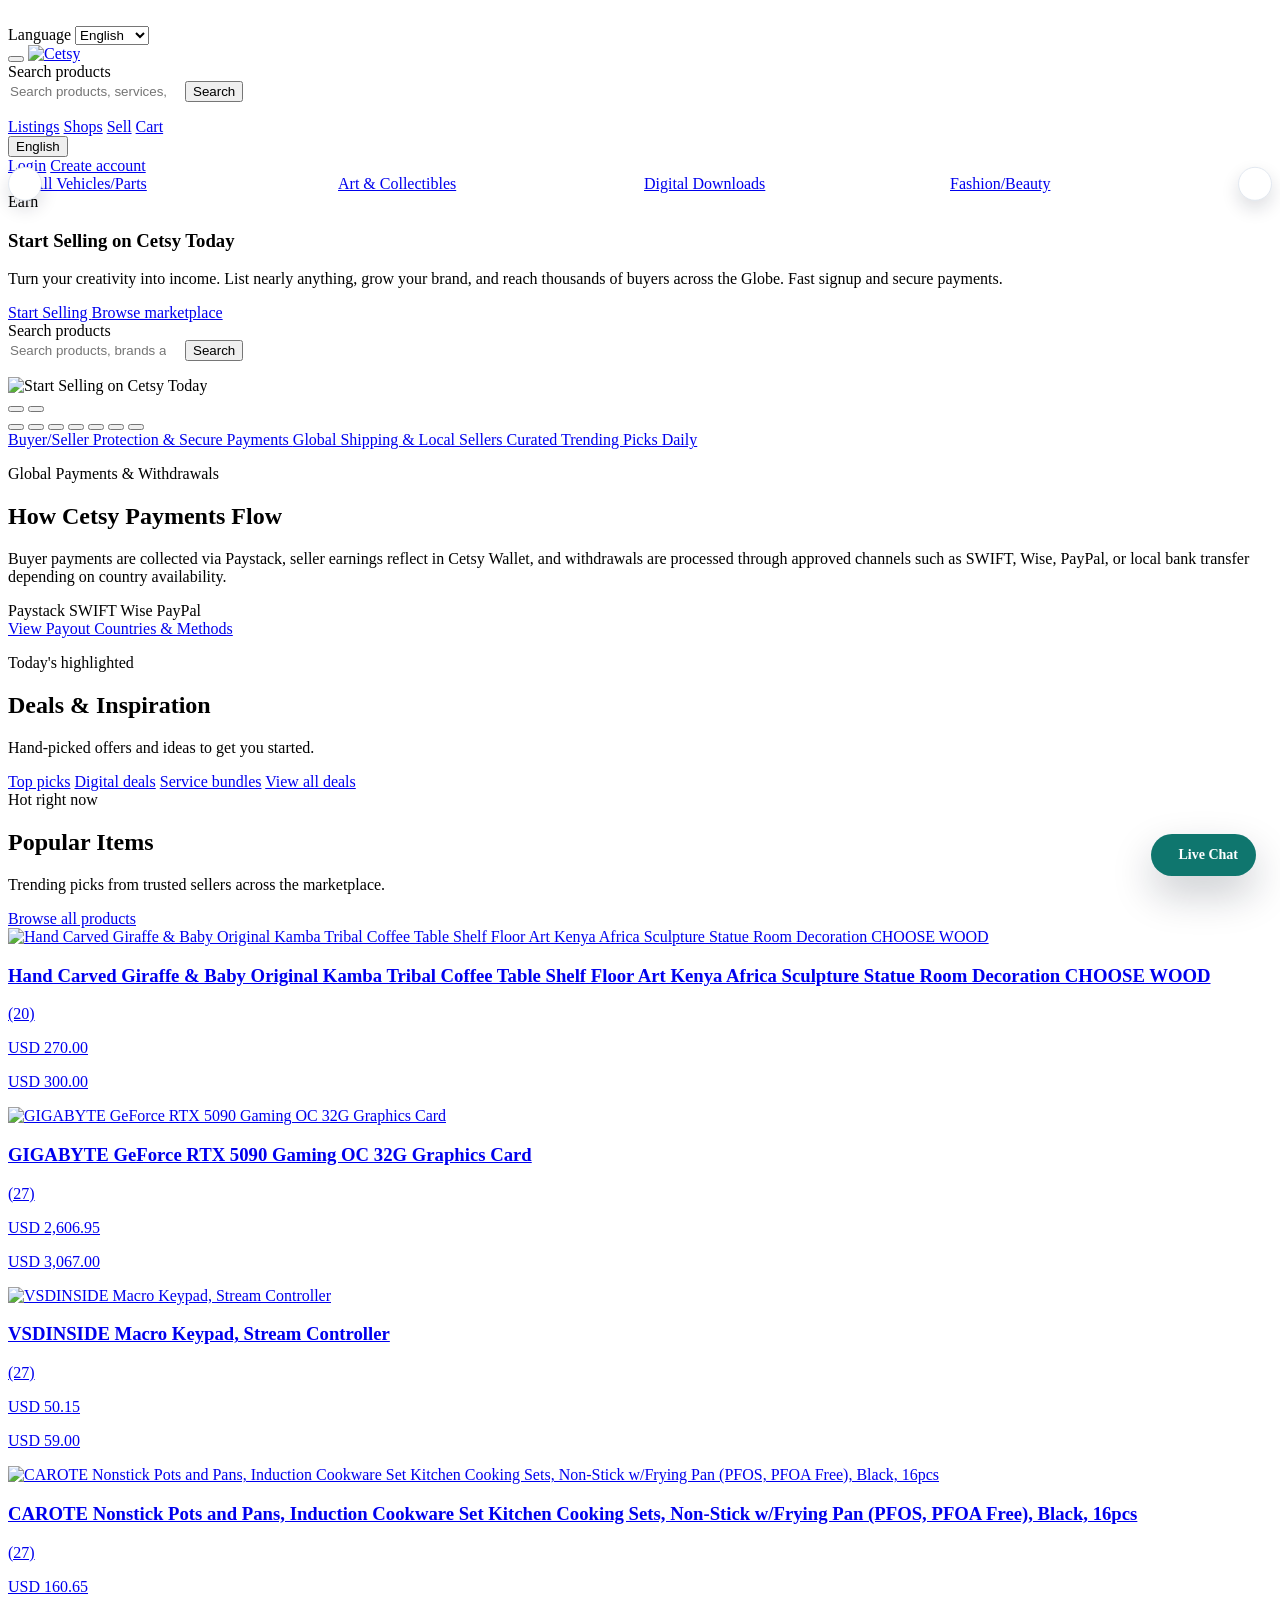
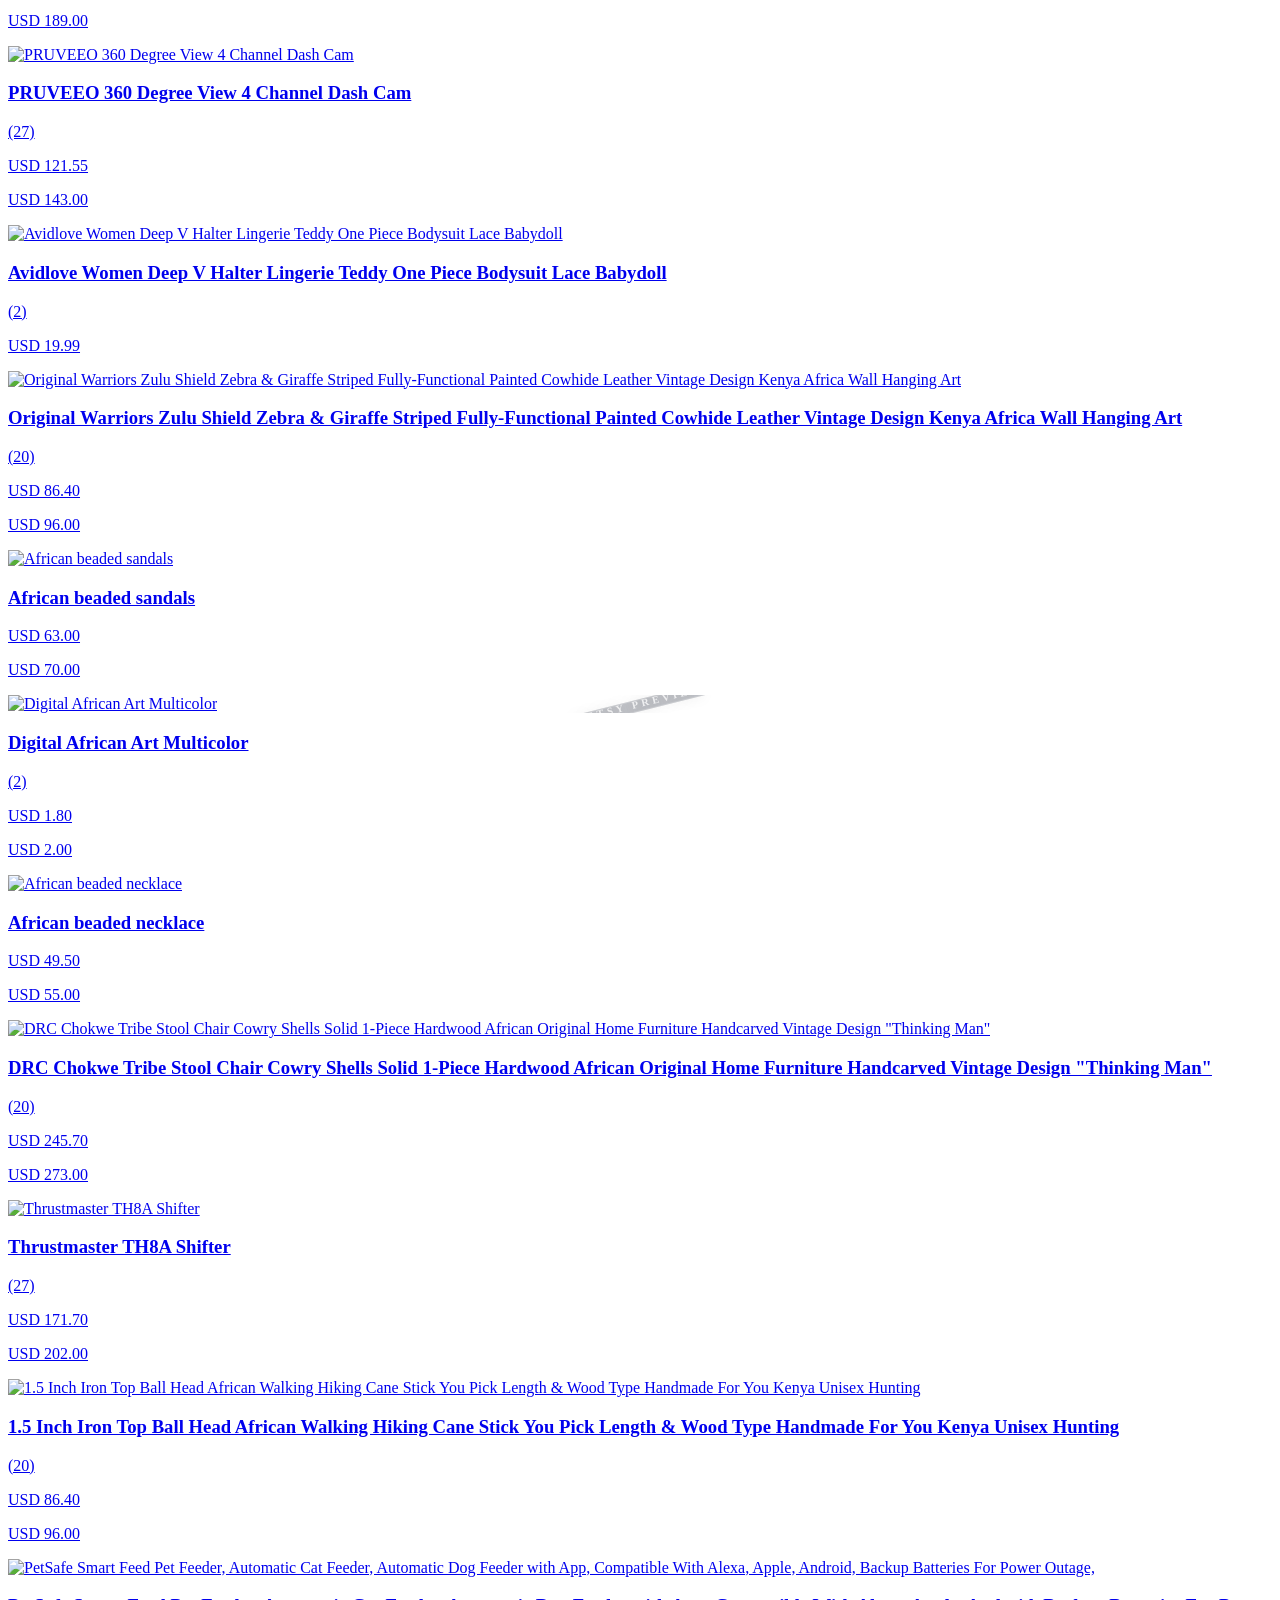
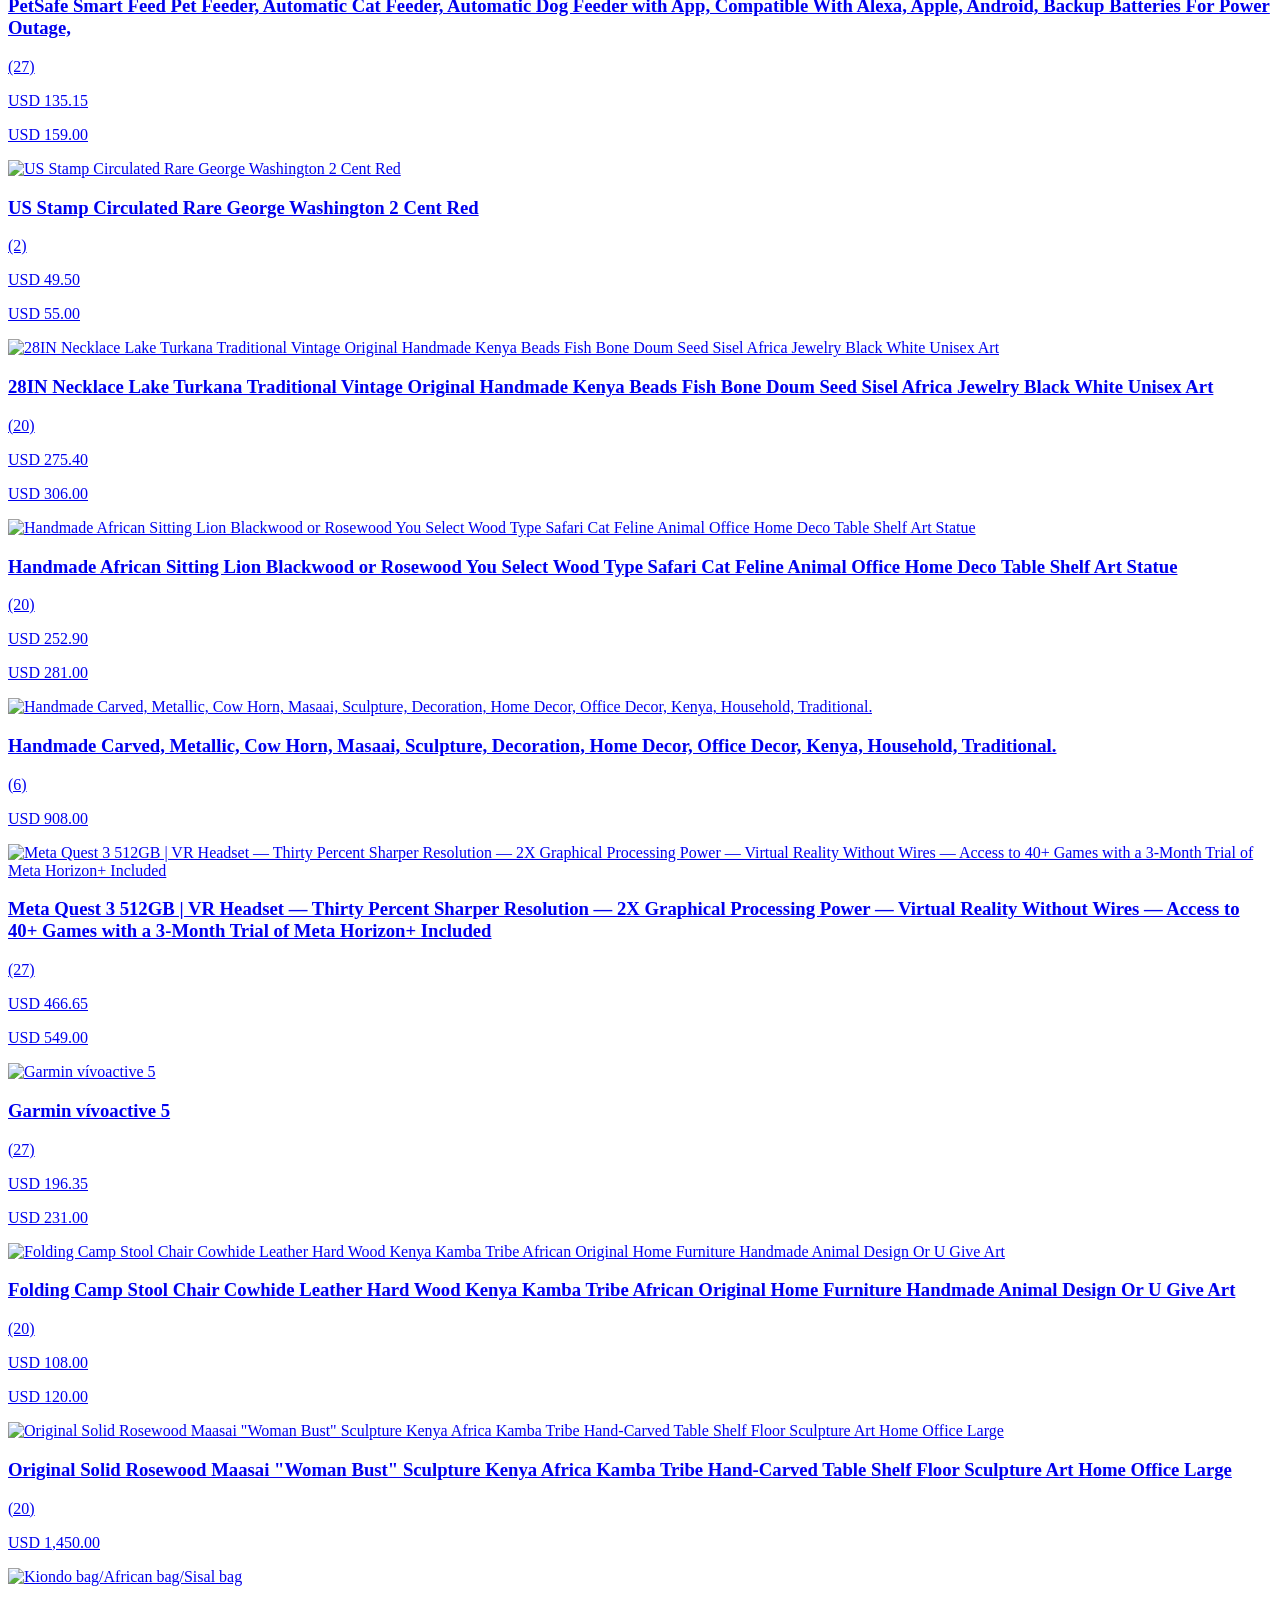
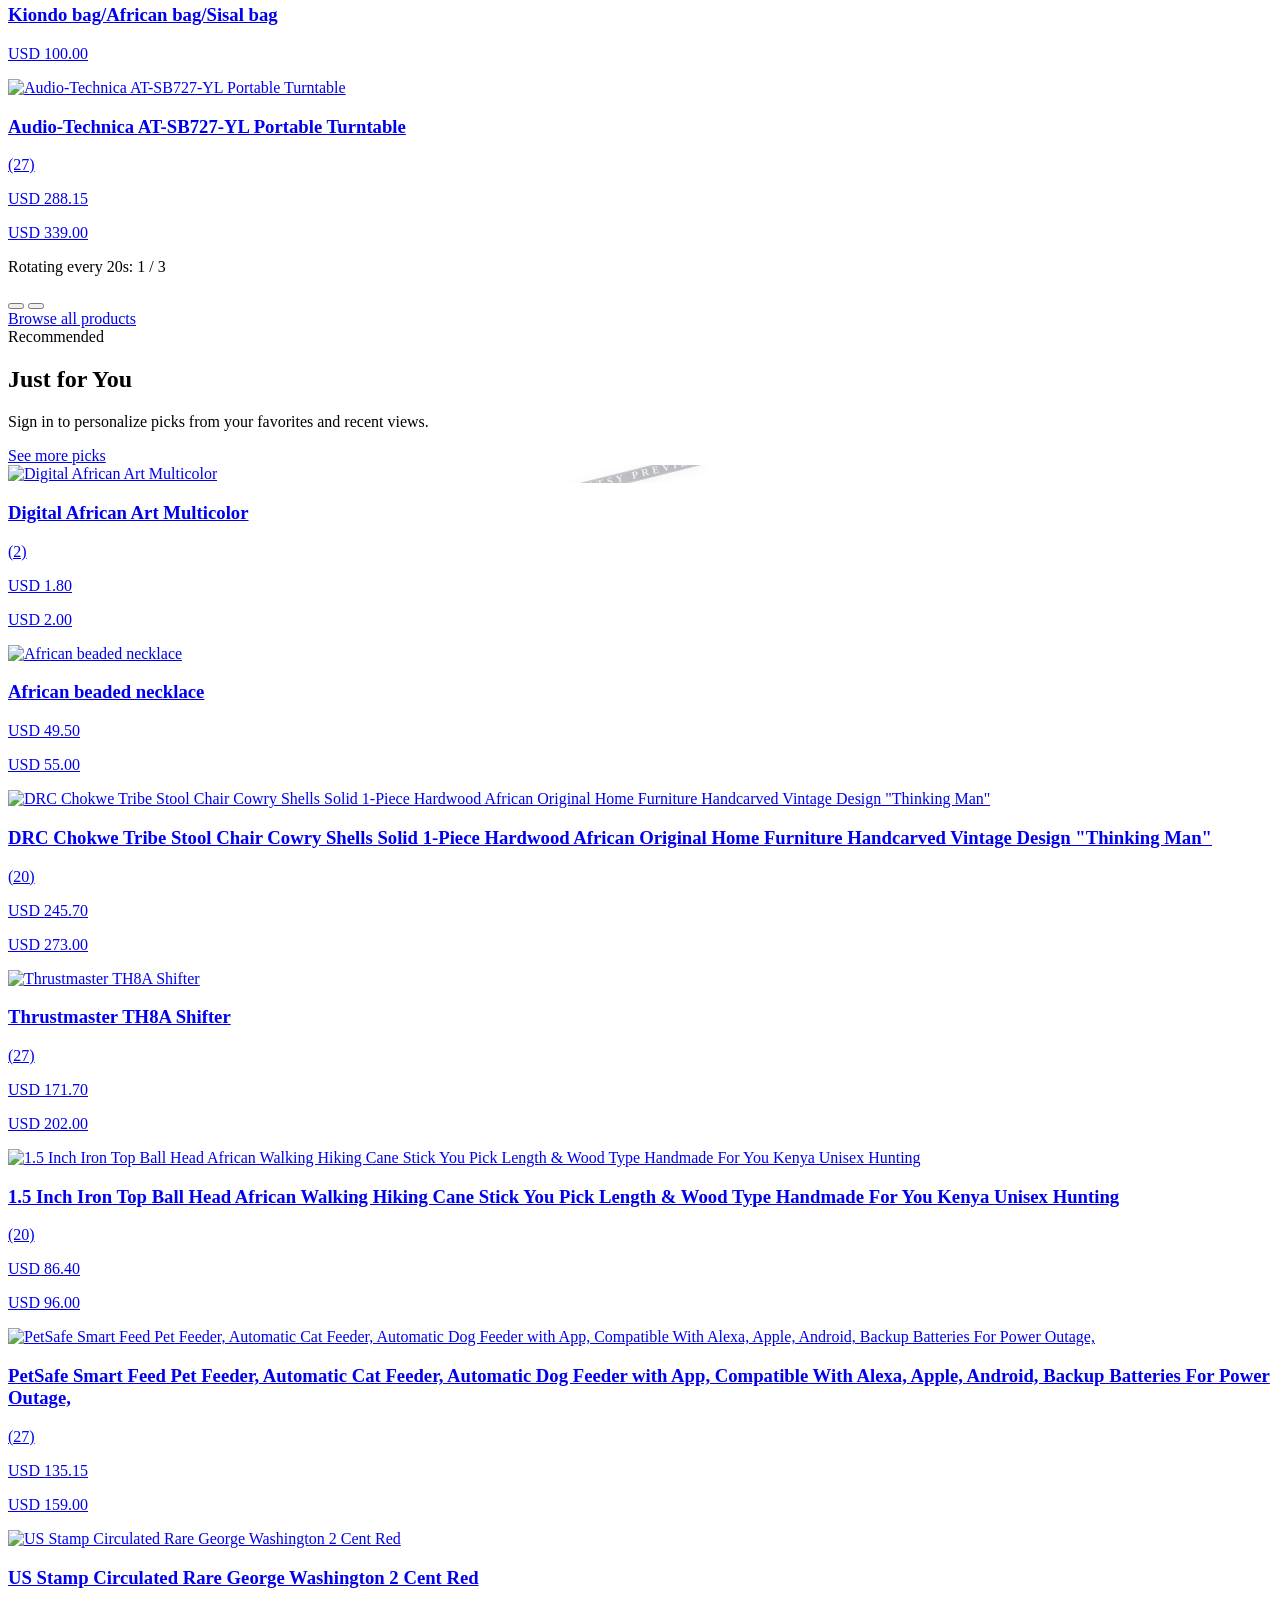
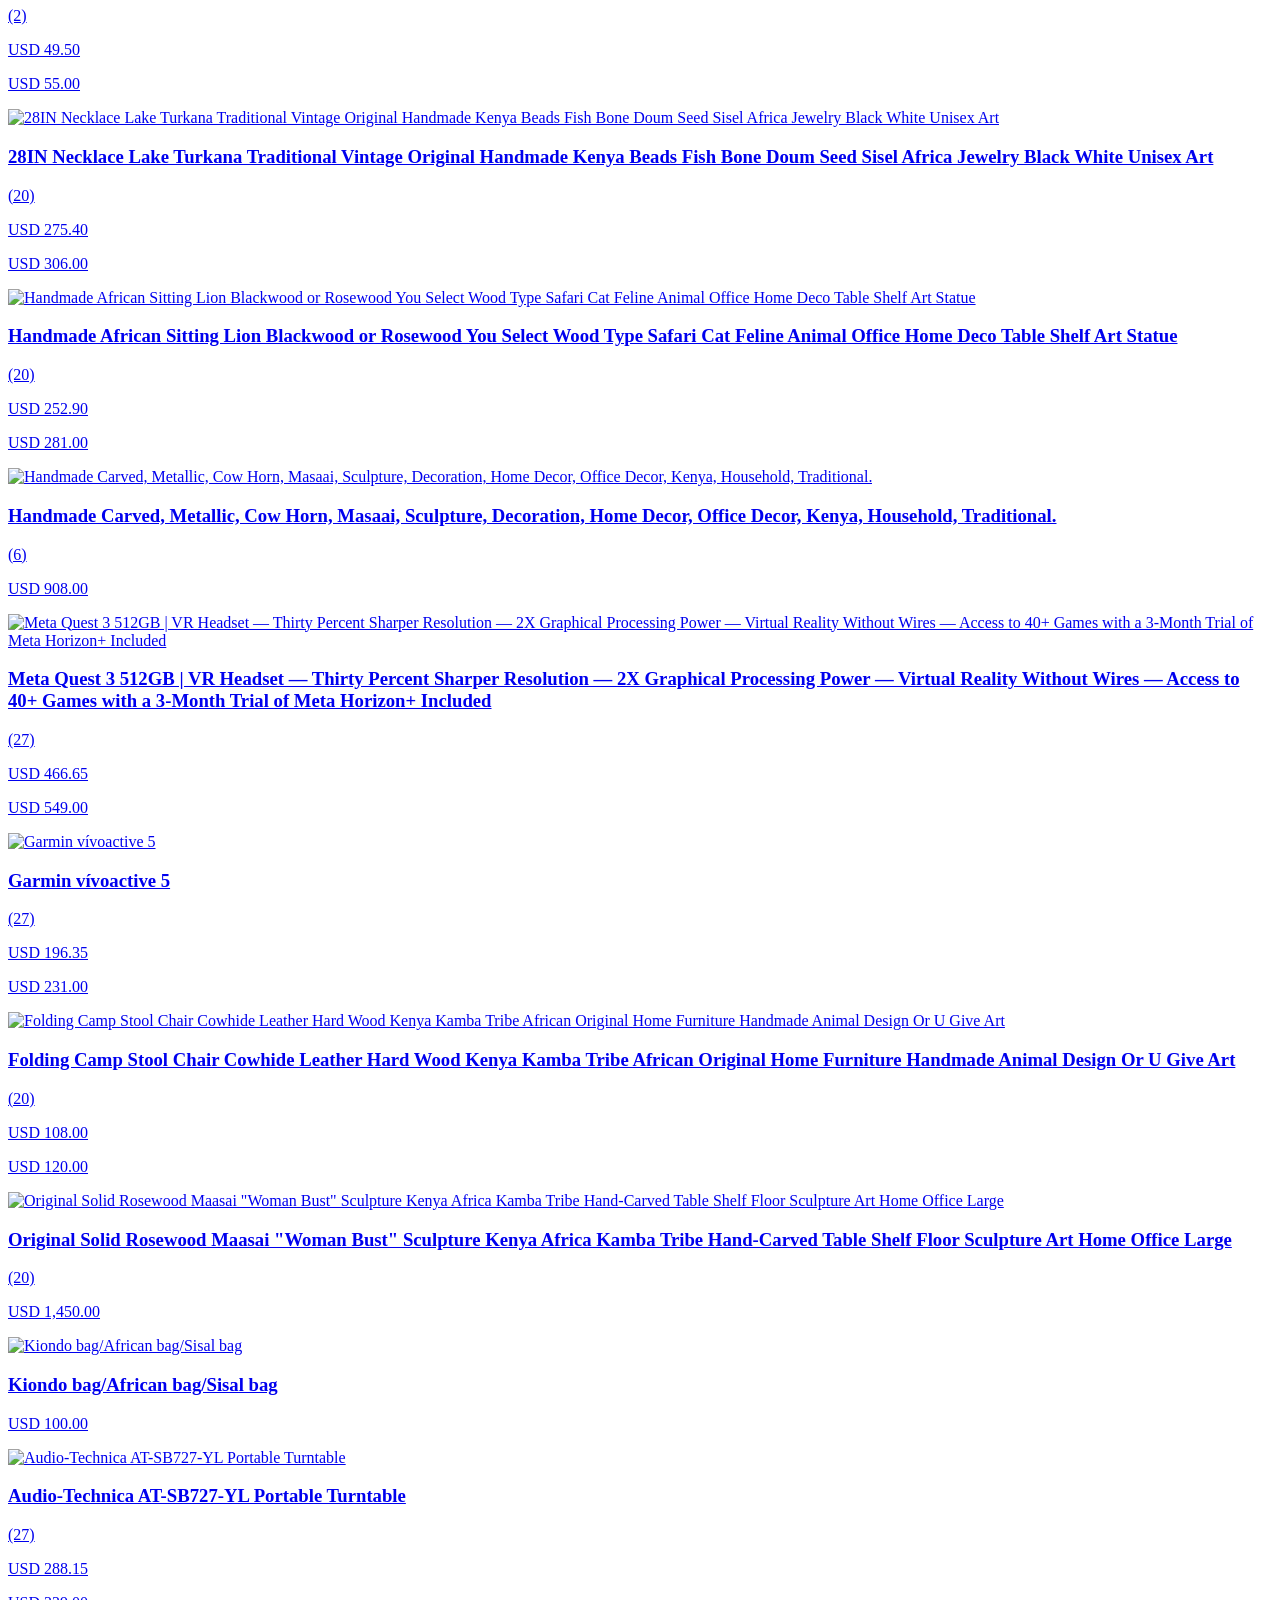
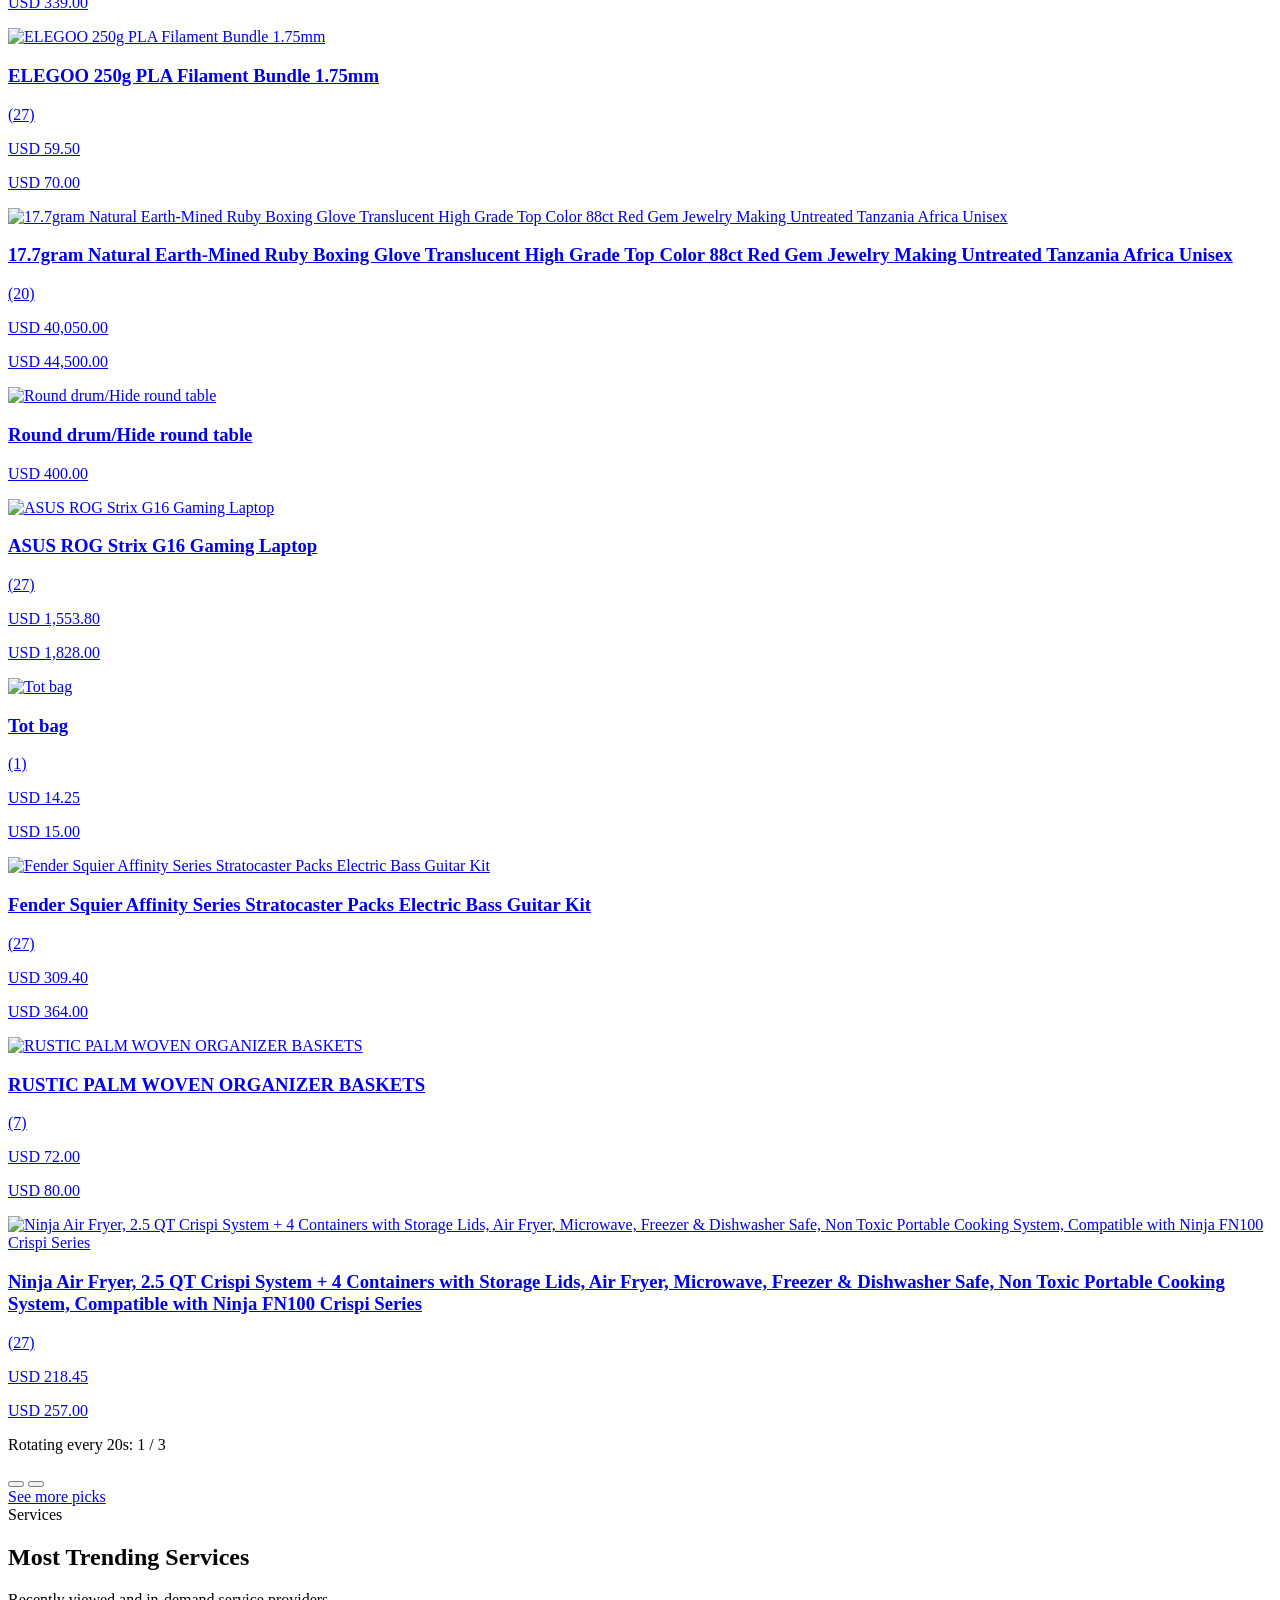
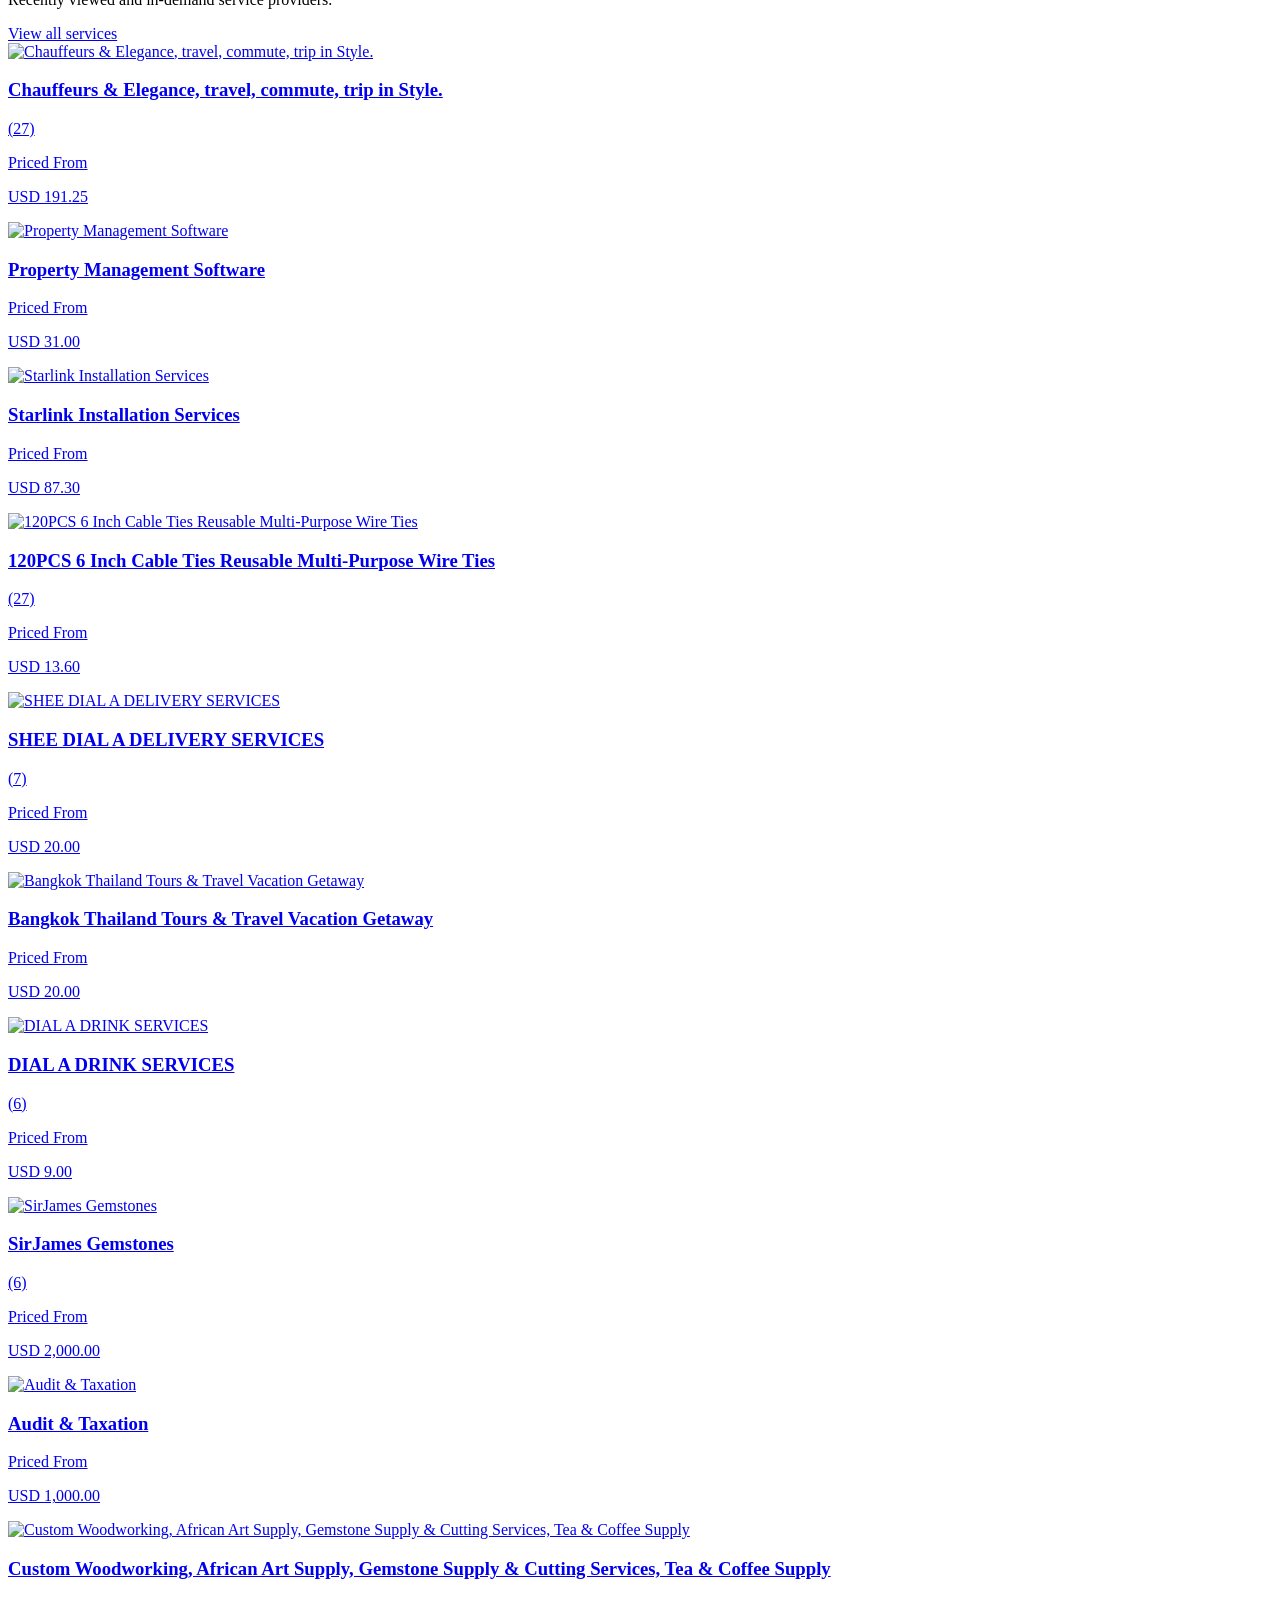
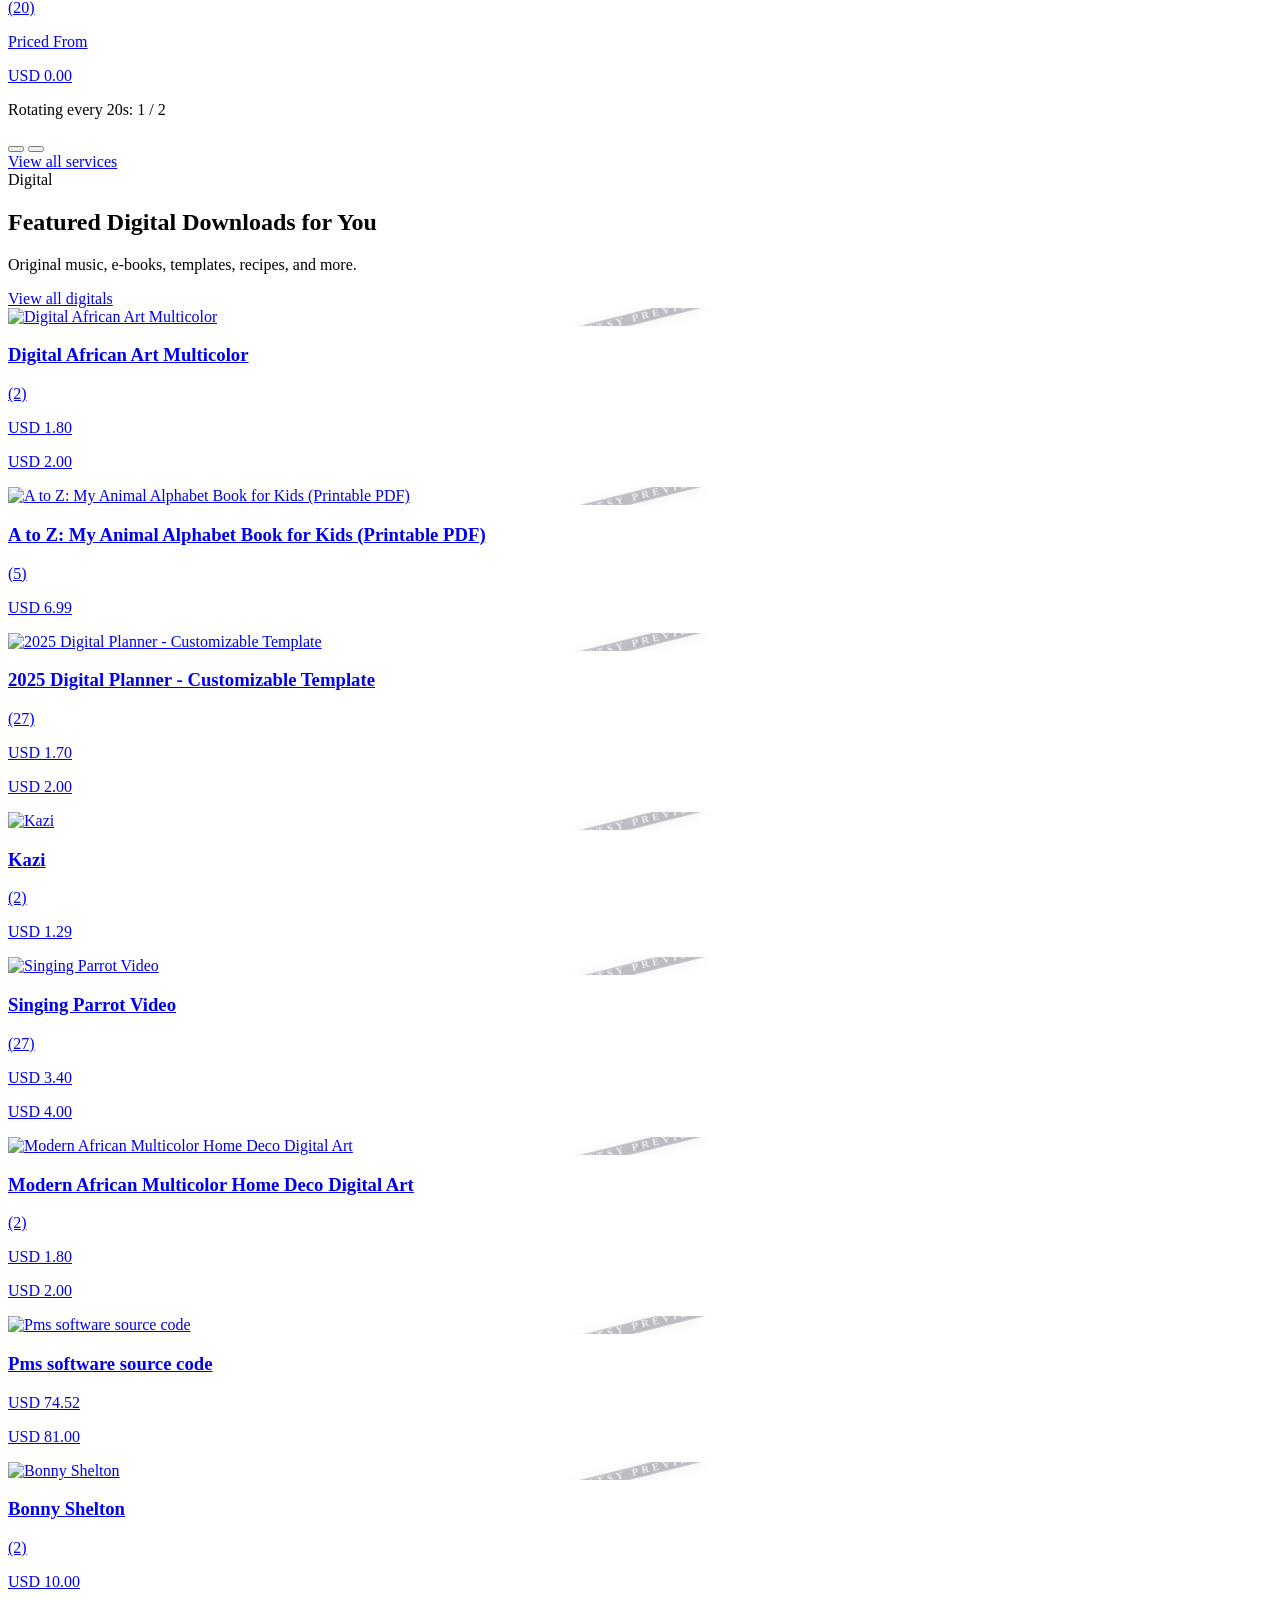
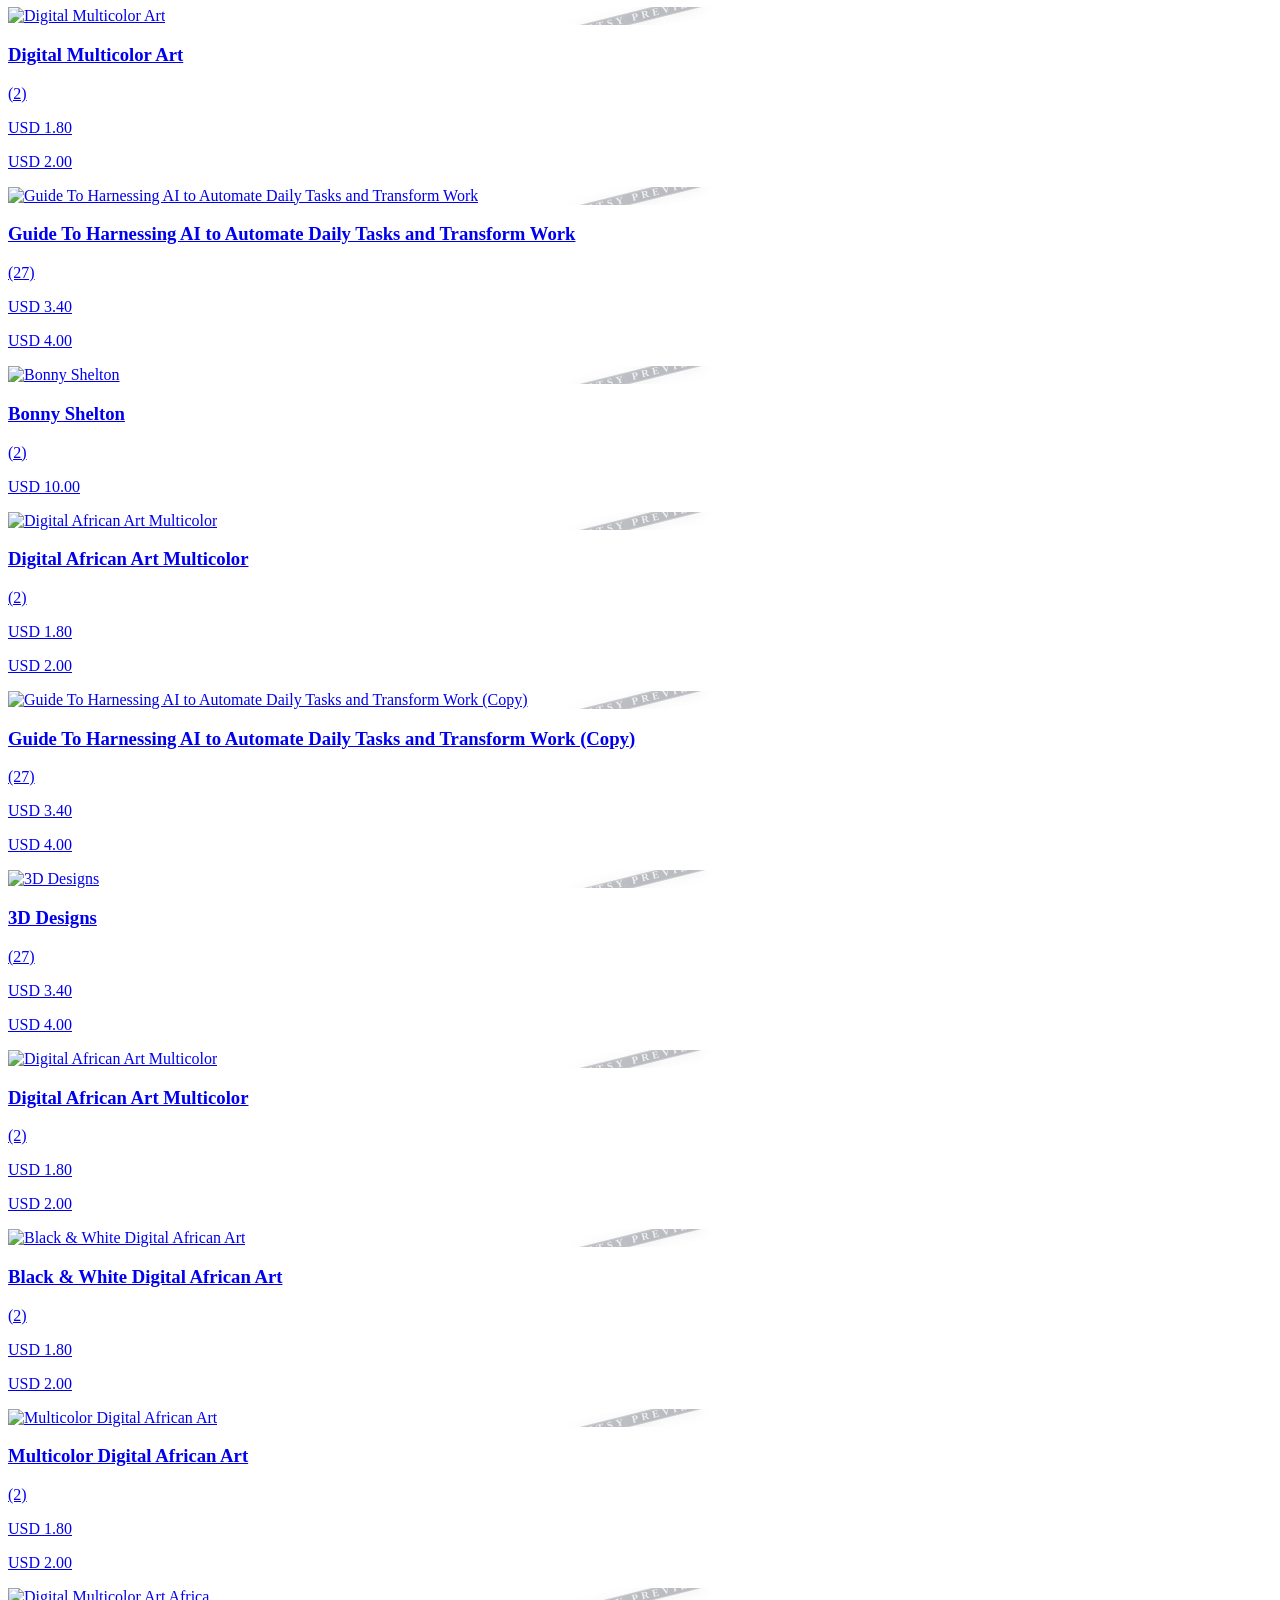
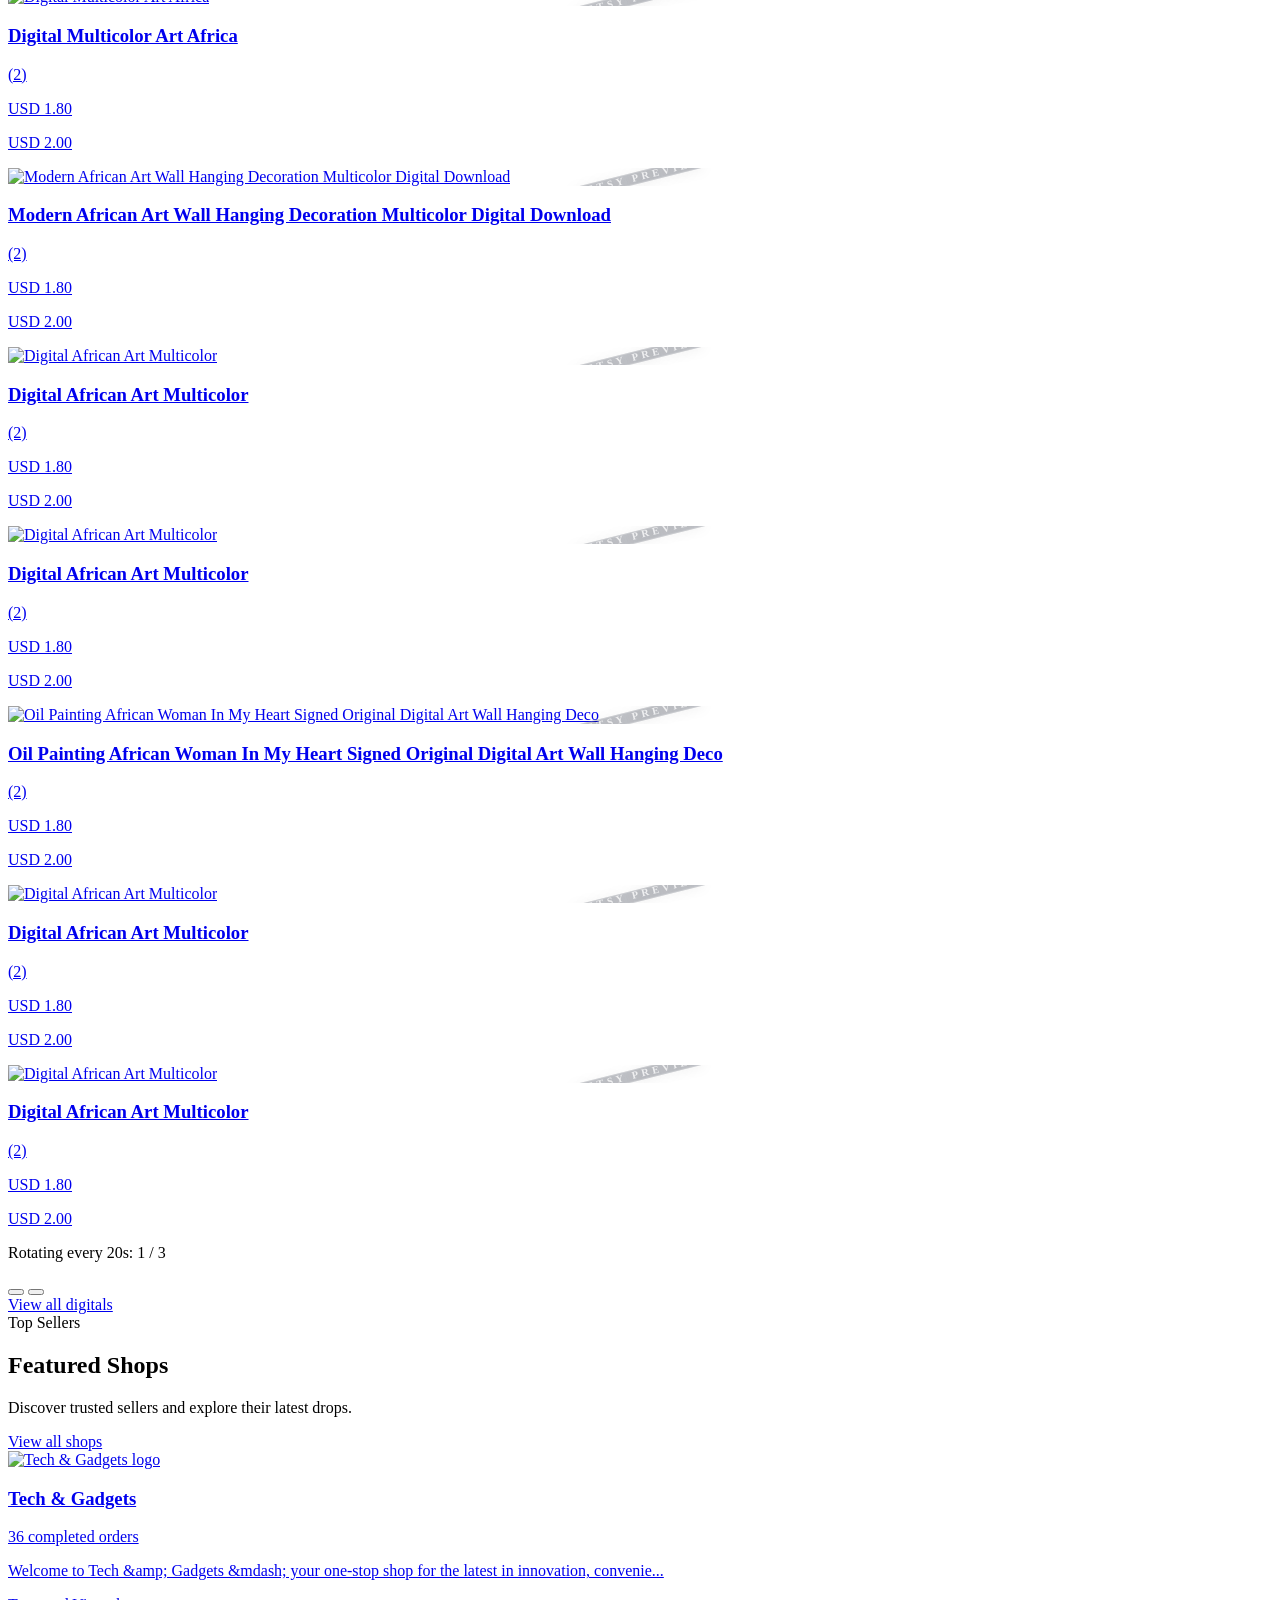
==== commit ec22c3e1: "Add language selector + i18n detection and sample translations" ====
--- a/index.html
+++ b/index.html
@@ -516,6 +516,14 @@
     <div x-data="{ mobileDrawerOpen: false }" x-init="$watch('mobileDrawerOpen', value => document.body.classList.toggle('overflow-hidden', value))" class="flex min-h-screen flex-col">
         <header class="sticky top-0 z-40 border-b border-slate-200 bg-white/95 backdrop-blur">
             <div class="mx-auto flex w-full max-w-7xl items-center gap-3 px-4 py-3 sm:px-6">
+                <!-- Language selector: user can pick preferred language -->
+                <div class="ml-auto">
+                    <label for="langSelector" class="sr-only">Language</label>
+                    <select id="langSelector" class="rounded-xl border border-slate-200 bg-white px-3 py-2 text-sm font-semibold text-slate-700">
+                        <option value="en">English</option>
+                        <option value="sw">Kiswahili</option>
+                    </select>
+                </div>
                 <button @click="mobileDrawerOpen = true" class="inline-flex h-10 w-10 items-center justify-center rounded-xl border border-slate-200 text-slate-700 lg:hidden" type="button" aria-label="Open menu">
                     <i class="fas fa-bars"></i>
                 </button>
@@ -6484,6 +6492,7 @@
     initListingRotators();
 });
 </script>
+<script src="js/i18n.js"></script>
 <script defer src="https://static.cloudflareinsights.com/beacon.min.js/v8c78df7c7c0f484497ecbca7046644da1771523124516" integrity="sha512-8DS7rgIrAmghBFwoOTujcf6D9rXvH8xm8JQ1Ja01h9QX8EzXldiszufYa4IFfKdLUKTTrnSFXLDkUEOTrZQ8Qg==" data-cf-beacon='{"version":"2024.11.0","token":"4099e0c415c242bcbb7079f044653277","r":1,"server_timing":{"name":{"cfCacheStatus":true,"cfEdge":true,"cfExtPri":true,"cfL4":true,"cfOrigin":true,"cfSpeedBrain":true},"location_startswith":null}}' crossorigin="anonymous"></script>
 </body>
 </html>
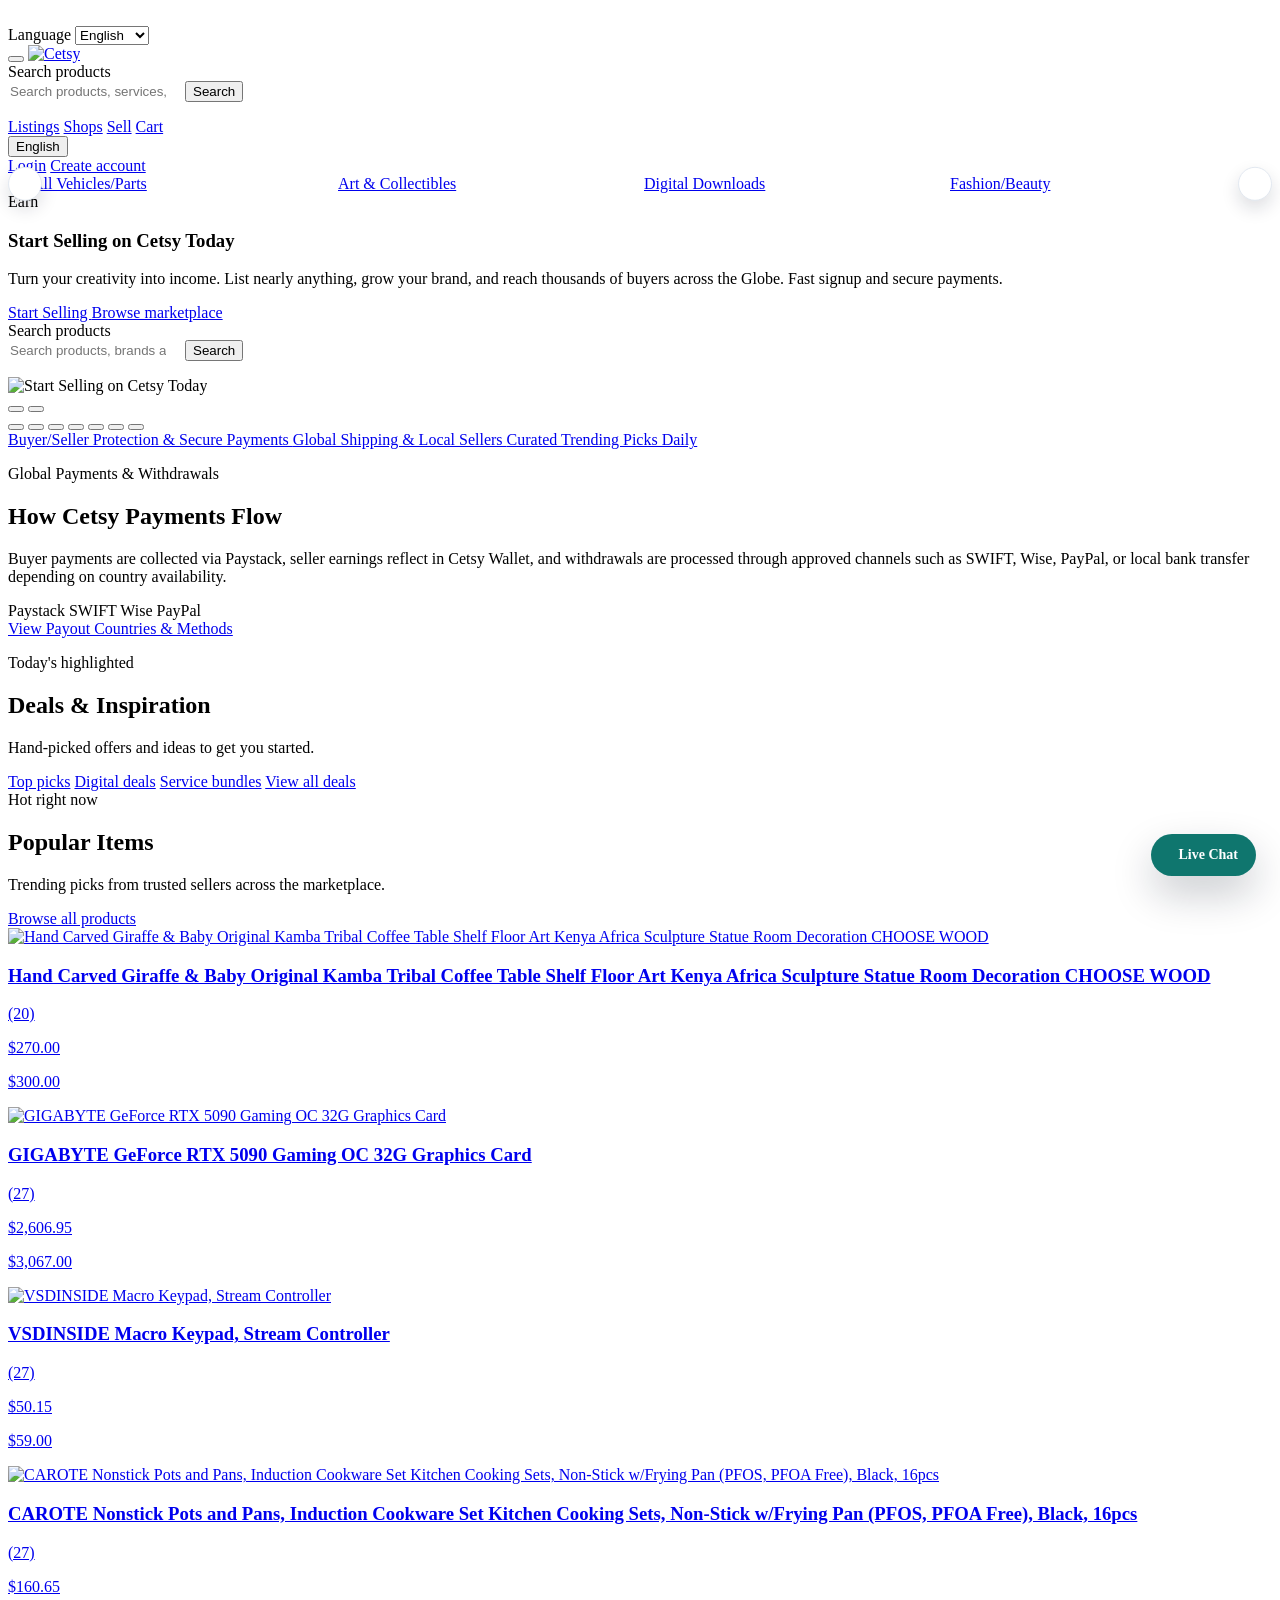
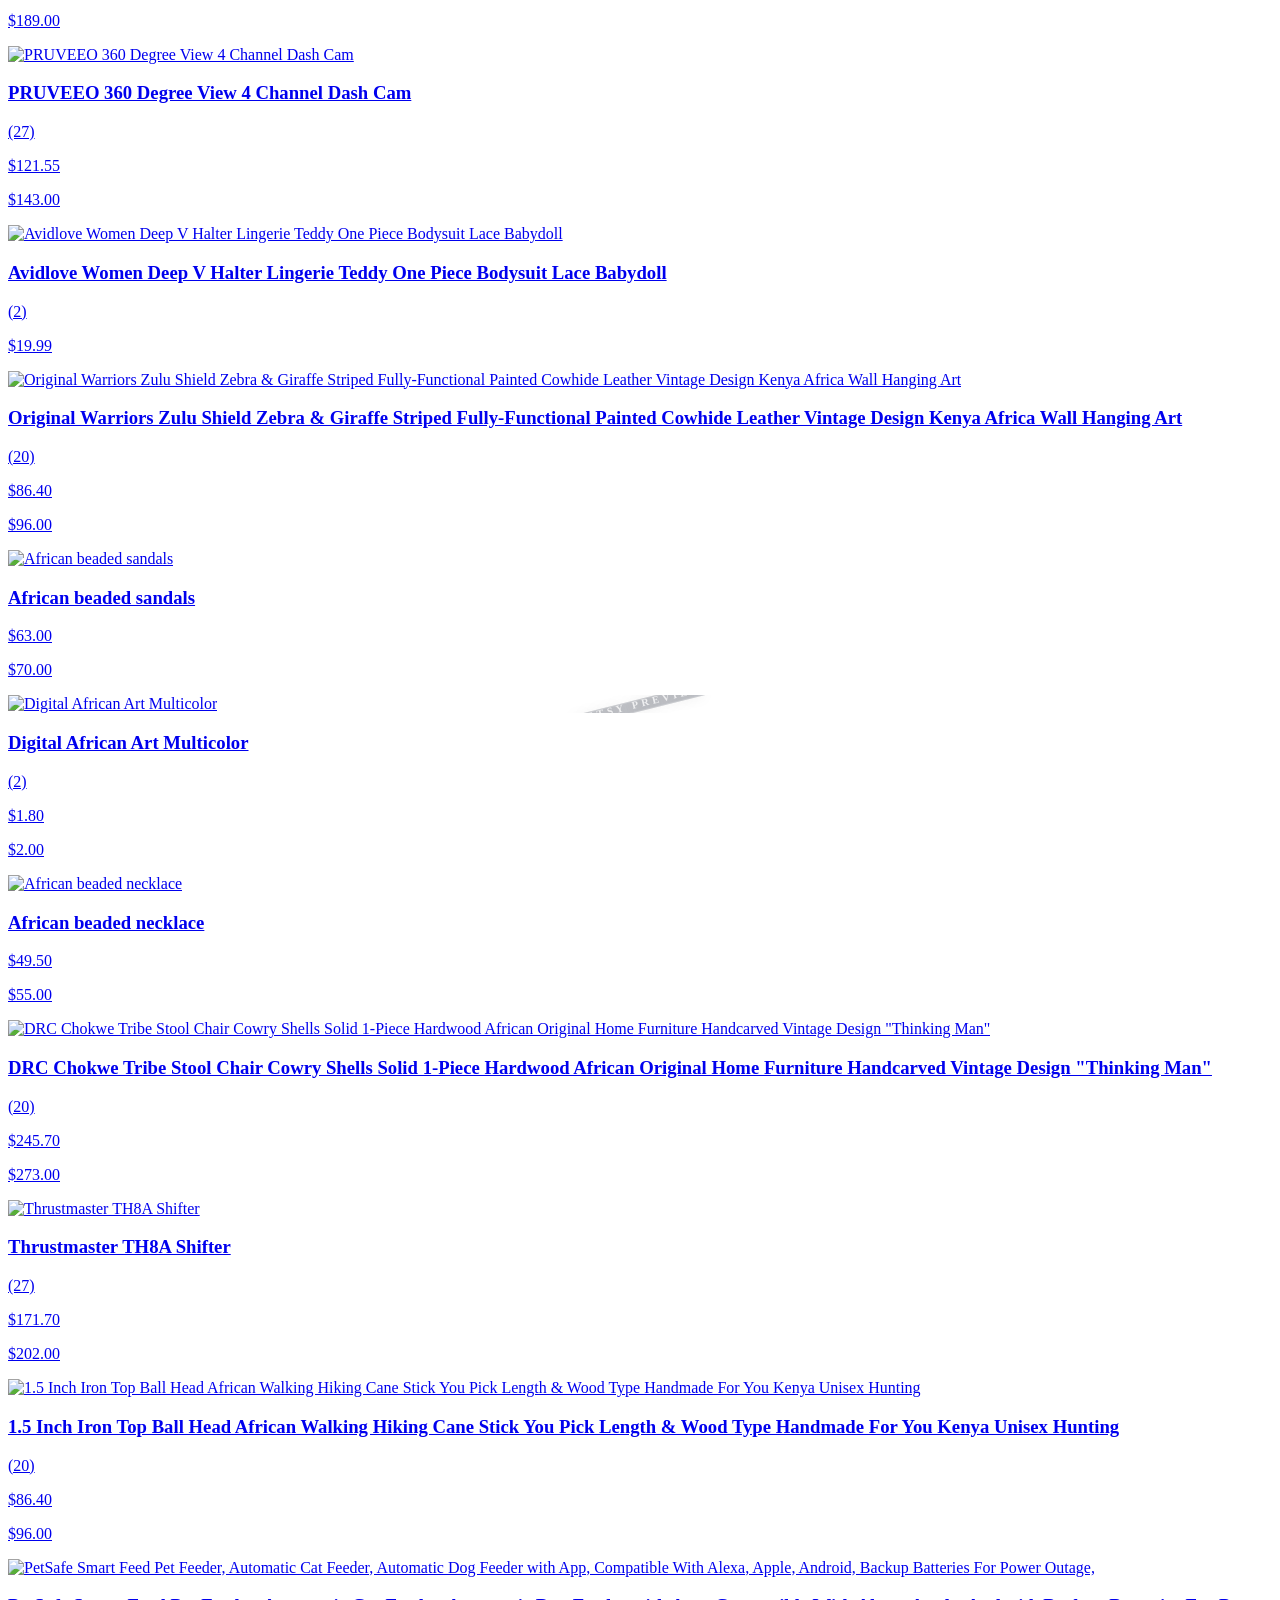
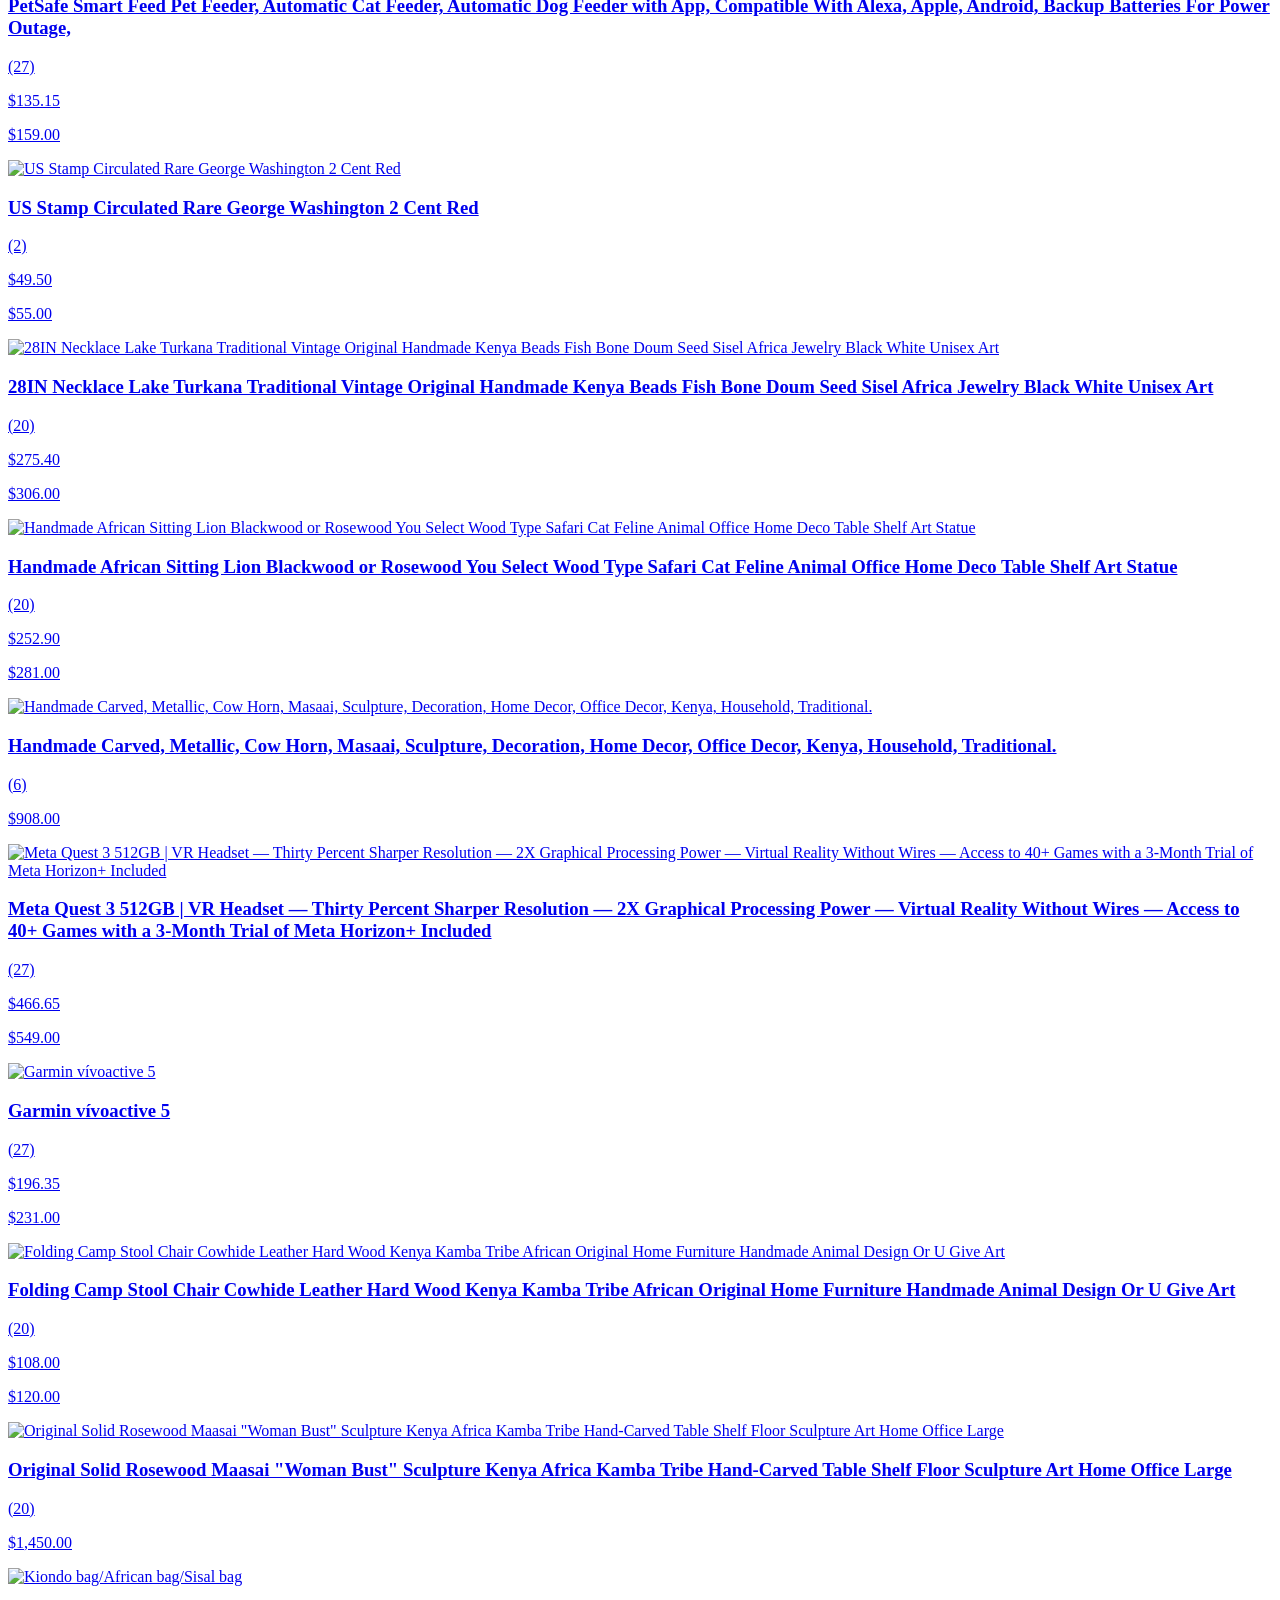
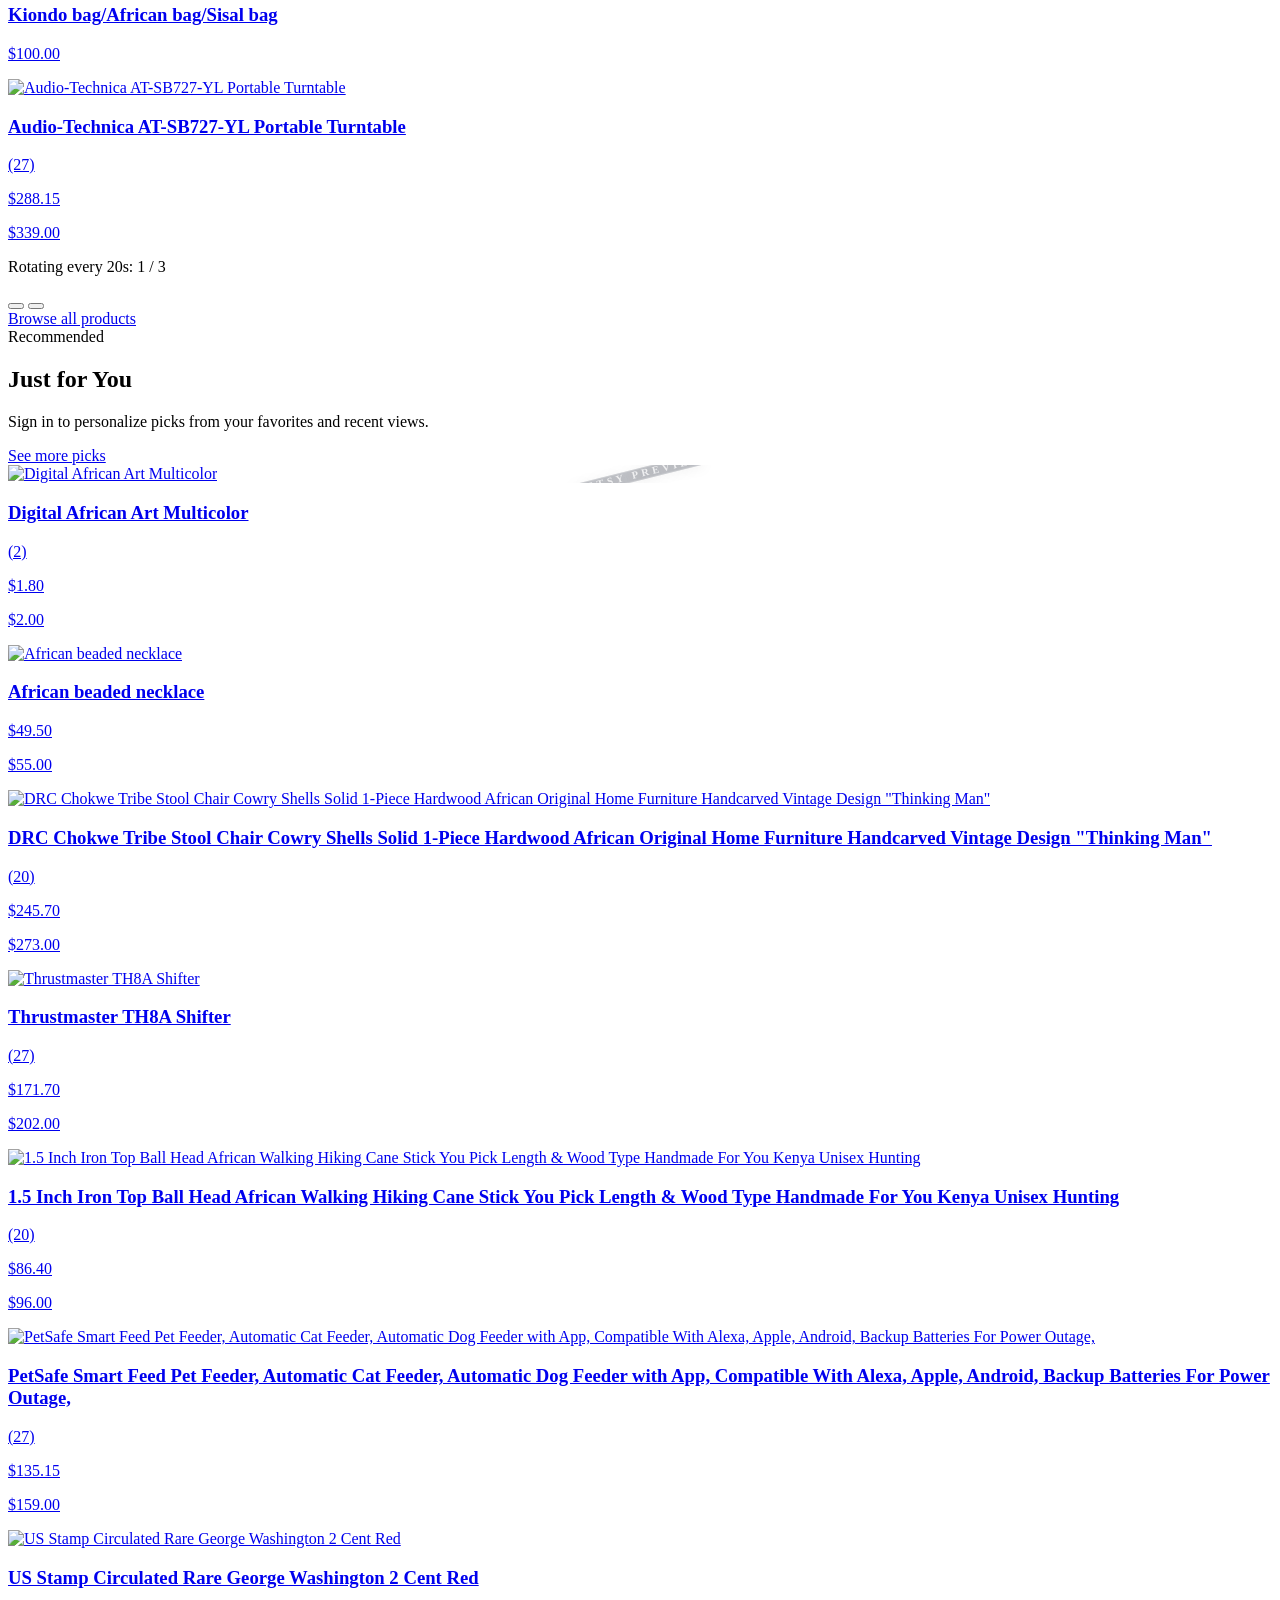
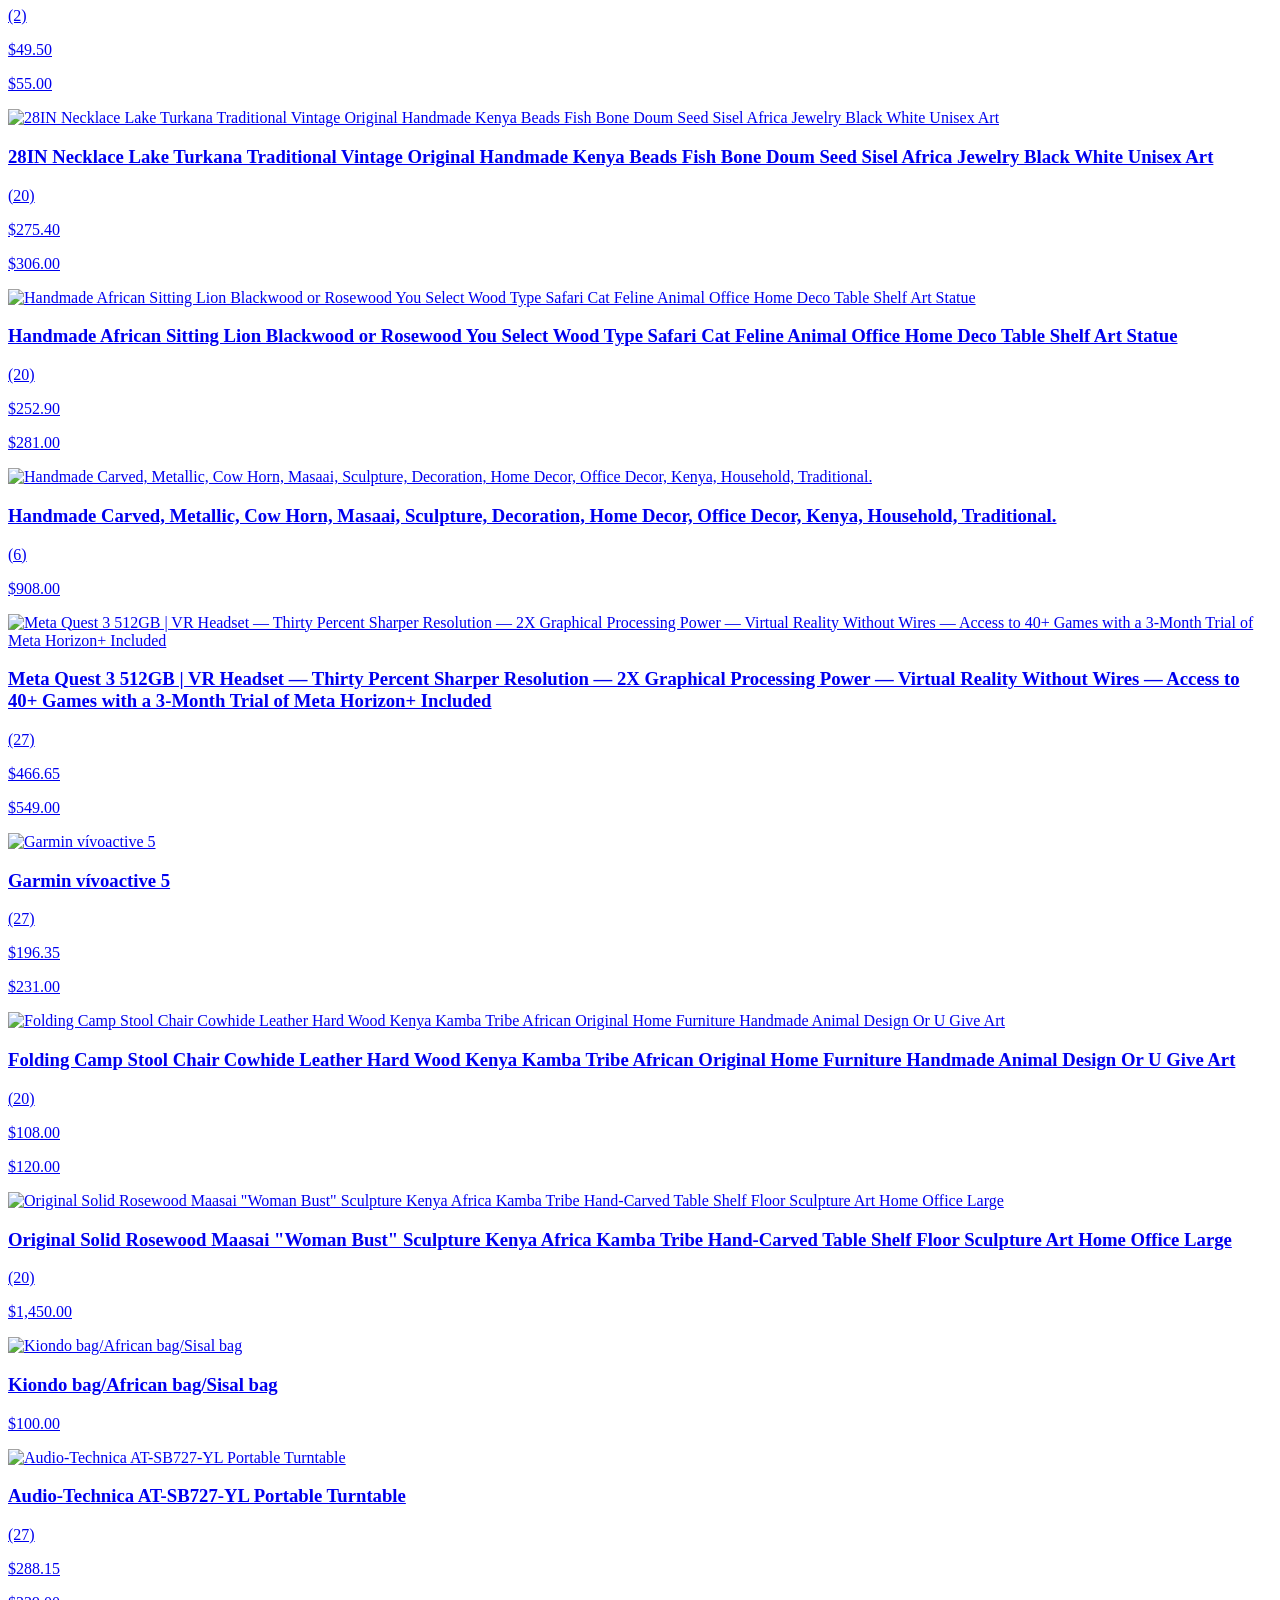
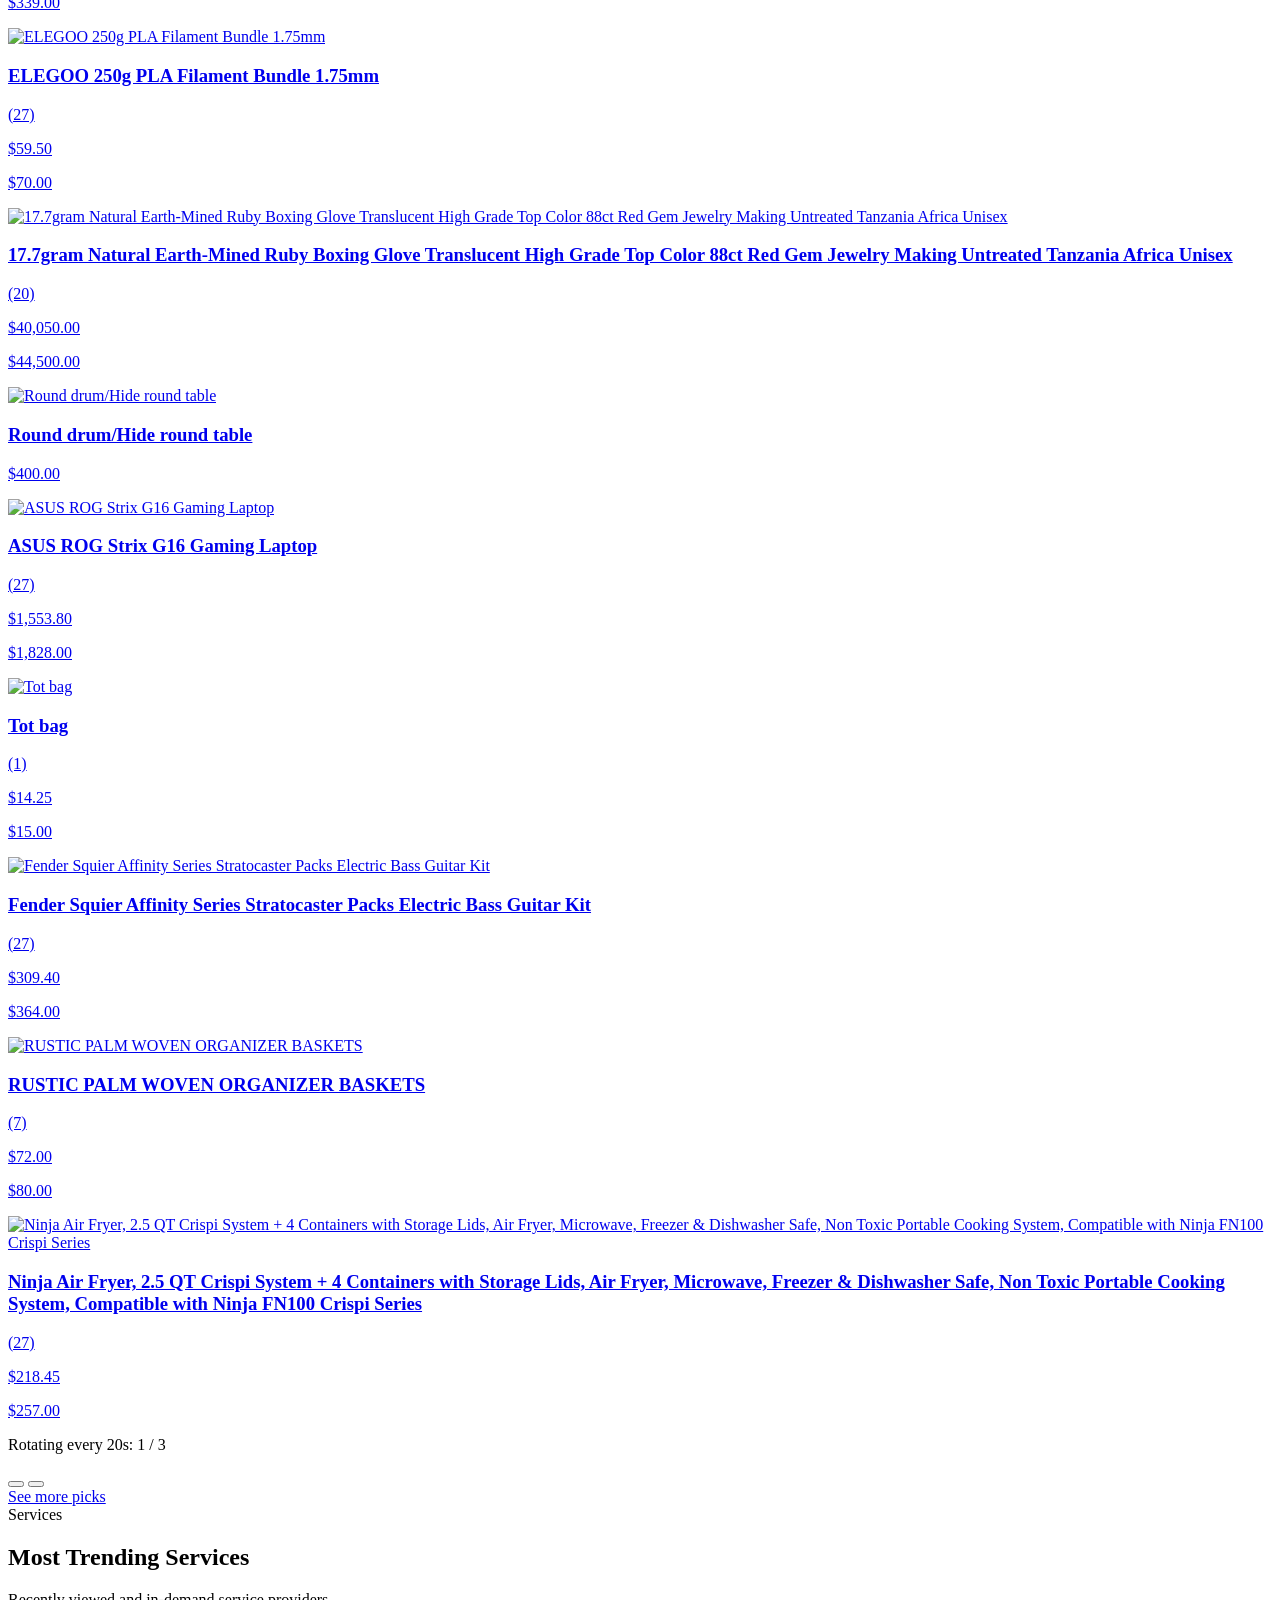
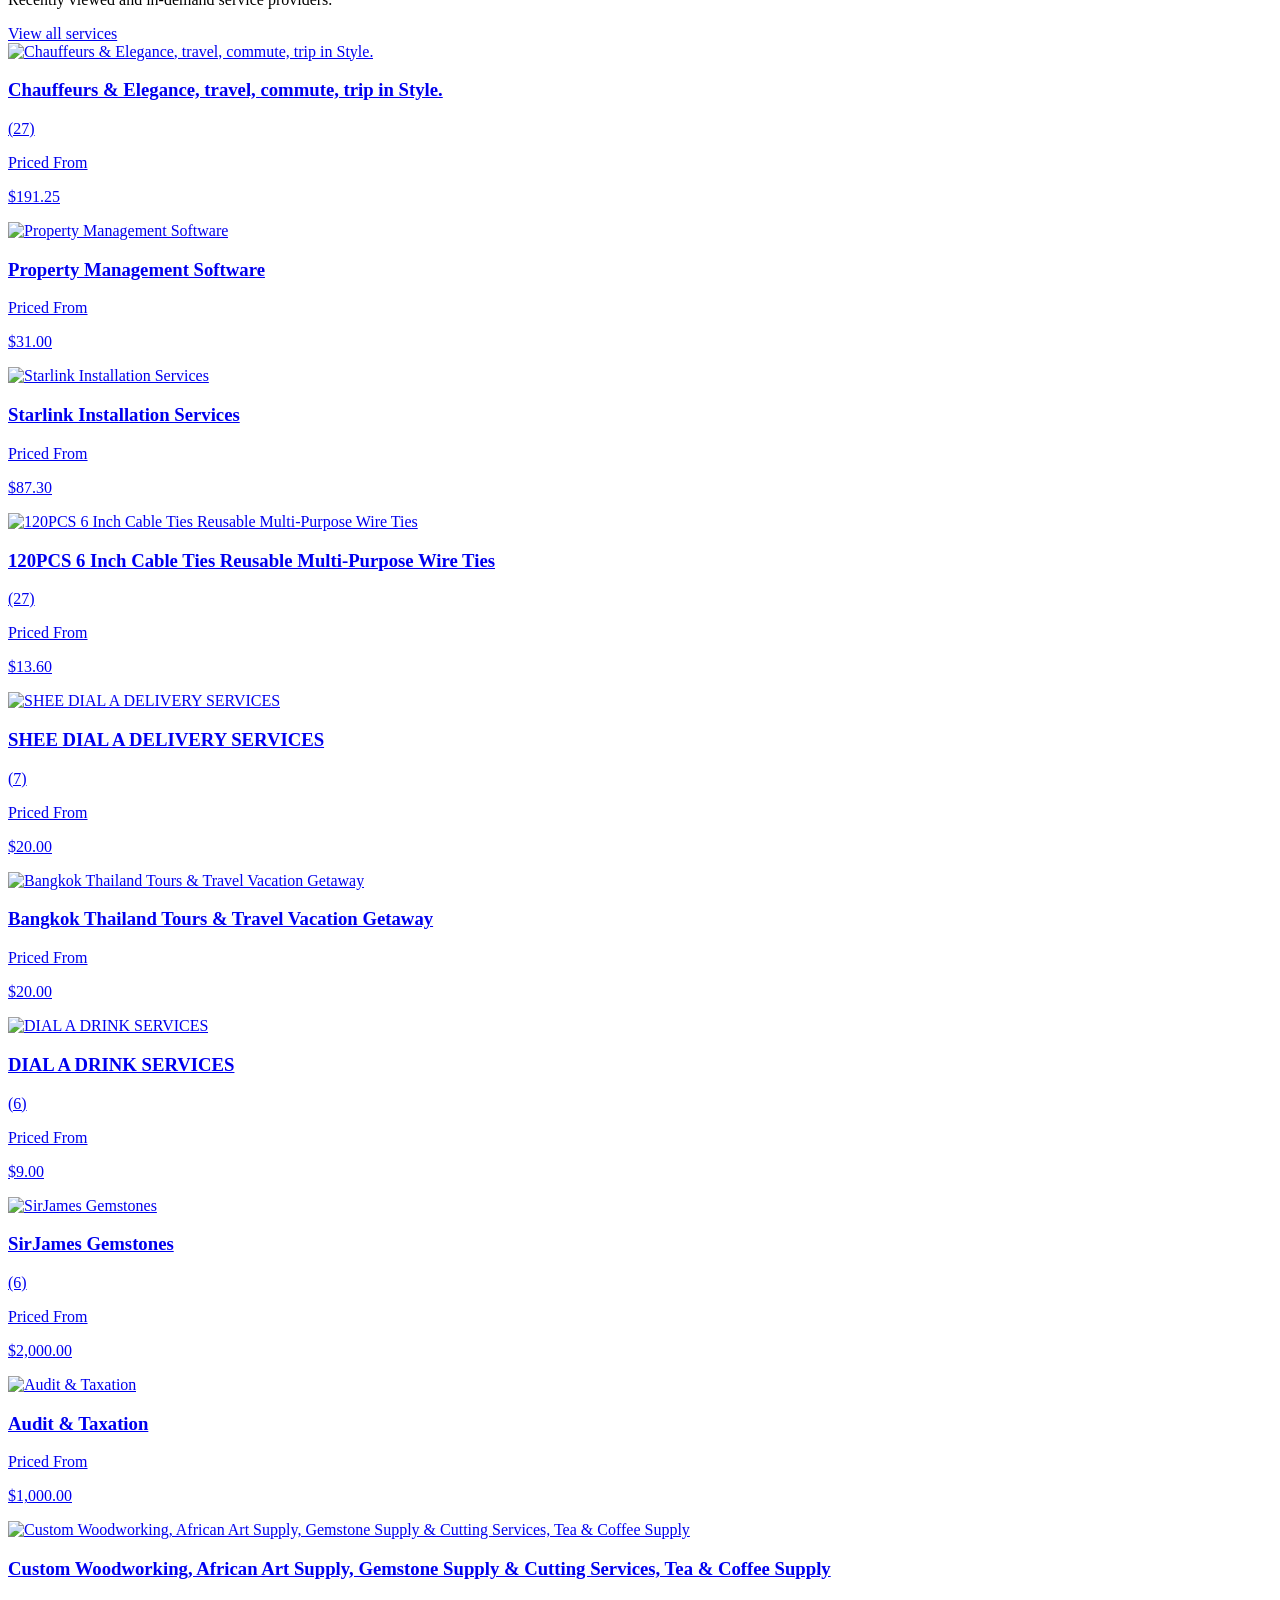
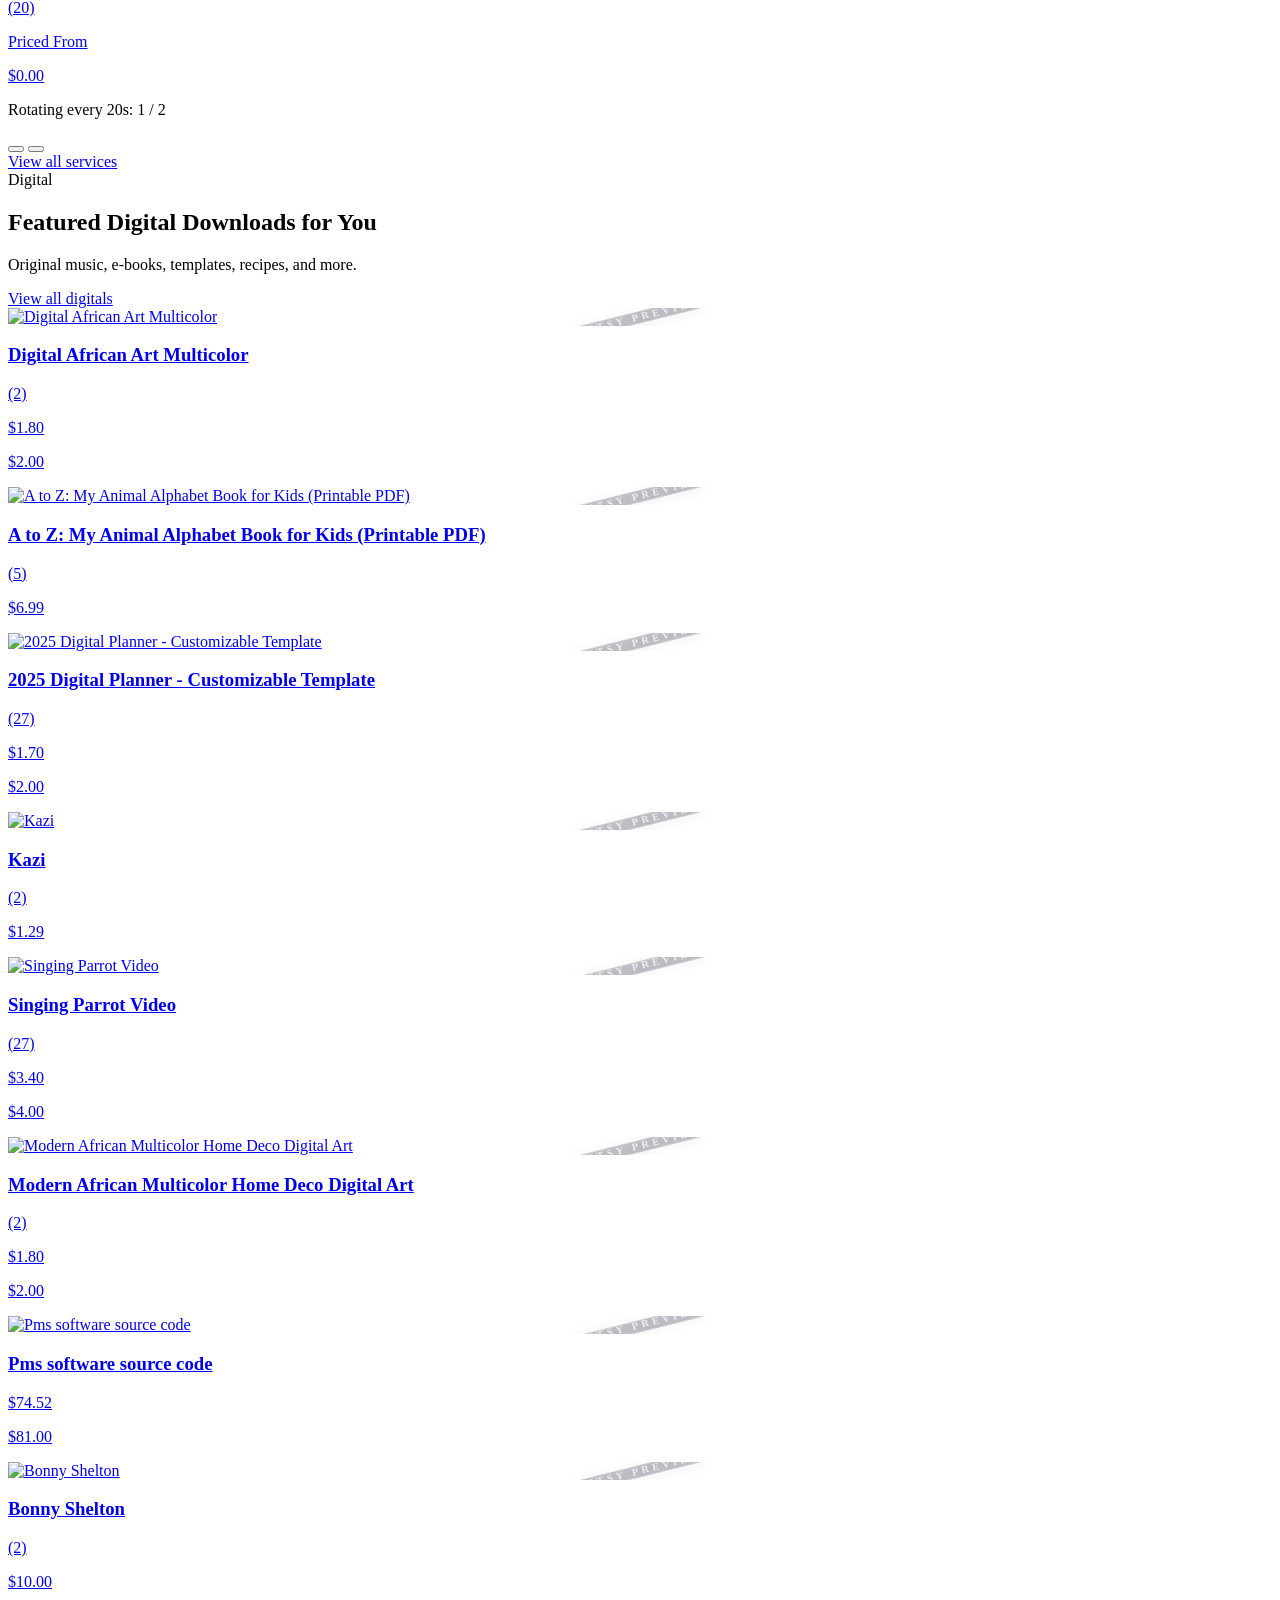
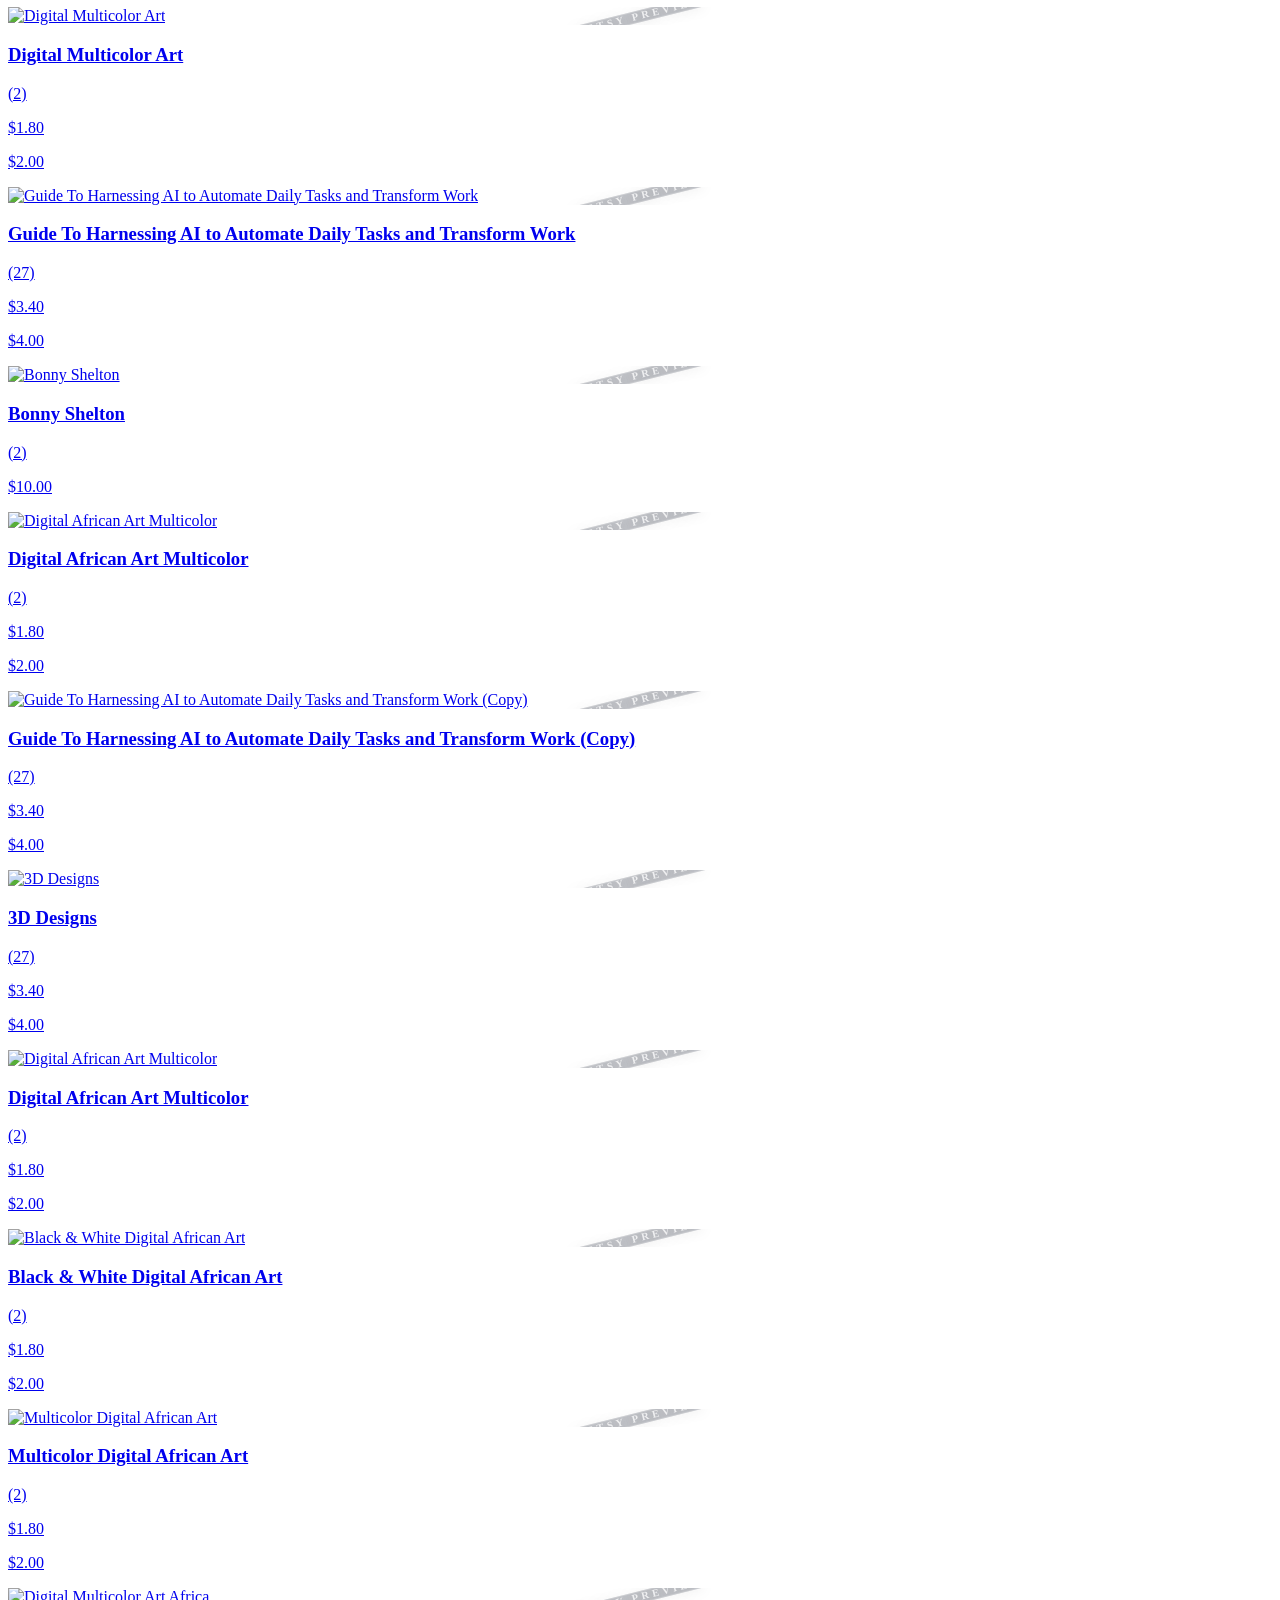
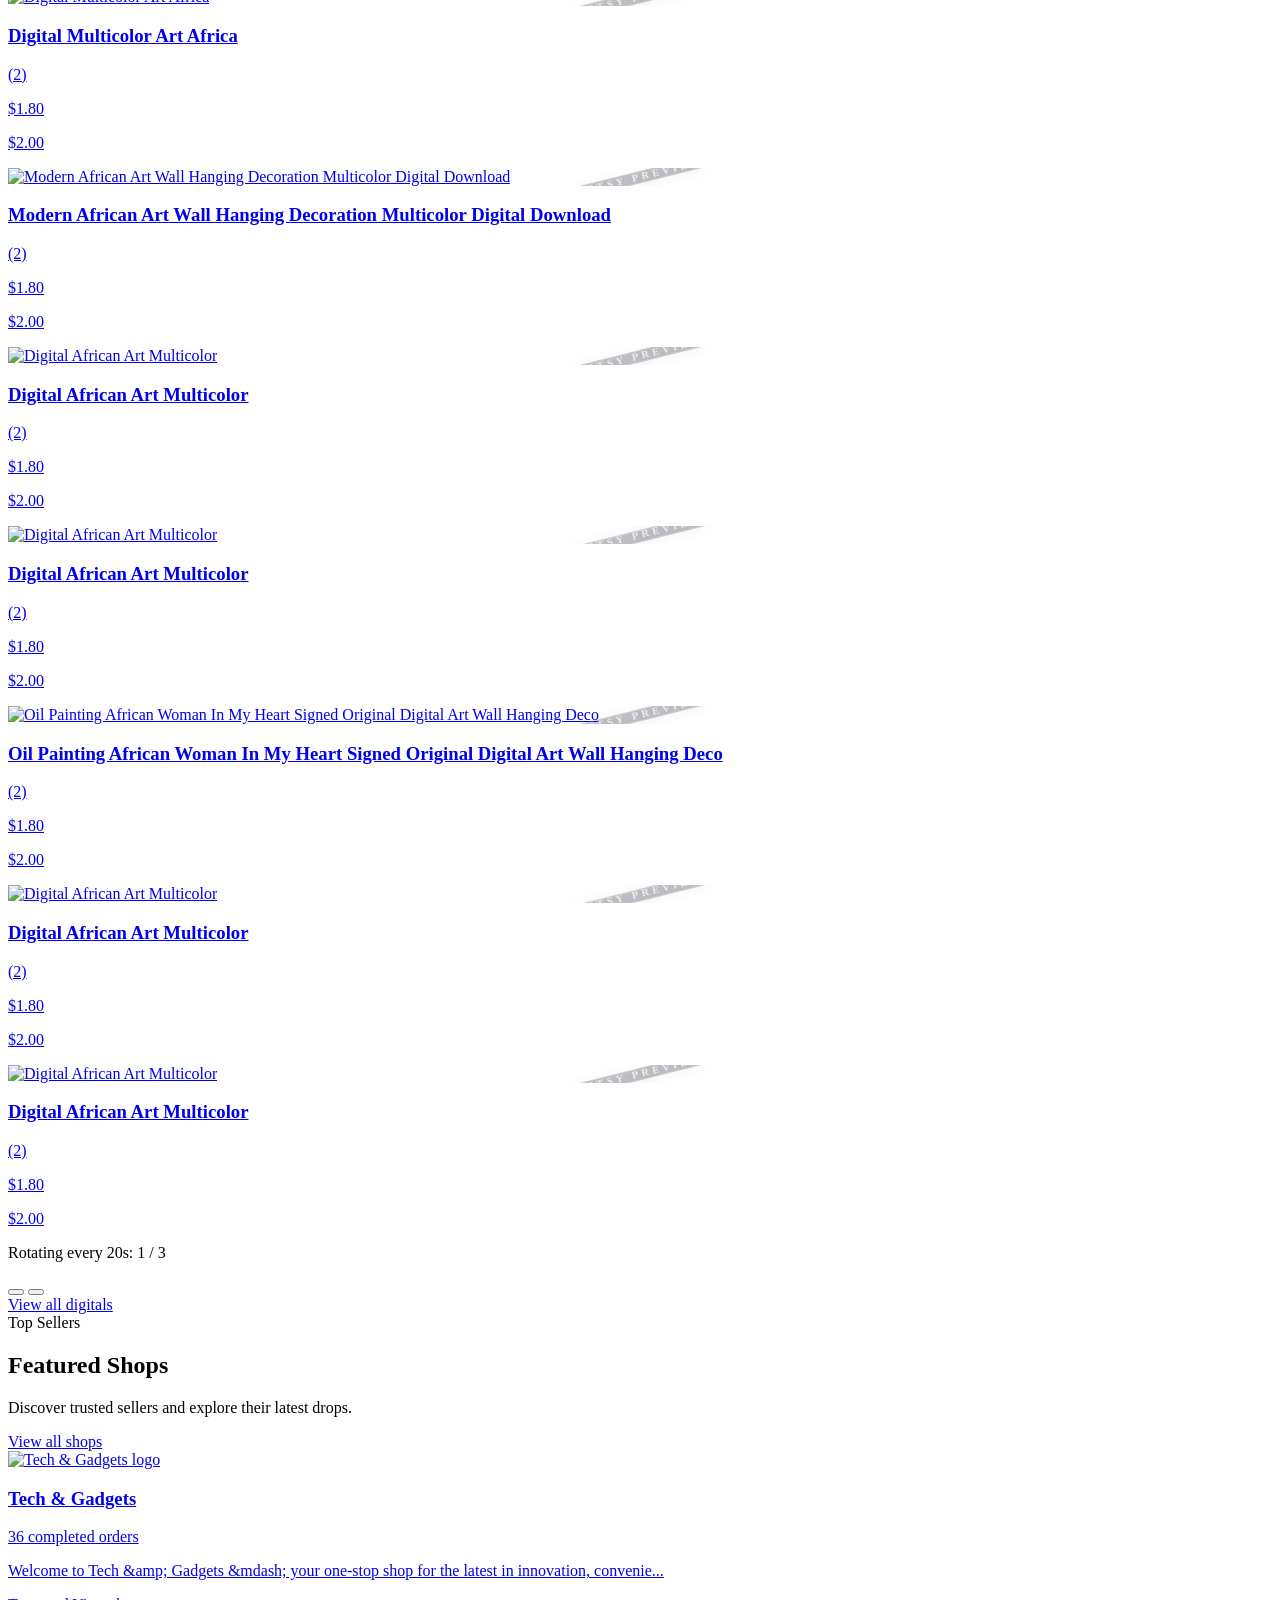
==== commit 41873ecf: "Add locale-aware currency selector and currency localization" ====
--- a/index.html
+++ b/index.html
@@ -21,10 +21,10 @@
     
     <title>Cetsy | Products, Services &amp;amp; Digital Downloads from Across the Globe</title>
     <link rel="canonical" href="https://cetsy.co">
-                        <link rel="alternate" hreflang="en" href="https://cetsy.co?currency=USD">
-                                <link rel="alternate" hreflang="sw" href="https://cetsy.co/sw?currency=USD">
+                        <link rel="alternate" hreflang="en" href="https://cetsy.co">
+                                <link rel="alternate" hreflang="sw" href="https://cetsy.co/sw">
                             <meta property="og:locale:alternate" content="sw_KE">
-                            <link rel="alternate" hreflang="x-default" href="https://cetsy.co?currency=USD">
+                            <link rel="alternate" hreflang="x-default" href="https://cetsy.co">
     
             <meta property="og:title" content="Cetsy | Products, Services &amp;amp; Digital Downloads from Across the Globe">
         <meta property="og:description" content="Discover products, services, and digital downloads from sellers across the globe on Cetsy.">
@@ -565,14 +565,18 @@
                                 <p class="text-xs text-slate-500">Choose your preferred interface language.</p>
                             </div>
                             <div class="p-2">
-                                                                    <a href="https://cetsy.co/set-locale/en?redirect=https%3A%2F%2Fcetsy.co%3Fcurrency%3DUSD" class="flex items-center justify-between rounded-xl px-3 py-2 text-sm font-medium bg-emerald-50 text-emerald-700">
+                                                                    <a href="https://cetsy.co/set-locale/en?redirect=https%3A%2F%2Fcetsy.co" class="flex items-center justify-between rounded-xl px-3 py-2 text-sm font-medium bg-emerald-50 text-emerald-700">
                                         <span>English</span>
                                                                                     <i class="fas fa-check text-xs"></i>
                                                                             </a>
-                                                                    <a href="https://cetsy.co/set-locale/sw?redirect=https%3A%2F%2Fcetsy.co%2Fsw%3Fcurrency%3DUSD" class="flex items-center justify-between rounded-xl px-3 py-2 text-sm font-medium text-slate-700 hover:bg-slate-50">
+                                                                    <a href="https://cetsy.co/set-locale/sw?redirect=https%3A%2F%2Fcetsy.co%2Fsw" class="flex items-center justify-between rounded-xl px-3 py-2 text-sm font-medium text-slate-700 hover:bg-slate-50">
                                         <span>Kiswahili</span>
                                                                             </a>
-                                                            </div>
+                                <div class="mt-4 rounded-xl border border-slate-200 bg-white p-3">
+                                    <div class="text-sm font-semibold text-slate-900">Currency</div>
+                                    <select data-currency-selector class="mt-2 w-full rounded-xl border border-slate-200 bg-white px-3 py-2 text-sm text-slate-700"></select>
+                                </div>
+                            </div>
                         </div>
                     </div>
                                                                         <a href="https://cetsy.co/login" class="rounded-xl border border-slate-200 px-3 py-2 text-sm font-semibold text-slate-700 hover:border-slate-300">Login</a>
@@ -2107,10 +2111,10 @@
                 <div class="rounded-xl border border-slate-200 p-3">
                     <div class="mb-2 text-xs font-semibold uppercase tracking-[0.12em] text-slate-500">Language</div>
                     <div class="grid grid-cols-2 gap-2">
-                                                    <a href="https://cetsy.co/set-locale/en?redirect=https%3A%2F%2Fcetsy.co%3Fcurrency%3DUSD" @click="mobileDrawerOpen = false" class="rounded-lg border px-3 py-2 text-sm font-semibold border-emerald-300 bg-emerald-50 text-emerald-700">
+                                                    <a href="https://cetsy.co/set-locale/en?redirect=https%3A%2F%2Fcetsy.co" @click="mobileDrawerOpen = false" class="rounded-lg border px-3 py-2 text-sm font-semibold border-emerald-300 bg-emerald-50 text-emerald-700">
                                 English
                             </a>
-                                                    <a href="https://cetsy.co/set-locale/sw?redirect=https%3A%2F%2Fcetsy.co%2Fsw%3Fcurrency%3DUSD" @click="mobileDrawerOpen = false" class="rounded-lg border px-3 py-2 text-sm font-semibold border-slate-200 text-slate-700">
+                                                    <a href="https://cetsy.co/set-locale/sw?redirect=https%3A%2F%2Fcetsy.co%2Fsw" @click="mobileDrawerOpen = false" class="rounded-lg border px-3 py-2 text-sm font-semibold border-slate-200 text-slate-700">
                                 Kiswahili
                             </a>
                                             </div>
@@ -3140,16 +3144,15 @@
 Fast signup &amp; secure payments.</p>
                                 <div class="mt-5 flex flex-wrap items-center justify-center gap-2 lg:justify-start">
                                     <a href="https://cetsy.co/register" class="rounded-full bg-white px-5 py-2.5 text-sm font-bold text-red-600 hover:bg-slate-100">
-                                        <i class="fas fa-tags mr-1"></i> Subscribe Now!
+                                        <i class="fas fa-tags mr-1"></i> <span data-i18n-key="subscribe_now">Subscribe Now!</span>
                                     </a>
-                                    <a href="https://cetsy.co/listings" class="rounded-full border border-white/50 px-5 py-2.5 text-sm font-semibold text-white hover:border-white hover:bg-white/10">Browse marketplace</a>
-                                </div>
+                                    <a href="https://cetsy.co/listings" class="rounded-full border border-white/50 px-5 py-2.5 text-sm font-semibold text-white hover:border-white hover:bg-white/10"><span data-i18n-key="browse_marketplace">Browse marketplace</span></a>
 
                                 <form class="mx-auto mt-4 max-w-xl lg:mx-0 lg:max-w-none lg:hidden" method="GET" action="https://cetsy.co/search">
                                     <label for="heroSearchMobile" class="sr-only">Search products</label>
                                     <div class="flex items-center gap-2 rounded-full border border-slate-300 bg-white px-3 py-2 shadow">
                                         <i class="fas fa-search text-slate-400"></i>
-                                        <input id="heroSearchMobile" type="search" name="q" value="" placeholder="Search products, brands and shops" class="w-full border-0 bg-transparent text-sm text-slate-700 placeholder:text-slate-400 focus:outline-none">
+                                        <input id="heroSearchMobile" type="search" name="q" value="" placeholder="Search products, brands and shops" data-i18n-key="search_placeholder" class="w-full border-0 bg-transparent text-sm text-slate-700 placeholder:text-slate-400 focus:outline-none">
                                         <button class="rounded-full bg-emerald-600 px-3 py-1.5 text-xs font-semibold text-white hover:bg-emerald-500" type="submit">Search</button>
                                     </div>
                                 </form>
@@ -6493,6 +6496,7 @@
 });
 </script>
 <script src="js/i18n.js"></script>
+<script src="js/currency.js"></script>
 <script defer src="https://static.cloudflareinsights.com/beacon.min.js/v8c78df7c7c0f484497ecbca7046644da1771523124516" integrity="sha512-8DS7rgIrAmghBFwoOTujcf6D9rXvH8xm8JQ1Ja01h9QX8EzXldiszufYa4IFfKdLUKTTrnSFXLDkUEOTrZQ8Qg==" data-cf-beacon='{"version":"2024.11.0","token":"4099e0c415c242bcbb7079f044653277","r":1,"server_timing":{"name":{"cfCacheStatus":true,"cfEdge":true,"cfExtPri":true,"cfL4":true,"cfOrigin":true,"cfSpeedBrain":true},"location_startswith":null}}' crossorigin="anonymous"></script>
 </body>
 </html>
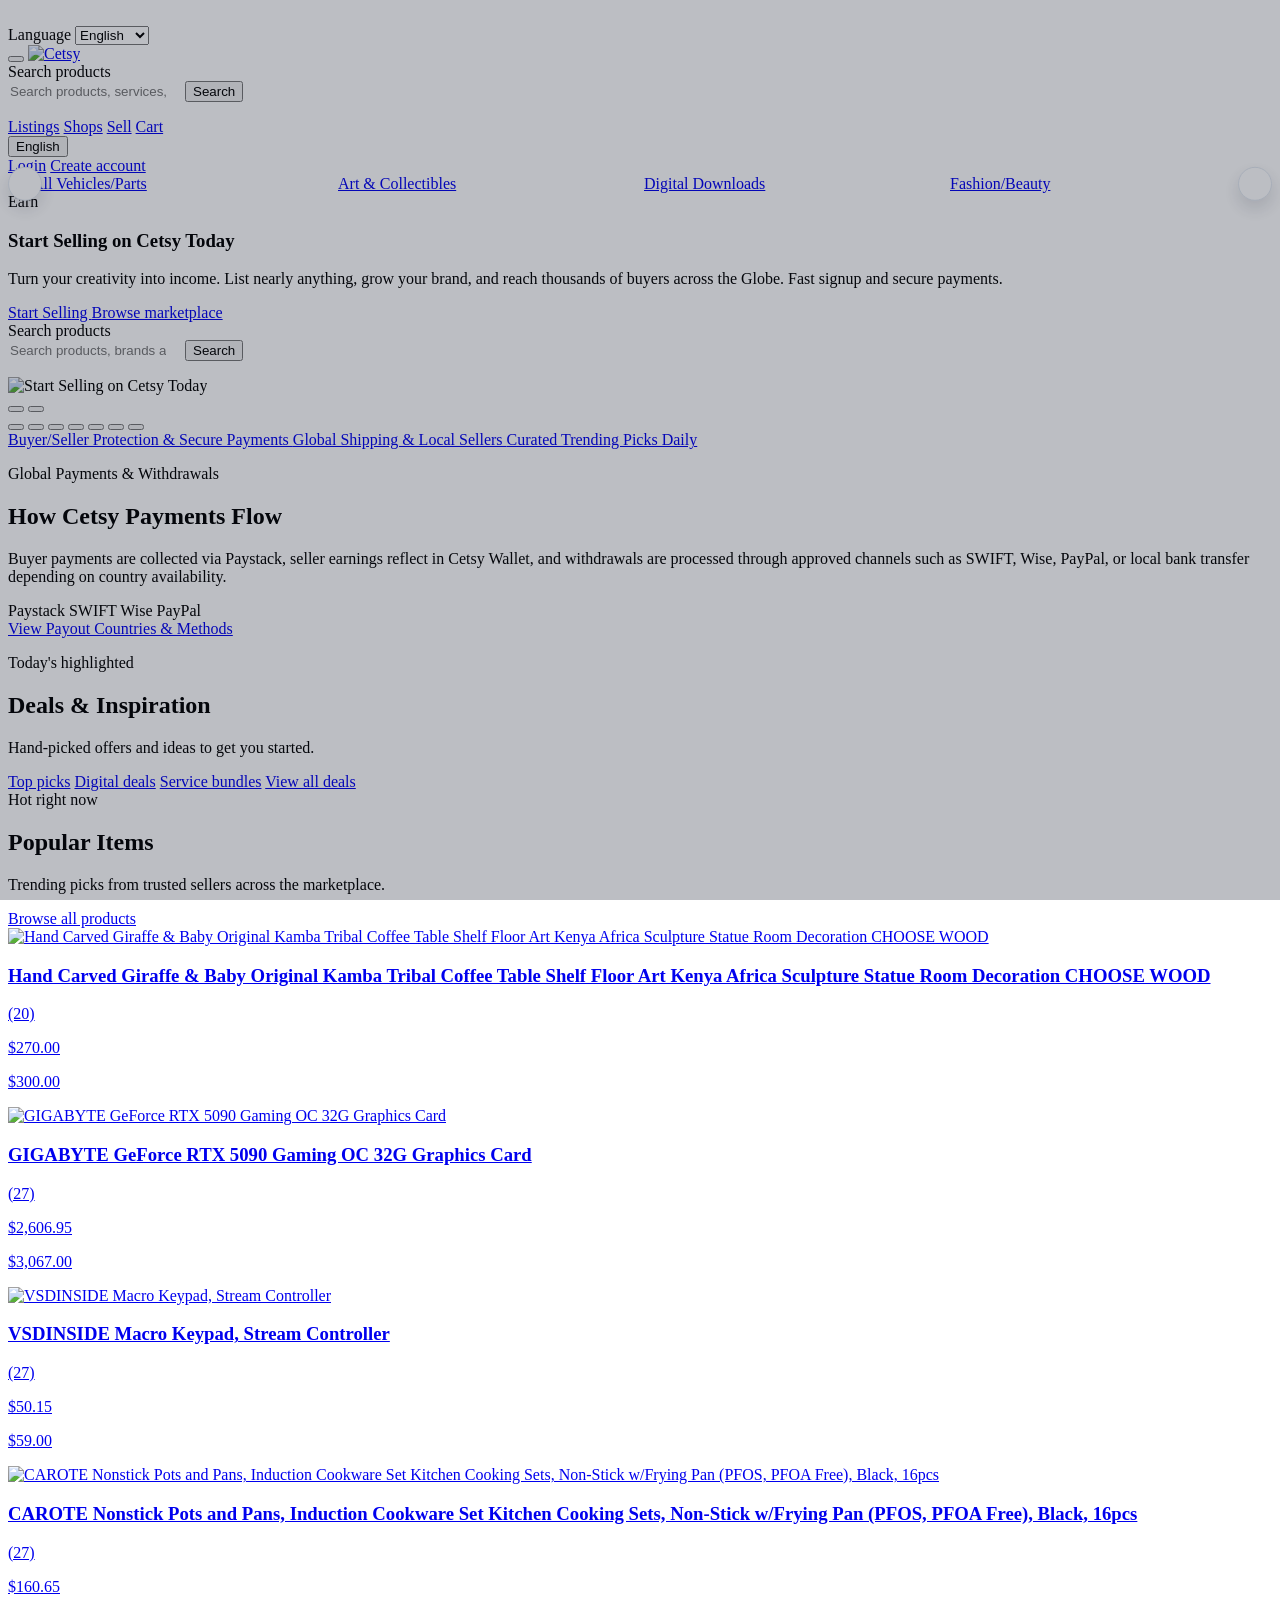
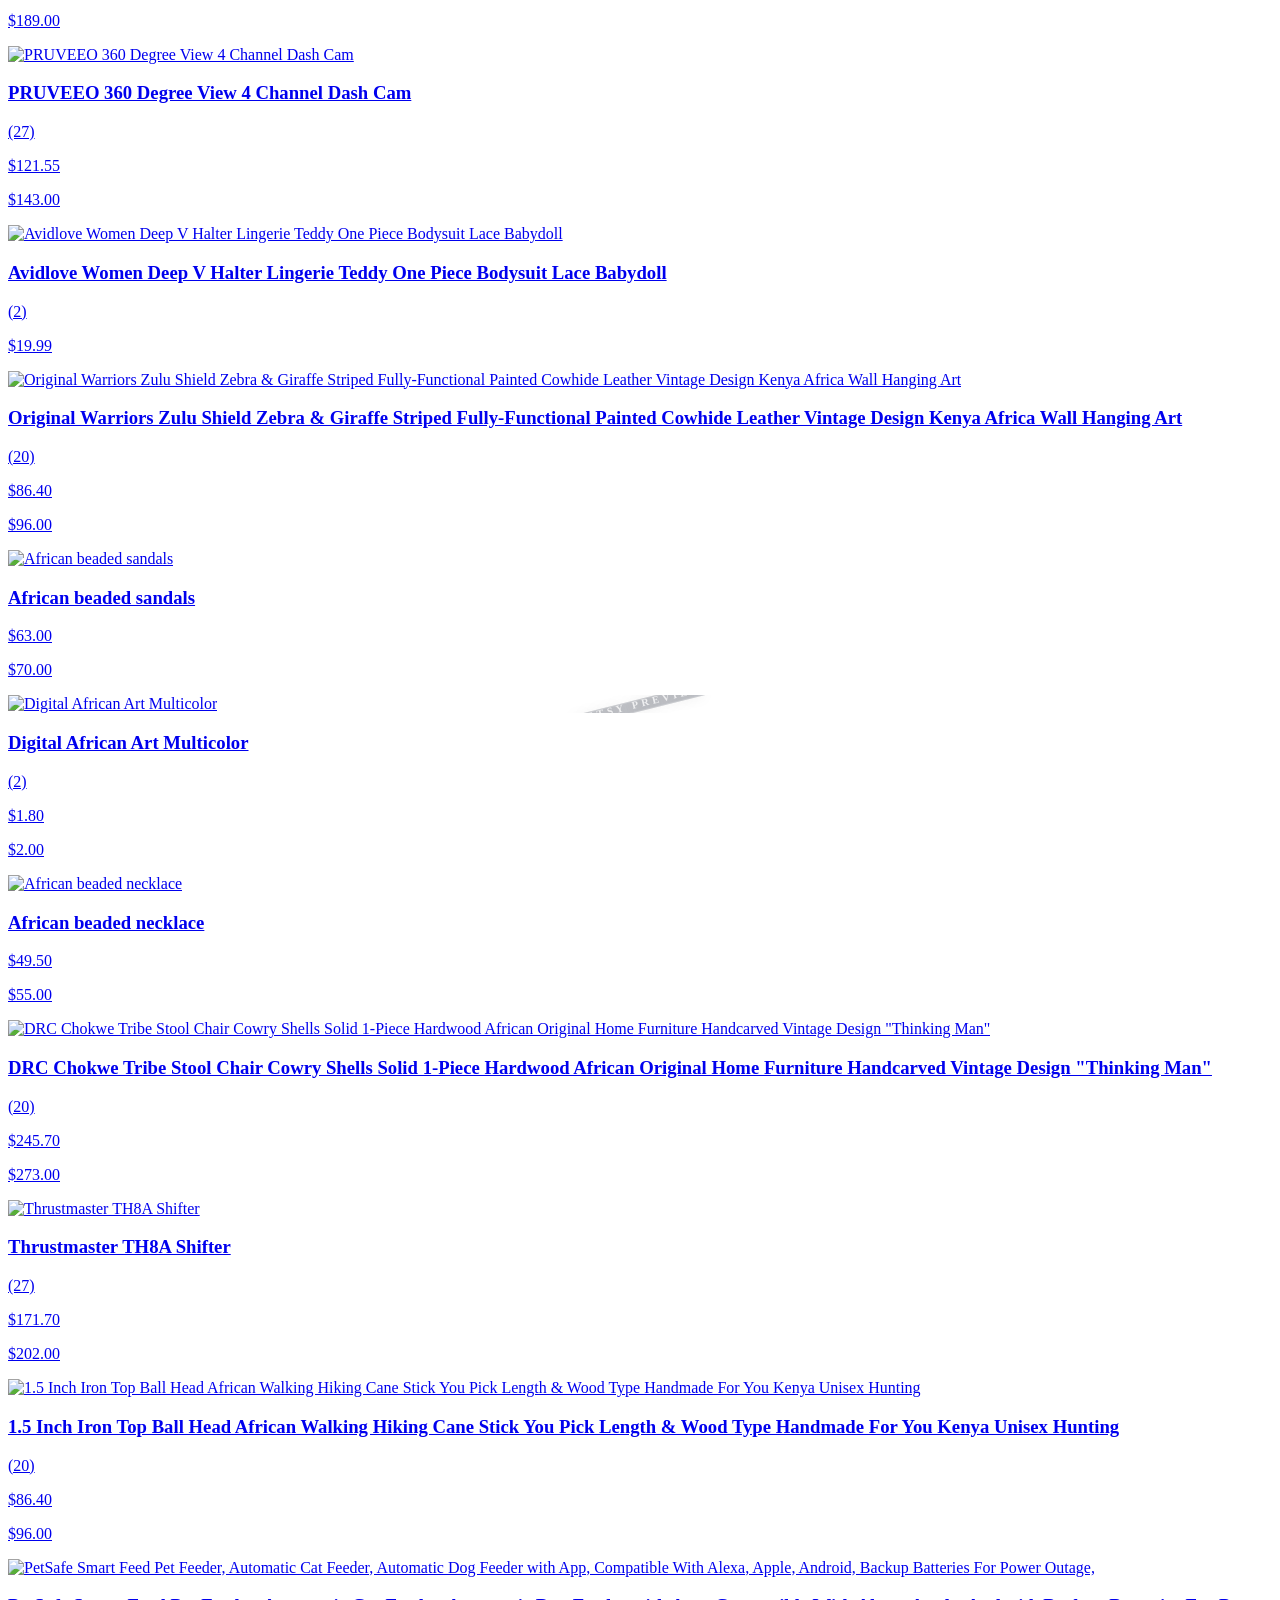
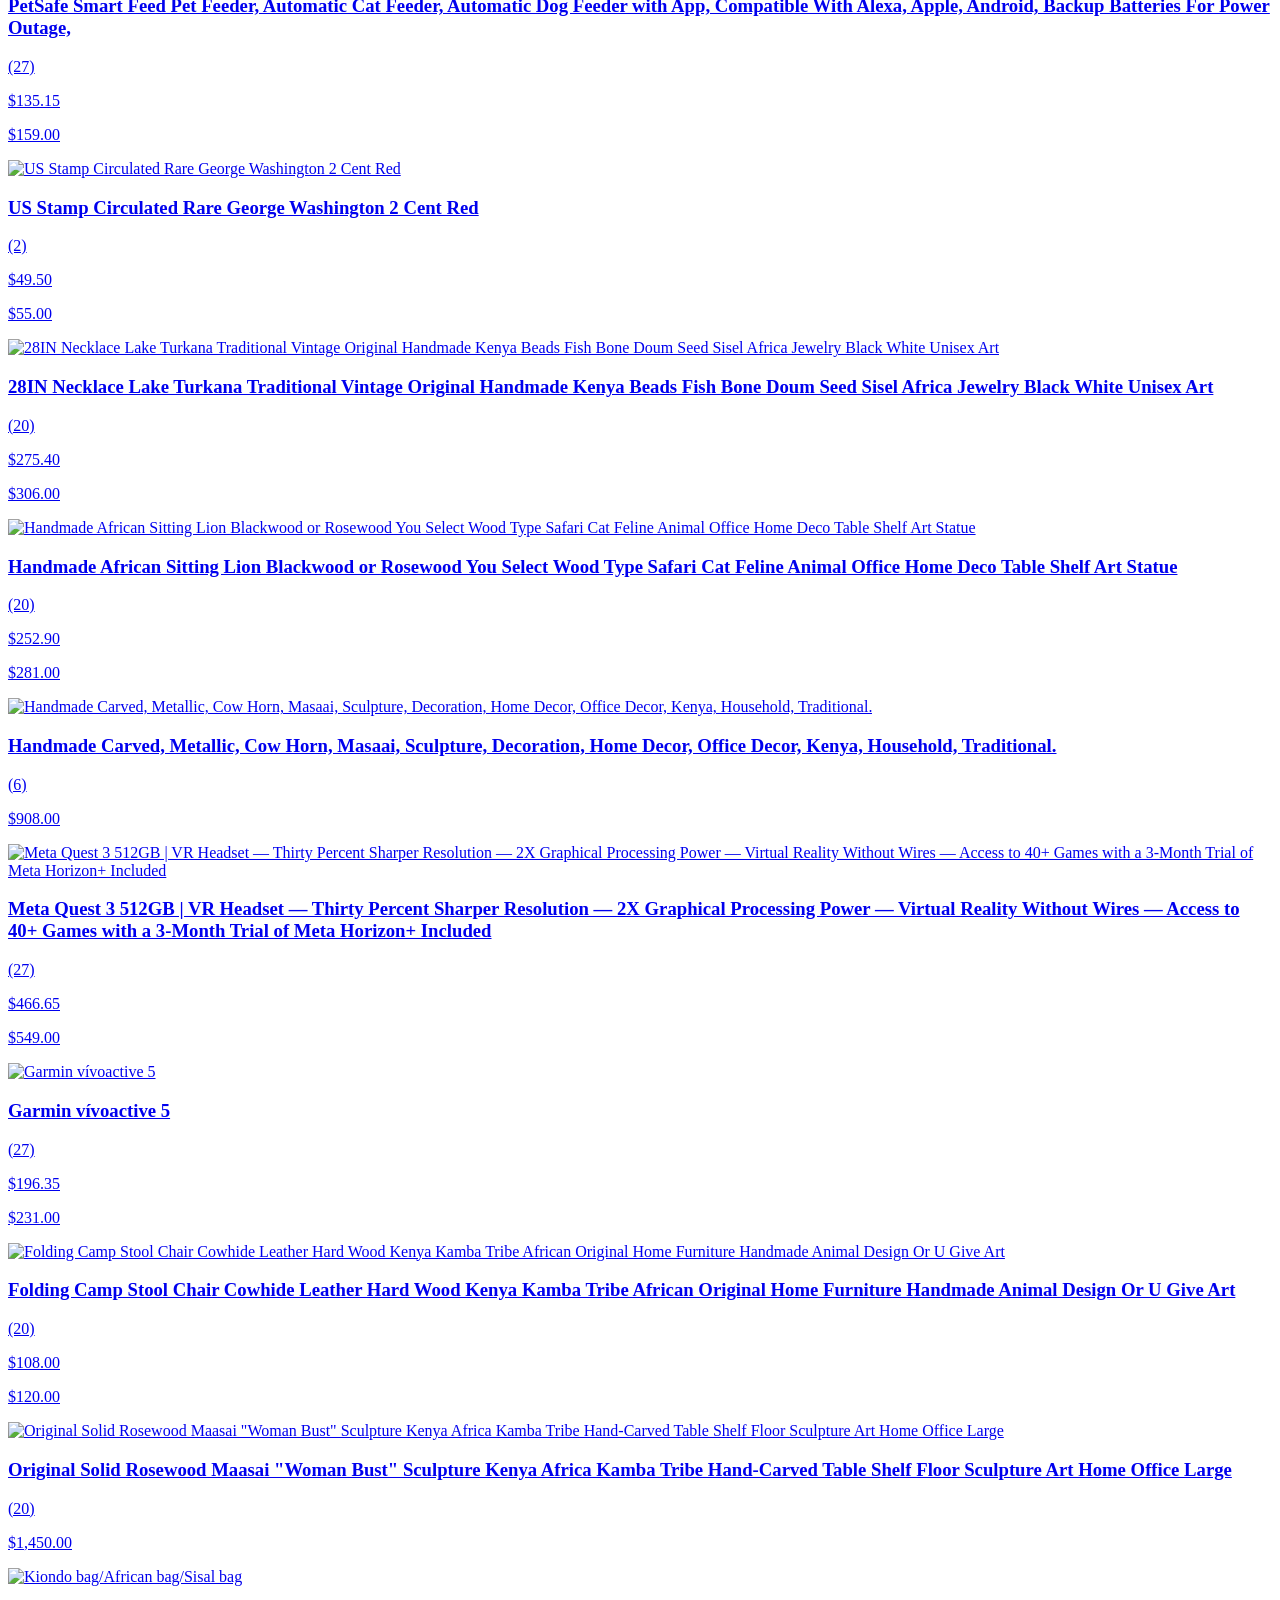
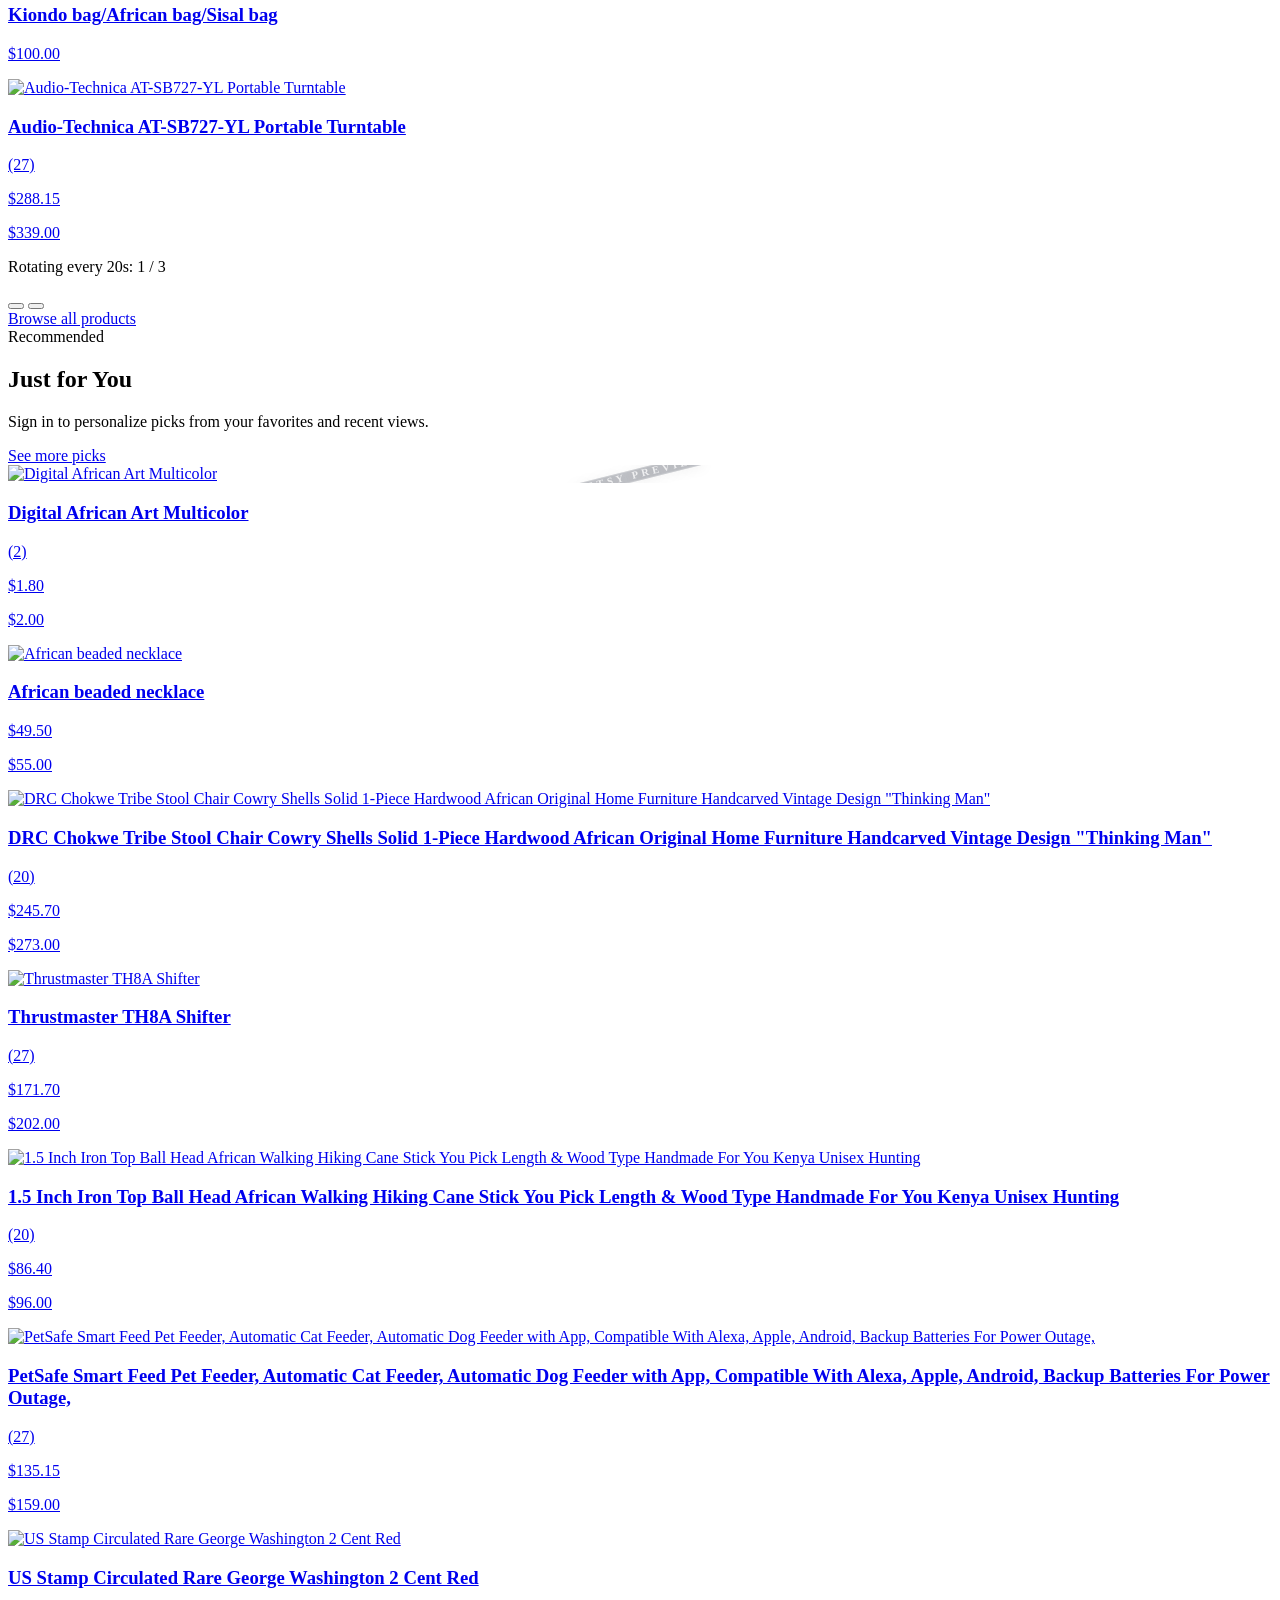
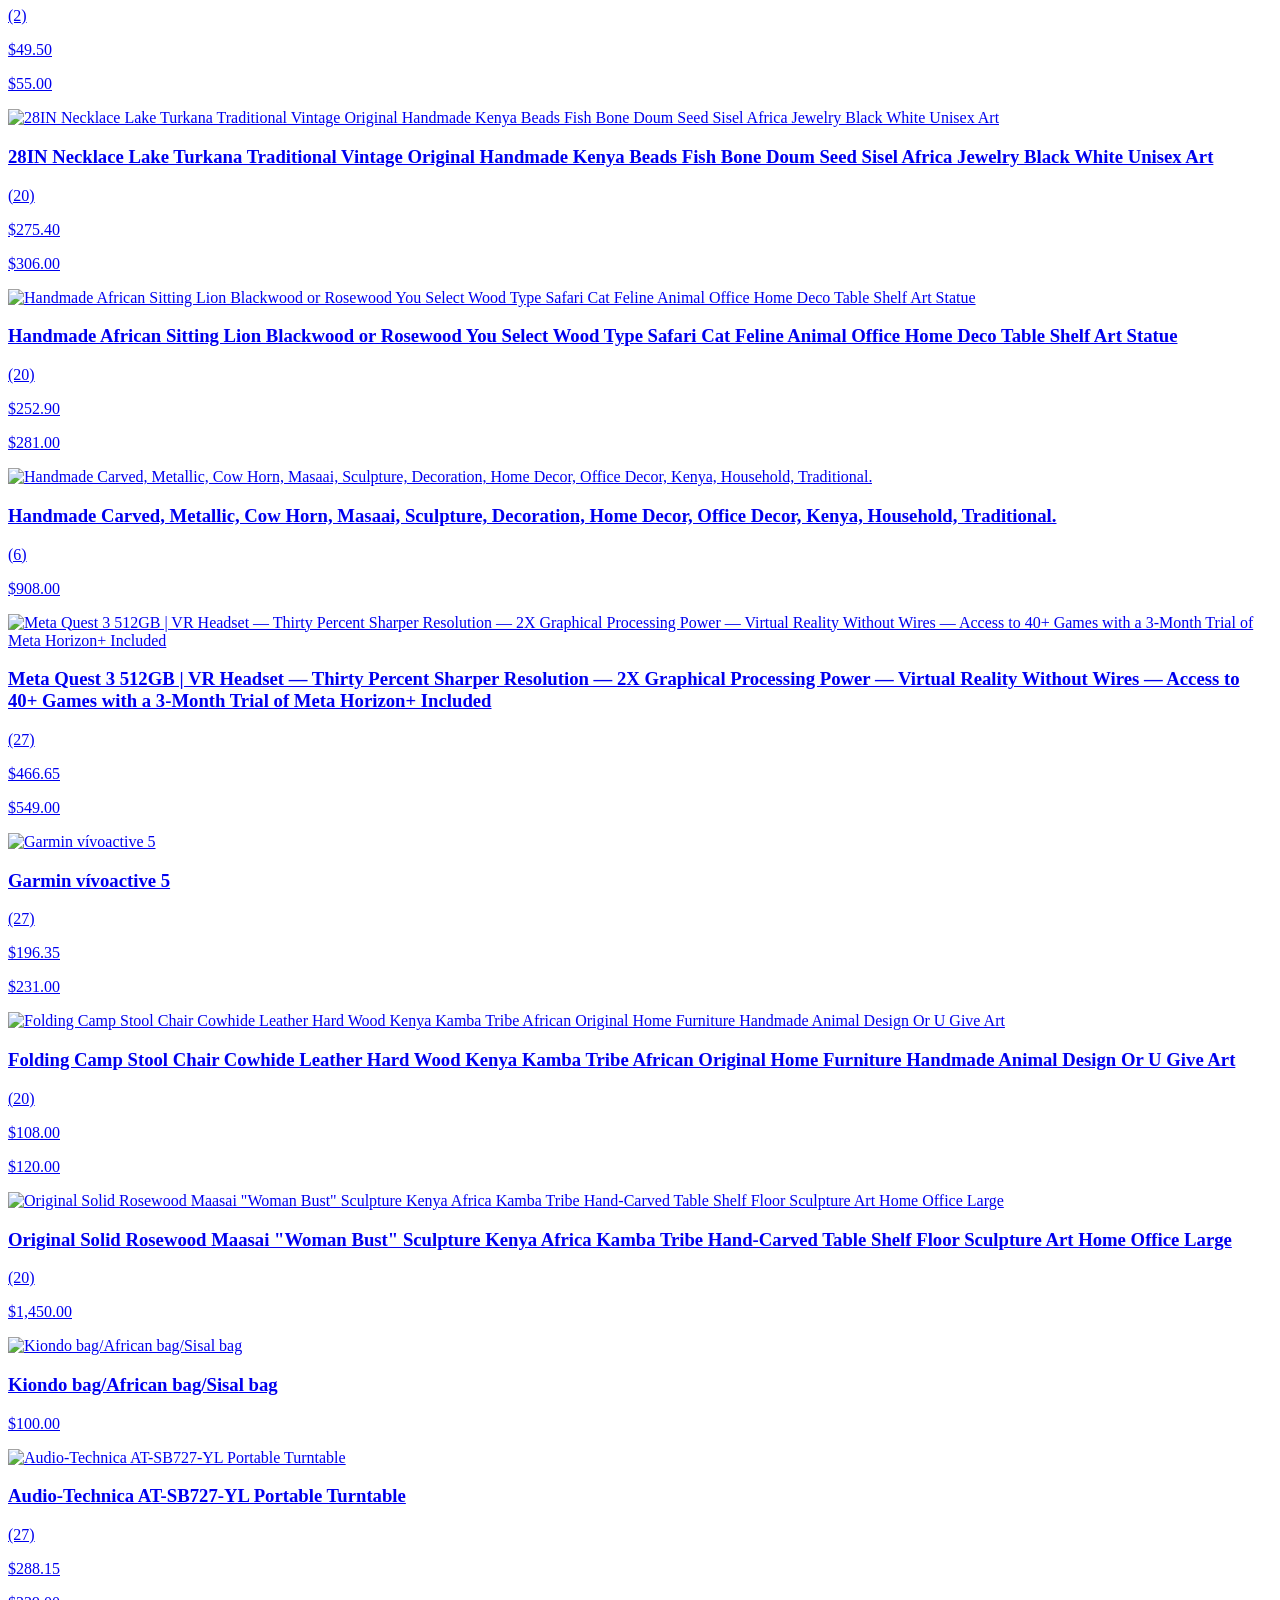
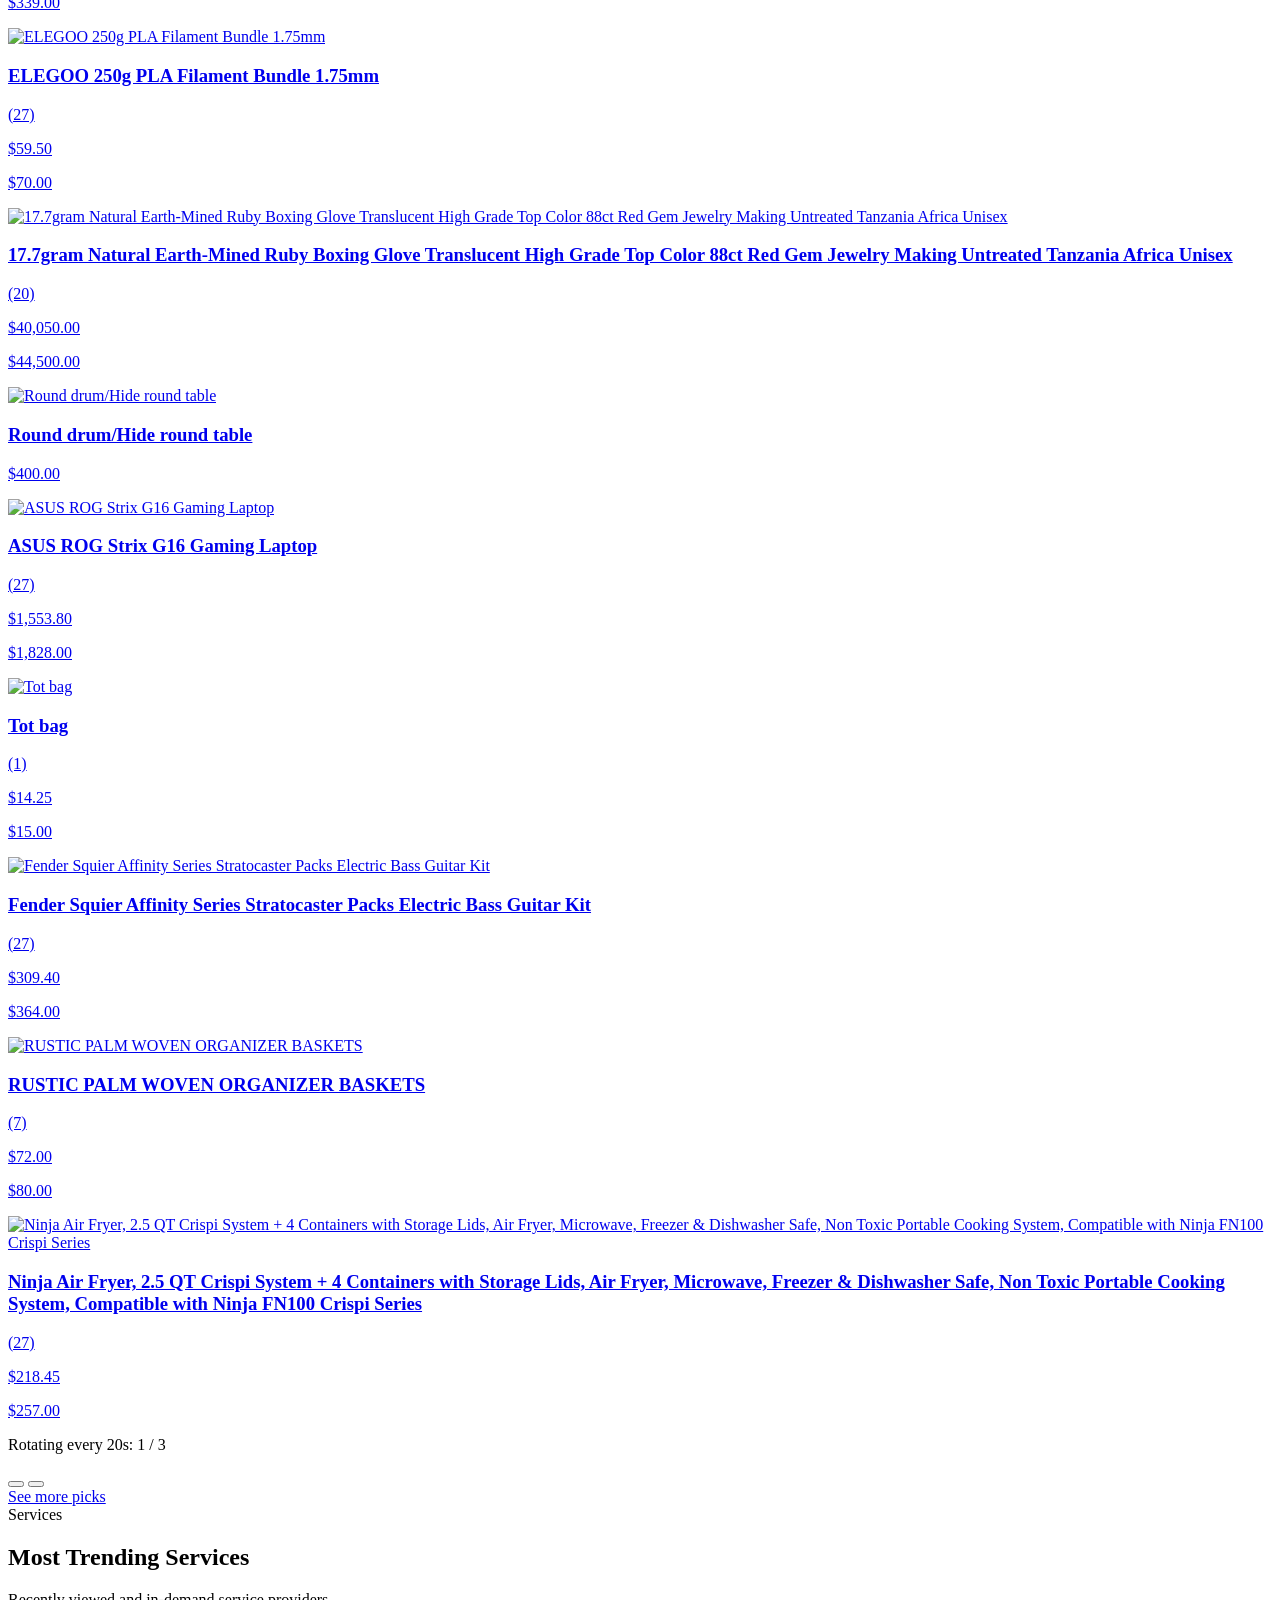
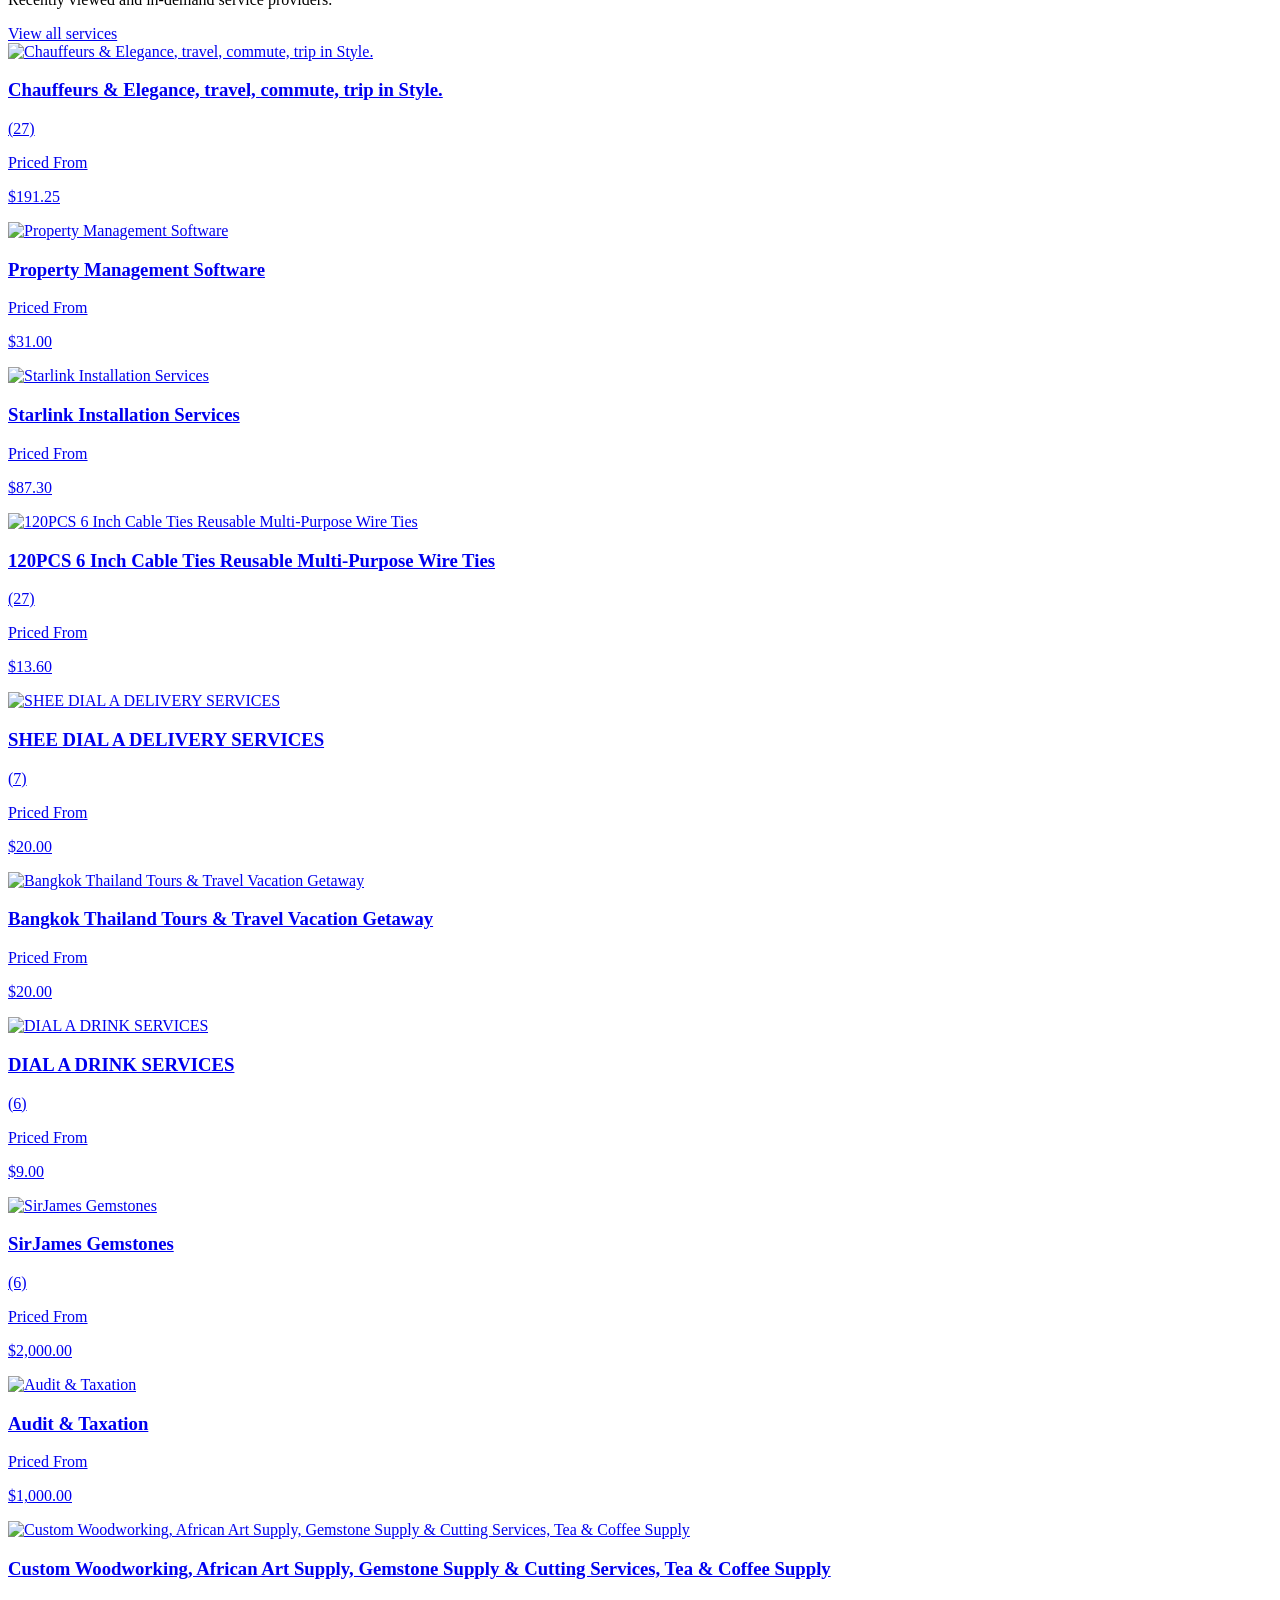
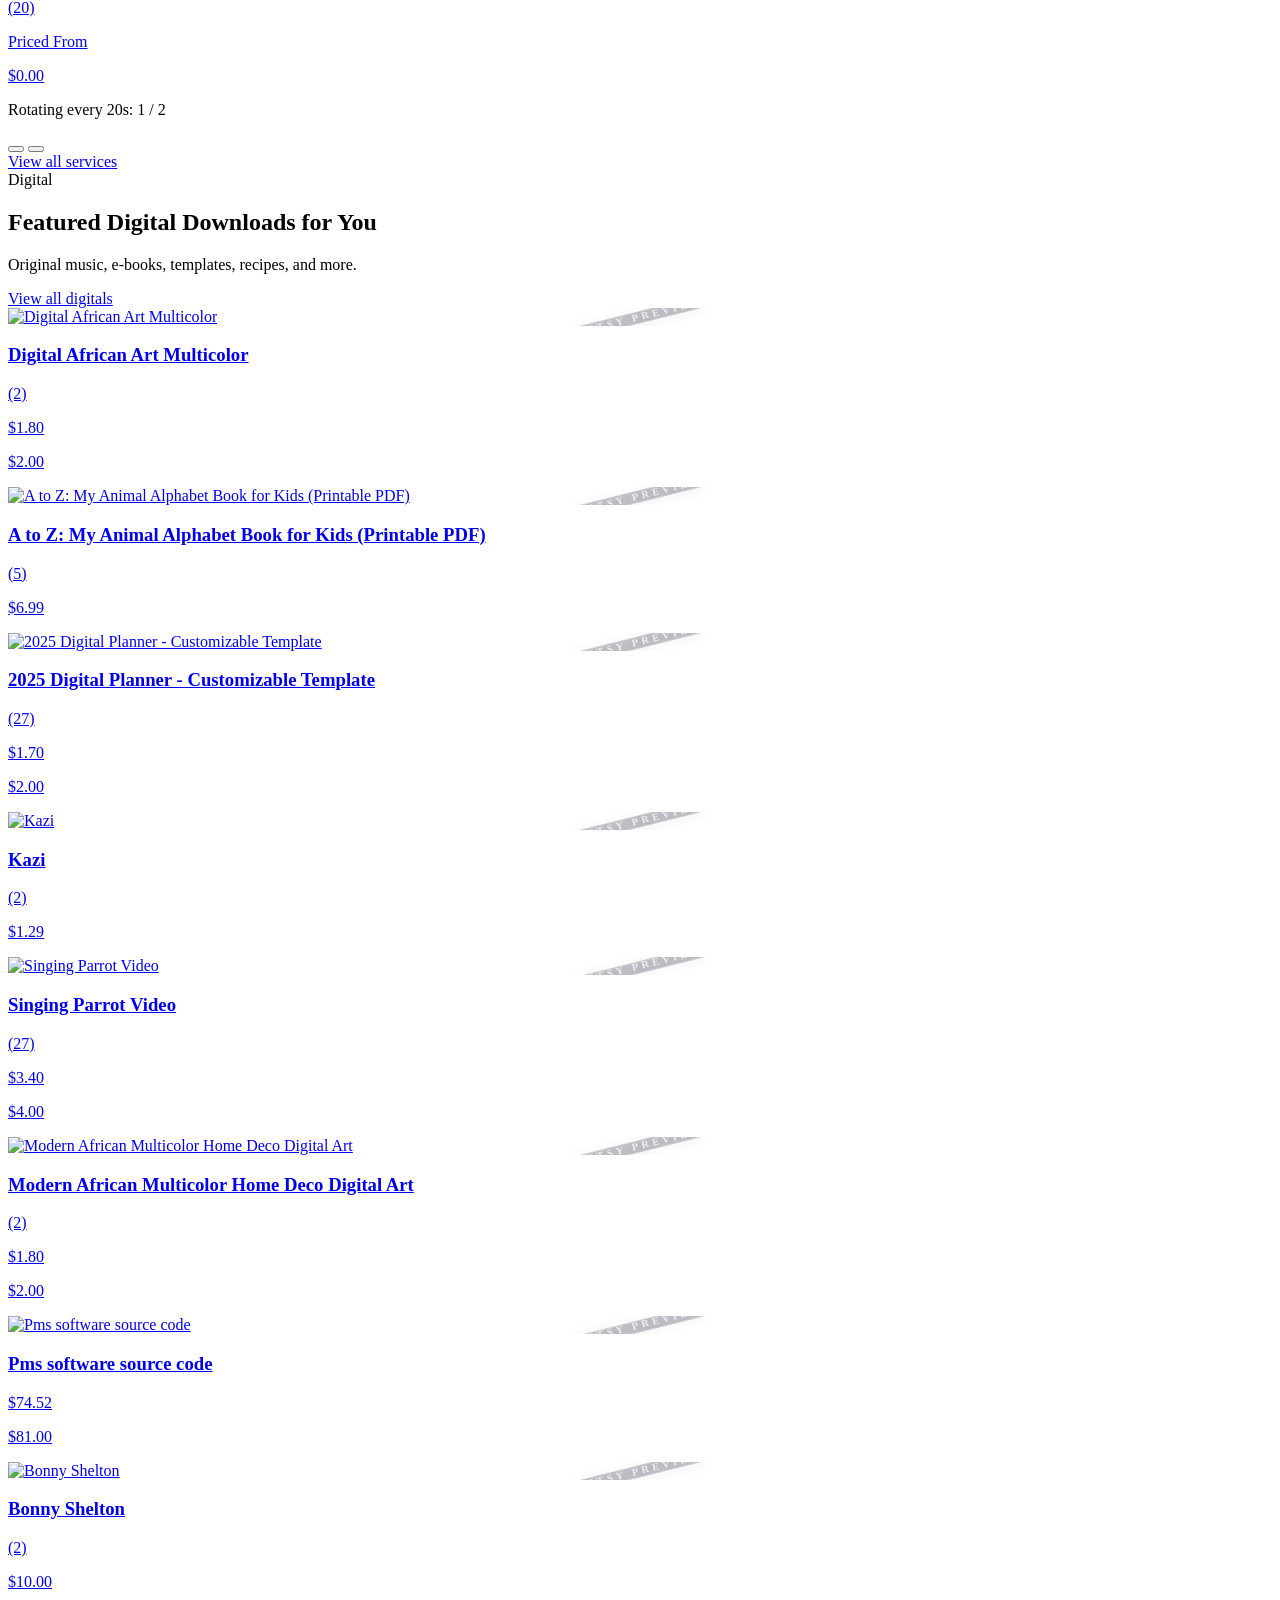
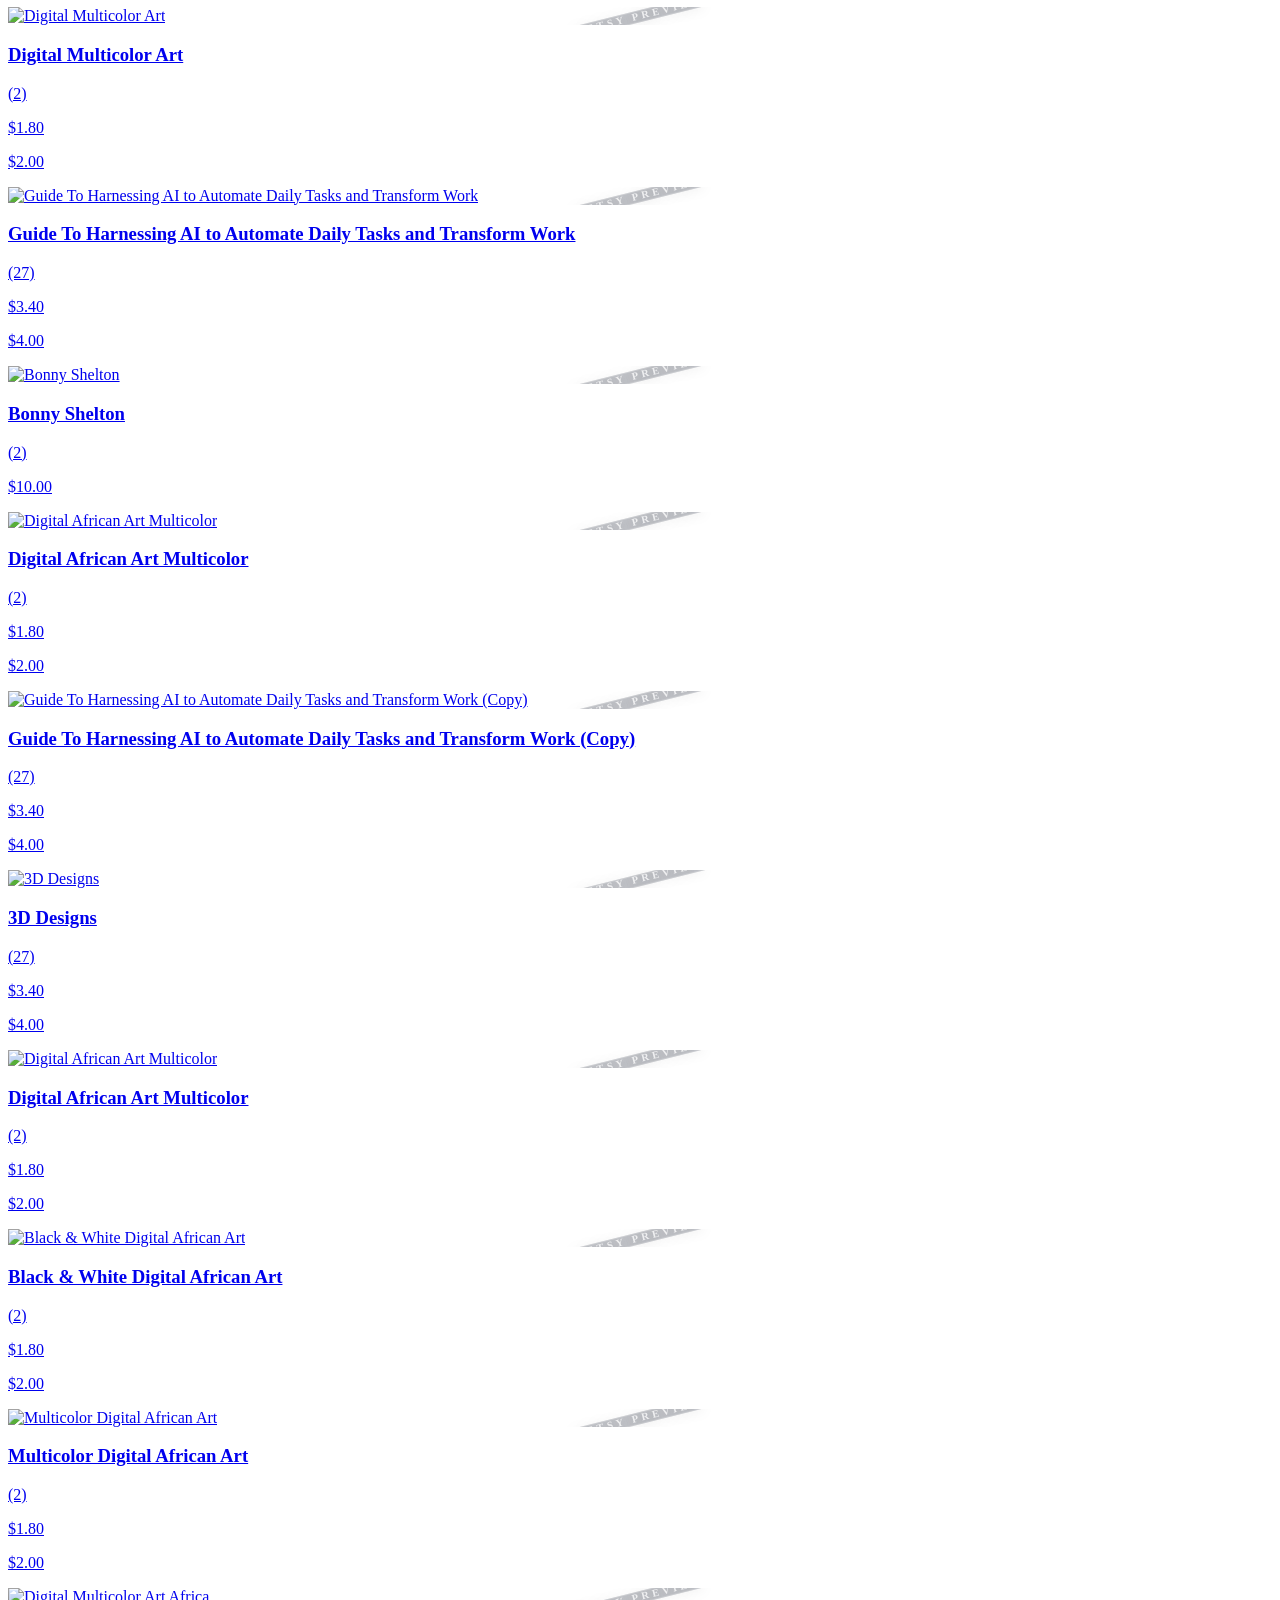
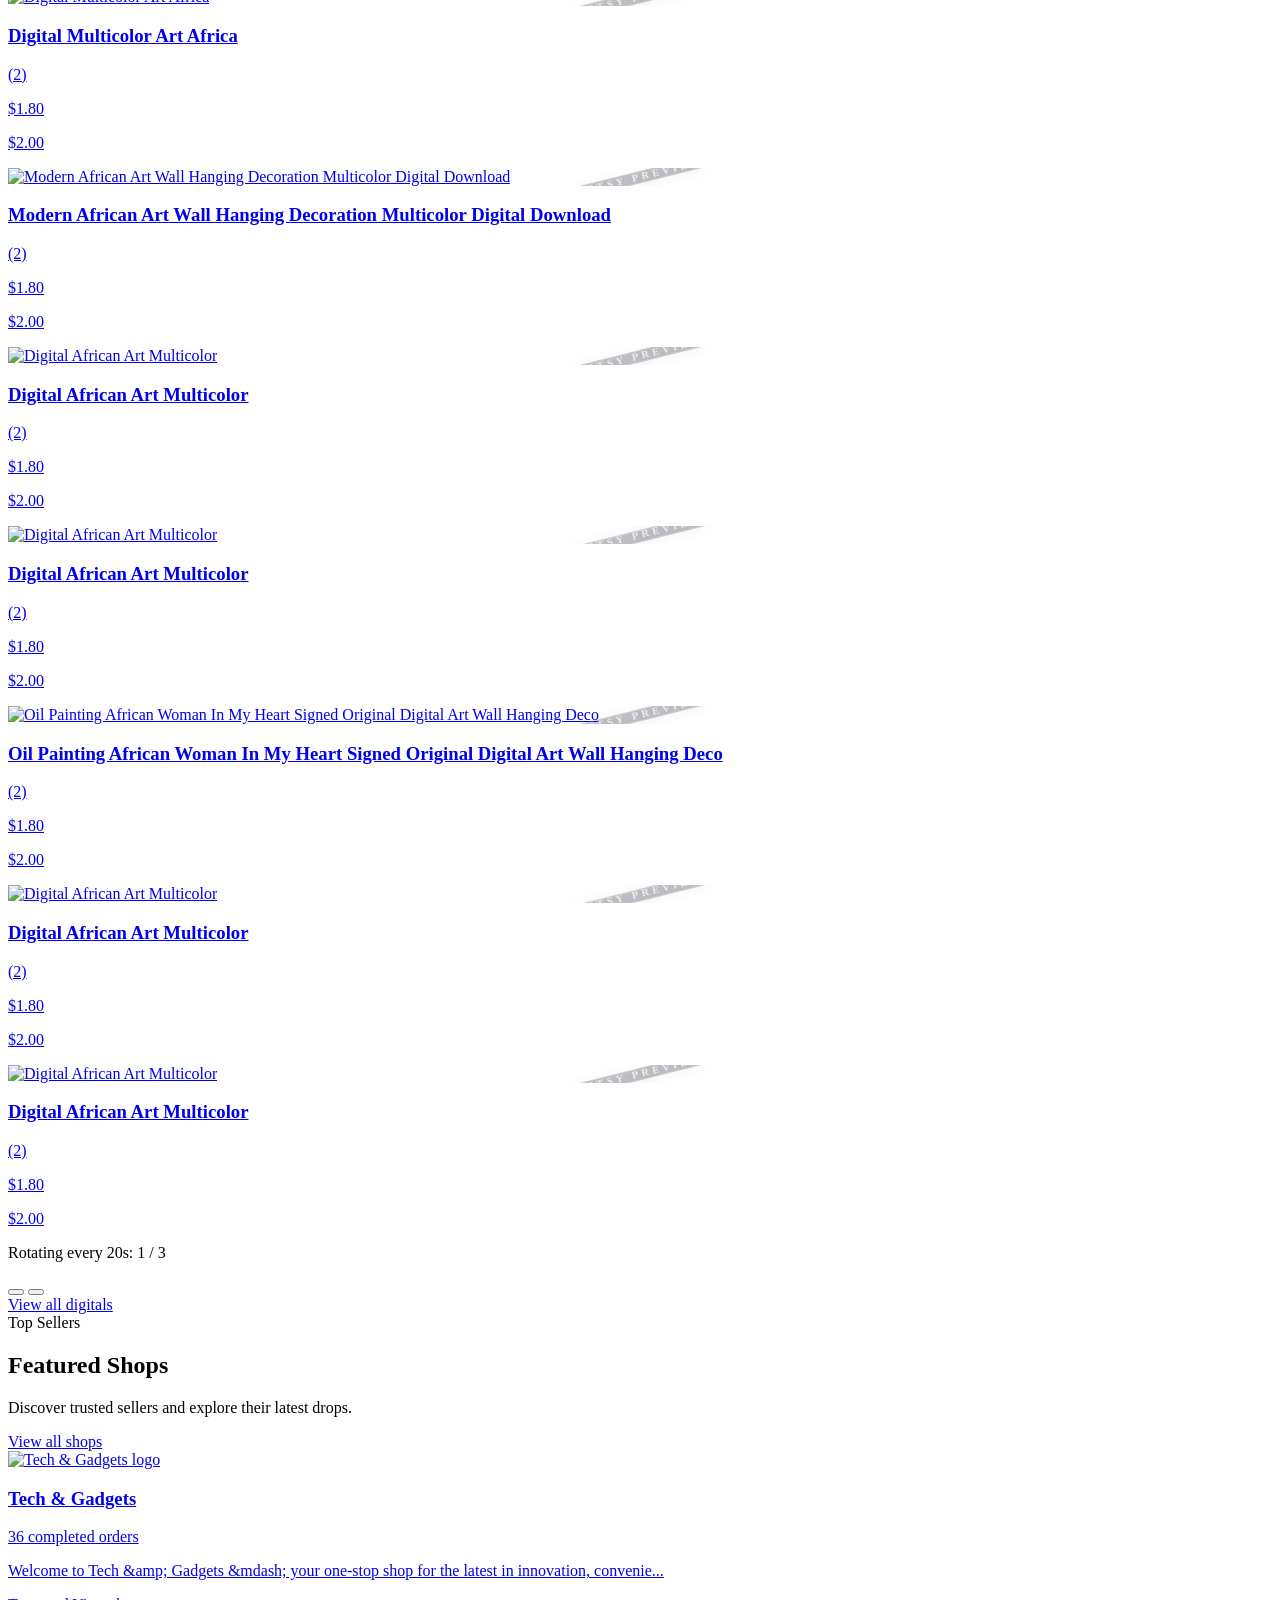
==== commit 9788ba61: "Update repo with latest HTML/PHP/CSS changes and currency localization improvements" ====
--- a/index.html
+++ b/index.html
@@ -48,13 +48,9 @@
     <link rel="preconnect" href="https://fonts.googleapis.com">
     <link rel="preconnect" href="https://fonts.gstatic.com" crossorigin>
     <link href="https://fonts.googleapis.com/css2?family=Manrope:wght@400;500;600;700;800&family=Space+Grotesk:wght@500;600;700&display=swap" rel="stylesheet">
+    <link rel="stylesheet" href="css/extracted.css">
 
     
-    <style id="renderGuardStyle">
-        html.css-pending body {
-            opacity: 0;
-        }
-    </style>
     <script>
         (function () {
             var root = document.documentElement;
@@ -105,403 +101,7 @@
             <script src="https://cetsy.co/vendors/fontawesome/all.min.js" defer></script>
         <link rel="stylesheet" href="https://cdn.jsdelivr.net/npm/bootstrap-icons@1.11.3/font/bootstrap-icons.min.css">
 
-    <style>
-        [x-cloak] { display: none !important; }
-        .tw-modal {
-            position: fixed;
-            inset: 0;
-            z-index: 80;
-            display: none;
-            align-items: center;
-            justify-content: center;
-            background: rgba(15, 23, 42, 0.55);
-            padding: 1rem;
-        }
-        .tw-modal.is-open { display: flex; }
-        .tw-modal-dialog { width: 100%; max-width: 32rem; }
-        .tw-modal-dialog.tw-modal-lg { max-width: 56rem; }
-        .tw-modal-content {
-            border-radius: 1rem;
-            border: 1px solid #e2e8f0;
-            background: #fff;
-            box-shadow: 0 20px 48px rgba(15, 23, 42, 0.25);
-        }
-        .tw-modal-header, .tw-modal-footer {
-            display: flex;
-            align-items: center;
-            gap: 0.75rem;
-            padding: 0.9rem 1rem;
-        }
-        .tw-modal-header { justify-content: space-between; border-bottom: 1px solid #e2e8f0; }
-        .tw-modal-footer { justify-content: flex-end; border-top: 1px solid #e2e8f0; }
-        .tw-modal-body { padding: 1rem; }
-        .tw-modal-title { margin: 0; font-size: 1rem; font-weight: 600; color: #0f172a; }
-        .account-switch-sheet-dialog { max-width: 30rem; }
-        .account-switch-sheet-content { overflow: hidden; }
-        @media (max-width: 640px) {
-            .account-switch-sheet-dialog {
-                display: flex;
-                min-height: 100%;
-                max-width: 100%;
-                align-items: flex-end;
-            }
-            .account-switch-sheet-content {
-                width: 100%;
-                border-bottom-left-radius: 0;
-                border-bottom-right-radius: 0;
-                max-height: min(84vh, 46rem);
-            }
-        }
-
-        .tw-dropdown-menu {
-            position: absolute;
-            z-index: 50;
-            margin-top: 0.5rem;
-            display: none;
-            min-width: 15rem;
-            border-radius: 0.75rem;
-            border: 1px solid #e2e8f0;
-            background: #fff;
-            padding: 0.35rem;
-            box-shadow: 0 16px 30px rgba(15, 23, 42, 0.15);
-        }
-        .tw-dropdown-menu.show { display: block; }
-        .tw-dropdown-item {
-            display: flex;
-            align-items: center;
-            gap: 0.5rem;
-            width: 100%;
-            border-radius: 0.5rem;
-            padding: 0.45rem 0.55rem;
-            font-size: 0.85rem;
-            color: #1e293b;
-            text-align: left;
-            text-decoration: none;
-        }
-        .tw-dropdown-item:hover { background: #f1f5f9; }
-        .tw-dropdown-divider { margin: 0.35rem 0; border-color: #e2e8f0; }
-
-        .form-label { display: block; margin-bottom: 0.35rem; font-size: 0.875rem; font-weight: 600; color: #334155; }
-        .form-text { display: block; margin-top: 0.35rem; font-size: 0.75rem; color: #64748b; }
-        .invalid-feedback { display: block; margin-top: 0.35rem; font-size: 0.75rem; color: #b91c1c; }
-        .form-check { display: flex; align-items: center; gap: 0.5rem; }
-        .form-check-input { width: 1rem; height: 1rem; border: 1px solid #94a3b8; border-radius: 0.25rem; }
-        .form-check-label { font-size: 0.875rem; color: #334155; }
-        .text-uppercase { text-transform: uppercase; }
-        .text-truncate { overflow: hidden; text-overflow: ellipsis; white-space: nowrap; }
-        .fw-medium { font-weight: 500; }
-        .position-relative { position: relative; }
-        .position-absolute { position: absolute; }
-        .top-0 { top: 0; }
-        .bottom-0 { bottom: 0; }
-        .start-0 { left: 0; }
-        .end-0 { right: 0; }
-        .rounded-3 { border-radius: 0.75rem; }
-        .bg-dark { background: #0f172a; }
-        .border-0 { border-width: 0 !important; }
-        .table-hover tbody tr:hover { background: #f8fafc; }
-        .table-striped tbody tr:nth-child(odd) { background: #f8fafc; }
-        .table-sm > :not(caption) > * > * { padding-top: 0.4rem; padding-bottom: 0.4rem; }
-
-        .top-category-carousel {
-            position: relative;
-            padding-left: 1.5rem;
-            padding-right: 1.5rem;
-        }
-        .top-category-scroll {
-            overflow: visible;
-            overflow-x: clip;
-            overflow-y: visible;
-            position: relative;
-            -ms-overflow-style: none;
-            scrollbar-width: none;
-        }
-        .top-category-carousel:has(.top-category-item--open) .top-category-scroll {
-            overflow: visible;
-        }
-        .top-category-scroll::-webkit-scrollbar { display: none; }
-        .top-category-scroll [data-top-category-track] {
-            display: flex;
-            min-width: 100%;
-            align-items: center;
-            gap: 0.5rem;
-            transition: transform 0.45s ease;
-            will-change: transform;
-            transform: translate3d(0, 0, 0);
-        }
-        .top-category-item {
-            flex: 0 0 calc((100% - 1.5rem) / 4);
-            min-width: 0;
-        }
-        .top-category-item > a {
-            width: 100%;
-            max-width: 100%;
-        }
-        .top-category-item > a > span {
-            min-width: 0;
-            overflow: hidden;
-            text-overflow: ellipsis;
-            white-space: nowrap;
-        }
-        .top-category-menu,
-        .top-category-submenu {
-            width: min(26rem, calc(100vw - 2rem));
-            max-height: min(72vh, 36rem);
-            overflow-y: auto;
-            overflow-x: visible;
-            z-index: 80;
-        }
-        .top-category-menu a,
-        .top-category-submenu a {
-            white-space: normal;
-            overflow-wrap: anywhere;
-            line-height: 1.35;
-        }
-        .top-category-menu-label {
-            min-width: 0;
-            white-space: normal;
-            overflow: visible;
-            text-overflow: clip;
-        }
-        .top-category-submenu {
-            left: 100%;
-            right: auto;
-            margin-left: 0.5rem;
-        }
-        .top-category-item:nth-child(4n) .top-category-submenu {
-            left: auto;
-            right: 100%;
-            margin-left: 0;
-            margin-right: 0.5rem;
-        }
-        .top-category-nav {
-            position: absolute;
-            top: 50%;
-            z-index: 30;
-            display: inline-flex;
-            height: 2.15rem;
-            width: 2.15rem;
-            align-items: center;
-            justify-content: center;
-            border-radius: 9999px;
-            border: 1px solid #e2e8f0;
-            background: #fff;
-            color: #64748b;
-            box-shadow: 0 8px 18px rgba(15, 23, 42, 0.14);
-            transform: translateY(-50%);
-            transition: all 0.2s ease;
-        }
-        .top-category-nav:hover {
-            border-color: #a7f3d0;
-            color: #047857;
-        }
-        .top-category-nav:focus-visible {
-            outline: 2px solid #10b981;
-            outline-offset: 2px;
-        }
-        .top-category-nav-prev { left: 0; }
-        .top-category-nav-next { right: 0; }
-        .top-category-nav.is-disabled {
-            opacity: 0;
-            pointer-events: none;
-        }
-
-        .page-transition-loader {
-            position: fixed;
-            inset: 0;
-            z-index: 120;
-            pointer-events: none;
-            opacity: 0;
-            visibility: hidden;
-            transition: opacity 0.16s ease, visibility 0s linear 0.16s;
-        }
-        .page-transition-loader.is-active {
-            opacity: 1;
-            visibility: visible;
-            transition-delay: 0s;
-        }
-        .page-transition-loader__bar {
-            position: absolute;
-            top: 0;
-            left: 0;
-            width: 100%;
-            height: 2px;
-            overflow: hidden;
-            background: rgba(16, 185, 129, 0.16);
-        }
-        .page-transition-loader__bar::after {
-            content: '';
-            position: absolute;
-            top: 0;
-            left: 0;
-            height: 100%;
-            width: min(42vw, 14rem);
-            background: linear-gradient(90deg, #10b981 0%, #34d399 55%, #6ee7b7 100%);
-            box-shadow: 0 0 14px rgba(16, 185, 129, 0.45);
-            animation: page-loader-slide 1.05s ease-in-out infinite;
-        }
-        .page-transition-loader__pulse {
-            position: absolute;
-            top: 0.7rem;
-            right: 1rem;
-            width: 0.55rem;
-            height: 0.55rem;
-            border-radius: 9999px;
-            background: #10b981;
-            box-shadow: 0 0 0 0 rgba(16, 185, 129, 0.35);
-            animation: page-loader-pulse 1.3s ease-out infinite;
-        }
-        body.is-transitioning, body.is-transitioning a {
-            cursor: progress;
-        }
-        @keyframes page-loader-slide {
-            0% { transform: translateX(-120%); }
-            55% { transform: translateX(150%); }
-            100% { transform: translateX(240%); }
-        }
-        @keyframes page-loader-pulse {
-            0% { box-shadow: 0 0 0 0 rgba(16, 185, 129, 0.35); }
-            80% { box-shadow: 0 0 0 12px rgba(16, 185, 129, 0); }
-            100% { box-shadow: 0 0 0 0 rgba(16, 185, 129, 0); }
-        }
-        @media (prefers-reduced-motion: reduce) {
-            .page-transition-loader__bar::after,
-            .page-transition-loader__pulse {
-                animation: none;
-            }
-            .page-transition-loader__bar::after {
-                width: 100%;
-                transform: translateX(0);
-                opacity: 0.75;
-            }
-        }
-        .cetsy-preview-watermark {
-            position: relative;
-            isolation: isolate;
-            overflow: hidden;
-        }
-        .cetsy-preview-watermark::before {
-            content: "";
-            position: absolute;
-            inset: 18% -32%;
-            z-index: 4;
-            border-top: 1px solid rgba(255, 255, 255, 0.22);
-            border-bottom: 1px solid rgba(255, 255, 255, 0.22);
-            background:
-                linear-gradient(
-                    90deg,
-                    rgba(15, 23, 42, 0) 0%,
-                    rgba(15, 23, 42, 0.16) 16%,
-                    rgba(15, 23, 42, 0.26) 50%,
-                    rgba(15, 23, 42, 0.16) 84%,
-                    rgba(15, 23, 42, 0) 100%
-                );
-            transform: rotate(-14deg);
-            transform-origin: center;
-            pointer-events: none;
-        }
-        .cetsy-preview-watermark::after {
-            content: attr(data-watermark-label);
-            position: absolute;
-            left: 50%;
-            top: 50%;
-            z-index: 5;
-            display: inline-flex;
-            align-items: center;
-            justify-content: center;
-            width: min(92%, 18rem);
-            padding: 0.42rem 0.95rem;
-            color: rgba(255, 255, 255, 0.76);
-            font-size: clamp(0.62rem, 0.82vw, 0.82rem);
-            font-weight: 900;
-            letter-spacing: 0.32em;
-            line-height: 1;
-            text-transform: uppercase;
-            white-space: nowrap;
-            pointer-events: none;
-            text-align: center;
-            text-shadow: 0 2px 14px rgba(15, 23, 42, 0.35);
-            transform: translate(-50%, -50%) rotate(-14deg);
-        }
-        .cetsy-preview-watermark--thumb::after {
-            width: min(92%, 7rem);
-            padding: 0.18rem 0.45rem;
-            font-size: 0.44rem;
-            letter-spacing: 0.22em;
-        }
-        .cetsy-preview-watermark--thumb::before {
-            inset: 24% -38%;
-            border-top-color: rgba(255, 255, 255, 0.18);
-            border-bottom-color: rgba(255, 255, 255, 0.18);
-        }
-        .cetsy-preview-watermark--lightbox::after {
-            width: min(86%, 28rem);
-            padding: 0.56rem 1.25rem;
-            font-size: clamp(0.8rem, 1.1vw, 1rem);
-            letter-spacing: 0.38em;
-        }
-        .cetsy-preview-watermark--lightbox::before {
-            inset: 20% -28%;
-        }
-        .cetsy-preview-watermark img,
-        .cetsy-preview-watermark video {
-            position: relative;
-            z-index: 1;
-        }
-        .cetsy-preview-watermark img {
-            -webkit-user-drag: none;
-            -webkit-touch-callout: none;
-            pointer-events: none;
-            user-select: none;
-        }
-        .cetsy-preview-watermark {
-            -webkit-touch-callout: none;
-            user-select: none;
-            -webkit-user-select: none;
-            -webkit-tap-highlight-color: transparent;
-            touch-action: manipulation;
-        }
-        .cetsy-preview-watermark video {
-            -webkit-user-drag: none;
-            -webkit-touch-callout: none;
-            pointer-events: none;
-            user-select: none;
-        }
-    </style>
-
-        <style>
-    .home-hero-slide { display: none; }
-    .home-hero-slide.is-active { display: block; }
-    .hide-scrollbar { scrollbar-width: none; }
-    .hide-scrollbar::-webkit-scrollbar { display: none; }
-    .listing-rotator-enter-next { animation: listingRotatorEnterNext .28s ease both; }
-    .listing-rotator-exit-next { animation: listingRotatorExitNext .28s ease both; }
-    .listing-rotator-enter-prev { animation: listingRotatorEnterPrev .28s ease both; }
-    .listing-rotator-exit-prev { animation: listingRotatorExitPrev .28s ease both; }
-    @media (max-width: 430px) {
-        .home-listing-grid-compact {
-            grid-template-columns: repeat(3, minmax(0, 1fr));
-            gap: 0.5rem;
-        }
-    }
-
-    @keyframes listingRotatorEnterNext {
-        from { opacity: 0; transform: translateX(18px); }
-        to { opacity: 1; transform: translateX(0); }
-    }
-    @keyframes listingRotatorExitNext {
-        from { opacity: 1; transform: translateX(0); }
-        to { opacity: 0; transform: translateX(-18px); }
-    }
-    @keyframes listingRotatorEnterPrev {
-        from { opacity: 0; transform: translateX(-18px); }
-        to { opacity: 1; transform: translateX(0); }
-    }
-    @keyframes listingRotatorExitPrev {
-        from { opacity: 1; transform: translateX(0); }
-        to { opacity: 0; transform: translateX(18px); }
-    }
-</style>
+
 
     <script type="application/ld+json">
         {"@context":"https://schema.org","@type":"Organization","name":"Cetsy","url":"https://cetsy.co","logo":"/storage/settings/l0HqusxaEiMC0ZU3locJsPsKlpqmtSwx99XsaTKw.png"}
@@ -5984,49 +5584,49 @@
 
                 <a
             id="cetsyDesktopChatLauncher"
+            class="cetsy-chat-launcher"
             href="https://tawk.to/chat/6760175aaf5bfec1dbdcc04c/1if7lmf47"
             target="_blank"
             rel="noopener noreferrer"
             aria-label="Open live chat support"
             aria-expanded="false"
-            style="display:none;position:fixed;right:24px;bottom:92px;z-index:160;align-items:center;gap:10px;padding:14px 18px;border-radius:999px;background:#0f766e;color:#ffffff;font-size:14px;font-weight:700;line-height:1;text-decoration:none;box-shadow:0 18px 40px rgba(15, 23, 42, 0.22);"
         >
             <i class="fas fa-comments" aria-hidden="true"></i>
             <span>Live Chat</span>
         </a>
         <button
             id="cetsySupportChatBackdrop"
+            class="cetsy-support-chat-backdrop"
             type="button"
             aria-label="Close live chat"
-            style="display:none;position:fixed;inset:0;z-index:160;background:rgba(15,23,42,0.28);border:0;padding:0;"
         ></button>
         <section
             id="cetsyDesktopChatPanel"
+            class="cetsy-chat-panel"
             aria-hidden="true"
-            style="display:none;position:fixed;right:24px;bottom:156px;z-index:161;width:min(420px, calc(100vw - 32px));height:min(680px, calc(100vh - 120px));max-height:calc(100vh - 120px);overflow:hidden;border:1px solid rgba(148, 163, 184, 0.3);border-radius:24px;background:#ffffff;box-shadow:0 28px 70px rgba(15, 23, 42, 0.24);"
         >
-            <div style="display:flex;align-items:center;justify-content:space-between;gap:12px;padding:14px 18px;background:#0f766e;color:#ffffff;">
+            <div class="cetsy-chat-panel-header">
                 <div>
-                    <strong style="display:block;font-size:15px;line-height:1.2;">Live Chat</strong>
-                    <span style="display:block;font-size:12px;line-height:1.3;opacity:0.85;">Cetsy customer support</span>
+                    <strong class="cetsy-chat-panel-title">Live Chat</strong>
+                    <span class="cetsy-chat-panel-subtitle">Cetsy customer support</span>
                 </div>
                 <button
                     id="cetsyDesktopChatPanelClose"
+                    class="cetsy-chat-panel-close"
                     type="button"
                     aria-label="Close live chat"
-                    style="display:inline-flex;align-items:center;justify-content:center;width:36px;height:36px;border:0;border-radius:999px;background:rgba(255,255,255,0.16);color:#ffffff;font-size:20px;line-height:1;cursor:pointer;"
                 >
                     &times;
                 </button>
             </div>
             <iframe
                 id="cetsyDesktopChatFrame"
+                class="cetsy-chat-iframe"
                 title="Cetsy live chat support"
                 data-src="https://tawk.to/chat/6760175aaf5bfec1dbdcc04c/1if7lmf47"
                 src="about:blank"
                 loading="lazy"
                 referrerpolicy="strict-origin-when-cross-origin"
-                style="display:block;width:100%;height:calc(100% - 64px);border:0;background:#ffffff;"
             ></iframe>
         </section>
         <!-- Start of Tawk.to Script -->
--- a/css/extracted.css
+++ b/css/extracted.css
@@ -0,0 +1,477 @@
+﻿[x-cloak] { display: none !important; }
+.tw-modal {
+    position: fixed;
+    inset: 0;
+    z-index: 80;
+    display: none;
+    align-items: center;
+    justify-content: center;
+    background: rgba(15, 23, 42, 0.55);
+    padding: 1rem;
+}
+.tw-modal.is-open { display: flex; }
+.tw-modal-dialog { width: 100%; max-width: 32rem; }
+.tw-modal-dialog.tw-modal-lg { max-width: 56rem; }
+.tw-modal-content {
+    border-radius: 1rem;
+    border: 1px solid #e2e8f0;
+    background: #fff;
+    box-shadow: 0 20px 48px rgba(15, 23, 42, 0.25);
+}
+.tw-modal-header, .tw-modal-footer {
+    display: flex;
+    align-items: center;
+    gap: 0.75rem;
+    padding: 0.9rem 1rem;
+}
+.tw-modal-header { justify-content: space-between; border-bottom: 1px solid #e2e8f0; }
+.tw-modal-footer { justify-content: flex-end; border-top: 1px solid #e2e8f0; }
+.tw-modal-body { padding: 1rem; }
+.tw-modal-title { margin: 0; font-size: 1rem; font-weight: 600; color: #0f172a; }
+.account-switch-sheet-dialog { max-width: 30rem; }
+.account-switch-sheet-content { overflow: hidden; }
+@media (max-width: 640px) {
+    .account-switch-sheet-dialog {
+        display: flex;
+        min-height: 100%;
+        max-width: 100%;
+        align-items: flex-end;
+    }
+    .account-switch-sheet-content {
+        width: 100%;
+        border-bottom-left-radius: 0;
+        border-bottom-right-radius: 0;
+        max-height: min(84vh, 46rem);
+    }
+}
+
+.tw-dropdown-menu {
+    position: absolute;
+    z-index: 50;
+    margin-top: 0.5rem;
+    display: none;
+    min-width: 15rem;
+    border-radius: 0.75rem;
+    border: 1px solid #e2e8f0;
+    background: #fff;
+    padding: 0.35rem;
+    box-shadow: 0 16px 30px rgba(15, 23, 42, 0.15);
+}
+.tw-dropdown-menu.show { display: block; }
+.tw-dropdown-item {
+    display: flex;
+    align-items: center;
+    gap: 0.5rem;
+    width: 100%;
+    border-radius: 0.5rem;
+    padding: 0.45rem 0.55rem;
+    font-size: 0.85rem;
+    color: #1e293b;
+    text-align: left;
+    text-decoration: none;
+}
+.tw-dropdown-item:hover { background: #f1f5f9; }
+.tw-dropdown-divider { margin: 0.35rem 0; border-color: #e2e8f0; }
+
+.form-label { display: block; margin-bottom: 0.35rem; font-size: 0.875rem; font-weight: 600; color: #334155; }
+.form-text { display: block; margin-top: 0.35rem; font-size: 0.75rem; color: #64748b; }
+.invalid-feedback { display: block; margin-top: 0.35rem; font-size: 0.75rem; color: #b91c1c; }
+.form-check { display: flex; align-items: center; gap: 0.5rem; }
+.form-check-input { width: 1rem; height: 1rem; border: 1px solid #94a3b8; border-radius: 0.25rem; }
+.form-check-label { font-size: 0.875rem; color: #334155; }
+.text-uppercase { text-transform: uppercase; }
+.text-truncate { overflow: hidden; text-overflow: ellipsis; white-space: nowrap; }
+.fw-medium { font-weight: 500; }
+.position-relative { position: relative; }
+.position-absolute { position: absolute; }
+.top-0 { top: 0; }
+.bottom-0 { bottom: 0; }
+.start-0 { left: 0; }
+.end-0 { right: 0; }
+.rounded-3 { border-radius: 0.75rem; }
+.bg-dark { background: #0f172a; }
+.border-0 { border-width: 0 !important; }
+.table-hover tbody tr:hover { background: #f8fafc; }
+.table-striped tbody tr:nth-child(odd) { background: #f8fafc; }
+.table-sm > :not(caption) > * > * { padding-top: 0.4rem; padding-bottom: 0.4rem; }
+
+.top-category-carousel {
+    position: relative;
+    padding-left: 1.5rem;
+    padding-right: 1.5rem;
+}
+.top-category-scroll {
+    overflow: visible;
+    overflow-x: clip;
+    overflow-y: visible;
+    position: relative;
+    -ms-overflow-style: none;
+    scrollbar-width: none;
+}
+.top-category-carousel:has(.top-category-item--open) .top-category-scroll {
+    overflow: visible;
+}
+.top-category-scroll::-webkit-scrollbar { display: none; }
+.top-category-scroll [data-top-category-track] {
+    display: flex;
+    min-width: 100%;
+    align-items: center;
+    gap: 0.5rem;
+    transition: transform 0.45s ease;
+    will-change: transform;
+    transform: translate3d(0, 0, 0);
+}
+.top-category-item {
+    flex: 0 0 calc((100% - 1.5rem) / 4);
+    min-width: 0;
+}
+.top-category-item > a {
+    width: 100%;
+    max-width: 100%;
+}
+.top-category-item > a > span {
+    min-width: 0;
+    overflow: hidden;
+    text-overflow: ellipsis;
+    white-space: nowrap;
+}
+.top-category-menu,
+.top-category-submenu {
+    width: min(26rem, calc(100vw - 2rem));
+    max-height: min(72vh, 36rem);
+    overflow-y: auto;
+    overflow-x: visible;
+    z-index: 80;
+}
+.top-category-menu a,
+.top-category-submenu a {
+    white-space: normal;
+    overflow-wrap: anywhere;
+    line-height: 1.35;
+}
+.top-category-menu-label {
+    min-width: 0;
+    white-space: normal;
+    overflow: visible;
+    text-overflow: clip;
+}
+.top-category-submenu {
+    left: 100%;
+    right: auto;
+    margin-left: 0.5rem;
+}
+.top-category-item:nth-child(4n) .top-category-submenu {
+    left: auto;
+    right: 100%;
+    margin-left: 0;
+    margin-right: 0.5rem;
+}
+.top-category-nav {
+    position: absolute;
+    top: 50%;
+    z-index: 30;
+    display: inline-flex;
+    height: 2.15rem;
+    width: 2.15rem;
+    align-items: center;
+    justify-content: center;
+    border-radius: 9999px;
+    border: 1px solid #e2e8f0;
+    background: #fff;
+    color: #64748b;
+    box-shadow: 0 8px 18px rgba(15, 23, 42, 0.14);
+    transform: translateY(-50%);
+    transition: all 0.2s ease;
+}
+.top-category-nav:hover {
+    border-color: #a7f3d0;
+    color: #047857;
+}
+.top-category-nav:focus-visible {
+    outline: 2px solid #10b981;
+    outline-offset: 2px;
+}
+.top-category-nav-prev { left: 0; }
+.top-category-nav-next { right: 0; }
+.top-category-nav.is-disabled {
+    opacity: 0;
+    pointer-events: none;
+}
+
+.page-transition-loader {
+    position: fixed;
+    inset: 0;
+    z-index: 120;
+    pointer-events: none;
+    opacity: 0;
+    visibility: hidden;
+    transition: opacity 0.16s ease, visibility 0s linear 0.16s;
+}
+.page-transition-loader.is-active {
+    opacity: 1;
+    visibility: visible;
+    transition-delay: 0s;
+}
+.page-transition-loader__bar {
+    position: absolute;
+    top: 0;
+    left: 0;
+    width: 100%;
+    height: 2px;
+    overflow: hidden;
+    background: rgba(16, 185, 129, 0.16);
+}
+.page-transition-loader__bar::after {
+    content: '';
+    position: absolute;
+    top: 0;
+    left: 0;
+    height: 100%;
+    width: min(42vw, 14rem);
+    background: linear-gradient(90deg, #10b981 0%, #34d399 55%, #6ee7b7 100%);
+    box-shadow: 0 0 14px rgba(16, 185, 129, 0.45);
+    animation: page-loader-slide 1.05s ease-in-out infinite;
+}
+.page-transition-loader__pulse {
+    position: absolute;
+    top: 0.7rem;
+    right: 1rem;
+    width: 0.55rem;
+    height: 0.55rem;
+    border-radius: 9999px;
+    background: #10b981;
+    box-shadow: 0 0 0 0 rgba(16, 185, 129, 0.35);
+    animation: page-loader-pulse 1.3s ease-out infinite;
+}
+body.is-transitioning, body.is-transitioning a {
+    cursor: progress;
+}
+@keyframes page-loader-slide {
+    0% { transform: translateX(-120%); }
+    55% { transform: translateX(150%); }
+    100% { transform: translateX(240%); }
+}
+@keyframes page-loader-pulse {
+    0% { box-shadow: 0 0 0 0 rgba(16, 185, 129, 0.35); }
+    80% { box-shadow: 0 0 0 12px rgba(16, 185, 129, 0); }
+    100% { box-shadow: 0 0 0 0 rgba(16, 185, 129, 0); }
+}
+@media (prefers-reduced-motion: reduce) {
+    .page-transition-loader__bar::after,
+    .page-transition-loader__pulse {
+        animation: none;
+    }
+    .page-transition-loader__bar::after {
+        width: 100%;
+        transform: translateX(0);
+        opacity: 0.75;
+    }
+}
+.cetsy-preview-watermark {
+    position: relative;
+    isolation: isolate;
+    overflow: hidden;
+}
+.cetsy-preview-watermark::before {
+    content: "";
+    position: absolute;
+    inset: 18% -32%;
+    z-index: 4;
+    border-top: 1px solid rgba(255, 255, 255, 0.22);
+    border-bottom: 1px solid rgba(255, 255, 255, 0.22);
+    background:
+        linear-gradient(
+            90deg,
+            rgba(15, 23, 42, 0) 0%,
+            rgba(15, 23, 42, 0.16) 16%,
+            rgba(15, 23, 42, 0.26) 50%,
+            rgba(15, 23, 42, 0.16) 84%,
+            rgba(15, 23, 42, 0) 100%
+        );
+    transform: rotate(-14deg);
+    transform-origin: center;
+    pointer-events: none;
+}
+.cetsy-preview-watermark::after {
+    content: attr(data-watermark-label);
+    position: absolute;
+    left: 50%;
+    top: 50%;
+    z-index: 5;
+    display: inline-flex;
+    align-items: center;
+    justify-content: center;
+    width: min(92%, 18rem);
+    padding: 0.42rem 0.95rem;
+    color: rgba(255, 255, 255, 0.76);
+    font-size: clamp(0.62rem, 0.82vw, 0.82rem);
+    font-weight: 900;
+    letter-spacing: 0.32em;
+    line-height: 1;
+    text-transform: uppercase;
+    white-space: nowrap;
+    pointer-events: none;
+    text-align: center;
+    text-shadow: 0 2px 14px rgba(15, 23, 42, 0.35);
+    transform: translate(-50%, -50%) rotate(-14deg);
+}
+.cetsy-preview-watermark--thumb::after {
+    width: min(92%, 7rem);
+    padding: 0.18rem 0.45rem;
+    font-size: 0.44rem;
+    letter-spacing: 0.22em;
+}
+.cetsy-preview-watermark--thumb::before {
+    inset: 24% -38%;
+    border-top-color: rgba(255, 255, 255, 0.18);
+    border-bottom-color: rgba(255, 255, 255, 0.18);
+}
+.cetsy-preview-watermark--lightbox::after {
+    width: min(86%, 28rem);
+    padding: 0.56rem 1.25rem;
+    font-size: clamp(0.8rem, 1.1vw, 1rem);
+    letter-spacing: 0.38em;
+}
+.cetsy-preview-watermark--lightbox::before {
+    inset: 20% -28%;
+}
+.cetsy-preview-watermark img,
+.cetsy-preview-watermark video {
+    position: relative;
+    z-index: 1;
+}
+.cetsy-preview-watermark img {
+    -webkit-user-drag: none;
+    -webkit-touch-callout: none;
+    pointer-events: none;
+    user-select: none;
+}
+.cetsy-preview-watermark {
+    -webkit-touch-callout: none;
+    user-select: none;
+    -webkit-user-select: none;
+    -webkit-tap-highlight-color: transparent;
+    touch-action: manipulation;
+}
+.cetsy-preview-watermark video {
+    -webkit-user-drag: none;
+    -webkit-touch-callout: none;
+    pointer-events: none;
+    user-select: none;
+}
+
+.home-hero-slide { display: none; }
+.home-hero-slide.is-active { display: block; }
+.hide-scrollbar { scrollbar-width: none; }
+.hide-scrollbar::-webkit-scrollbar { display: none; }
+.listing-rotator-enter-next { animation: listingRotatorEnterNext .28s ease both; }
+.listing-rotator-exit-next { animation: listingRotatorExitNext .28s ease both; }
+.listing-rotator-enter-prev { animation: listingRotatorEnterPrev .28s ease both; }
+.listing-rotator-exit-prev { animation: listingRotatorExitPrev .28s ease both; }
+@media (max-width: 430px) {
+    .home-listing-grid-compact {
+        grid-template-columns: repeat(3, minmax(0, 1fr));
+        gap: 0.5rem;
+    }
+}
+
+@keyframes listingRotatorEnterNext {
+    from { opacity: 0; transform: translateX(18px); }
+    to { opacity: 1; transform: translateX(0); }
+}
+@keyframes listingRotatorExitNext {
+    from { opacity: 1; transform: translateX(0); }
+    to { opacity: 0; transform: translateX(-18px); }
+}
+@keyframes listingRotatorEnterPrev {
+    from { opacity: 0; transform: translateX(-18px); }
+    to { opacity: 1; transform: translateX(0); }
+}
+@keyframes listingRotatorExitPrev {
+    from { opacity: 1; transform: translateX(0); }
+    to { opacity: 0; transform: translateX(18px); }
+}
+
+.cetsy-chat-launcher {
+    display: none;
+    position: fixed;
+    right: 24px;
+    bottom: 92px;
+    z-index: 160;
+    align-items: center;
+    gap: 10px;
+    padding: 14px 18px;
+    border-radius: 999px;
+    background: #0f766e;
+    color: #ffffff;
+    font-size: 14px;
+    font-weight: 700;
+    line-height: 1;
+    text-decoration: none;
+    box-shadow: 0 18px 40px rgba(15, 23, 42, 0.22);
+}
+.cetsy-support-chat-backdrop {
+    display: none;
+    position: fixed;
+    inset: 0;
+    z-index: 160;
+    background: rgba(15, 23, 42, 0.28);
+    border: 0;
+    padding: 0;
+}
+.cetsy-chat-panel {
+    display: none;
+    position: fixed;
+    right: 24px;
+    bottom: 156px;
+    z-index: 161;
+    width: min(420px, calc(100vw - 32px));
+    height: min(680px, calc(100vh - 120px));
+    max-height: calc(100vh - 120px);
+    overflow: hidden;
+    border: 1px solid rgba(148, 163, 184, 0.3);
+    border-radius: 24px;
+    background: #ffffff;
+    box-shadow: 0 28px 70px rgba(15, 23, 42, 0.24);
+}
+.cetsy-chat-panel-header {
+    display: flex;
+    align-items: center;
+    justify-content: space-between;
+    gap: 12px;
+    padding: 14px 18px;
+    background: #0f766e;
+    color: #ffffff;
+}
+.cetsy-chat-panel-title {
+    display: block;
+    font-size: 15px;
+    line-height: 1.2;
+}
+.cetsy-chat-panel-subtitle {
+    display: block;
+    font-size: 12px;
+    line-height: 1.3;
+    opacity: 0.85;
+}
+.cetsy-chat-panel-close {
+    display: inline-flex;
+    align-items: center;
+    justify-content: center;
+    width: 36px;
+    height: 36px;
+    border: 0;
+    border-radius: 999px;
+    background: rgba(255, 255, 255, 0.16);
+    color: #ffffff;
+    font-size: 20px;
+    line-height: 1;
+    cursor: pointer;
+}
+.cetsy-chat-iframe {
+    display: block;
+    width: 100%;
+    height: calc(100% - 64px);
+    border: 0;
+    background: #ffffff;
+}
